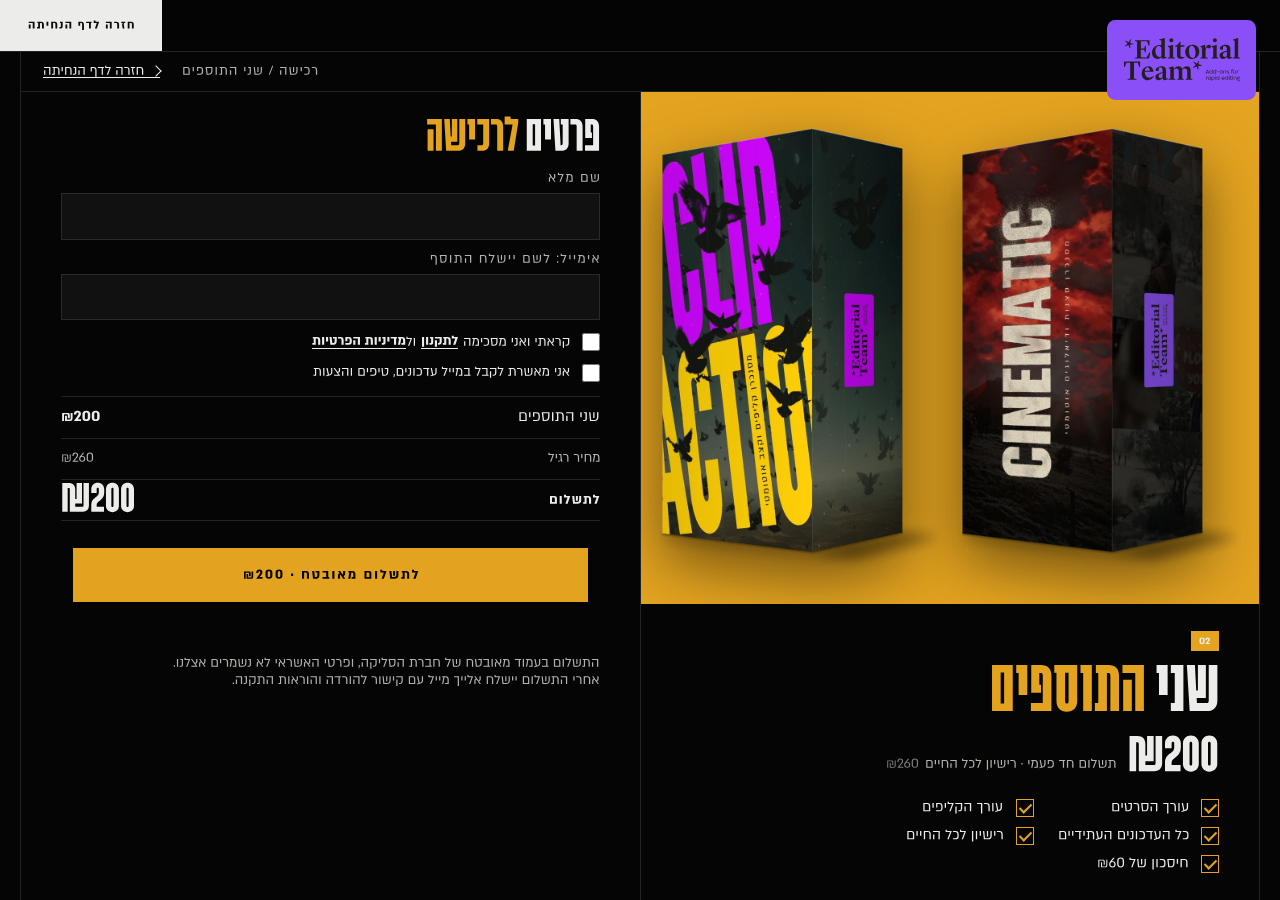
==== buy-bundle.html @ 0e9455b4 "Connect SUMIT payment pages and add thank-you page Co-Authored-By: Claude Opus 5.5 <noreply@anthropi" ====
<!doctype html>
<html lang="he" dir="rtl">
<head>
<meta charset="utf-8">
<meta name="viewport" content="width=device-width, initial-scale=1">
<title>רכישה · שני התוספים · Editorial Team</title>
<meta name="description" content="רכישת שני התוספים לפרימייר פרו: ₪200, תשלום חד פעמי.">
<link rel="stylesheet" href="a/style.css?v=4">
<link rel="stylesheet" href="a/sections.css?v=25">
<link rel="stylesheet" href="a/pages.css?v=25t">
</head>
<body class="pg pg-buy plan-bundle">
<!-- Generated by build/pages.py; edit there, then run build/build.py. -->
<header class="bar">
  <a class="bar-buy" href="index.html"><svg class="tx " role="img" aria-label="חזרה לדף הנחיתה" viewBox="0 0 9485 1000" style="width:8.191em;height:0.864em" fill="currentColor"><path transform="translate(0 750)" d="M63 -600V-474H419V0H582V-600ZM65 0H229V-343H65Z M835.8 -600V-474H906.8V-126H800.8V0H1062.8V-474H1133.8C1217.8 -474 1247.8 -437 1247.8 -330V0H1411.8V-345C1411.8 -532 1341.8 -600 1169.8 -600Z M1810.6 -600H1646.6V-244H1810.6Z M2067.3999999999996 -600V0H2231.3999999999996V-474H2342.3999999999996C2417.3999999999996 -474 2441.3999999999996 -444 2441.3999999999996 -343V0H2605.3999999999996V-345C2605.3999999999996 -536 2541.3999999999996 -600 2389.3999999999996 -600Z M2923.2 0C3051.2 0 3089.2 -43 3089.2 -183V-600H2841.2V-474H2926.2V-203C2926.2 -147 2912.2 -126 2860.2 -126H2799.2V0Z M3333.0 -600V-474H3689.0V0H3852.0V-600ZM3335.0 0H3499.0V-343H3335.0Z M4488.6 -600V-231H4645.6V-474H4717.6C4793.6 -474 4819.6 -438 4819.6 -352V150H4983.6V-360C4983.6 -521 4915.6 -600 4753.6 -600Z M5178.400000000001 -600V-474H5433.400000000001V0H5597.400000000001V-474H5661.400000000001V-600Z M6134.200000000001 0 6338.200000000001 -600H6012.200000000001V-700H5856.200000000001V-474H6128.200000000001L5962.200000000001 0Z M6936.800000000001 -600V-474H7292.800000000001V0H7455.800000000001V-600ZM6938.800000000001 0H7102.800000000001V-343H6938.800000000001Z M8114.600000000001 0V-340C8114.600000000001 -532 8046.600000000001 -600 7867.600000000001 -600H7676.600000000001V-474H7831.600000000001C7922.600000000001 -474 7950.600000000001 -437 7950.600000000001 -325V0Z M8309.400000000001 -600V-474H8439.400000000001V-471C8397.400000000001 -449 8367.400000000001 -382 8393.400000000001 -244L8440.400000000001 0H8601.400000000001L8548.400000000001 -269C8523.400000000001 -399 8548.400000000001 -450 8571.400000000001 -474H8666.400000000001V-600Z M8884.2 -600V0H9048.2V-474H9159.2C9234.2 -474 9258.2 -444 9258.2 -343V0H9422.2V-345C9422.2 -536 9358.2 -600 9206.2 -600Z"/></svg></a>
</header>
<a class="bar-logo" href="index.html" aria-label="Editorial Team"><svg class="logo-x" role="img" aria-label="Editorial Team" viewBox="962.18 29.28 87.12 32.43" fill="currentColor"><path fill-rule="evenodd" d="M1017.98 50.3C1017.98 50.3 1018.17 53.01 1018.17 53.01C1018.17 53.01 1017.76 53.09 1017.76 53.09C1017.76 53.09 1016.71 50.62 1016.71 50.62C1016.71 50.62 1014.22 51.63 1014.22 51.63C1014.22 51.63 1014 51.27 1014 51.27C1014 51.27 1016.07 49.52 1016.07 49.52C1016.07 49.52 1014.32 47.51 1014.32 47.51C1014.32 47.51 1014.58 47.2 1014.58 47.2C1014.58 47.2 1016.9 48.54 1016.9 48.54C1016.9 48.54 1018.3 46.3 1018.3 46.3C1018.3 46.3 1018.66 46.43 1018.66 46.43C1018.66 46.43 1018.06 49.03 1018.06 49.03C1018.06 49.03 1020.62 49.65 1020.62 49.65C1020.62 49.65 1020.6 50.04 1020.6 50.04C1020.6 50.04 1017.98 50.3 1017.98 50.3Z"/><path fill-rule="evenodd" d="M995.7 60.13C995.7 60.13 996.97 59.78 996.97 59.78C996.97 59.78 996.97 52.65 996.97 52.65C996.97 52.65 995.7 51.87 995.7 51.87C995.7 51.87 995.7 51.55 995.7 51.55C995.7 51.55 999.18 50.41 999.18 50.41C999.18 50.41 999.29 50.41 999.29 50.41C999.29 50.41 999.44 52.35 999.44 52.35C999.44 52.35 999.5 52.35 999.5 52.35C1000.04 51.79 1001.52 50.43 1003.11 50.43C1004.59 50.43 1005.45 51.01 1005.73 52.39C1005.73 52.39 1005.8 52.39 1005.8 52.39C1006.31 51.83 1007.82 50.43 1009.45 50.43C1011.25 50.43 1012.26 51.35 1012.27 53.78C1012.27 53.78 1012.27 59.78 1012.27 59.78C1012.27 59.78 1013.56 60.14 1013.56 60.14C1013.56 60.14 1013.56 60.7 1013.56 60.7C1013.56 60.7 1008.51 60.7 1008.51 60.7C1008.51 60.7 1008.51 60.12 1008.51 60.12C1008.51 60.12 1009.67 59.78 1009.67 59.78C1009.67 59.78 1009.67 54.13 1009.67 54.13C1009.62 52.94 1009.09 52.11 1007.84 52.11C1007.02 52.11 1006.25 52.62 1005.93 52.88C1005.93 52.88 1005.93 59.78 1005.93 59.78C1005.93 59.78 1007.11 60.14 1007.11 60.14C1007.11 60.14 1007.11 60.7 1007.11 60.7C1007.11 60.7 1002.13 60.7 1002.13 60.7C1002.13 60.7 1002.13 60.12 1002.13 60.12C1002.13 60.12 1003.31 59.78 1003.31 59.78C1003.31 59.78 1003.31 54.13 1003.31 54.13C1003.26 52.95 1002.72 52.11 1001.5 52.11C1000.68 52.11 999.91 52.65 999.59 52.9C999.59 52.9 999.59 59.78 999.59 59.78C999.59 59.78 1000.77 60.12 1000.77 60.12C1000.77 60.12 1000.77 60.7 1000.77 60.7C1000.77 60.7 995.7 60.71 995.7 60.71C995.7 60.71 995.7 60.13 995.7 60.13Z"/><path fill-rule="evenodd" d="M989.69 59.48C990.33 59.48 990.82 59.07 991.15 58.67C991.15 58.67 991.15 55.61 991.15 55.61C991.15 55.61 989.77 56.07 989.77 56.07C988.63 56.43 988.2 57.08 988.2 57.85C988.2 58.75 988.72 59.48 989.69 59.48ZM985.67 58.5C985.67 56.84 986.85 56.07 989.15 55.49C989.15 55.49 991.15 54.97 991.15 54.97C991.15 54.97 991.14 53.59 991.14 53.59C991.12 52.26 990.46 51.32 989.38 51.32C988.91 51.32 988.52 51.47 988.31 51.64C988.31 51.64 988.24 53.92 988.24 53.92C987.94 54.03 987.56 54.09 987.11 54.09C986.4 54.09 985.92 53.72 985.92 53.06C985.92 51.94 988.03 50.44 990.48 50.44C992.65 50.43 993.74 51.4 993.74 53.59C993.74 53.59 993.75 59.07 993.75 59.07C993.75 59.63 993.9 59.74 994.43 59.74C994.43 59.74 995.34 59.74 995.34 59.74C995.34 59.74 995.34 60.17 995.34 60.17C995.34 60.17 993.94 60.96 992.93 60.96C991.81 60.96 991.3 60.43 991.23 59.31C991.23 59.31 991.15 59.31 991.15 59.31C990.48 60.15 989.69 61.01 988.29 61.01C986.89 61.01 985.67 60.11 985.67 58.5Z"/><path fill-rule="evenodd" d="M979.76 51.23C978.79 51.23 978.02 52.14 977.82 53.96C977.82 53.96 981.65 53.96 981.65 53.96C981.45 52.26 980.85 51.23 979.76 51.23ZM975.44 55.88C975.44 52.8 977.89 50.42 980.4 50.42C982.76 50.42 984.08 51.88 984.4 54.65C984.4 54.65 977.78 54.65 977.78 54.65C977.76 54.76 977.76 54.87 977.76 54.99C977.85 57.62 979.44 59.08 981.39 59.08C982.64 59.08 983.63 58.37 984.23 57.89C984.23 57.89 984.55 58.22 984.55 58.22C983.69 59.48 982.34 60.99 980.04 60.99C977.14 60.99 975.44 58.56 975.44 55.88Z"/><path fill-rule="evenodd" d="M964.85 60.11C964.85 60.11 966.83 59.73 966.83 59.73C966.83 59.73 966.82 47.84 966.82 47.84C966.82 47.84 963.99 47.84 963.99 47.84C963.99 47.84 962.76 51.05 962.76 51.05C962.76 51.05 962.18 51.05 962.18 51.05C962.18 51.05 962.22 46.92 962.22 46.92C962.22 46.92 963.77 47.03 963.77 47.03C963.77 47.03 972.73 47.02 972.73 47.02C972.73 47.02 974.28 46.92 974.28 46.92C974.28 46.92 974.3 51.04 974.3 51.04C974.3 51.04 973.74 51.04 973.74 51.04C973.74 51.04 972.52 47.84 972.52 47.84C972.52 47.84 969.68 47.84 969.68 47.84C969.68 47.84 969.68 59.73 969.68 59.73C969.68 59.73 971.62 60.11 971.62 60.11C971.62 60.11 971.62 60.71 971.62 60.71C971.62 60.71 964.85 60.71 964.85 60.71C964.85 60.71 964.85 60.11 964.85 60.11Z"/><path fill-rule="evenodd" d="M1044.02 44.1C1044.02 44.1 1045.33 43.76 1045.33 43.76C1045.33 43.76 1045.32 31.58 1045.32 31.58C1045.32 31.58 1044.1 30.85 1044.1 30.85C1044.1 30.85 1044.1 30.5 1044.1 30.5C1044.1 30.5 1047.92 29.28 1047.92 29.28C1047.92 29.28 1047.93 43.76 1047.93 43.76C1047.93 43.76 1049.3 44.1 1049.3 44.1C1049.3 44.1 1049.3 44.68 1049.3 44.68C1049.3 44.68 1044.02 44.68 1044.02 44.68C1044.02 44.68 1044.02 44.1 1044.02 44.1Z"/><path fill-rule="evenodd" d="M1037.96 43.46C1038.6 43.46 1039.1 43.05 1039.42 42.64C1039.42 42.64 1039.42 39.59 1039.42 39.59C1039.42 39.59 1038.04 40.04 1038.04 40.04C1036.9 40.41 1036.47 41.05 1036.47 41.83C1036.47 42.73 1036.99 43.46 1037.96 43.46ZM1033.94 42.47C1033.94 40.82 1035.12 40.05 1037.42 39.46C1037.42 39.46 1039.42 38.95 1039.42 38.95C1039.42 38.95 1039.42 37.57 1039.42 37.57C1039.4 36.24 1038.73 35.3 1037.65 35.3C1037.18 35.3 1036.79 35.45 1036.58 35.62C1036.58 35.62 1036.52 37.9 1036.52 37.9C1036.22 38 1035.83 38.07 1035.38 38.07C1034.67 38.07 1034.2 37.7 1034.19 37.04C1034.19 35.92 1036.3 34.41 1038.75 34.41C1040.92 34.41 1042.02 35.38 1042.02 37.57C1042.02 37.57 1042.02 43.05 1042.02 43.05C1042.02 43.61 1042.17 43.72 1042.71 43.72C1042.71 43.72 1043.61 43.72 1043.61 43.72C1043.61 43.72 1043.61 44.15 1043.61 44.15C1043.61 44.15 1042.21 44.94 1041.2 44.94C1040.08 44.94 1039.57 44.41 1039.5 43.29C1039.5 43.29 1039.42 43.29 1039.42 43.29C1038.75 44.13 1037.96 44.99 1036.56 44.99C1035.16 44.99 1033.94 44.09 1033.94 42.47Z"/><path fill-rule="evenodd" d="M1028.95 30.94C1028.95 30.12 1029.64 29.43 1030.45 29.43C1031.25 29.43 1031.96 30.12 1031.96 30.94C1031.96 31.75 1031.25 32.44 1030.46 32.44C1029.64 32.44 1028.95 31.75 1028.95 30.94ZM1027.9 44.11C1027.9 44.11 1029.21 43.76 1029.21 43.76C1029.21 43.76 1029.21 36.63 1029.21 36.63C1029.21 36.63 1027.94 35.84 1027.94 35.84C1027.94 35.84 1027.94 35.49 1027.94 35.49C1027.94 35.49 1031.81 34.42 1031.81 34.42C1031.81 34.42 1031.81 43.76 1031.81 43.76C1031.81 43.76 1033.21 44.11 1033.21 44.11C1033.21 44.11 1033.21 44.69 1033.21 44.69C1033.21 44.69 1027.9 44.69 1027.9 44.69C1027.9 44.69 1027.9 44.11 1027.9 44.11Z"/><path fill-rule="evenodd" d="M1019.57 44.11C1019.57 44.11 1020.83 43.77 1020.83 43.77C1020.83 43.77 1020.83 36.63 1020.83 36.63C1020.83 36.63 1019.56 35.86 1019.56 35.86C1019.56 35.86 1019.56 35.54 1019.56 35.54C1019.56 35.54 1023.09 34.4 1023.09 34.4C1023.09 34.4 1023.19 34.4 1023.19 34.4C1023.19 34.4 1023.3 37.11 1023.3 37.11C1023.3 37.11 1023.39 37.1 1023.39 37.1C1023.39 37.1 1023.65 36.57 1023.65 36.57C1024.53 34.89 1025.13 34.42 1026.1 34.42C1026.83 34.42 1027.47 34.89 1027.47 35.71C1027.47 36.52 1026.96 37.04 1026.07 37.23C1026.07 37.23 1024.78 36.48 1024.78 36.48C1024.42 36.61 1023.75 37.26 1023.45 38.09C1023.45 38.09 1023.45 43.77 1023.45 43.77C1023.45 43.77 1025.15 44.11 1025.15 44.11C1025.15 44.11 1025.15 44.69 1025.15 44.69C1025.15 44.69 1019.57 44.69 1019.57 44.69C1019.57 44.69 1019.57 44.11 1019.57 44.11Z"/><path fill-rule="evenodd" d="M1015.93 40.5C1015.93 37.34 1014.73 35.13 1013.12 35.13C1011.48 35.13 1010.97 37.04 1010.97 38.85C1010.97 41.54 1011.94 44.29 1013.79 44.29C1015.12 44.28 1015.94 42.76 1015.93 40.5ZM1008.16 39.9C1008.15 36.83 1010.5 34.42 1013.46 34.42C1016.58 34.42 1018.73 36.46 1018.73 39.47C1018.73 42.61 1016.43 45.01 1013.46 45.02C1010.05 45.02 1008.16 42.57 1008.16 39.9Z"/><path fill-rule="evenodd" d="M1002.01 42.29C1002.01 42.29 1002.07 35.82 1002.07 35.82C1002.07 35.82 1000.55 35.82 1000.55 35.82C1000.55 35.82 1000.55 35.16 1000.55 35.16C1000.55 35.16 1002.07 34.66 1002.07 34.66C1002.07 34.66 1004.2 32.13 1004.2 32.13C1004.2 32.13 1004.63 32.13 1004.63 32.13C1004.63 32.13 1004.63 34.73 1004.63 34.73C1004.63 34.73 1007.53 34.72 1007.53 34.72C1007.53 34.72 1007.53 35.86 1007.53 35.86C1007.53 35.86 1004.63 35.86 1004.63 35.86C1004.63 35.86 1004.63 42.35 1004.63 42.35C1004.83 43.34 1005.49 43.64 1006.35 43.64C1006.98 43.64 1007.53 43.45 1007.6 43.43C1007.6 43.43 1007.73 43.9 1007.73 43.9C1007.34 44.12 1006.18 44.95 1004.48 44.95C1002.68 44.95 1001.99 43.94 1002.01 42.29Z"/><path fill-rule="evenodd" d="M996.21 30.95C996.21 30.13 996.89 29.44 997.71 29.44C998.51 29.44 999.22 30.13 999.22 30.95C999.22 31.76 998.51 32.45 997.71 32.45C996.9 32.45 996.21 31.76 996.21 30.95ZM995.16 44.12C995.16 44.12 996.47 43.77 996.47 43.77C996.47 43.77 996.47 36.64 996.47 36.64C996.47 36.64 995.2 35.85 995.2 35.85C995.2 35.85 995.2 35.5 995.2 35.5C995.2 35.5 999.07 34.43 999.07 34.43C999.07 34.43 999.07 43.77 999.07 43.77C999.07 43.77 1000.47 44.12 1000.47 44.12C1000.47 44.12 1000.47 44.7 1000.47 44.7C1000.47 44.7 995.16 44.7 995.16 44.7C995.16 44.7 995.16 44.12 995.16 44.12Z"/><path fill-rule="evenodd" d="M990.26 43C990.26 43 990.26 36.49 990.26 36.49C989.91 35.91 989.33 35.31 988.24 35.31C986.97 35.31 985.77 36.39 985.77 39.12C985.77 41.35 986.82 43.54 988.8 43.54C989.38 43.54 989.9 43.3 990.26 43ZM983.17 40.19C983.17 36.82 986.05 34.54 989.03 34.54C989.42 34.54 989.87 34.62 990.26 34.73C990.26 34.73 990.26 31.38 990.26 31.38C990.26 31.38 988.67 30.65 988.67 30.65C988.67 30.65 988.67 30.3 988.67 30.3C988.67 30.3 992.86 29.29 992.86 29.29C992.86 29.29 992.86 43.52 992.86 43.52C992.86 43.52 994.17 43.84 994.17 43.84C994.17 43.84 994.17 44.33 994.17 44.33C994.17 44.33 990.58 44.98 990.58 44.98C990.58 44.98 990.35 43.6 990.35 43.6C989.7 44.29 988.67 45.02 987.38 45.02C984.78 45.02 983.17 42.83 983.17 40.19Z"/><path fill-rule="evenodd" d="M974.83 38.04C974.83 38.04 974.83 43.39 974.83 43.39C975.14 43.74 975.5 43.91 976.06 43.95C976.06 43.95 979.18 43.95 979.18 43.95C979.18 43.95 981.37 40.26 981.37 40.26C981.37 40.26 981.99 40.26 981.99 40.26C981.99 40.26 981.04 44.7 981.04 44.7C981.04 44.7 970.41 44.71 970.41 44.71C970.41 44.71 970.41 44.11 970.41 44.11C970.41 44.11 972 43.72 972 43.72C972 43.72 971.99 32.03 971.99 32.03C971.99 32.03 970.4 31.6 970.4 31.6C970.4 31.6 970.4 31.02 970.4 31.02C970.4 31.02 979.64 31.02 979.64 31.02C979.64 31.02 981.3 30.95 981.3 30.95C981.3 30.95 981.3 34.86 981.3 34.86C981.3 34.86 980.68 34.86 980.68 34.86C980.68 34.86 979.45 31.75 979.45 31.75C979.45 31.75 974.83 31.75 974.83 31.75C974.83 31.75 974.83 37.23 974.83 37.23C974.83 37.23 977.3 37.23 977.3 37.23C977.3 37.23 977.99 35.1 977.99 35.1C977.99 35.1 978.57 35.1 978.57 35.1C978.57 35.1 978.57 40.04 978.57 40.04C978.57 40.04 977.95 40.04 977.95 40.04C977.95 40.04 977.3 38.04 977.3 38.04C977.3 38.04 974.83 38.04 974.83 38.04Z"/><path fill-rule="evenodd" d="M966.75 34.31C966.75 34.31 966.95 37.02 966.95 37.02C966.95 37.02 966.54 37.1 966.54 37.1C966.54 37.1 965.49 34.63 965.49 34.63C965.49 34.63 962.99 35.64 962.99 35.64C962.99 35.64 962.78 35.28 962.78 35.28C962.78 35.28 964.84 33.53 964.84 33.53C964.84 33.53 963.1 31.52 963.1 31.52C963.1 31.52 963.36 31.21 963.36 31.21C963.36 31.21 965.68 32.55 965.68 32.55C965.68 32.55 967.07 30.31 967.07 30.31C967.07 30.31 967.44 30.44 967.44 30.44C967.44 30.44 966.84 33.04 966.84 33.04C966.84 33.04 969.4 33.66 969.4 33.66C969.4 33.66 969.37 34.05 969.37 34.05C969.37 34.05 966.75 34.31 966.75 34.31Z"/><path fill-rule="evenodd" d="M1048.05 59.73C1048.37 59.73 1048.6 59.51 1048.6 59.2C1048.6 58.89 1048.36 58.66 1048.03 58.66C1047.7 58.66 1047.46 58.89 1047.46 59.2C1047.46 59.51 1047.71 59.73 1048.05 59.73ZM1047.59 59.95C1047.5 60.02 1047.46 60.1 1047.46 60.18C1047.46 60.33 1047.58 60.4 1047.86 60.4C1047.86 60.4 1048.39 60.4 1048.39 60.4C1048.9 60.4 1049.19 60.57 1049.2 61.01C1049.2 61.46 1048.83 61.71 1048.17 61.71C1047.59 61.71 1047.21 61.58 1046.95 61.43C1046.95 61.43 1047.1 61.14 1047.1 61.14C1047.31 61.26 1047.67 61.37 1048.17 61.37C1048.6 61.37 1048.83 61.27 1048.83 61.02C1048.83 60.78 1048.66 60.72 1048.33 60.72C1048.33 60.72 1047.79 60.72 1047.79 60.72C1047.32 60.72 1047.08 60.55 1047.08 60.26C1047.08 60.04 1047.21 59.89 1047.35 59.79C1047.2 59.64 1047.1 59.44 1047.1 59.2C1047.1 58.71 1047.49 58.35 1048.03 58.35C1048.29 58.35 1048.51 58.43 1048.67 58.57C1048.81 58.4 1049.02 58.35 1049.29 58.35C1049.29 58.35 1049.29 58.68 1049.29 58.68C1049.13 58.68 1048.97 58.71 1048.84 58.78C1048.91 58.9 1048.95 59.04 1048.95 59.2C1048.95 59.69 1048.57 60.04 1048.05 60.04C1047.88 60.04 1047.72 60.01 1047.59 59.95Z"/><path fill-rule="evenodd" d="M1044.58 58.39C1044.58 58.39 1044.95 58.39 1044.95 58.39C1044.95 58.39 1044.95 58.8 1044.95 58.8C1045.11 58.52 1045.39 58.35 1045.75 58.35C1046.31 58.35 1046.64 58.73 1046.64 59.39C1046.64 59.39 1046.64 60.66 1046.64 60.66C1046.64 60.66 1046.27 60.66 1046.27 60.66C1046.27 60.66 1046.28 59.41 1046.28 59.41C1046.28 58.96 1046.01 58.66 1045.62 58.66C1045.22 58.66 1044.95 58.96 1044.95 59.41C1044.95 59.41 1044.95 60.66 1044.95 60.66C1044.95 60.66 1044.58 60.66 1044.58 60.66C1044.58 60.66 1044.58 58.39 1044.58 58.39Z"/><path fill-rule="evenodd" d="M1043.77 57.53C1043.91 57.53 1044.02 57.64 1044.02 57.78C1044.02 57.92 1043.91 58.03 1043.77 58.03C1043.63 58.03 1043.52 57.92 1043.52 57.78C1043.52 57.64 1043.63 57.53 1043.77 57.53ZM1043.59 58.39C1043.59 58.39 1043.95 58.39 1043.95 58.39C1043.95 58.39 1043.95 60.66 1043.95 60.66C1043.95 60.66 1043.59 60.66 1043.59 60.66C1043.59 60.66 1043.59 58.39 1043.59 58.39Z"/><path fill-rule="evenodd" d="M1042.16 58.39C1042.16 58.39 1042.16 57.89 1042.16 57.89C1042.16 57.89 1042.52 57.81 1042.52 57.81C1042.52 57.81 1042.52 58.39 1042.52 58.39C1042.52 58.39 1043.09 58.39 1043.09 58.39C1043.09 58.39 1043.09 58.68 1043.09 58.68C1043.09 58.68 1042.52 58.68 1042.52 58.68C1042.52 58.68 1042.52 59.87 1042.52 59.87C1042.52 60.2 1042.63 60.35 1042.95 60.35C1042.95 60.35 1043.15 60.35 1043.15 60.35C1043.15 60.35 1043.15 60.66 1043.15 60.66C1043.15 60.66 1042.82 60.66 1042.82 60.66C1042.35 60.66 1042.16 60.42 1042.16 59.99C1042.16 59.99 1042.16 58.68 1042.16 58.68C1042.16 58.68 1041.84 58.68 1041.84 58.68C1041.84 58.68 1041.84 58.39 1041.84 58.39C1041.84 58.39 1042.16 58.39 1042.16 58.39Z"/><path fill-rule="evenodd" d="M1041.22 57.53C1041.36 57.53 1041.47 57.64 1041.47 57.78C1041.47 57.92 1041.36 58.03 1041.22 58.03C1041.08 58.03 1040.97 57.92 1040.97 57.78C1040.97 57.64 1041.08 57.53 1041.22 57.53ZM1041.03 58.39C1041.03 58.39 1041.4 58.39 1041.4 58.39C1041.4 58.39 1041.4 60.66 1041.4 60.66C1041.4 60.66 1041.04 60.66 1041.04 60.66C1041.04 60.66 1041.03 58.39 1041.03 58.39Z"/><path fill-rule="evenodd" d="M1039.25 60.38C1039.7 60.38 1040.04 60.02 1040.04 59.53C1040.04 59.04 1039.7 58.67 1039.25 58.68C1038.81 58.68 1038.49 59.04 1038.49 59.53C1038.49 60.02 1038.81 60.38 1039.25 60.38ZM1038.12 59.53C1038.12 58.86 1038.57 58.36 1039.18 58.36C1039.56 58.36 1039.87 58.54 1040.04 58.85C1040.04 58.85 1040.04 57.56 1040.04 57.56C1040.04 57.56 1040.41 57.56 1040.41 57.56C1040.41 57.56 1040.41 60.67 1040.41 60.67C1040.41 60.67 1040.04 60.67 1040.04 60.67C1040.04 60.67 1040.04 60.2 1040.04 60.2C1039.87 60.51 1039.56 60.7 1039.18 60.7C1038.57 60.7 1038.12 60.19 1038.12 59.53Z"/><path fill-rule="evenodd" d="M1037.41 59.4C1037.37 59.03 1037.12 58.68 1036.64 58.68C1036.23 58.68 1035.91 58.97 1035.86 59.4C1035.86 59.4 1037.41 59.4 1037.41 59.4ZM1036.64 58.35C1037.41 58.35 1037.82 59.01 1037.75 59.68C1037.75 59.68 1035.87 59.68 1035.87 59.68C1035.93 60.1 1036.23 60.38 1036.65 60.38C1036.9 60.38 1037.13 60.27 1037.27 60.05C1037.27 60.05 1037.56 60.25 1037.56 60.25C1037.34 60.54 1037.05 60.7 1036.65 60.7C1035.99 60.7 1035.52 60.19 1035.52 59.53C1035.51 58.86 1035.99 58.35 1036.64 58.35Z"/><path fill-rule="evenodd" d="M1032.63 60.38C1033.09 60.38 1033.42 60.02 1033.42 59.53C1033.42 59.04 1033.08 58.68 1032.63 58.68C1032.19 58.68 1031.87 59.04 1031.87 59.53C1031.87 60.02 1032.19 60.38 1032.63 60.38ZM1031.51 59.53C1031.51 58.86 1031.95 58.36 1032.56 58.36C1032.94 58.36 1033.25 58.54 1033.42 58.86C1033.42 58.86 1033.42 57.56 1033.42 57.56C1033.42 57.56 1033.79 57.56 1033.79 57.56C1033.79 57.56 1033.79 60.67 1033.79 60.67C1033.79 60.67 1033.42 60.67 1033.42 60.67C1033.42 60.67 1033.42 60.2 1033.42 60.2C1033.25 60.51 1032.94 60.7 1032.56 60.7C1031.95 60.7 1031.51 60.2 1031.51 59.53Z"/><path fill-rule="evenodd" d="M1030.84 57.53C1030.98 57.53 1031.09 57.64 1031.09 57.78C1031.09 57.92 1030.98 58.03 1030.84 58.03C1030.7 58.03 1030.59 57.92 1030.59 57.78C1030.59 57.64 1030.7 57.53 1030.84 57.53ZM1030.66 58.39C1030.66 58.39 1031.02 58.39 1031.02 58.39C1031.02 58.39 1031.03 60.67 1031.03 60.67C1031.03 60.67 1030.66 60.67 1030.66 60.67C1030.66 60.67 1030.66 58.39 1030.66 58.39Z"/><path fill-rule="evenodd" d="M1029.05 60.38C1029.49 60.38 1029.81 60.02 1029.81 59.53C1029.81 59.04 1029.49 58.68 1029.05 58.68C1028.6 58.68 1028.26 59.04 1028.26 59.53C1028.26 60.02 1028.6 60.38 1029.05 60.38ZM1028.26 60.21C1028.26 60.21 1028.26 61.5 1028.26 61.5C1028.26 61.5 1027.89 61.5 1027.89 61.5C1027.89 61.5 1027.89 58.39 1027.89 58.39C1027.89 58.39 1028.26 58.39 1028.26 58.39C1028.26 58.39 1028.26 58.86 1028.26 58.86C1028.43 58.55 1028.74 58.36 1029.12 58.36C1029.73 58.36 1030.17 58.86 1030.17 59.53C1030.17 60.2 1029.73 60.7 1029.12 60.7C1028.74 60.7 1028.43 60.52 1028.26 60.21Z"/><path fill-rule="evenodd" d="M1026.31 60.45C1026.7 60.45 1026.96 60.23 1026.96 59.92C1026.96 59.61 1026.7 59.39 1026.31 59.39C1025.93 59.39 1025.66 59.61 1025.66 59.92C1025.66 60.23 1025.93 60.45 1026.31 60.45ZM1026.95 60.44C1026.78 60.61 1026.54 60.71 1026.24 60.71C1025.68 60.71 1025.29 60.38 1025.29 59.92C1025.29 59.46 1025.68 59.13 1026.24 59.13C1026.54 59.13 1026.78 59.23 1026.94 59.4C1026.94 59.4 1026.94 59.36 1026.94 59.36C1026.94 58.88 1026.69 58.65 1026.26 58.65C1025.96 58.65 1025.68 58.76 1025.51 58.88C1025.51 58.88 1025.38 58.63 1025.38 58.63C1025.57 58.49 1025.91 58.35 1026.32 58.35C1026.94 58.35 1027.32 58.66 1027.32 59.36C1027.32 59.36 1027.32 60.67 1027.32 60.67C1027.32 60.67 1026.95 60.67 1026.95 60.67C1026.95 60.67 1026.95 60.44 1026.95 60.44Z"/><path fill-rule="evenodd" d="M1023.82 58.39C1023.82 58.39 1024.14 58.39 1024.14 58.39C1024.14 58.39 1024.16 59.01 1024.16 59.01C1024.16 59.01 1024.17 59.01 1024.17 59.01C1024.27 58.64 1024.64 58.36 1025.1 58.38C1025.1 58.38 1025.1 58.73 1025.1 58.73C1024.65 58.7 1024.19 59.01 1024.19 59.64C1024.19 59.64 1024.19 60.67 1024.19 60.67C1024.19 60.67 1023.82 60.67 1023.82 60.67C1023.82 60.67 1023.82 58.39 1023.82 58.39Z"/><path fill-rule="evenodd" d="M1046.93 53.69C1046.93 53.69 1047.25 53.69 1047.25 53.69C1047.25 53.69 1047.28 54.3 1047.28 54.3C1047.28 54.3 1047.29 54.3 1047.29 54.3C1047.39 53.94 1047.76 53.66 1048.21 53.67C1048.21 53.67 1048.21 54.03 1048.21 54.03C1047.76 54 1047.31 54.31 1047.31 54.93C1047.31 54.93 1047.31 55.97 1047.31 55.97C1047.31 55.97 1046.93 55.97 1046.93 55.97C1046.93 55.97 1046.93 53.69 1046.93 53.69Z"/><path fill-rule="evenodd" d="M1045.3 55.69C1045.76 55.69 1046.1 55.33 1046.1 54.83C1046.1 54.33 1045.76 53.97 1045.3 53.97C1044.85 53.97 1044.51 54.33 1044.51 54.83C1044.51 55.33 1044.85 55.69 1045.3 55.69ZM1044.16 54.83C1044.16 54.14 1044.64 53.64 1045.3 53.64C1045.97 53.64 1046.45 54.13 1046.45 54.83C1046.45 55.53 1045.97 56.02 1045.3 56.02C1044.64 56.02 1044.16 55.53 1044.16 54.83Z"/><path fill-rule="evenodd" d="M1042.65 53.69C1042.65 53.69 1042.99 53.69 1042.99 53.69C1042.99 53.69 1042.99 53.52 1042.99 53.52C1042.99 52.99 1043.31 52.77 1043.67 52.77C1043.86 52.77 1044.09 52.86 1044.27 52.96C1044.27 52.96 1044.13 53.2 1044.13 53.2C1044 53.14 1043.86 53.09 1043.74 53.09C1043.53 53.09 1043.36 53.22 1043.36 53.59C1043.36 53.59 1043.36 53.69 1043.36 53.69C1043.36 53.69 1043.95 53.69 1043.95 53.69C1043.95 53.69 1043.95 53.98 1043.95 53.98C1043.95 53.98 1043.36 53.98 1043.36 53.98C1043.36 53.98 1043.36 55.97 1043.36 55.97C1043.36 55.97 1042.99 55.97 1042.99 55.97C1042.99 55.97 1042.99 53.98 1042.99 53.98C1042.99 53.98 1042.65 53.98 1042.65 53.98C1042.65 53.98 1042.65 53.69 1042.65 53.69Z"/><path fill-rule="evenodd" d="M1040.19 53.94C1039.93 53.94 1039.71 54.04 1039.71 54.27C1039.71 54.52 1039.99 54.59 1040.34 54.67C1040.79 54.79 1041.13 54.93 1041.13 55.37C1041.13 55.82 1040.67 56.02 1040.23 56.02C1039.76 56.02 1039.39 55.83 1039.28 55.44C1039.28 55.44 1039.58 55.3 1039.58 55.3C1039.69 55.6 1039.95 55.72 1040.24 55.72C1040.51 55.72 1040.77 55.61 1040.77 55.36C1040.77 55.12 1040.54 55.04 1040.22 54.96C1039.86 54.88 1039.35 54.74 1039.34 54.29C1039.35 53.85 1039.76 53.64 1040.2 53.64C1040.67 53.64 1040.98 53.87 1041.1 54.17C1041.1 54.17 1040.79 54.3 1040.79 54.3C1040.71 54.09 1040.5 53.94 1040.19 53.94Z"/><path fill-rule="evenodd" d="M1036.84 53.7C1036.84 53.7 1037.21 53.69 1037.21 53.69C1037.21 53.69 1037.21 54.11 1037.21 54.11C1037.37 53.82 1037.65 53.66 1038.01 53.66C1038.57 53.66 1038.9 54.04 1038.9 54.7C1038.9 54.7 1038.9 55.97 1038.9 55.97C1038.9 55.97 1038.53 55.97 1038.53 55.97C1038.53 55.97 1038.53 54.72 1038.53 54.72C1038.53 54.27 1038.27 53.97 1037.88 53.97C1037.47 53.97 1037.21 54.27 1037.21 54.72C1037.21 54.72 1037.21 55.97 1037.21 55.97C1037.21 55.97 1036.84 55.97 1036.84 55.97C1036.84 55.97 1036.84 53.7 1036.84 53.7Z"/><path fill-rule="evenodd" d="M1035.21 55.69C1035.67 55.69 1036 55.33 1036 54.83C1036 54.34 1035.67 53.98 1035.21 53.98C1034.75 53.98 1034.42 54.34 1034.42 54.83C1034.42 55.33 1034.75 55.69 1035.21 55.69ZM1034.06 54.83C1034.06 54.14 1034.54 53.65 1035.21 53.65C1035.88 53.65 1036.36 54.14 1036.36 54.83C1036.36 55.53 1035.88 56.02 1035.21 56.02C1034.54 56.02 1034.06 55.53 1034.06 54.83Z"/><path fill-rule="evenodd" d="M1032 54.57C1032 54.57 1033.55 54.57 1033.55 54.57C1033.55 54.57 1033.55 54.89 1033.55 54.89C1033.55 54.89 1032 54.89 1032 54.89C1032 54.89 1032 54.57 1032 54.57Z"/><path fill-rule="evenodd" d="M1030.24 55.69C1030.69 55.69 1031.03 55.32 1031.03 54.83C1031.03 54.35 1030.69 53.98 1030.24 53.98C1029.8 53.98 1029.48 54.35 1029.48 54.84C1029.48 55.32 1029.8 55.69 1030.24 55.69ZM1029.12 54.84C1029.12 54.17 1029.56 53.66 1030.17 53.66C1030.55 53.66 1030.86 53.85 1031.03 54.16C1031.03 54.16 1031.03 52.87 1031.03 52.87C1031.03 52.87 1031.4 52.87 1031.4 52.87C1031.4 52.87 1031.4 55.97 1031.4 55.97C1031.4 55.97 1031.03 55.97 1031.03 55.97C1031.03 55.97 1031.03 55.51 1031.03 55.51C1030.86 55.82 1030.55 56.01 1030.17 56.01C1029.56 56.01 1029.12 55.5 1029.12 54.84Z"/><path fill-rule="evenodd" d="M1027.48 55.69C1027.93 55.69 1028.27 55.32 1028.27 54.84C1028.27 54.35 1027.93 53.98 1027.48 53.98C1027.03 53.98 1026.71 54.35 1026.71 54.84C1026.71 55.32 1027.03 55.69 1027.48 55.69ZM1026.35 54.84C1026.35 54.17 1026.79 53.67 1027.4 53.67C1027.79 53.67 1028.09 53.85 1028.27 54.16C1028.27 54.16 1028.27 52.87 1028.27 52.87C1028.27 52.87 1028.63 52.87 1028.63 52.87C1028.63 52.87 1028.63 55.97 1028.63 55.97C1028.63 55.97 1028.27 55.97 1028.27 55.97C1028.27 55.97 1028.27 55.51 1028.27 55.51C1028.09 55.82 1027.79 56.01 1027.4 56.01C1026.79 56.01 1026.35 55.5 1026.35 54.84Z"/><path fill-rule="evenodd" d="M1025.48 55C1025.48 55 1024.9 53.61 1024.9 53.61C1024.9 53.61 1024.31 55 1024.31 55C1024.31 55 1025.48 55 1025.48 55ZM1025.89 55.97C1025.89 55.97 1025.61 55.31 1025.61 55.31C1025.61 55.31 1024.18 55.31 1024.18 55.31C1024.18 55.31 1023.9 55.98 1023.9 55.98C1023.9 55.98 1023.5 55.98 1023.5 55.98C1023.5 55.98 1023.5 55.95 1023.5 55.95C1023.5 55.95 1024.75 53.08 1024.75 53.08C1024.75 53.08 1025.04 53.08 1025.04 53.08C1025.04 53.08 1026.29 55.95 1026.29 55.95C1026.29 55.95 1026.29 55.97 1026.29 55.97C1026.29 55.97 1025.89 55.97 1025.89 55.97Z"/></svg></a>
<main class="frame">
  <section class="sec buy-sec" id="buy">
    <div class="label"><span></span><span class="lbl-l"><svg class="tx " role="img" aria-label="רכישה / שני התוספים" viewBox="0 0 10516 1000" style="width:9.081em;height:0.864em" fill="currentColor"><path transform="translate(0 750)" d="M95 -600V0H593V-377C593 -544 542 -600 404 -600ZM187 -73V-527H379C469 -527 502 -490 502 -362V-73Z M917.48 -600H823.48V-260H917.48Z M1160.96 -600V-285H1249.96V-527H1378.96C1497.96 -527 1536.96 -471 1536.96 -336V-264C1536.96 -129 1497.96 -73 1378.96 -73H1160.96V0H1396.96C1564.96 0 1629.96 -72 1629.96 -255V-345C1629.96 -528 1564.96 -600 1396.96 -600Z M2353.44 -600H1826.44L1893.44 0H2044.44C2262.44 0 2353.44 -88 2353.44 -341ZM2261.44 -341C2261.44 -142 2211.44 -73 2044.44 -73H1976.44L1926.44 -527H2261.44Z M2688.92 -600H2594.92V0H2688.92Z M2917.4 -600V-527H3006.4V-73H2883.4V0H3096.4V-527H3219.4C3322.4 -527 3370.4 -483 3370.4 -336V0H3464.4V-344C3464.4 -537 3393.4 -600 3239.4 -600Z M3695.88 -600V-527H4091.88V0H4185.88V-600ZM3699.88 0H3793.88V-351H3699.88Z M4894.84 -600H4800.84V-260H4894.84Z M5170.32 0C5280.32 0 5317.32 -42 5317.32 -164V-600H5109.32V-527H5223.32V-175C5223.32 -101 5201.32 -73 5136.32 -73H5060.32V0Z M6079.799999999999 -600V-313C6079.799999999999 -118 6013.799999999999 -73 5862.799999999999 -73H5682.799999999999L5628.799999999999 -600H5537.799999999999L5599.799999999999 0H5878.799999999999C6076.799999999999 0 6169.799999999999 -68 6169.799999999999 -304V-600ZM5907.799999999999 -204V-600H5819.799999999999V-204Z M6701.759999999998 0H6781.759999999998L7043.759999999998 -700H6963.759999999998Z M7569.7199999999975 -600V-527H7965.7199999999975V0H8059.7199999999975V-600ZM7573.7199999999975 0H7667.7199999999975V-351H7573.7199999999975Z M8830.199999999997 -600V-313C8830.199999999997 -118 8764.199999999997 -73 8613.199999999997 -73H8433.199999999997L8379.199999999997 -600H8288.199999999997L8350.199999999997 0H8629.199999999997C8827.199999999997 0 8920.199999999997 -68 8920.199999999997 -304V-600ZM8658.199999999997 -204V-600H8570.199999999997V-204Z M9254.679999999997 -600H9160.679999999997V-260H9254.679999999997Z M9439.159999999996 -600V-527H9598.159999999996C9725.159999999996 -527 9763.159999999996 -467 9763.159999999996 -327V-273C9763.159999999996 -133 9725.159999999996 -73 9598.159999999996 -73H9439.159999999996V0H9619.159999999996C9795.159999999996 0 9857.159999999996 -76 9857.159999999996 -268V-332C9857.159999999996 -524 9795.159999999996 -600 9619.159999999996 -600Z M10433.639999999996 0V-328C10433.639999999996 -537 10368.639999999996 -600 10192.639999999996 -600H10020.639999999996V-527H10172.639999999996C10297.639999999996 -527 10339.639999999996 -483 10339.639999999996 -320V0Z"/></svg><a class="back" href="index.html"><svg class="tx " role="img" aria-label="חזרה לדף הנחיתה" viewBox="0 0 7817 1000" style="width:6.750em;height:0.864em" fill="currentColor"><path transform="translate(0 750)" d="M80 -600V-527H476V0H570V-600ZM84 0H178V-351H84Z M729.0 -600V-527H818.0V-73H695.0V0H908.0V-527H1031.0C1134.0 -527 1182.0 -483 1182.0 -336V0H1276.0V-344C1276.0 -537 1205.0 -600 1051.0 -600Z M1528.0 -600H1434.0V-260H1528.0Z M1707.0 -600V0H1801.0V-527H1968.0C2076.0 -527 2116.0 -491 2116.0 -343V0H2210.0V-344C2210.0 -544 2147.0 -600 1993.0 -600Z M2420.0 0C2530.0 0 2567.0 -42 2567.0 -164V-600H2359.0V-527H2473.0V-175C2473.0 -101 2451.0 -73 2386.0 -73H2310.0V0Z M2730.0 -600V-527H3126.0V0H3220.0V-600ZM2734.0 0H2828.0V-351H2734.0Z M3682.0 -600V-244H3771.0V-527H3891.0C3998.0 -527 4039.0 -477 4039.0 -356V150H4133.0V-360C4133.0 -525 4068.0 -600 3910.0 -600Z M4233.0 -600V-527H4532.0V0H4626.0V-527H4702.0V-600Z M5022.0 0 5244.0 -600H4891.0V-700H4801.0V-527H5124.0L4924.0 0Z M5653.0 -600V-527H6049.0V0H6143.0V-600ZM5657.0 0H5751.0V-351H5657.0Z M6685.0 0V-328C6685.0 -537 6620.0 -600 6444.0 -600H6272.0V-527H6424.0C6549.0 -527 6591.0 -483 6591.0 -320V0Z M6783.0 -600V-527H6922.0L6923.0 -525C6881.0 -496 6848.0 -433 6877.0 -290L6935.0 0H7027.0L6966.0 -304C6938.0 -444 6967.0 -496 7002.0 -527H7111.0V-600Z M7232.0 -600V0H7326.0V-527H7493.0C7601.0 -527 7641.0 -491 7641.0 -343V0H7735.0V-344C7735.0 -544 7672.0 -600 7518.0 -600Z"/></svg></a></span></div>
    <div class="buy">
      <div class="buy-prod">
        <div class="buy-art card-art art-yellow"><img src="a/img/nbox-film.webp" alt="אריזת עורך הסרטים" class="duo-a"><img src="a/img/nbox-clip.webp" alt="אריזת עורך הקליפים" class="duo-b"></div>
        <div class="buy-copy">
          <span class="num n-yellow"><svg class="tx " role="img" aria-label="02" viewBox="0 0 1192 1000" style="width:1.029em;height:0.864em" fill="currentColor"><path transform="translate(0 750)" d="M320 -706C139 -706 53 -629 53 -458V-243C53 -72 139 7 320 7C500 7 586 -72 586 -243V-458C586 -629 500 -706 320 -706ZM221 -471C221 -547 252 -580 320 -580C383 -580 418 -547 418 -471V-230C418 -152 383 -119 320 -119C252 -119 221 -152 221 -230Z M1061.0 -293C1113.0 -363 1147.0 -434 1147.0 -500C1147.0 -633 1060.0 -706 913.0 -706C774.0 -706 657.0 -642 673.0 -437H831.0C825.0 -518 848.0 -578 908.0 -578C957.0 -578 983.0 -550 983.0 -505C983.0 -465 964.0 -418 912.0 -347L662.0 0H1153.0V-126H931.0Z"/></svg></span>
          <h1 class="buy-t"><svg class="tx " role="img" aria-label="שני התוספים" viewBox="0 0 3980 980" style="width:3.980em;height:0.980em" fill="currentColor"><path transform="translate(0 800)" d="M2934.0 -281H3084.0V-800H2892.0V-660H2934.0Z M3140.0 0H3358.0V-800H3140.0V-660H3208.0V-140H3140.0Z M3467.0 0H3768.0C3883.0 0 3948.0 -66 3948.0 -184V-800H3798.0V-185C3798.0 -152 3787.0 -140 3768.0 -140H3593.0L3588.0 -227H3748.0V-800H3610.0V-358H3581.0L3558.0 -800H3418.0Z"/><path class="acc" transform="translate(0 800)" d="M35 0H395V-800H35ZM185 -130V-670H245V-130Z M497.0 -281H647.0V-800H455.0V-660H497.0Z M710.0 0H1066.0V-616C1066.0 -734 1001.0 -800 886.0 -800H716.0V-317H886.0V-457H856.0V-660H886.0C905.0 -660 916.0 -648 916.0 -615V-140H710.0Z M1334.0 10C1449.0 10 1514.0 -56 1514.0 -174V-800H1116.0V-665H1154.0V-174C1154.0 -56 1219.0 10 1334.0 10ZM1304.0 -170V-665H1364.0V-170C1364.0 -142 1353.0 -130 1334.0 -130C1315.0 -130 1304.0 -142 1304.0 -170Z M1618.0 0H1768.0V-800H1571.0V-660H1618.0Z M1821.0 0H2030.0V-660H2060.0C2079.0 -660 2090.0 -648 2090.0 -615V0H2240.0V-616C2240.0 -734 2175.0 -800 2060.0 -800H1838.0V-660H1880.0V-140H1821.0Z M2522.0 0H2672.0V-800H2300.0V-660H2522.0ZM2312.0 0H2462.0V-544H2312.0Z"/></svg></h1>
          <div class="price"><svg class="tx " role="img" aria-label="₪200" viewBox="0 0 2059 980" style="width:2.059em;height:0.980em" fill="currentColor"><path transform="translate(0 800)" d="M35 0H185V-660H215C234 -660 245 -648 245 -615V0H596C711 0 776 -66 776 -184V-800H626V-185C626 -152 615 -140 596 -140H395V-227H583V-800H433V-358H395V-616C395 -734 330 -800 215 -800H35Z M841.0 -196V0H1195.0V-140H991.0V-196C991.0 -310 1201.0 -314 1201.0 -538V-630C1201.0 -734 1125.0 -810 1021.0 -810C917.0 -810 841.0 -734 841.0 -630V-520H991.0V-635C991.0 -657 1004.0 -670 1021.0 -670C1038.0 -670 1051.0 -657 1051.0 -635V-538C1051.0 -394 841.0 -410 841.0 -196Z M1429.0 10C1533.0 10 1609.0 -66 1609.0 -170V-630C1609.0 -734 1533.0 -810 1429.0 -810C1325.0 -810 1249.0 -734 1249.0 -630V-170C1249.0 -66 1325.0 10 1429.0 10ZM1399.0 -165V-635C1399.0 -657 1412.0 -670 1429.0 -670C1446.0 -670 1459.0 -657 1459.0 -635V-165C1459.0 -143 1446.0 -130 1429.0 -130C1412.0 -130 1399.0 -143 1399.0 -165Z M1849.0 10C1953.0 10 2029.0 -66 2029.0 -170V-630C2029.0 -734 1953.0 -810 1849.0 -810C1745.0 -810 1669.0 -734 1669.0 -630V-170C1669.0 -66 1745.0 10 1849.0 10ZM1819.0 -165V-635C1819.0 -657 1832.0 -670 1849.0 -670C1866.0 -670 1879.0 -657 1879.0 -635V-165C1879.0 -143 1866.0 -130 1849.0 -130C1832.0 -130 1819.0 -143 1819.0 -165Z"/></svg><span class="mute"><svg class="tx " role="img" aria-label="תשלום חד פעמי · רישיון לכל החיים" viewBox="0 0 14788 1000" style="width:12.770em;height:0.864em" fill="currentColor"><path transform="translate(0 750)" d="M95 -600V0H593V-377C593 -544 542 -600 404 -600ZM187 -73V-527H379C469 -527 502 -490 502 -362V-73Z M848.0 -600H754.0V-260H848.0Z M1111.0 -600H1017.0V-260H1111.0Z M1290.0 -600V0H1384.0V-527H1551.0C1659.0 -527 1699.0 -491 1699.0 -343V0H1793.0V-344C1793.0 -544 1730.0 -600 1576.0 -600Z M1955.0 -600V-527H2351.0V0H2445.0V-600ZM1959.0 0H2053.0V-351H1959.0Z M3088.0 0 3310.0 -600H2957.0V-700H2867.0V-527H3190.0L2990.0 0Z M3398.0 -600V-527H3557.0C3684.0 -527 3722.0 -467 3722.0 -327V-273C3722.0 -133 3684.0 -73 3557.0 -73H3398.0V0H3578.0C3754.0 0 3816.0 -76 3816.0 -268V-332C3816.0 -524 3754.0 -600 3578.0 -600Z M4128.0 0 4350.0 -600H3997.0V-700H3907.0V-527H4230.0L4030.0 0Z M4774.0 -600V150H4868.0V-600Z M5152.0 -600H5058.0V0H5152.0Z M5426.0 -600H5332.0V-260H5426.0Z M6116.0 -600V-313C6116.0 -118 6050.0 -73 5899.0 -73H5719.0L5665.0 -600H5574.0L5636.0 0H5915.0C6113.0 0 6206.0 -68 6206.0 -304V-600ZM5944.0 -204V-600H5856.0V-204Z M6471.0 -600H6377.0V-260H6471.0Z M7003.0 0V-328C7003.0 -537 6938.0 -600 6762.0 -600H6590.0V-527H6742.0C6867.0 -527 6909.0 -483 6909.0 -320V0Z M7435.0 -245H7533.0V-362H7435.0Z M8061.0 -600H7967.0V-260H8061.0Z M8203.0 -600V-527H8294.0L8199.0 0H8294.0L8386.0 -527H8455.0C8574.0 -527 8618.0 -475 8618.0 -315V-73H8433.0V0H8712.0V-317C8712.0 -526 8642.0 -600 8471.0 -600Z M9212.0 -308C9212.0 -174 9177.0 -123 9058.0 -90L9045.0 -86L8941.0 -600H8847.0L8959.0 -62L8819.0 -22L8837.0 49L9074.0 -17C9240.0 -62 9306.0 -139 9306.0 -306V-600H9212.0Z M9477.0 -600V-285H9566.0V-527H9695.0C9814.0 -527 9853.0 -471 9853.0 -336V-264C9853.0 -129 9814.0 -73 9695.0 -73H9477.0V0H9713.0C9881.0 0 9946.0 -72 9946.0 -255V-345C9946.0 -528 9881.0 -600 9713.0 -600Z M10345.0 -600V-527H10644.0V0H10738.0V-527H10814.0V-600Z M10957.0 -600V0H11051.0V-527H11218.0C11326.0 -527 11366.0 -491 11366.0 -343V0H11460.0V-344C11460.0 -544 11397.0 -600 11243.0 -600Z M11933.0 -600V0H12431.0V-377C12431.0 -544 12380.0 -600 12242.0 -600ZM12025.0 -73V-527H12217.0C12307.0 -527 12340.0 -490 12340.0 -362V-73Z M12705.0 -600H12611.0V0H12705.0Z M13052.0 0 13274.0 -600H12921.0V-700H12831.0V-527H13154.0L12954.0 0Z M13925.0 -600V-313C13925.0 -118 13859.0 -73 13708.0 -73H13528.0L13474.0 -600H13383.0L13445.0 0H13724.0C13922.0 0 14015.0 -68 14015.0 -304V-600ZM13753.0 -204V-600H13665.0V-204Z M14159.0 -600V-527H14248.0V-73H14125.0V0H14338.0V-527H14461.0C14564.0 -527 14612.0 -483 14612.0 -336V0H14706.0V-344C14706.0 -537 14635.0 -600 14481.0 -600Z"/></svg><s><svg class="tx " role="img" aria-label="₪260" viewBox="0 0 2545 1000" style="width:2.198em;height:0.864em" fill="currentColor"><path transform="translate(0 750)" d="M560 -416C560 -510 529 -550 434 -550H95V0H171V-493H398C470 -493 484 -464 484 -395V-195H560ZM594 0C712 0 749 -59 749 -188V-550H673V-186C673 -94 656 -57 567 -57H366V-361H291V0Z M1228.0 -297C1291.0 -373 1323.0 -446 1323.0 -515C1323.0 -634 1245.0 -706 1108.0 -706C964.0 -706 873.0 -621 885.0 -450H976.0C969.0 -555 1008.0 -633 1106.0 -633C1187.0 -633 1229.0 -587 1229.0 -518C1229.0 -466 1208.0 -406 1141.0 -326L878.0 0H1337.0V-73H1034.0Z M1658.0 -449C1633.0 -449 1611.0 -445 1592.0 -439L1801.0 -700H1692.0L1474.0 -424C1425.0 -363 1398.0 -304 1398.0 -229C1398.0 -82 1484.0 6 1635.0 6C1785.0 6 1872.0 -82 1872.0 -229C1872.0 -367 1782.0 -449 1658.0 -449ZM1635.0 -65C1548.0 -65 1492.0 -128 1492.0 -228C1492.0 -327 1551.0 -389 1635.0 -389C1722.0 -389 1777.0 -327 1777.0 -228C1777.0 -128 1722.0 -65 1635.0 -65Z M2230.0 -706C2070.0 -706 1981.0 -630 1981.0 -459V-242C1981.0 -71 2070.0 6 2230.0 6C2391.0 6 2478.0 -71 2478.0 -242V-459C2478.0 -630 2391.0 -706 2230.0 -706ZM2077.0 -466C2077.0 -583 2134.0 -633 2230.0 -633C2324.0 -633 2382.0 -583 2382.0 -466V-236C2382.0 -117 2324.0 -66 2230.0 -66C2134.0 -66 2077.0 -117 2077.0 -236Z"/></svg></s></span></div>
          <ul class="inc"><li><i></i><svg class="tx " role="img" aria-label="עורך הסרטים" viewBox="0 0 5659 1000" style="width:4.887em;height:0.864em" fill="currentColor"><path transform="translate(0 750)" d="M95 -600V0H593V-377C593 -544 542 -600 404 -600ZM187 -73V-527H379C469 -527 502 -490 502 -362V-73Z M848.0 -600H754.0V-260H848.0Z M1516.0 -600H1247.0V-527H1423.0V-330C1423.0 -141 1369.0 -73 1204.0 -73H1140.0L1081.0 -600H988.0L1056.0 0H1204.0C1421.0 0 1516.0 -87 1516.0 -330Z M2041.0 0V-328C2041.0 -537 1976.0 -600 1800.0 -600H1628.0V-527H1780.0C1905.0 -527 1947.0 -483 1947.0 -320V0Z M2708.0 -600H2181.0L2248.0 0H2399.0C2617.0 0 2708.0 -88 2708.0 -341ZM2616.0 -341C2616.0 -142 2566.0 -73 2399.0 -73H2331.0L2281.0 -527H2616.0Z M2862.0 -600V-527H3258.0V0H3352.0V-600ZM2866.0 0H2960.0V-351H2866.0Z M4155.0 150V-600H3777.0V-527H4061.0V150Z M4697.0 0V-328C4697.0 -537 4632.0 -600 4456.0 -600H4284.0V-527H4436.0C4561.0 -527 4603.0 -483 4603.0 -320V0Z M4968.0 -600H4874.0V0H4968.0Z M5484.0 -308C5484.0 -174 5449.0 -123 5330.0 -90L5317.0 -86L5213.0 -600H5119.0L5231.0 -62L5091.0 -22L5109.0 49L5346.0 -17C5512.0 -62 5578.0 -139 5578.0 -306V-600H5484.0Z"/></svg></li><li><i></i><svg class="tx " role="img" aria-label="עורך הקליפים" viewBox="0 0 5867 1000" style="width:5.066em;height:0.864em" fill="currentColor"><path transform="translate(0 750)" d="M95 -600V0H593V-377C593 -544 542 -600 404 -600ZM187 -73V-527H379C469 -527 502 -490 502 -362V-73Z M848.0 -600H754.0V-260H848.0Z M1022.0 -600V-285H1111.0V-527H1240.0C1359.0 -527 1398.0 -471 1398.0 -336V-264C1398.0 -129 1359.0 -73 1240.0 -73H1022.0V0H1258.0C1426.0 0 1491.0 -72 1491.0 -255V-345C1491.0 -528 1426.0 -600 1258.0 -600Z M1739.0 -600H1645.0V-260H1739.0Z M2076.0 0 2298.0 -600H1945.0V-700H1855.0V-527H2178.0L1978.0 0Z M2408.0 -600V-527H2816.0V-250C2816.0 -110 2769.0 -73 2671.0 -73H2622.0V0H2685.0C2841.0 0 2909.0 -66 2909.0 -251V-600ZM2414.0 150H2508.0V-351H2414.0Z M3070.0 -600V-527H3466.0V0H3560.0V-600ZM3074.0 0H3168.0V-351H3074.0Z M4363.0 150V-600H3985.0V-527H4269.0V150Z M4905.0 0V-328C4905.0 -537 4840.0 -600 4664.0 -600H4492.0V-527H4644.0C4769.0 -527 4811.0 -483 4811.0 -320V0Z M5176.0 -600H5082.0V0H5176.0Z M5692.0 -308C5692.0 -174 5657.0 -123 5538.0 -90L5525.0 -86L5421.0 -600H5327.0L5439.0 -62L5299.0 -22L5317.0 49L5554.0 -17C5720.0 -62 5786.0 -139 5786.0 -306V-600H5692.0Z"/></svg></li><li><i></i><svg class="tx " role="img" aria-label="כל העדכונים העתידיים" viewBox="0 0 9516 1000" style="width:8.218em;height:0.864em" fill="currentColor"><path transform="translate(0 750)" d="M95 -600V0H593V-377C593 -544 542 -600 404 -600ZM187 -73V-527H379C469 -527 502 -490 502 -362V-73Z M848.0 -600H754.0V-260H848.0Z M1111.0 -600H1017.0V-260H1111.0Z M1230.0 -600V-527H1529.0V0H1623.0V-527H1699.0V-600Z M1931.0 -600H1837.0V-260H1931.0Z M2073.0 -600V-527H2162.0V-73H2039.0V0H2252.0V-527H2375.0C2478.0 -527 2526.0 -483 2526.0 -336V0H2620.0V-344C2620.0 -537 2549.0 -600 2395.0 -600Z M3123.0 -308C3123.0 -174 3088.0 -123 2969.0 -90L2956.0 -86L2852.0 -600H2758.0L2870.0 -62L2730.0 -22L2748.0 49L2985.0 -17C3151.0 -62 3217.0 -139 3217.0 -306V-600H3123.0Z M3375.0 -600V-527H3771.0V0H3865.0V-600ZM3379.0 0H3473.0V-351H3379.0Z M4351.0 -600V0H4849.0V-377C4849.0 -544 4798.0 -600 4660.0 -600ZM4443.0 -73V-527H4635.0C4725.0 -527 4758.0 -490 4758.0 -362V-73Z M5104.0 -600H5010.0V-260H5104.0Z M5310.0 0C5420.0 0 5457.0 -42 5457.0 -164V-600H5249.0V-527H5363.0V-175C5363.0 -101 5341.0 -73 5276.0 -73H5200.0V0Z M5729.0 -600H5635.0V0H5729.0Z M5879.0 -600V-527H6038.0C6165.0 -527 6203.0 -467 6203.0 -327V-273C6203.0 -133 6165.0 -73 6038.0 -73H5879.0V0H6059.0C6235.0 0 6297.0 -76 6297.0 -268V-332C6297.0 -524 6235.0 -600 6059.0 -600Z M6391.0 -600V-527H6690.0V0H6784.0V-527H6860.0V-600Z M7334.0 -308C7334.0 -174 7299.0 -123 7180.0 -90L7167.0 -86L7063.0 -600H6969.0L7081.0 -62L6941.0 -22L6959.0 49L7196.0 -17C7362.0 -62 7428.0 -139 7428.0 -306V-600H7334.0Z M7586.0 -600V-527H7982.0V0H8076.0V-600ZM7590.0 0H7684.0V-351H7590.0Z M8719.0 0 8941.0 -600H8588.0V-700H8498.0V-527H8821.0L8621.0 0Z M9029.0 -600V-527H9188.0C9315.0 -527 9353.0 -467 9353.0 -327V-273C9353.0 -133 9315.0 -73 9188.0 -73H9029.0V0H9209.0C9385.0 0 9447.0 -76 9447.0 -268V-332C9447.0 -524 9385.0 -600 9209.0 -600Z"/></svg></li><li><i></i><svg class="tx " role="img" aria-label="רישיון לכל החיים" viewBox="0 0 7085 1000" style="width:6.118em;height:0.864em" fill="currentColor"><path transform="translate(0 750)" d="M95 -600V0H593V-377C593 -544 542 -600 404 -600ZM187 -73V-527H379C469 -527 502 -490 502 -362V-73Z M848.0 -600H754.0V-260H848.0Z M1111.0 -600H1017.0V-260H1111.0Z M1290.0 -600V0H1384.0V-527H1551.0C1659.0 -527 1699.0 -491 1699.0 -343V0H1793.0V-344C1793.0 -544 1730.0 -600 1576.0 -600Z M1955.0 -600V-527H2351.0V0H2445.0V-600ZM1959.0 0H2053.0V-351H1959.0Z M3088.0 0 3310.0 -600H2957.0V-700H2867.0V-527H3190.0L2990.0 0Z M3398.0 -600V-527H3557.0C3684.0 -527 3722.0 -467 3722.0 -327V-273C3722.0 -133 3684.0 -73 3557.0 -73H3398.0V0H3578.0C3754.0 0 3816.0 -76 3816.0 -268V-332C3816.0 -524 3754.0 -600 3578.0 -600Z M4128.0 0 4350.0 -600H3997.0V-700H3907.0V-527H4230.0L4030.0 0Z M4774.0 -600V150H4868.0V-600Z M5152.0 -600H5058.0V0H5152.0Z M5426.0 -600H5332.0V-260H5426.0Z M6116.0 -600V-313C6116.0 -118 6050.0 -73 5899.0 -73H5719.0L5665.0 -600H5574.0L5636.0 0H5915.0C6113.0 0 6206.0 -68 6206.0 -304V-600ZM5944.0 -204V-600H5856.0V-204Z M6471.0 -600H6377.0V-260H6471.0Z M7003.0 0V-328C7003.0 -537 6938.0 -600 6762.0 -600H6590.0V-527H6742.0C6867.0 -527 6909.0 -483 6909.0 -320V0Z"/></svg></li><li><i></i><svg class="tx " role="img" aria-label="חיסכון של ₪60" viewBox="0 0 6633 1000" style="width:5.728em;height:0.864em" fill="currentColor"><path transform="translate(0 750)" d="M560 -416C560 -510 529 -550 434 -550H95V0H171V-493H398C470 -493 484 -464 484 -395V-195H560ZM594 0C712 0 749 -59 749 -188V-550H673V-186C673 -94 656 -57 567 -57H366V-361H291V0Z M1138.0 -449C1113.0 -449 1091.0 -445 1072.0 -439L1281.0 -700H1172.0L954.0 -424C905.0 -363 878.0 -304 878.0 -229C878.0 -82 964.0 6 1115.0 6C1265.0 6 1352.0 -82 1352.0 -229C1352.0 -367 1262.0 -449 1138.0 -449ZM1115.0 -65C1028.0 -65 972.0 -128 972.0 -228C972.0 -327 1031.0 -389 1115.0 -389C1202.0 -389 1257.0 -327 1257.0 -228C1257.0 -128 1202.0 -65 1115.0 -65Z M1710.0 -706C1550.0 -706 1461.0 -630 1461.0 -459V-242C1461.0 -71 1550.0 6 1710.0 6C1871.0 6 1958.0 -71 1958.0 -242V-459C1958.0 -630 1871.0 -706 1710.0 -706ZM1557.0 -466C1557.0 -583 1614.0 -633 1710.0 -633C1804.0 -633 1862.0 -583 1862.0 -466V-236C1862.0 -117 1804.0 -66 1710.0 -66C1614.0 -66 1557.0 -117 1557.0 -236Z M2573.0 0 2795.0 -600H2442.0V-700H2352.0V-527H2675.0L2475.0 0Z M3446.0 -600V-313C3446.0 -118 3380.0 -73 3229.0 -73H3049.0L2995.0 -600H2904.0L2966.0 0H3245.0C3443.0 0 3536.0 -68 3536.0 -304V-600ZM3274.0 -204V-600H3186.0V-204Z M4013.0 -600V150H4107.0V-600Z M4391.0 -600H4297.0V0H4391.0Z M4541.0 -600V-527H4700.0C4827.0 -527 4865.0 -467 4865.0 -327V-273C4865.0 -133 4827.0 -73 4700.0 -73H4541.0V0H4721.0C4897.0 0 4959.0 -76 4959.0 -268V-332C4959.0 -524 4897.0 -600 4721.0 -600Z M5613.0 -600H5086.0L5153.0 0H5304.0C5522.0 0 5613.0 -88 5613.0 -341ZM5521.0 -341C5521.0 -142 5471.0 -73 5304.0 -73H5236.0L5186.0 -527H5521.0Z M5869.0 -600H5775.0V-260H5869.0Z M6048.0 -600V0H6142.0V-527H6309.0C6417.0 -527 6457.0 -491 6457.0 -343V0H6551.0V-344C6551.0 -544 6488.0 -600 6334.0 -600Z"/></svg></li></ul>
          
        </div>
      </div>

      <form class="buy-form" id="buyForm" novalidate data-plan="bundle">
        <h2 class="buy-h"><svg class="tx " role="img" aria-label="פרטים לרכישה" viewBox="0 0 4403 980" style="width:4.403em;height:0.980em" fill="currentColor"><path transform="translate(0 800)" d="M2545.0 0H2905.0V-800H2545.0ZM2695.0 -130V-670H2755.0V-130Z M3007.0 -281H3157.0V-800H2965.0V-660H3007.0Z M3269.0 0H3422.0C3537.0 0 3602.0 -66 3602.0 -184V-800H3405.0V-660H3452.0V-185C3452.0 -152 3441.0 -140 3422.0 -140H3400.0L3365.0 -800H3220.0Z M3805.0 -615V0H3955.0V-616C3955.0 -734 3890.0 -800 3775.0 -800H3648.0V-660H3775.0C3794.0 -660 3805.0 -648 3805.0 -615Z M4015.0 0H4371.0V-616C4371.0 -734 4306.0 -800 4191.0 -800H4021.0V-317H4191.0V-457H4161.0V-660H4191.0C4210.0 -660 4221.0 -648 4221.0 -615V-140H4015.0Z"/><path class="acc" transform="translate(0 800)" d="M250 0H400V-800H28V-660H250ZM40 0H190V-544H40Z M509.0 0H810.0C925.0 0 990.0 -66 990.0 -184V-800H840.0V-185C840.0 -152 829.0 -140 810.0 -140H635.0L630.0 -227H790.0V-800H652.0V-358H623.0L600.0 -800H460.0Z M1089.0 -281H1239.0V-800H1047.0V-660H1089.0Z M1299.0 0H1415.0C1530.0 0 1595.0 -66 1595.0 -184V-800H1295.0V-660H1445.0V-185C1445.0 -152 1434.0 -140 1415.0 -140H1299.0Z M1798.0 -615V0H1948.0V-616C1948.0 -734 1883.0 -800 1768.0 -800H1641.0V-660H1768.0C1787.0 -660 1798.0 -648 1798.0 -615Z M2068.0 0H2215.0L2329.0 -703V-800H2136.0V-860H1986.0V-660H2187.0L2068.0 -15Z"/></svg></h2>
        <label class="fld"><span><svg class="tx " role="img" aria-label="שם מלא" viewBox="0 0 4018 1000" style="width:3.470em;height:0.864em" fill="currentColor"><path transform="translate(0 750)" d="M431 -214C505 -229 561 -276 561 -380V-600H468V-384C468 -316 442 -285 388 -276L161 -600H65L198 -409C113 -395 69 -331 69 -240V0H162V-241C162 -304 186 -341 239 -351L484 0H581Z M984.64 0 1206.6399999999999 -600H853.64V-700H763.64V-527H1086.6399999999999L886.64 0Z M1396.28 -600V-527H1487.28L1392.28 0H1487.28L1579.28 -527H1648.28C1767.28 -527 1811.28 -475 1811.28 -315V-73H1626.28V0H1905.28V-317C1905.28 -526 1835.28 -600 1664.28 -600Z M2560.56 -600V0H3058.56V-377C3058.56 -544 3007.56 -600 2869.56 -600ZM2652.56 -73V-527H2844.56C2934.56 -527 2967.56 -490 2967.56 -362V-73Z M3842.2 -600V-313C3842.2 -118 3776.2 -73 3625.2 -73H3445.2L3391.2 -600H3300.2L3362.2 0H3641.2C3839.2 0 3932.2 -68 3932.2 -304V-600ZM3670.2 -204V-600H3582.2V-204Z"/></svg></span><input name="name" autocomplete="name" required></label>
        <label class="fld"><span><svg class="tx " role="img" aria-label="אימייל: לשם יישלח התוסף" viewBox="0 0 13092 1000" style="width:11.306em;height:0.864em" fill="currentColor"><path transform="translate(0 750)" d="M71 -600V-244H160V-527H280C387 -527 428 -477 428 -356V150H522V-360C522 -525 457 -600 299 -600Z M1281.6399999999999 -600H754.64L821.64 0H972.64C1190.6399999999999 0 1281.6399999999999 -88 1281.6399999999999 -341ZM1189.6399999999999 -341C1189.6399999999999 -142 1139.6399999999999 -73 972.64 -73H904.64L854.64 -527H1189.6399999999999Z M1640.28 -600H1546.28V0H1640.28Z M1891.92 -600V-527H1980.92V-73H1857.92V0H2070.92V-527H2193.92C2296.92 -527 2344.92 -483 2344.92 -336V0H2438.92V-344C2438.92 -537 2367.92 -600 2213.92 -600Z M2693.56 -600V-527H3089.56V0H3183.56V-600ZM2697.56 0H2791.56V-351H2697.56Z M3854.8399999999997 -600V0H3948.8399999999997V-527H4115.84C4223.84 -527 4263.84 -491 4263.84 -343V0H4357.84V-344C4357.84 -544 4294.84 -600 4140.84 -600Z M4768.48 0 4990.48 -600H4637.48V-700H4547.48V-527H4870.48L4670.48 0Z M5734.12 -600V-313C5734.12 -118 5668.12 -73 5517.12 -73H5337.12L5283.12 -600H5192.12L5254.12 0H5533.12C5731.12 0 5824.12 -68 5824.12 -304V-600ZM5562.12 -204V-600H5474.12V-204Z M6181.76 -600H6087.76V-260H6181.76Z M6537.400000000001 -600H6443.400000000001V-260H6537.400000000001Z M7197.680000000001 -600V0H7695.680000000001V-377C7695.680000000001 -544 7644.680000000001 -600 7506.680000000001 -600ZM7289.680000000001 -73V-527H7481.680000000001C7571.680000000001 -527 7604.680000000001 -490 7604.680000000001 -362V-73Z M8479.320000000002 -600V-313C8479.320000000002 -118 8413.320000000002 -73 8262.320000000002 -73H8082.3200000000015L8028.3200000000015 -600H7937.3200000000015L7999.3200000000015 0H8278.320000000002C8476.320000000002 0 8569.320000000002 -68 8569.320000000002 -304V-600ZM8307.320000000002 -204V-600H8219.320000000002V-204Z M8999.960000000001 0 9221.960000000001 -600H8868.960000000001V-700H8778.960000000001V-527H9101.960000000001L8901.960000000001 0Z M9803.24 -433H9901.24V-550H9803.24ZM9803.24 0H9901.24V-117H9803.24Z M10312.88 0 10534.88 -600H10181.88V-700H10091.88V-527H10414.88L10214.88 0Z M10847.519999999999 -600H10753.519999999999V-260H10847.519999999999Z M11203.159999999998 -600H11109.159999999998V-260H11203.159999999998Z M11437.799999999997 -600V-527H11528.799999999997L11433.799999999997 0H11528.799999999997L11620.799999999997 -527H11689.799999999997C11808.799999999997 -527 11852.799999999997 -475 11852.799999999997 -315V-73H11667.799999999997V0H11946.799999999997V-317C11946.799999999997 -526 11876.799999999997 -600 11705.799999999997 -600Z M12288.439999999997 -600H12194.439999999997V-260H12288.439999999997Z M12889.079999999996 -214C12963.079999999996 -229 13019.079999999996 -276 13019.079999999996 -380V-600H12926.079999999996V-384C12926.079999999996 -316 12900.079999999996 -285 12846.079999999996 -276L12619.079999999996 -600H12523.079999999996L12656.079999999996 -409C12571.079999999996 -395 12527.079999999996 -331 12527.079999999996 -240V0H12620.079999999996V-241C12620.079999999996 -304 12644.079999999996 -341 12697.079999999996 -351L12942.079999999996 0H13039.079999999996Z"/></svg></span><input name="email" type="email" autocomplete="email" dir="ltr" required></label>
        <label class="agree"><input type="checkbox" name="agree" required><span><svg class="tx " role="img" aria-label="קראתי ואני מסכימה" viewBox="0 0 8283 1000" style="width:7.153em;height:0.864em" fill="currentColor"><path transform="translate(0 750)" d="M80 -600V-527H476V0H570V-600ZM84 0H178V-351H84Z M723.0 -600V-527H814.0L719.0 0H814.0L906.0 -527H975.0C1094.0 -527 1138.0 -475 1138.0 -315V-73H953.0V0H1232.0V-317C1232.0 -526 1162.0 -600 991.0 -600Z M1481.0 -600H1387.0V-260H1481.0Z M1596.0 -600V-527H1755.0C1882.0 -527 1920.0 -467 1920.0 -327V-273C1920.0 -133 1882.0 -73 1755.0 -73H1596.0V0H1776.0C1952.0 0 2014.0 -76 2014.0 -268V-332C2014.0 -524 1952.0 -600 1776.0 -600Z M2668.0 -600H2141.0L2208.0 0H2359.0C2577.0 0 2668.0 -88 2668.0 -341ZM2576.0 -341C2576.0 -142 2526.0 -73 2359.0 -73H2291.0L2241.0 -527H2576.0Z M2796.0 -600V-527H2887.0L2792.0 0H2887.0L2979.0 -527H3048.0C3167.0 -527 3211.0 -475 3211.0 -315V-73H3026.0V0H3305.0V-317C3305.0 -526 3235.0 -600 3064.0 -600Z M3859.0 -600H3765.0V-260H3859.0Z M4065.0 0C4175.0 0 4212.0 -42 4212.0 -164V-600H4004.0V-527H4118.0V-175C4118.0 -101 4096.0 -73 4031.0 -73H3955.0V0Z M4724.0 -214C4798.0 -229 4854.0 -276 4854.0 -380V-600H4761.0V-384C4761.0 -316 4735.0 -285 4681.0 -276L4454.0 -600H4358.0L4491.0 -409C4406.0 -395 4362.0 -331 4362.0 -240V0H4455.0V-241C4455.0 -304 4479.0 -341 4532.0 -351L4777.0 0H4874.0Z M5116.0 -600H5022.0V0H5116.0Z M5686.0 -600H5592.0V-260H5686.0Z M5828.0 -600V-527H5917.0V-73H5794.0V0H6007.0V-527H6130.0C6233.0 -527 6281.0 -483 6281.0 -336V0H6375.0V-344C6375.0 -537 6304.0 -600 6150.0 -600Z M6886.0 -214C6960.0 -229 7016.0 -276 7016.0 -380V-600H6923.0V-384C6923.0 -316 6897.0 -285 6843.0 -276L6616.0 -600H6520.0L6653.0 -409C6568.0 -395 6524.0 -331 6524.0 -240V0H6617.0V-241C6617.0 -304 6641.0 -341 6694.0 -351L6939.0 0H7036.0Z M7542.0 0V-328C7542.0 -537 7477.0 -600 7301.0 -600H7129.0V-527H7281.0C7406.0 -527 7448.0 -483 7448.0 -320V0Z M7701.0 -600V-527H8109.0V-250C8109.0 -110 8062.0 -73 7964.0 -73H7915.0V0H7978.0C8134.0 0 8202.0 -66 8202.0 -251V-600ZM7707.0 150H7801.0V-351H7707.0Z"/></svg><a href="terms.html?v=26"><svg class="tx " role="img" aria-label="לתקנון" viewBox="0 0 2879 1000" style="width:2.486em;height:0.864em" fill="currentColor"><path transform="translate(0 750)" d="M76 -600V150H240V-600Z M555.0 -600H391.0V0H555.0Z M777.0 0C905.0 0 943.0 -43 943.0 -183V-600H695.0V-474H780.0V-203C780.0 -147 766.0 -126 714.0 -126H653.0V0Z M1069.0 -600V-474H1438.0V-253C1438.0 -145 1397.0 -126 1337.0 -126H1310.0V0H1363.0C1524.0 0 1601.0 -69 1601.0 -255V-600ZM1071.0 150H1235.0V-343H1071.0Z M1722.0 -600V-474H1793.0V-126H1687.0V0H1949.0V-474H2020.0C2104.0 -474 2134.0 -437 2134.0 -330V0H2298.0V-345C2298.0 -532 2228.0 -600 2056.0 -600Z M2653.0 0 2857.0 -600H2531.0V-700H2375.0V-474H2647.0L2481.0 0Z"/></svg></a><span class="join"><svg class="tx " role="img" aria-label="ול" viewBox="0 0 791 1000" style="width:0.683em;height:0.864em" fill="currentColor"><path transform="translate(0 750)" d="M252 0 474 -600H121V-700H31V-527H354L154 0Z M696.0 -600H602.0V0H696.0Z"/></svg><a href="privacy.html?v=26"><svg class="tx " role="img" aria-label="מדיניות הפרטיות" viewBox="0 0 7256 1000" style="width:6.266em;height:0.864em" fill="currentColor"><path transform="translate(0 750)" d="M62 -600V-474H133V-126H27V0H289V-474H360C444 -474 474 -437 474 -330V0H638V-345C638 -532 568 -600 396 -600Z M941.0 -600H777.0V0H941.0Z M1245.0 -600H1081.0V-244H1245.0Z M1913.0 -600H1620.0V-474H1750.0V-315C1750.0 -169 1708.0 -126 1594.0 -126H1567.0L1514.0 -600H1351.0L1420.0 0H1594.0C1798.0 0 1913.0 -74 1913.0 -315Z M2442.0 0V-340C2442.0 -532 2374.0 -600 2195.0 -600H2004.0V-474H2159.0C2250.0 -474 2278.0 -437 2278.0 -325V0Z M2576.0 -600V-277H2732.0V-474H2801.0C2883.0 -474 2908.0 -435 2908.0 -336V-264C2908.0 -165 2883.0 -126 2801.0 -126H2576.0V0H2834.0C3000.0 0 3072.0 -65 3072.0 -247V-353C3072.0 -535 3000.0 -600 2834.0 -600Z M3184.0 -600V-474H3540.0V0H3703.0V-600ZM3186.0 0H3350.0V-343H3186.0Z M4123.0 -600V-474H4194.0V-126H4088.0V0H4350.0V-474H4421.0C4505.0 -474 4535.0 -437 4535.0 -330V0H4699.0V-345C4699.0 -532 4629.0 -600 4457.0 -600Z M5002.0 -600H4838.0V0H5002.0Z M5306.0 -600H5142.0V-244H5306.0Z M5512.0 0C5640.0 0 5678.0 -43 5678.0 -183V-600H5430.0V-474H5515.0V-203C5515.0 -147 5501.0 -126 5449.0 -126H5388.0V0Z M5978.0 -600H5814.0V-244H5978.0Z M6074.0 -600V-474H6329.0V0H6493.0V-474H6557.0V-600Z M6647.0 -600V-474H6723.0L6639.0 0H6804.0L6884.0 -474H6915.0C7006.0 -474 7032.0 -426 7032.0 -312V-126H6902.0V0H7196.0V-316C7196.0 -518 7125.0 -600 6945.0 -600Z"/></svg></a></span></span></label>
        <label class="agree"><input type="checkbox" name="news"><span><svg class="tx " role="img" aria-label="אני מאשרת לקבל במייל עדכונים, טיפים והצעות" viewBox="0 0 19843 1000" style="width:17.136em;height:0.864em" fill="currentColor"><path transform="translate(0 750)" d="M64 -600V-527H153V-73H30V0H243V-527H366C469 -527 517 -483 517 -336V0H611V-344C611 -537 540 -600 386 -600Z M882.0 -600H788.0V0H882.0Z M1398.0 -308C1398.0 -174 1363.0 -123 1244.0 -90L1231.0 -86L1127.0 -600H1033.0L1145.0 -62L1005.0 -22L1023.0 49L1260.0 -17C1426.0 -62 1492.0 -139 1492.0 -306V-600H1398.0Z M2102.0 0 1939.0 -234C2016.0 -249 2089.0 -292 2089.0 -410V-600H1995.0V-420C1995.0 -337 1950.0 -310 1894.0 -299L1685.0 -600H1588.0L1957.0 -73H1625.0V0Z M2239.0 -600V-527H2635.0V0H2729.0V-600ZM2243.0 0H2337.0V-351H2243.0Z M3013.0 -600H2919.0V0H3013.0Z M3499.0 -600V0H3997.0V-377C3997.0 -544 3946.0 -600 3808.0 -600ZM3591.0 -73V-527H3783.0C3873.0 -527 3906.0 -490 3906.0 -362V-73Z M4252.0 -600H4158.0V-260H4252.0Z M4426.0 -600V-285H4515.0V-527H4644.0C4763.0 -527 4802.0 -471 4802.0 -336V-264C4802.0 -129 4763.0 -73 4644.0 -73H4426.0V0H4662.0C4830.0 0 4895.0 -72 4895.0 -255V-345C4895.0 -528 4830.0 -600 4662.0 -600Z M5143.0 -600H5049.0V-260H5143.0Z M5811.0 -600H5542.0V-527H5718.0V-330C5718.0 -141 5664.0 -73 5499.0 -73H5435.0L5376.0 -600H5283.0L5351.0 0H5499.0C5716.0 0 5811.0 -87 5811.0 -330Z M6220.0 122H6272.0L6318.0 -51V-133H6239.0Z M6466.0 -600V0H6964.0V-377C6964.0 -544 6913.0 -600 6775.0 -600ZM6558.0 -73V-527H6750.0C6840.0 -527 6873.0 -490 6873.0 -362V-73Z M7219.0 -600H7125.0V-260H7219.0Z M7425.0 0C7535.0 0 7572.0 -42 7572.0 -164V-600H7364.0V-527H7478.0V-175C7478.0 -101 7456.0 -73 7391.0 -73H7315.0V0Z M7844.0 -600H7750.0V0H7844.0Z M7994.0 -600V-527H8153.0C8280.0 -527 8318.0 -467 8318.0 -327V-273C8318.0 -133 8280.0 -73 8153.0 -73H7994.0V0H8174.0C8350.0 0 8412.0 -76 8412.0 -268V-332C8412.0 -524 8350.0 -600 8174.0 -600Z M8506.0 -600V-527H8805.0V0H8899.0V-527H8975.0V-600Z M9449.0 -308C9449.0 -174 9414.0 -123 9295.0 -90L9282.0 -86L9178.0 -600H9084.0L9196.0 -62L9056.0 -22L9074.0 49L9311.0 -17C9477.0 -62 9543.0 -139 9543.0 -306V-600H9449.0Z M10172.0 0 10394.0 -600H10041.0V-700H9951.0V-527H10274.0L10074.0 0Z M10614.0 -600H10520.0V-260H10614.0Z M10877.0 -600H10783.0V-260H10877.0Z M11019.0 -600V-527H11110.0L11015.0 0H11110.0L11202.0 -527H11271.0C11390.0 -527 11434.0 -475 11434.0 -315V-73H11249.0V0H11528.0V-317C11528.0 -526 11458.0 -600 11287.0 -600Z M12081.0 -600H11658.0V-527H11987.0V-73H11658.0V0H12162.0V-73H12081.0Z M12739.0 0 12961.0 -600H12608.0V-700H12518.0V-527H12841.0L12641.0 0Z M13472.0 -600H13049.0V-527H13378.0V-73H13049.0V0H13553.0V-73H13472.0Z M13653.0 -600V-527H14061.0V-250C14061.0 -110 14014.0 -73 13916.0 -73H13867.0V0H13930.0C14086.0 0 14154.0 -66 14154.0 -251V-600ZM13659.0 150H13753.0V-351H13659.0Z M14487.0 0 14709.0 -600H14356.0V-700H14266.0V-527H14589.0L14389.0 0Z M15102.0 -600V-527H15191.0V-73H15068.0V0H15281.0V-527H15404.0C15507.0 -527 15555.0 -483 15555.0 -336V0H15649.0V-344C15649.0 -537 15578.0 -600 15424.0 -600Z M16162.0 0V-328C16162.0 -537 16097.0 -600 15921.0 -600H15749.0V-527H15901.0C16026.0 -527 16068.0 -483 16068.0 -320V0Z M16850.0 -600V-313C16850.0 -118 16784.0 -73 16633.0 -73H16453.0L16399.0 -600H16308.0L16370.0 0H16649.0C16847.0 0 16940.0 -68 16940.0 -304V-600ZM16678.0 -204V-600H16590.0V-204Z M17451.0 -214C17525.0 -229 17581.0 -276 17581.0 -380V-600H17488.0V-384C17488.0 -316 17462.0 -285 17408.0 -276L17181.0 -600H17085.0L17218.0 -409C17133.0 -395 17089.0 -331 17089.0 -240V0H17182.0V-241C17182.0 -304 17206.0 -341 17259.0 -351L17504.0 0H17601.0Z M17712.0 -600V-527H17803.0L17708.0 0H17803.0L17895.0 -527H17964.0C18083.0 -527 18127.0 -475 18127.0 -315V-73H17942.0V0H18221.0V-317C18221.0 -526 18151.0 -600 17980.0 -600Z M18775.0 -600H18681.0V-260H18775.0Z M18981.0 0C19091.0 0 19128.0 -42 19128.0 -164V-600H18920.0V-527H19034.0V-175C19034.0 -101 19012.0 -73 18947.0 -73H18871.0V0Z M19640.0 -214C19714.0 -229 19770.0 -276 19770.0 -380V-600H19677.0V-384C19677.0 -316 19651.0 -285 19597.0 -276L19370.0 -600H19274.0L19407.0 -409C19322.0 -395 19278.0 -331 19278.0 -240V0H19371.0V-241C19371.0 -304 19395.0 -341 19448.0 -351L19693.0 0H19790.0Z"/></svg></span></label>

        <div class="sum">
          <div class="sum-row"><svg class="tx " role="img" aria-label="שני התוספים" viewBox="0 0 5561 1000" style="width:4.802em;height:0.864em" fill="currentColor"><path transform="translate(0 750)" d="M95 -600V0H593V-377C593 -544 542 -600 404 -600ZM187 -73V-527H379C469 -527 502 -490 502 -362V-73Z M848.0 -600H754.0V-260H848.0Z M1022.0 -600V-285H1111.0V-527H1240.0C1359.0 -527 1398.0 -471 1398.0 -336V-264C1398.0 -129 1359.0 -73 1240.0 -73H1022.0V0H1258.0C1426.0 0 1491.0 -72 1491.0 -255V-345C1491.0 -528 1426.0 -600 1258.0 -600Z M2145.0 -600H1618.0L1685.0 0H1836.0C2054.0 0 2145.0 -88 2145.0 -341ZM2053.0 -341C2053.0 -142 2003.0 -73 1836.0 -73H1768.0L1718.0 -527H2053.0Z M2411.0 -600H2317.0V0H2411.0Z M2570.0 -600V-527H2659.0V-73H2536.0V0H2749.0V-527H2872.0C2975.0 -527 3023.0 -483 3023.0 -336V0H3117.0V-344C3117.0 -537 3046.0 -600 2892.0 -600Z M3279.0 -600V-527H3675.0V0H3769.0V-600ZM3283.0 0H3377.0V-351H3283.0Z M4339.0 -600H4245.0V-260H4339.0Z M4545.0 0C4655.0 0 4692.0 -42 4692.0 -164V-600H4484.0V-527H4598.0V-175C4598.0 -101 4576.0 -73 4511.0 -73H4435.0V0Z M5385.0 -600V-313C5385.0 -118 5319.0 -73 5168.0 -73H4988.0L4934.0 -600H4843.0L4905.0 0H5184.0C5382.0 0 5475.0 -68 5475.0 -304V-600ZM5213.0 -204V-600H5125.0V-204Z"/></svg><svg class="tx " role="img" aria-label="₪200" viewBox="0 0 2684 1000" style="width:2.318em;height:0.864em" fill="currentColor"><path transform="translate(0 750)" d="M598 -417C598 -510 560 -550 473 -550H76V0H206V-453H406C458 -453 467 -431 467 -378V-187H598ZM625 0C741 0 788 -60 788 -197V-550H658V-192C658 -121 644 -97 575 -97H403V-364H272V0Z M1275.0 -293C1327.0 -363 1361.0 -434 1361.0 -500C1361.0 -633 1274.0 -706 1127.0 -706C988.0 -706 871.0 -642 887.0 -437H1045.0C1039.0 -518 1062.0 -578 1122.0 -578C1171.0 -578 1197.0 -550 1197.0 -505C1197.0 -465 1178.0 -418 1126.0 -347L876.0 0H1367.0V-126H1145.0Z M1726.0 -706C1545.0 -706 1459.0 -629 1459.0 -458V-243C1459.0 -72 1545.0 7 1726.0 7C1906.0 7 1992.0 -72 1992.0 -243V-458C1992.0 -629 1906.0 -706 1726.0 -706ZM1627.0 -471C1627.0 -547 1658.0 -580 1726.0 -580C1789.0 -580 1824.0 -547 1824.0 -471V-230C1824.0 -152 1789.0 -119 1726.0 -119C1658.0 -119 1627.0 -152 1627.0 -230Z M2365.0 -706C2184.0 -706 2098.0 -629 2098.0 -458V-243C2098.0 -72 2184.0 7 2365.0 7C2545.0 7 2631.0 -72 2631.0 -243V-458C2631.0 -629 2545.0 -706 2365.0 -706ZM2266.0 -471C2266.0 -547 2297.0 -580 2365.0 -580C2428.0 -580 2463.0 -547 2463.0 -471V-230C2463.0 -152 2428.0 -119 2365.0 -119C2297.0 -119 2266.0 -152 2266.0 -230Z"/></svg></div>
          <div class="sum-row mute"><svg class="tx " role="img" aria-label="מחיר רגיל" viewBox="0 0 4054 1000" style="width:3.501em;height:0.864em" fill="currentColor"><path transform="translate(0 750)" d="M252 0 474 -600H121V-700H31V-527H354L154 0Z M694.0 -600H600.0V-260H694.0Z M999.0 -145 1017.0 0H1107.0L1025.0 -600H831.0V-527H948.0L977.0 -274C991.0 -157 943.0 -73 821.0 -73H787.0V0H821.0C919.0 0 978.0 -55 995.0 -145Z M1579.0 0V-328C1579.0 -537 1514.0 -600 1338.0 -600H1166.0V-527H1318.0C1443.0 -527 1485.0 -483 1485.0 -320V0Z M2404.0 0V-328C2404.0 -537 2339.0 -600 2163.0 -600H1991.0V-527H2143.0C2268.0 -527 2310.0 -483 2310.0 -320V0Z M2656.0 -600H2562.0V-260H2656.0Z M2835.0 -600V0H2929.0V-527H3096.0C3204.0 -527 3244.0 -491 3244.0 -343V0H3338.0V-344C3338.0 -544 3275.0 -600 3121.0 -600Z M3466.0 -600V-527H3557.0L3462.0 0H3557.0L3649.0 -527H3718.0C3837.0 -527 3881.0 -475 3881.0 -315V-73H3696.0V0H3975.0V-317C3975.0 -526 3905.0 -600 3734.0 -600Z"/></svg><s><svg class="tx " role="img" aria-label="₪260" viewBox="0 0 2545 1000" style="width:2.198em;height:0.864em" fill="currentColor"><path transform="translate(0 750)" d="M560 -416C560 -510 529 -550 434 -550H95V0H171V-493H398C470 -493 484 -464 484 -395V-195H560ZM594 0C712 0 749 -59 749 -188V-550H673V-186C673 -94 656 -57 567 -57H366V-361H291V0Z M1228.0 -297C1291.0 -373 1323.0 -446 1323.0 -515C1323.0 -634 1245.0 -706 1108.0 -706C964.0 -706 873.0 -621 885.0 -450H976.0C969.0 -555 1008.0 -633 1106.0 -633C1187.0 -633 1229.0 -587 1229.0 -518C1229.0 -466 1208.0 -406 1141.0 -326L878.0 0H1337.0V-73H1034.0Z M1658.0 -449C1633.0 -449 1611.0 -445 1592.0 -439L1801.0 -700H1692.0L1474.0 -424C1425.0 -363 1398.0 -304 1398.0 -229C1398.0 -82 1484.0 6 1635.0 6C1785.0 6 1872.0 -82 1872.0 -229C1872.0 -367 1782.0 -449 1658.0 -449ZM1635.0 -65C1548.0 -65 1492.0 -128 1492.0 -228C1492.0 -327 1551.0 -389 1635.0 -389C1722.0 -389 1777.0 -327 1777.0 -228C1777.0 -128 1722.0 -65 1635.0 -65Z M2230.0 -706C2070.0 -706 1981.0 -630 1981.0 -459V-242C1981.0 -71 2070.0 6 2230.0 6C2391.0 6 2478.0 -71 2478.0 -242V-459C2478.0 -630 2391.0 -706 2230.0 -706ZM2077.0 -466C2077.0 -583 2134.0 -633 2230.0 -633C2324.0 -633 2382.0 -583 2382.0 -466V-236C2382.0 -117 2324.0 -66 2230.0 -66C2134.0 -66 2077.0 -117 2077.0 -236Z"/></svg></s></div>
          <div class="sum-row tot"><svg class="tx " role="img" aria-label="לתשלום" viewBox="0 0 3903 1000" style="width:3.371em;height:0.864em" fill="currentColor"><path transform="translate(0 750)" d="M76 -600V0H612V-395C612 -541 552 -600 409 -600ZM235 -126V-474H362C426 -474 452 -445 452 -367V-126Z M986.48 -600H822.48V0H986.48Z M1435.96 0 1639.96 -600H1313.96V-700H1157.96V-474H1429.96L1263.96 0Z M2329.44 -600V-298C2329.44 -169 2287.44 -126 2156.44 -126H1999.44L1948.44 -600H1789.44L1856.44 0H2186.44C2397.44 0 2486.44 -80 2486.44 -281V-600ZM2229.44 -226V-600H2075.44V-226Z M2676.92 -600V-474H2747.92V-126H2641.92V0H2903.92V-474H2974.92C3058.92 -474 3088.92 -437 3088.92 -330V0H3252.92V-345C3252.92 -532 3182.92 -600 3010.92 -600Z M3677.4 0 3881.4 -600H3555.4V-700H3399.4V-474H3671.4L3505.4 0Z"/></svg><svg class="tx " role="img" aria-label="₪200" viewBox="0 0 2059 980" style="width:2.059em;height:0.980em" fill="currentColor"><path transform="translate(0 800)" d="M35 0H185V-660H215C234 -660 245 -648 245 -615V0H596C711 0 776 -66 776 -184V-800H626V-185C626 -152 615 -140 596 -140H395V-227H583V-800H433V-358H395V-616C395 -734 330 -800 215 -800H35Z M841.0 -196V0H1195.0V-140H991.0V-196C991.0 -310 1201.0 -314 1201.0 -538V-630C1201.0 -734 1125.0 -810 1021.0 -810C917.0 -810 841.0 -734 841.0 -630V-520H991.0V-635C991.0 -657 1004.0 -670 1021.0 -670C1038.0 -670 1051.0 -657 1051.0 -635V-538C1051.0 -394 841.0 -410 841.0 -196Z M1429.0 10C1533.0 10 1609.0 -66 1609.0 -170V-630C1609.0 -734 1533.0 -810 1429.0 -810C1325.0 -810 1249.0 -734 1249.0 -630V-170C1249.0 -66 1325.0 10 1429.0 10ZM1399.0 -165V-635C1399.0 -657 1412.0 -670 1429.0 -670C1446.0 -670 1459.0 -657 1459.0 -635V-165C1459.0 -143 1446.0 -130 1429.0 -130C1412.0 -130 1399.0 -143 1399.0 -165Z M1849.0 10C1953.0 10 2029.0 -66 2029.0 -170V-630C2029.0 -734 1953.0 -810 1849.0 -810C1745.0 -810 1669.0 -734 1669.0 -630V-170C1669.0 -66 1745.0 10 1849.0 10ZM1819.0 -165V-635C1819.0 -657 1832.0 -670 1849.0 -670C1866.0 -670 1879.0 -657 1879.0 -635V-165C1879.0 -143 1866.0 -130 1849.0 -130C1832.0 -130 1819.0 -143 1819.0 -165Z"/></svg></div>
        </div>

        <!-- PAYMENT: put the payment provider's button, link or iframe inside #paySlot -->
        <div class="pay-slot" id="paySlot" data-price="200">
          <button type="submit" class="pay-btn"><svg class="tx " role="img" aria-label="לתשלום מאובטח · ₪200" viewBox="0 0 13552 1000" style="width:11.703em;height:0.864em" fill="currentColor"><path transform="translate(0 750)" d="M598 -417C598 -510 560 -550 473 -550H76V0H206V-453H406C458 -453 467 -431 467 -378V-187H598ZM625 0C741 0 788 -60 788 -197V-550H658V-192C658 -121 644 -97 575 -97H403V-364H272V0Z M1413.96 -293C1465.96 -363 1499.96 -434 1499.96 -500C1499.96 -633 1412.96 -706 1265.96 -706C1126.96 -706 1009.96 -642 1025.96 -437H1183.96C1177.96 -518 1200.96 -578 1260.96 -578C1309.96 -578 1335.96 -550 1335.96 -505C1335.96 -465 1316.96 -418 1264.96 -347L1014.96 0H1505.96V-126H1283.96Z M2003.92 -706C1822.92 -706 1736.92 -629 1736.92 -458V-243C1736.92 -72 1822.92 7 2003.92 7C2183.92 7 2269.92 -72 2269.92 -243V-458C2269.92 -629 2183.92 -706 2003.92 -706ZM1904.92 -471C1904.92 -547 1935.92 -580 2003.92 -580C2066.92 -580 2101.92 -547 2101.92 -471V-230C2101.92 -152 2066.92 -119 2003.92 -119C1935.92 -119 1904.92 -152 1904.92 -230Z M2781.88 -706C2600.88 -706 2514.88 -629 2514.88 -458V-243C2514.88 -72 2600.88 7 2781.88 7C2961.88 7 3047.88 -72 3047.88 -243V-458C3047.88 -629 2961.88 -706 2781.88 -706ZM2682.88 -471C2682.88 -547 2713.88 -580 2781.88 -580C2844.88 -580 2879.88 -547 2879.88 -471V-230C2879.88 -152 2844.88 -119 2781.88 -119C2713.88 -119 2682.88 -152 2682.88 -230Z M3706.8 -218H3874.8V-393H3706.8Z M4556.72 -600V0H4720.72V-474H4831.72C4906.72 -474 4930.72 -444 4930.72 -343V0H5094.72V-345C5094.72 -536 5030.72 -600 4878.72 -600Z M5899.68 -600H5606.68V-474H5736.68V-315C5736.68 -169 5694.68 -126 5580.68 -126H5553.68L5500.68 -600H5337.68L5406.68 0H5580.68C5784.68 0 5899.68 -74 5899.68 -315Z M6582.64 -600H6141.64V-474H6418.64V-126H6141.64V0H6656.64V-126H6582.64Z M7059.6 -600H6895.6V0H7059.6Z M7756.56 -214C7826.56 -234 7889.56 -284 7889.56 -389V-600H7726.56V-396C7726.56 -354 7714.56 -332 7685.56 -322L7503.56 -600H7337.56L7458.56 -415C7368.56 -397 7327.56 -326 7327.56 -235V0H7489.56V-236C7489.56 -278 7498.56 -301 7526.56 -311L7729.56 0H7896.56Z M8132.52 -600V-474H8208.52L8124.52 0H8289.52L8369.52 -474H8400.52C8491.52 -474 8517.52 -426 8517.52 -312V-126H8387.52V0H8681.52V-316C8681.52 -518 8610.52 -600 8430.52 -600Z M9377.439999999999 -600V0H9913.439999999999V-395C9913.439999999999 -541 9853.439999999999 -600 9710.439999999999 -600ZM9536.439999999999 -126V-474H9663.439999999999C9727.439999999999 -474 9753.439999999999 -445 9753.439999999999 -367V-126Z M10357.399999999998 -600H10193.399999999998V0H10357.399999999998Z M10876.359999999997 0 11080.359999999997 -600H10754.359999999997V-700H10598.359999999997V-474H10870.359999999997L10704.359999999997 0Z M11839.319999999996 -600V-298C11839.319999999996 -169 11797.319999999996 -126 11666.319999999996 -126H11509.319999999996L11458.319999999996 -600H11299.319999999996L11366.319999999996 0H11696.319999999996C11907.319999999996 0 11996.319999999996 -80 11996.319999999996 -281V-600ZM11739.319999999996 -226V-600H11585.319999999996V-226Z M12256.279999999995 -600V-474H12327.279999999995V-126H12221.279999999995V0H12483.279999999995V-474H12554.279999999995C12638.279999999995 -474 12668.279999999995 -437 12668.279999999995 -330V0H12832.279999999995V-345C12832.279999999995 -532 12762.279999999995 -600 12590.279999999995 -600Z M13326.239999999994 0 13530.239999999994 -600H13204.239999999994V-700H13048.239999999994V-474H13320.239999999994L13154.239999999994 0Z"/></svg></button>
        </div>
        <p class="pay-msg" id="payMsg" aria-live="polite">
          <span class="m-miss"><svg class="tx " role="img" aria-label="צריך למלא שם, אימייל תקין ולאשר את התקנון." viewBox="0 0 19558 1000" style="width:16.889em;height:0.864em" fill="currentColor"><path transform="translate(0 750)" d="M54 0H152V-117H54Z M300.0 -600V150H394.0V-600Z M678.0 -600H584.0V0H678.0Z M909.0 0C1019.0 0 1056.0 -42 1056.0 -164V-600H848.0V-527H962.0V-175C962.0 -101 940.0 -73 875.0 -73H799.0V0Z M1216.0 -600V-527H1624.0V-250C1624.0 -110 1577.0 -73 1479.0 -73H1430.0V0H1493.0C1649.0 0 1717.0 -66 1717.0 -251V-600ZM1222.0 150H1316.0V-351H1222.0Z M1859.0 -600V-527H1948.0V-73H1825.0V0H2038.0V-527H2161.0C2264.0 -527 2312.0 -483 2312.0 -336V0H2406.0V-344C2406.0 -537 2335.0 -600 2181.0 -600Z M2568.0 -600V-527H2964.0V0H3058.0V-600ZM2572.0 0H2666.0V-351H2572.0Z M3513.0 -600V-527H3602.0V-73H3479.0V0H3692.0V-527H3815.0C3918.0 -527 3966.0 -483 3966.0 -336V0H4060.0V-344C4060.0 -537 3989.0 -600 3835.0 -600Z M4571.0 -214C4645.0 -229 4701.0 -276 4701.0 -380V-600H4608.0V-384C4608.0 -316 4582.0 -285 4528.0 -276L4301.0 -600H4205.0L4338.0 -409C4253.0 -395 4209.0 -331 4209.0 -240V0H4302.0V-241C4302.0 -304 4326.0 -341 4379.0 -351L4624.0 0H4721.0Z M5517.0 0V-328C5517.0 -537 5452.0 -600 5276.0 -600H5104.0V-527H5256.0C5381.0 -527 5423.0 -483 5423.0 -320V0Z M6205.0 -600V-313C6205.0 -118 6139.0 -73 5988.0 -73H5808.0L5754.0 -600H5663.0L5725.0 0H6004.0C6202.0 0 6295.0 -68 6295.0 -304V-600ZM6033.0 -204V-600H5945.0V-204Z M6806.0 -214C6880.0 -229 6936.0 -276 6936.0 -380V-600H6843.0V-384C6843.0 -316 6817.0 -285 6763.0 -276L6536.0 -600H6440.0L6573.0 -409C6488.0 -395 6444.0 -331 6444.0 -240V0H6537.0V-241C6537.0 -304 6561.0 -341 6614.0 -351L6859.0 0H6956.0Z M7267.0 0 7489.0 -600H7136.0V-700H7046.0V-527H7369.0L7169.0 0Z M7711.0 -600H7617.0V0H7711.0Z M8197.0 -600V150H8291.0V-600Z M8565.0 -600H8471.0V-260H8565.0Z M8726.0 -600V-527H9134.0V-250C9134.0 -110 9087.0 -73 8989.0 -73H8940.0V0H9003.0C9159.0 0 9227.0 -66 9227.0 -251V-600ZM8732.0 150H8826.0V-351H8732.0Z M9369.0 -600V-527H9458.0V-73H9335.0V0H9548.0V-527H9671.0C9774.0 -527 9822.0 -483 9822.0 -336V0H9916.0V-344C9916.0 -537 9845.0 -600 9691.0 -600Z M10546.0 0 10768.0 -600H10415.0V-700H10325.0V-527H10648.0L10448.0 0Z M10988.0 -600H10894.0V-260H10988.0Z M11251.0 -600H11157.0V-260H11251.0Z M11393.0 -600V-527H11484.0L11389.0 0H11484.0L11576.0 -527H11645.0C11764.0 -527 11808.0 -475 11808.0 -315V-73H11623.0V0H11902.0V-317C11902.0 -526 11832.0 -600 11661.0 -600Z M12151.0 -600H12057.0V-260H12151.0Z M12659.0 -214C12733.0 -229 12789.0 -276 12789.0 -380V-600H12696.0V-384C12696.0 -316 12670.0 -285 12616.0 -276L12389.0 -600H12293.0L12426.0 -409C12341.0 -395 12297.0 -331 12297.0 -240V0H12390.0V-241C12390.0 -304 12414.0 -341 12467.0 -351L12712.0 0H12809.0Z M13193.0 122H13245.0L13291.0 -51V-133H13212.0Z M13439.0 -600V0H13937.0V-377C13937.0 -544 13886.0 -600 13748.0 -600ZM13531.0 -73V-527H13723.0C13813.0 -527 13846.0 -490 13846.0 -362V-73Z M14628.0 -600V-313C14628.0 -118 14562.0 -73 14411.0 -73H14231.0L14177.0 -600H14086.0L14148.0 0H14427.0C14625.0 0 14718.0 -68 14718.0 -304V-600ZM14456.0 -204V-600H14368.0V-204Z M15531.0 -214C15605.0 -229 15661.0 -276 15661.0 -380V-600H15568.0V-384C15568.0 -316 15542.0 -285 15488.0 -276L15261.0 -600H15165.0L15298.0 -409C15213.0 -395 15169.0 -331 15169.0 -240V0H15262.0V-241C15262.0 -304 15286.0 -341 15339.0 -351L15584.0 0H15681.0Z M15992.0 0 16214.0 -600H15861.0V-700H15771.0V-527H16094.0L15894.0 0Z M16311.0 -600V-527H16402.0L16307.0 0H16402.0L16494.0 -527H16563.0C16682.0 -527 16726.0 -475 16726.0 -315V-73H16541.0V0H16820.0V-317C16820.0 -526 16750.0 -600 16579.0 -600Z M17135.0 0 17357.0 -600H17004.0V-700H16914.0V-527H17237.0L17037.0 0Z M18098.0 150V-600H17720.0V-527H18004.0V150Z M18372.0 -600H18278.0V-260H18372.0Z M18904.0 0V-328C18904.0 -537 18839.0 -600 18663.0 -600H18491.0V-527H18643.0C18768.0 -527 18810.0 -483 18810.0 -320V0Z M19501.0 0 19338.0 -234C19415.0 -249 19488.0 -292 19488.0 -410V-600H19394.0V-420C19394.0 -337 19349.0 -310 19293.0 -299L19084.0 -600H18987.0L19356.0 -73H19024.0V0Z"/></svg></span>
          <span class="m-soon"><svg class="tx " role="img" aria-label="מעבירים לעמוד התשלום המאובטח..." viewBox="0 0 15400 1000" style="width:13.299em;height:0.864em" fill="currentColor"><path transform="translate(0 750)" d="M54 0H152V-117H54Z M259.0 0H357.0V-117H259.0Z M484.0 0H582.0V-117H484.0Z M750.0 -600V0H844.0V-527H1011.0C1119.0 -527 1159.0 -491 1159.0 -343V0H1253.0V-344C1253.0 -544 1190.0 -600 1036.0 -600Z M1919.0 -600H1650.0V-527H1826.0V-330C1826.0 -141 1772.0 -73 1607.0 -73H1543.0L1484.0 -600H1391.0L1459.0 0H1607.0C1824.0 0 1919.0 -87 1919.0 -330Z M2468.0 -600H2045.0V-527H2374.0V-73H2045.0V0H2549.0V-73H2468.0Z M2767.0 -600H2673.0V0H2767.0Z M3293.0 -214C3367.0 -229 3423.0 -276 3423.0 -380V-600H3330.0V-384C3330.0 -316 3304.0 -285 3250.0 -276L3023.0 -600H2927.0L3060.0 -409C2975.0 -395 2931.0 -331 2931.0 -240V0H3024.0V-241C3024.0 -304 3048.0 -341 3101.0 -351L3346.0 0H3443.0Z M3554.0 -600V-527H3645.0L3550.0 0H3645.0L3737.0 -527H3806.0C3925.0 -527 3969.0 -475 3969.0 -315V-73H3784.0V0H4063.0V-317C4063.0 -526 3993.0 -600 3822.0 -600Z M4222.0 -600V-527H4618.0V0H4712.0V-600ZM4226.0 0H4320.0V-351H4226.0Z M5198.0 -600V0H5696.0V-377C5696.0 -544 5645.0 -600 5507.0 -600ZM5290.0 -73V-527H5482.0C5572.0 -527 5605.0 -490 5605.0 -362V-73Z M5970.0 -600H5876.0V0H5970.0Z M6317.0 0 6539.0 -600H6186.0V-700H6096.0V-527H6419.0L6219.0 0Z M7190.0 -600V-313C7190.0 -118 7124.0 -73 6973.0 -73H6793.0L6739.0 -600H6648.0L6710.0 0H6989.0C7187.0 0 7280.0 -68 7280.0 -304V-600ZM7018.0 -204V-600H6930.0V-204Z M7424.0 -600V-527H7513.0V-73H7390.0V0H7603.0V-527H7726.0C7829.0 -527 7877.0 -483 7877.0 -336V0H7971.0V-344C7971.0 -537 7900.0 -600 7746.0 -600Z M8133.0 -600V-527H8529.0V0H8623.0V-600ZM8137.0 0H8231.0V-351H8137.0Z M9048.0 -600V-527H9347.0V0H9441.0V-527H9517.0V-600Z M9754.0 -600H9660.0V0H9754.0Z M9907.0 -600V-527H9998.0L9903.0 0H9998.0L10090.0 -527H10159.0C10278.0 -527 10322.0 -475 10322.0 -315V-73H10137.0V0H10416.0V-317C10416.0 -526 10346.0 -600 10175.0 -600Z M10916.0 -308C10916.0 -174 10881.0 -123 10762.0 -90L10749.0 -86L10645.0 -600H10551.0L10663.0 -62L10523.0 -22L10541.0 49L10778.0 -17C10944.0 -62 11010.0 -139 11010.0 -306V-600H10916.0Z M11343.0 0 11565.0 -600H11212.0V-700H11122.0V-527H11445.0L11245.0 0Z M11989.0 -600V0H12487.0V-377C12487.0 -544 12436.0 -600 12298.0 -600ZM12081.0 -73V-527H12273.0C12363.0 -527 12396.0 -490 12396.0 -362V-73Z M12742.0 -600H12648.0V-260H12742.0Z M13274.0 0V-328C13274.0 -537 13209.0 -600 13033.0 -600H12861.0V-527H13013.0C13138.0 -527 13180.0 -483 13180.0 -320V0Z M13526.0 -600H13432.0V-260H13526.0Z M14064.0 -600H13641.0V-527H13970.0V-73H13641.0V0H14145.0V-73H14064.0Z M14586.0 -308C14586.0 -174 14551.0 -123 14432.0 -90L14419.0 -86L14315.0 -600H14221.0L14333.0 -62L14193.0 -22L14211.0 49L14448.0 -17C14614.0 -62 14680.0 -139 14680.0 -306V-600H14586.0Z M14812.0 -600V-527H14903.0L14808.0 0H14903.0L14995.0 -527H15064.0C15183.0 -527 15227.0 -475 15227.0 -315V-73H15042.0V0H15321.0V-317C15321.0 -526 15251.0 -600 15080.0 -600Z"/></svg></span>
        </p>
        <p class="safe"><svg class="tx " role="img" aria-label="התשלום בעמוד מאובטח של חברת הסליקה, ופרטי האשראי לא נשמרים אצלנו. אחרי התשלום יישלח אלייך מייל עם קישור להורדה והוראות התקנה." viewBox="0 0 32928 2332" style="width:28.435em;height:2.014em" fill="currentColor"><path transform="translate(0 750)" d="M54 0H152V-117H54Z M394.0 -600H300.0V0H394.0Z M625.0 0C735.0 0 772.0 -42 772.0 -164V-600H564.0V-527H678.0V-175C678.0 -101 656.0 -73 591.0 -73H515.0V0Z M1107.0 0 1329.0 -600H976.0V-700H886.0V-527H1209.0L1009.0 0Z M1895.0 0 1732.0 -234C1809.0 -249 1882.0 -292 1882.0 -410V-600H1788.0V-420C1788.0 -337 1743.0 -310 1687.0 -299L1478.0 -600H1381.0L1750.0 -73H1418.0V0Z M2374.0 -214C2448.0 -229 2504.0 -276 2504.0 -380V-600H2411.0V-384C2411.0 -316 2385.0 -285 2331.0 -276L2104.0 -600H2008.0L2141.0 -409C2056.0 -395 2012.0 -331 2012.0 -240V0H2105.0V-241C2105.0 -304 2129.0 -341 2182.0 -351L2427.0 0H2524.0Z M2968.0 -600V0H3466.0V-377C3466.0 -544 3415.0 -600 3277.0 -600ZM3060.0 -73V-527H3252.0C3342.0 -527 3375.0 -490 3375.0 -362V-73Z M3721.0 -600H3627.0V-260H3721.0Z M4253.0 0V-328C4253.0 -537 4188.0 -600 4012.0 -600H3840.0V-527H3992.0C4117.0 -527 4159.0 -483 4159.0 -320V0Z M4381.0 -600V-527H4472.0L4377.0 0H4472.0L4564.0 -527H4633.0C4752.0 -527 4796.0 -475 4796.0 -315V-73H4611.0V0H4890.0V-317C4890.0 -526 4820.0 -600 4649.0 -600Z M5575.0 -600V-313C5575.0 -118 5509.0 -73 5358.0 -73H5178.0L5124.0 -600H5033.0L5095.0 0H5374.0C5572.0 0 5665.0 -68 5665.0 -304V-600ZM5403.0 -204V-600H5315.0V-204Z M5867.0 0C5977.0 0 6014.0 -42 6014.0 -164V-600H5806.0V-527H5920.0V-175C5920.0 -101 5898.0 -73 5833.0 -73H5757.0V0Z M6824.0 -214C6898.0 -229 6954.0 -276 6954.0 -380V-600H6861.0V-384C6861.0 -316 6835.0 -285 6781.0 -276L6554.0 -600H6458.0L6591.0 -409C6506.0 -395 6462.0 -331 6462.0 -240V0H6555.0V-241C6555.0 -304 6579.0 -341 6632.0 -351L6877.0 0H6974.0Z M7285.0 0 7507.0 -600H7154.0V-700H7064.0V-527H7387.0L7187.0 0Z M8015.0 -600H7921.0V-260H8015.0Z M8523.0 -214C8597.0 -229 8653.0 -276 8653.0 -380V-600H8560.0V-384C8560.0 -316 8534.0 -285 8480.0 -276L8253.0 -600H8157.0L8290.0 -409C8205.0 -395 8161.0 -331 8161.0 -240V0H8254.0V-241C8254.0 -304 8278.0 -341 8331.0 -351L8576.0 0H8673.0Z M9179.0 0V-328C9179.0 -537 9114.0 -600 8938.0 -600H8766.0V-527H8918.0C9043.0 -527 9085.0 -483 9085.0 -320V0Z M9867.0 -600V-313C9867.0 -118 9801.0 -73 9650.0 -73H9470.0L9416.0 -600H9325.0L9387.0 0H9666.0C9864.0 0 9957.0 -68 9957.0 -304V-600ZM9695.0 -204V-600H9607.0V-204Z M10468.0 -214C10542.0 -229 10598.0 -276 10598.0 -380V-600H10505.0V-384C10505.0 -316 10479.0 -285 10425.0 -276L10198.0 -600H10102.0L10235.0 -409C10150.0 -395 10106.0 -331 10106.0 -240V0H10199.0V-241C10199.0 -304 10223.0 -341 10276.0 -351L10521.0 0H10618.0Z M10751.0 -600V-527H11147.0V0H11241.0V-600ZM10755.0 0H10849.0V-351H10755.0Z M11811.0 -600H11717.0V-260H11811.0Z M12479.0 -600H12210.0V-527H12386.0V-330C12386.0 -141 12332.0 -73 12167.0 -73H12103.0L12044.0 -600H11951.0L12019.0 0H12167.0C12384.0 0 12479.0 -87 12479.0 -330Z M13004.0 0V-328C13004.0 -537 12939.0 -600 12763.0 -600H12591.0V-527H12743.0C12868.0 -527 12910.0 -483 12910.0 -320V0Z M13176.0 -600V-285H13265.0V-527H13394.0C13513.0 -527 13552.0 -471 13552.0 -336V-264C13552.0 -129 13513.0 -73 13394.0 -73H13176.0V0H13412.0C13580.0 0 13645.0 -72 13645.0 -255V-345C13645.0 -528 13580.0 -600 13412.0 -600Z M13903.0 -600H13809.0V0H13903.0Z M14329.0 122H14381.0L14427.0 -51V-133H14348.0Z M14560.0 -600V-527H14956.0V0H15050.0V-600ZM14564.0 0H14658.0V-351H14564.0Z M15222.0 -600V-527H15630.0V-250C15630.0 -110 15583.0 -73 15485.0 -73H15436.0V0H15499.0C15655.0 0 15723.0 -66 15723.0 -251V-600ZM15228.0 150H15322.0V-351H15228.0Z M15989.0 -600H15895.0V-260H15989.0Z M16326.0 0 16548.0 -600H16195.0V-700H16105.0V-527H16428.0L16228.0 0Z M17178.0 -600H16651.0L16718.0 0H16869.0C17087.0 0 17178.0 -88 17178.0 -341ZM17086.0 -341C17086.0 -142 17036.0 -73 16869.0 -73H16801.0L16751.0 -527H17086.0Z M17332.0 -600V-527H17728.0V0H17822.0V-600ZM17336.0 0H17430.0V-351H17336.0Z M18277.0 -600V-527H18366.0V-73H18243.0V0H18456.0V-527H18579.0C18682.0 -527 18730.0 -483 18730.0 -336V0H18824.0V-344C18824.0 -537 18753.0 -600 18599.0 -600Z M19337.0 0V-328C19337.0 -537 19272.0 -600 19096.0 -600H18924.0V-527H19076.0C19201.0 -527 19243.0 -483 19243.0 -320V0Z M19893.0 -600H19470.0V-527H19799.0V-73H19470.0V0H19974.0V-73H19893.0Z M20098.0 -600V0H20192.0V-527H20359.0C20467.0 -527 20507.0 -491 20507.0 -343V0H20601.0V-344C20601.0 -544 20538.0 -600 20384.0 -600Z M21231.0 0 21453.0 -600H21100.0V-700H21010.0V-527H21333.0L21133.0 0Z M22104.0 -600V-313C22104.0 -118 22038.0 -73 21887.0 -73H21707.0L21653.0 -600H21562.0L21624.0 0H21903.0C22101.0 0 22194.0 -68 22194.0 -304V-600ZM21932.0 -204V-600H21844.0V-204Z M22671.0 -600V0H22765.0V-527H22932.0C23040.0 -527 23080.0 -491 23080.0 -343V0H23174.0V-344C23174.0 -544 23111.0 -600 22957.0 -600Z M23840.0 -600H23571.0V-527H23747.0V-330C23747.0 -141 23693.0 -73 23528.0 -73H23464.0L23405.0 -600H23312.0L23380.0 0H23528.0C23745.0 0 23840.0 -87 23840.0 -330Z M24389.0 -600H23966.0V-527H24295.0V-73H23966.0V0H24470.0V-73H24389.0Z M24688.0 -600H24594.0V0H24688.0Z M25214.0 -214C25288.0 -229 25344.0 -276 25344.0 -380V-600H25251.0V-384C25251.0 -316 25225.0 -285 25171.0 -276L24944.0 -600H24848.0L24981.0 -409C24896.0 -395 24852.0 -331 24852.0 -240V0H24945.0V-241C24945.0 -304 24969.0 -341 25022.0 -351L25267.0 0H25364.0Z M25475.0 -600V-527H25566.0L25471.0 0H25566.0L25658.0 -527H25727.0C25846.0 -527 25890.0 -475 25890.0 -315V-73H25705.0V0H25984.0V-317C25984.0 -526 25914.0 -600 25743.0 -600Z M26393.0 -600V-527H26692.0V0H26786.0V-527H26862.0V-600Z M27099.0 -600H27005.0V0H27099.0Z M27252.0 -600V-527H27343.0L27248.0 0H27343.0L27435.0 -527H27504.0C27623.0 -527 27667.0 -475 27667.0 -315V-73H27482.0V0H27761.0V-317C27761.0 -526 27691.0 -600 27520.0 -600Z M28261.0 -308C28261.0 -174 28226.0 -123 28107.0 -90L28094.0 -86L27990.0 -600H27896.0L28008.0 -62L27868.0 -22L27886.0 49L28123.0 -17C28289.0 -62 28355.0 -139 28355.0 -306V-600H28261.0Z M28907.0 -600H28484.0V-527H28813.0V-73H28484.0V0H28988.0V-73H28907.0Z M29408.0 -600V0H29906.0V-377C29906.0 -544 29855.0 -600 29717.0 -600ZM29500.0 -73V-527H29692.0C29782.0 -527 29815.0 -490 29815.0 -362V-73Z M30180.0 -600H30086.0V0H30180.0Z M30527.0 0 30749.0 -600H30396.0V-700H30306.0V-527H30629.0L30429.0 0Z M31400.0 -600V-313C31400.0 -118 31334.0 -73 31183.0 -73H31003.0L30949.0 -600H30858.0L30920.0 0H31199.0C31397.0 0 31490.0 -68 31490.0 -304V-600ZM31228.0 -204V-600H31140.0V-204Z M31634.0 -600V-527H31723.0V-73H31600.0V0H31813.0V-527H31936.0C32039.0 -527 32087.0 -483 32087.0 -336V0H32181.0V-344C32181.0 -537 32110.0 -600 31956.0 -600Z M32343.0 -600V-527H32739.0V0H32833.0V-600ZM32347.0 0H32441.0V-351H32347.0Z"/><path transform="translate(4560 2082)" d="M54 0H152V-117H54Z M285.0 -600V-527H681.0V0H775.0V-600ZM289.0 0H383.0V-351H289.0Z M1006.0 0C1116.0 0 1153.0 -42 1153.0 -164V-600H945.0V-527H1059.0V-175C1059.0 -101 1037.0 -73 972.0 -73H896.0V0Z M1313.0 -600V-527H1721.0V-250C1721.0 -110 1674.0 -73 1576.0 -73H1527.0V0H1590.0C1746.0 0 1814.0 -66 1814.0 -251V-600ZM1319.0 150H1413.0V-351H1319.0Z M1956.0 -600V-527H2045.0V-73H1922.0V0H2135.0V-527H2258.0C2361.0 -527 2409.0 -483 2409.0 -336V0H2503.0V-344C2503.0 -537 2432.0 -600 2278.0 -600Z M2665.0 -600V-527H3061.0V0H3155.0V-600ZM2669.0 0H2763.0V-351H2669.0Z M3610.0 -600V-527H3699.0V-73H3576.0V0H3789.0V-527H3912.0C4015.0 -527 4063.0 -483 4063.0 -336V0H4157.0V-344C4157.0 -537 4086.0 -600 3932.0 -600Z M4428.0 -600H4334.0V0H4428.0Z M4954.0 -214C5028.0 -229 5084.0 -276 5084.0 -380V-600H4991.0V-384C4991.0 -316 4965.0 -285 4911.0 -276L4684.0 -600H4588.0L4721.0 -409C4636.0 -395 4592.0 -331 4592.0 -240V0H4685.0V-241C4685.0 -304 4709.0 -341 4762.0 -351L5007.0 0H5104.0Z M5610.0 0V-328C5610.0 -537 5545.0 -600 5369.0 -600H5197.0V-527H5349.0C5474.0 -527 5516.0 -483 5516.0 -320V0Z M5881.0 -600H5787.0V0H5881.0Z M6056.0 -600V-527H6452.0V0H6546.0V-600ZM6060.0 0H6154.0V-351H6060.0Z M6830.0 -600H6736.0V0H6830.0Z M7301.0 -600V-527H7697.0V0H7791.0V-600ZM7305.0 0H7399.0V-351H7305.0Z M7920.0 -600V-527H8219.0V0H8313.0V-527H8389.0V-600Z M8904.0 0V-328C8904.0 -537 8839.0 -600 8663.0 -600H8491.0V-527H8643.0C8768.0 -527 8810.0 -483 8810.0 -320V0Z M9175.0 -600H9081.0V0H9175.0Z M9350.0 -600V-527H9746.0V0H9840.0V-600ZM9354.0 0H9448.0V-351H9354.0Z M10187.0 0 10409.0 -600H10056.0V-700H9966.0V-527H10289.0L10089.0 0Z M11185.0 0V-328C11185.0 -537 11120.0 -600 10944.0 -600H10772.0V-527H10924.0C11049.0 -527 11091.0 -483 11091.0 -320V0Z M11456.0 -600H11362.0V0H11456.0Z M12157.0 -600V-313C12157.0 -118 12091.0 -73 11940.0 -73H11760.0L11706.0 -600H11615.0L11677.0 0H11956.0C12154.0 0 12247.0 -68 12247.0 -304V-600ZM11985.0 -204V-600H11897.0V-204Z M12512.0 -600H12418.0V-260H12512.0Z M12673.0 -600V-527H13081.0V-250C13081.0 -110 13034.0 -73 12936.0 -73H12887.0V0H12950.0C13106.0 0 13174.0 -66 13174.0 -251V-600ZM12679.0 150H12773.0V-351H12679.0Z M13646.0 -600V0H14144.0V-377C14144.0 -544 14093.0 -600 13955.0 -600ZM13738.0 -73V-527H13930.0C14020.0 -527 14053.0 -490 14053.0 -362V-73Z M14650.0 -308C14650.0 -174 14615.0 -123 14496.0 -90L14483.0 -86L14379.0 -600H14285.0L14397.0 -62L14257.0 -22L14275.0 49L14512.0 -17C14678.0 -62 14744.0 -139 14744.0 -306V-600H14650.0Z M15373.0 0 15595.0 -600H15242.0V-700H15152.0V-527H15475.0L15275.0 0Z M15815.0 -600H15721.0V-260H15815.0Z M16078.0 -600H15984.0V-260H16078.0Z M16220.0 -600V-527H16311.0L16216.0 0H16311.0L16403.0 -527H16472.0C16591.0 -527 16635.0 -475 16635.0 -315V-73H16450.0V0H16729.0V-317C16729.0 -526 16659.0 -600 16488.0 -600Z M17516.0 150V-600H17138.0V-527H17422.0V150Z M17790.0 -600H17696.0V-260H17790.0Z M18053.0 -600H17959.0V-260H18053.0Z M18390.0 0 18612.0 -600H18259.0V-700H18169.0V-527H18492.0L18292.0 0Z M19066.0 -214C19140.0 -229 19196.0 -276 19196.0 -380V-600H19103.0V-384C19103.0 -316 19077.0 -285 19023.0 -276L18796.0 -600H18700.0L18833.0 -409C18748.0 -395 18704.0 -331 18704.0 -240V0H18797.0V-241C18797.0 -304 18821.0 -341 18874.0 -351L19119.0 0H19216.0Z M19660.0 -600V0H19754.0V-527H19921.0C20029.0 -527 20069.0 -491 20069.0 -343V0H20163.0V-344C20163.0 -544 20100.0 -600 19946.0 -600Z M20481.0 0 20703.0 -600H20350.0V-700H20260.0V-527H20583.0L20383.0 0Z M21354.0 -600V-313C21354.0 -118 21288.0 -73 21137.0 -73H20957.0L20903.0 -600H20812.0L20874.0 0H21153.0C21351.0 0 21444.0 -68 21444.0 -304V-600ZM21182.0 -204V-600H21094.0V-204Z M21709.0 -600H21615.0V-260H21709.0Z M21972.0 -600H21878.0V-260H21972.0Z M22447.0 -600V0H22945.0V-377C22945.0 -544 22894.0 -600 22756.0 -600ZM22539.0 -73V-527H22731.0C22821.0 -527 22854.0 -490 22854.0 -362V-73Z M23219.0 -600H23125.0V0H23219.0Z M23566.0 0 23788.0 -600H23435.0V-700H23345.0V-527H23668.0L23468.0 0Z M24439.0 -600V-313C24439.0 -118 24373.0 -73 24222.0 -73H24042.0L23988.0 -600H23897.0L23959.0 0H24238.0C24436.0 0 24529.0 -68 24529.0 -304V-600ZM24267.0 -204V-600H24179.0V-204Z M24673.0 -600V-527H24762.0V-73H24639.0V0H24852.0V-527H24975.0C25078.0 -527 25126.0 -483 25126.0 -336V0H25220.0V-344C25220.0 -537 25149.0 -600 24995.0 -600Z M25382.0 -600V-527H25778.0V0H25872.0V-600ZM25386.0 0H25480.0V-351H25386.0Z M26442.0 -600H26348.0V-260H26442.0Z M26974.0 0V-328C26974.0 -537 26909.0 -600 26733.0 -600H26561.0V-527H26713.0C26838.0 -527 26880.0 -483 26880.0 -320V0Z M27151.0 -600V0H27245.0V-527H27412.0C27520.0 -527 27560.0 -491 27560.0 -343V0H27654.0V-344C27654.0 -544 27591.0 -600 27437.0 -600Z M28165.0 -214C28239.0 -229 28295.0 -276 28295.0 -380V-600H28202.0V-384C28202.0 -316 28176.0 -285 28122.0 -276L27895.0 -600H27799.0L27932.0 -409C27847.0 -395 27803.0 -331 27803.0 -240V0H27896.0V-241C27896.0 -304 27920.0 -341 27973.0 -351L28218.0 0H28315.0Z"/></svg></p>
      </form>
    </div>
  </section>
</main>

<script src="a/pages.js?v=25t"></script>
</body>
</html>
---- a/style.css ----
/* Editorial Team · v3. Paper, hairlines and big type; every text is an outlined SVG (.tx) sized in em. */
:root { --paper: #050505; --paper2: #141414; --ink: #ECECEA; --mute: #8E8C88; --line: #232323; --line2: #3A3A3A;
  --blue: #2F6FDB; --purple: #8A4FF7; --yellow: #E4A420; --red: #E7553E; --green: #1BA37F; --W: 1240px; }
* { box-sizing: border-box; }
html { scroll-behavior: smooth; }
html, body { margin: 0; }
html { overflow-x: clip; }
body { background: var(--paper); color: var(--ink); overflow-x: clip; font-family: system-ui, sans-serif; }
a { color: inherit; text-decoration: none; }
p, h1, h2, h3 { margin: 0; font-weight: normal; }
.tx { display: block; overflow: visible; }
.tx .acc { fill: var(--blue); }

/* ---------- top bar ---------- */
.bar { position: sticky; top: 0; z-index: 30; display: flex; align-items: stretch; height: 52px; background: rgba(5,5,5,.86);
  backdrop-filter: blur(8px); border-bottom: 1px solid var(--line); }
.bar-logo { display: flex; align-items: center; padding: 0 22px; font-size: 21px; border-left: 1px solid var(--line); }
.bar-nav { display: flex; align-items: stretch; flex: 1; }
.bar-nav a { display: flex; align-items: center; padding: 0 18px; font-size: 13px; color: var(--mute); transition: color .2s, background .2s; }
.bar-nav a:hover, .bar-nav a:focus-visible { color: var(--ink); background: var(--paper2); outline: none; }
.bar-buy { display: flex; align-items: center; padding: 0 28px; font-size: 13px; background: var(--ink); color: var(--paper); transition: background .2s; }
.bar-buy:hover, .bar-buy:focus-visible { background: var(--blue); outline: none; }

/* ---------- the frame: a centred column with hairline sides, like a drafting sheet ---------- */
.frame { position: relative; max-width: var(--W); margin: 0 auto; border-inline: 1px solid var(--line); }
.sec { position: relative; border-bottom: 1px solid var(--line); }
.label { display: flex; justify-content: space-between; align-items: center; height: 40px; padding: 0 22px; border-bottom: 1px solid var(--line);
  font-size: 12px; color: var(--mute); }

/* section index on the left edge, the current one big */
.index { position: fixed; left: 22px; top: 50%; transform: translateY(-50%); z-index: 20; display: grid; gap: 2px; justify-items: start; }
.index a { font-size: 14px; color: var(--line2); transition: font-size .35s cubic-bezier(.2,.8,.2,1), color .3s; }
.index a.on { font-size: 30px; color: var(--ink); }
@media (max-width: 1500px) { .index { display: none; } }

/* ---------- 01 hero ---------- */
.hero { overflow: clip; }
.hero-in { position: relative; z-index: 2; display: grid; justify-items: center; gap: 22px; padding: 70px 24px 84px; text-align: center; }
.app-tile { width: 128px; height: 128px; border-radius: 30px; box-shadow: 0 18px 40px rgba(18,18,18,.18), 0 2px 0 rgba(255,255,255,.6) inset;
  transition: transform .5s cubic-bezier(.2,.8,.2,1); will-change: transform; }
.app-tile img { width: 100%; height: 100%; border-radius: inherit; display: block; }
.chip-row { display: flex; align-items: center; gap: 10px; font-size: 18px; }
.num { display: inline-grid; place-items: center; min-width: 28px; height: 20px; padding: 0 6px; font-size: 11px; color: #fff; }
.n-blue { background: var(--blue); } .n-purple { background: var(--purple); } .n-yellow { background: var(--yellow); color: var(--ink); }
.n-red { background: var(--red); } .n-green { background: var(--green); }
.mega { font-size: clamp(54px, 9.2vw, 132px); }
.lede { font-size: clamp(16px, 1.5vw, 20px); color: var(--mute); }
.btns { display: flex; gap: 10px; flex-wrap: wrap; justify-content: center; margin-top: 6px; }
.btn { display: inline-flex; align-items: center; height: 46px; padding: 0 22px; font-size: 13px; border: 1px solid var(--ink); transition: background .2s, color .2s, transform .2s; }
.btn-ink { background: var(--ink); color: var(--paper); }
.btn-ink:hover, .btn-ink:focus-visible { background: var(--blue); border-color: var(--blue); outline: none; }
.btn-line:hover, .btn-line:focus-visible { background: var(--ink); color: var(--paper); outline: none; }
.fine { font-size: 11px; color: var(--mute); }

/* portal: hairline frames that open around the hero and follow the mouse */
.portal { position: absolute; inset: 40px 0 0; pointer-events: none; z-index: 1; }
.portal i { position: absolute; left: 50%; top: 52%; width: calc(380px + var(--d) * 150px); height: calc(330px + var(--d) * 110px);
  border: 1px solid var(--line2); transform: translate(calc(-50% + var(--px, 0px) * var(--d)), calc(-50% + var(--py, 0px) * var(--d)));
  opacity: calc(1 - var(--d) * .17); transition: transform .9s cubic-bezier(.2,.8,.2,1); }

/* the round buy button with the launch-price text running around it */
.orb { position: absolute; z-index: 3; left: 64px; bottom: 70px; width: 150px; height: 150px; border-radius: 50%; display: grid; place-items: center;
  background: var(--ink); color: var(--paper); transition: transform .4s cubic-bezier(.3,1.5,.5,1), background .25s; }
.orb:hover, .orb:focus-visible { transform: scale(1.06) rotate(-4deg); background: var(--blue); outline: none; }
.orb-core { font-size: 38px; }
.orb { gap: 4px; align-content: center; justify-items: center; }
.orb-k { font-size: 11px; opacity: .8; }
.orb::after { content: ""; position: absolute; inset: 7px; border-radius: 50%; border: 1px dashed rgba(241,238,232,.35); animation: spin 30s linear infinite; }
@keyframes spin { to { transform: rotate(360deg); } }

/* launch-price ticker */
.ticker { overflow: hidden; background: var(--ink); color: var(--paper); border-bottom: 1px solid var(--ink); height: 38px; display: flex; align-items: center; }
.tk { display: flex; gap: 0; font-size: 12px; width: max-content; animation: run 40s linear infinite; }
.tk .tx { flex: none; }
@keyframes run { to { transform: translateX(50%); } }

/* ---------- 02 intro ---------- */
.intro-head { display: grid; grid-template-columns: 1.1fr .9fr; gap: 40px; padding: 70px 40px 56px; align-items: end; }
.latin { font-size: clamp(60px, 9vw, 128px); }
.intro-copy { display: grid; gap: 24px; }
.mono { font-size: 17px; }
.wire { width: 100%; height: 90px; color: var(--ink); }
.cells { display: grid; grid-template-columns: repeat(3, 1fr); border-top: 1px solid var(--line); }
.cell { display: flex; align-items: center; gap: 14px; min-height: 92px; padding: 0 28px; font-size: 22px; border-left: 1px solid var(--line); border-bottom: 1px solid var(--line);
  transition: background .25s; }
.cell:nth-child(3n) { border-left: 0; }
.cell:hover { background: var(--paper2); }

@media (max-width: 900px) {
  .bar-nav { display: none; } .bar-logo { flex: 1; }
  .intro-head { grid-template-columns: 1fr; padding: 48px 22px; }
  .cells { grid-template-columns: 1fr; } .cell { border-left: 0; font-size: 19px; }
  .orb { width: 110px; height: 110px; left: 14px; bottom: 16px; } .orb-core { font-size: 28px; }
  .portal i { width: calc(220px + var(--d) * 90px); height: calc(300px + var(--d) * 80px); }
  .hero-in { padding-bottom: 150px; }
}
@media (prefers-reduced-motion: reduce) { *, *::before, *::after { animation: none !important; transition: none !important; } }

/* ---------- scroll experience: ruler with a rolling percentage, reveals, lines that draw ---------- */
.ruler { position: fixed; left: 0; top: 52px; bottom: 0; width: 46px; z-index: 25; pointer-events: none; border-right: 1px solid var(--line); }
.ticks { position: absolute; inset: 0; background: repeating-linear-gradient(180deg, var(--line2) 0 1px, transparent 1px 12px) right / 10px 100% no-repeat,
  repeating-linear-gradient(180deg, var(--mute) 0 1px, transparent 1px 60px) right / 18px 100% no-repeat; background-position-y: var(--tk, 0px); }
.odo { position: absolute; left: 6px; top: 50%; direction: ltr; display: flex; align-items: flex-start; height: 1.2em; overflow: hidden; font-size: 11px; color: var(--blue);
  background: var(--paper); padding: 2px 3px; border: 1px solid var(--blue); }
.odo .col { display: grid; grid-auto-rows: 1.2em; transition: transform .5s cubic-bezier(.2,.8,.2,1); }
.odo .col .tx { height: 1.2em !important; width: auto !important; }
.odo > .tx { height: 1.2em !important; width: auto !important; margin-inline-start: 1px; }
.rv { opacity: 0; transform: translateY(34px); clip-path: inset(0 0 100% 0); transition: opacity .9s cubic-bezier(.2,.8,.2,1) var(--rd, 0s), transform .9s cubic-bezier(.2,.8,.2,1) var(--rd, 0s), clip-path 1s cubic-bezier(.2,.8,.2,1) var(--rd, 0s); }
.rv.in { opacity: 1; transform: none; clip-path: inset(-20% -20% -20% -20%); }
.cell.rv { clip-path: none; }
@media (max-width: 900px) { .ruler { display: none; } }
@media (prefers-reduced-motion: reduce) { .rv { opacity: 1; transform: none; clip-path: none; } }

/* ---------- dark first screen: a lit arch with rings, the title over it, round buttons at the sides ---------- */
.hero { min-height: 1330px; text-align: center; }
.hero-in, .app-tile, .portal, .chip-row { display: none; }
.kicker { margin: 30px auto 0; width: max-content; font-size: 14px; color: var(--mute); }
.hero .mega { position: relative; z-index: 3; margin: 26px auto 0; width: max-content; font-size: clamp(64px, 10.5vw, 150px); color: #E9E9E6; }
.tx .acc { fill: #B98CFF; }
.arch-wrap { position: absolute; z-index: 1; left: 50%; top: 395px; width: 640px; height: 860px; transform: translateX(-50%); }
.arch-wrap .ring { position: absolute; left: calc(var(--r) * -16px); right: calc(var(--r) * -16px); top: calc(var(--r) * -16px); bottom: 0;
  border: 1px solid rgba(236,236,234,calc(.62 - var(--r) * .1)); border-bottom: 0; border-radius: 999px 999px 0 0;
  transform: translate(calc(var(--px, 0px) * var(--r)), calc(var(--py, 0px) * var(--r))); transition: transform .9s cubic-bezier(.2,.8,.2,1); }
.arch { position: absolute; inset: 0; overflow: hidden; border-radius: 999px 999px 0 0; }
.arch img { width: 100%; height: 100%; object-fit: cover; display: block; transform: scale(1.06) translate(var(--ix, 0px), var(--iy, 0px)); transition: transform 1.2s cubic-bezier(.2,.8,.2,1); }
.arch::after { content: ""; position: absolute; inset: 0; background: linear-gradient(180deg, transparent 70%, #050505); }
.orb { position: absolute; z-index: 4; top: 540px; width: 210px; height: 210px; left: auto; bottom: auto; border-radius: 50%; display: grid; place-items: center;
  align-content: center; gap: 6px; transition: transform .45s cubic-bezier(.3,1.5,.5,1), background .25s, color .25s; }
.orb::after { display: none; }
.orb-solid { left: 7%; background: #ECECEA; color: #0A0A0A; }
.orb-line { right: 7%; background: transparent; color: var(--ink); border: 1px solid var(--ink); }
.orb-solid:hover, .orb-solid:focus-visible { transform: scale(1.06); background: #B98CFF; outline: none; }
.orb-line:hover, .orb-line:focus-visible { transform: scale(1.06); background: var(--ink); color: #0A0A0A; outline: none; }
.orb-core { font-size: 46px; } .orb-big { font-size: 22px; } .orb-k { font-size: 12px; opacity: 1; } .orb-dash { font: 16px/1 monospace; }
.rect-btn { position: absolute; z-index: 4; left: calc(7% + 25px); top: 790px; display: grid; place-items: center; width: 160px; height: 52px; font-size: 13px;
  border: 1px solid var(--ink); transition: background .2s, color .2s; }
.rect-btn:hover, .rect-btn:focus-visible { background: var(--ink); color: #0A0A0A; outline: none; }
.hero-foot { position: absolute; z-index: 4; left: 0; right: 0; bottom: 56px; display: grid; justify-items: center; }
.hero .lede { font-size: 20px; color: #CFCFCB; }
.ticker { background: #ECECEA; color: #0A0A0A; border-color: #ECECEA; }
.bar-buy { background: #ECECEA; color: #0A0A0A; }
.odo { background: #050505; color: #B98CFF; border-color: #B98CFF; }
@media (max-width: 900px) {
  .hero { min-height: 1000px; }
  .arch-wrap { width: 78vw; height: 98vw; top: 300px; }
  .orb { width: 132px; height: 132px; top: auto; bottom: 150px; } .orb-solid { left: 4%; } .orb-line { right: 4%; }
  .orb-core { font-size: 30px; } .orb-big { font-size: 15px; }
  .rect-btn { display: none; }
  .hero .lede { font-size: 15px; }
}
---- a/sections.css ----
/* Sections 03-12 and the footer. Shared tokens live in style.css. */

/* ======================= shared section pieces ======================= */
.light { --paper: #F1EEE8; --paper2: #E7E3DB; --ink: #121212; --mute: #6E6A63; --line: #D6D2C9; --line2: #C4BFB4; background: var(--paper); color: var(--ink); }
.light .tx .acc { fill: var(--blue); }
.sec-head { display: grid; gap: 18px; padding: 72px 40px 48px; }
.h2 { font-size: clamp(44px, 6.4vw, 92px); }
.h3 { font-size: 26px; } .h4 { font-size: 20px; }
.body { font-size: 17px; color: var(--mute); } .body-s { font-size: 15px; color: var(--mute); } .mute { color: var(--mute); }
.rule { display: block; width: 48px; height: 1px; background: var(--ink); margin-top: 14px; }
.dgts { display: inline-flex; direction: ltr; align-items: flex-end; }
.dgts .tx { flex: none; }

/* red-noise frame, like the Battle Axe notice panel */
.noise-frame { position: relative; padding: 0 160px; border-top: 1px solid #FF2338; border-bottom: 1px solid #FF2338;
  background: #000 url("data:image/svg+xml,%3Csvg xmlns='http://www.w3.org/2000/svg' width='160' height='160'%3E%3Cfilter id='n'%3E%3CfeTurbulence type='fractalNoise' baseFrequency='1.1' numOctaves='1' stitchTiles='stitch'/%3E%3CfeColorMatrix values='0 0 0 0 1  0 0 0 0 0.13  0 0 0 0 0.2  0 0 0 2.4 -1.25'/%3E%3C/filter%3E%3Crect width='160' height='160' filter='url(%23n)'/%3E%3C/svg%3E"); }
.noise-frame > * { position: relative; background: #000; border-inline: 1px solid #FF2338; }

/* ---------- 03 before / after ---------- */
.cmp-head { display: grid; justify-items: center; gap: 18px; padding: 72px 24px 54px; text-align: center; }
.cmp { position: relative; aspect-ratio: 2216 / 1040; overflow: hidden; user-select: none; --cut: 50%; }
.cmp img { position: absolute; inset: 0; width: 100%; height: 100%; display: block; }
.cmp-b { position: absolute; inset: 0; clip-path: inset(0 0 0 var(--cut)); }
.cmp-knob { position: absolute; top: 0; bottom: 0; left: var(--cut); width: 2px; margin-left: -1px; background: #ECECEA; pointer-events: none; }
.cmp-knob::after { content: ""; position: absolute; top: 50%; left: 50%; width: 64px; height: 64px; margin: -32px; border-radius: 50%; background: #ECECEA;
  box-shadow: 0 0 0 6px rgba(236,236,234,.15); }
.cmp-knob::before { content: ""; position: absolute; z-index: 1; top: 50%; left: 50%; width: 18px; height: 10px; margin: -5px -9px;
  border-left: 2px solid #050505; border-right: 2px solid #050505; }
.cmp-tag { position: absolute; top: 18px; padding: 6px 12px; font-size: 12px; background: #ECECEA; color: #050505; pointer-events: none; }
.t-before { left: 18px; } .t-after { right: 18px; background: #B98CFF; }
.cmp input { position: absolute; inset: 0; width: 100%; height: 100%; opacity: 0; cursor: ew-resize; margin: 0; direction: ltr; }

/* ---------- 04 steps (light, drafting-sheet cells) ---------- */
.steps { display: grid; grid-template-columns: repeat(3, 1fr); border-top: 1px solid var(--line); }
.step { position: relative; display: grid; gap: 16px; align-content: start; padding: 0 32px 40px; border-left: 1px solid var(--line); transition: background .3s; }
.step:last-child { border-left: 0; }
.step:hover { background: var(--paper2); }
.step-top { display: flex; justify-content: space-between; align-items: center; height: 48px; margin: 0 -32px 22px; padding: 0 22px; border-bottom: 1px solid var(--line); }
.step-k { font-size: 11px; color: var(--mute); }
.step-ic { width: 96px; height: 96px; border-radius: 22px; box-shadow: 0 14px 30px rgba(0,0,0,.18); transition: transform .45s cubic-bezier(.3,1.5,.5,1); }
.step:hover .step-ic { transform: translateY(-6px) rotate(-4deg); }

/* ---------- 05 demo ---------- */
.demo { display: grid; grid-template-columns: 340px 1fr; margin: 0 40px 72px; border: 1px solid var(--line2); }
.demo-panel { display: grid; gap: 10px; align-content: start; padding: 22px; border-left: 1px solid var(--line2); background: #0B0B0B; }
.dp-top { display: flex; justify-content: flex-start; }
.dp-tag { display: inline-block; padding: 6px 10px; font-size: 12px; background: #FF2338; color: #fff; }
.dp-tabs { display: grid; grid-template-columns: 1fr 1fr; border: 1px solid var(--line2); margin: 6px 0 8px; }
.dp-tabs button { height: 40px; font-size: 13px; border: 0; background: transparent; color: var(--mute); cursor: pointer; display: grid; place-items: center; transition: background .2s, color .2s; }
.dp-tabs button.on { background: var(--ink); color: #050505; }
.dp-lbl { display: block; font-size: 11px; color: var(--mute); margin-top: 6px; }
.dp-fld { display: flex; align-items: center; height: 42px; padding: 0 14px; font-size: 14px; background: #161616; border: 1px solid var(--line); }
.dp-go { position: relative; height: 52px; margin-top: 12px; border: 1px solid var(--ink); background: var(--ink); color: #050505; cursor: pointer; display: grid; place-items: center; font-size: 13px; transition: background .2s; }
.dp-go:hover:not(:disabled) { background: #B98CFF; border-color: #B98CFF; }
.dp-go:disabled { cursor: default; opacity: .85; }
.st, .msg { display: none; }
.demo[data-state="idle"] .st-go, .demo[data-state="busy"] .st-busy, .demo[data-state="done"] .st-again { display: block; }
.demo[data-state="busy"][data-phase="take"] .msg-take, .demo[data-state="busy"][data-phase="beat"] .msg-beat, .demo[data-state="done"] .msg-done { display: inline-flex; align-items: center; gap: 6px; }
.dp-bar { height: 4px; background: #1B1B1B; margin-top: 8px; } .dp-bar i { display: block; height: 100%; width: 0; background: #B98CFF; transition: width .3s linear; }
.dp-msg { min-height: 20px; font-size: 12px; color: var(--mute); }
.demo:not([data-mode="clip"]) .m-clip, .demo[data-mode="clip"] .m-film { display: none !important; }
.demo-tl { position: relative; display: grid; grid-template-rows: auto auto 1fr; background: #070707; min-height: 420px; }
.tl-head { display: flex; justify-content: space-between; align-items: center; height: 44px; padding: 0 18px; font-size: 12px; border-bottom: 1px solid var(--line); }
.tl-head .tc { color: #B98CFF; }
.tl-marks { display: grid; grid-auto-flow: column; grid-auto-columns: 1fr; gap: 6px; padding: 12px 18px 12px 60px; font-size: 11px; direction: ltr; }
.tl-marks span { direction: rtl; display: flex; align-items: center; justify-content: center; height: 26px; background: #ECECEA; color: #050505;
  opacity: 0; transform: translateY(-10px); transition: opacity .35s, transform .45s cubic-bezier(.3,1.5,.5,1); }
.tl-marks span.on { opacity: 1; transform: none; }
.tl-marks span:nth-child(2) { background: #E4A420; } .tl-marks span:nth-child(3) { background: #B98CFF; } .tl-marks span:nth-child(4) { background: #1BA37F; color: #fff; }
.tl-rows { display: grid; gap: 8px; padding: 6px 18px 22px; align-content: start; direction: ltr; }
.tl-row { display: grid; grid-template-columns: 34px 1fr; gap: 8px; align-items: center; height: 56px; }
.tl-row b { font-size: 12px; color: var(--mute); display: grid; place-items: center; height: 100%; background: #111; }
.lane { position: relative; height: 100%; background: #0F0F0F; display: flex; gap: 6px; padding: 4px; }
.clipb { flex: 1; border-radius: 4px; opacity: 0; transform: translateY(-36px) scale(.96); transition: opacity .25s, transform .55s cubic-bezier(.2,1.5,.4,1); }
.clipb.on { opacity: 1; transform: none; }
.lane.wave { align-items: center; gap: 2px; padding: 6px; clip-path: inset(0 100% 0 0); transition: clip-path 1.6s ease; }
.lane.wave.on { clip-path: inset(0); }
.lane.wave i { flex: 1; background: #1BA37F; border-radius: 1px; }
.tl-head-line { position: absolute; top: 44px; bottom: 0; left: 78px; width: 2px; background: #FF2338; opacity: 0; }

/* ---------- 06 / 07 products in detail ---------- */
.prod { display: grid; grid-template-columns: 1fr 1.25fr; min-height: 760px; }
.flip .prod { grid-template-columns: 1.25fr 1fr; } .flip .prod-art { order: 2; }
.prod-art { position: relative; display: grid; place-items: center; overflow: hidden; border-left: 1px solid var(--line); }
.flip .prod-art { border-left: 0; border-right: 1px solid var(--line); }
.prod-art::before { content: ""; position: absolute; width: 120%; aspect-ratio: 1; border-radius: 50%; background: radial-gradient(circle, rgba(255,35,56,.28), transparent 62%); }
.flip .prod-art::before { background: radial-gradient(circle, rgba(138,79,247,.32), transparent 62%); }
.box-art { position: relative; width: min(330px, 70%); filter: drop-shadow(0 40px 50px rgba(0,0,0,.7)); transition: transform 1s cubic-bezier(.2,.8,.2,1); will-change: transform; }
.prod-copy { display: grid; gap: 20px; align-content: start; padding: 56px 40px 40px; }
.prod-copy > .num { justify-self: start; }
.feat-grid { display: grid; grid-template-columns: 1fr 1fr; border-top: 1px solid var(--line); margin-top: 14px; }
.feat { display: grid; gap: 10px; align-content: start; padding: 26px 22px 30px; border-bottom: 1px solid var(--line); border-left: 1px solid var(--line); transition: background .25s; }
.feat:nth-child(2n) { border-left: 0; }
.feat:hover { background: var(--paper2); }
.feat .num { justify-self: start; }

/* ---------- 08 three things ---------- */
.three { display: grid; grid-template-columns: repeat(3, 1fr); border-top: 1px solid var(--line); }
.why { position: relative; display: grid; gap: 14px; align-content: start; padding: 36px 32px 44px; border-left: 1px solid var(--line); overflow: hidden; }
.why:last-child { border-left: 0; }
.why img { width: 110px; height: 110px; border-radius: 26px; transition: transform .5s cubic-bezier(.3,1.5,.5,1); }
.why:hover img { transform: scale(1.06) rotate(3deg); }
.big-n { position: absolute; top: 26px; left: 28px; font-size: 64px; color: #2A2A2A; }

/* ---------- 09 calculator ---------- */
.calc { display: grid; grid-template-columns: 1.2fr 1fr; }
.calc-in { display: grid; gap: 34px; align-content: start; padding: 64px 40px; border-left: 1px solid var(--line); }
.sl { display: grid; gap: 12px; }
.sl-row { display: flex; justify-content: space-between; align-items: center; font-size: 18px; }
.sl-v { font-size: 22px; color: #B98CFF; }
.sl input { -webkit-appearance: none; appearance: none; width: 100%; height: 26px; background: transparent; direction: rtl; cursor: pointer; margin: 0; }
.sl input::-webkit-slider-runnable-track { height: 2px; background: var(--line2); }
.sl input::-webkit-slider-thumb { -webkit-appearance: none; width: 22px; height: 22px; margin-top: -10px; border-radius: 50%; background: #ECECEA; border: 6px solid #050505; box-shadow: 0 0 0 1px #ECECEA; }
.sl input::-moz-range-track { height: 2px; background: var(--line2); }
.sl input::-moz-range-thumb { width: 12px; height: 12px; border-radius: 50%; background: #ECECEA; border: 6px solid #050505; box-shadow: 0 0 0 1px #ECECEA; }
.calc-out { display: grid; justify-items: center; align-content: center; gap: 18px; padding: 54px 30px; text-align: center; background: #0B0B0B; }
.calc-out .big { font-size: clamp(90px, 13vw, 190px); color: #ECECEA; }
.pill-out { display: inline-flex; align-items: center; gap: 12px; padding: 12px 22px; border: 1px solid var(--line2); font-size: 18px; }
.pill-out .dgts { font-size: 22px; color: #B98CFF; }

/* ---------- 10 shop (light, ArtCraft cards) ---------- */
.shop { display: grid; grid-template-columns: repeat(3, 1fr); border-top: 1px solid var(--line); }
.card { position: relative; display: grid; gap: 16px; align-content: start; padding: 0 0 30px; border-left: 1px solid var(--line); transition: background .3s; }
.card:last-child { border-left: 0; }
.card:hover { background: var(--paper2); }
.card > *:not(.card-art):not(.card-top):not(.badge) { margin-inline: 28px; }
.card-top { display: flex; justify-content: space-between; align-items: center; height: 46px; padding: 0 20px; border-bottom: 1px solid var(--line); font-size: 12px; color: var(--mute); }
.card-art { position: relative; height: 230px; overflow: hidden; display: grid; place-items: end center; }
.card-art img { width: 150px; margin-bottom: -40px; filter: drop-shadow(0 20px 26px rgba(0,0,0,.45)); transition: transform .6s cubic-bezier(.2,.8,.2,1); }
.card:hover .card-art img { transform: translateY(-16px) rotate(-2deg); }
.art-red { background: #E7553E; } .art-yellow { background: #E4A420; grid-template-columns: 1fr 1fr; } .art-purple { background: #8A4FF7; }
.duo-a { justify-self: end; } .duo-b { justify-self: start; }
.card-ic { width: 72px; height: 72px; border-radius: 18px; margin-top: -52px; position: relative; z-index: 2; box-shadow: 0 10px 22px rgba(0,0,0,.25); }
.card-t { font-size: 34px; }
.light .card:nth-child(1) .tx .acc { fill: #E7553E; } .light .card:nth-child(2) .tx .acc { fill: #B57E0E; } .light .card:nth-child(3) .tx .acc { fill: #8A4FF7; }
.price { display: flex; align-items: flex-end; gap: 12px; flex-wrap: wrap; font-size: 46px; }
.price .mute { display: inline-flex; align-items: center; gap: 6px; font-size: 13px; padding-bottom: 8px; }
.price s { opacity: .7; }
.tags { display: flex; flex-wrap: wrap; gap: 6px; }
.tags span { padding: 4px 8px; font-size: 11px; border: 1px solid var(--line2); color: var(--mute); }
.card:nth-child(1) .tags span:first-child { color: #E7553E; border-color: #E7553E; }
.card:nth-child(3) .tags span:first-child { color: #8A4FF7; border-color: #8A4FF7; }
.badge { position: absolute; top: 60px; left: 20px; padding: 6px 10px; font-size: 11px; background: #121212; color: #F1EEE8; z-index: 2; }
.card-go { display: inline-flex; align-items: center; gap: 10px; justify-self: start; height: 46px; padding: 0 20px; font-size: 12px; border: 1px solid var(--ink); transition: background .2s, color .2s; }
.card-go::after { content: ""; width: 7px; height: 7px; border-top: 1.5px solid currentColor; border-left: 1.5px solid currentColor; transform: rotate(-45deg); }
.card-go:hover, .card-go:focus-visible { background: var(--ink); color: var(--paper); outline: none; }
.card-go.solid { background: var(--ink); color: var(--paper); }
.card-go.solid:hover { background: var(--blue); border-color: var(--blue); }

/* ---------- 11 questions (Battle Axe bars) ---------- */
.faq { display: grid; grid-template-columns: 1fr 1.6fr; gap: 40px; padding: 72px 40px 90px; }
.faq-list { display: grid; gap: 6px; align-content: start; }
.qa { background: #131313; border-radius: 4px; transition: background .2s; }
.qa:hover { background: #191919; }
.qa summary { display: flex; justify-content: space-between; align-items: center; gap: 16px; min-height: 64px; padding: 0 20px; font-size: 19px; cursor: pointer; list-style: none; }
.qa summary::-webkit-details-marker { display: none; }
.arr { position: relative; flex: none; width: 2px; height: 16px; background: #E4A420; transition: transform .35s cubic-bezier(.3,1.4,.5,1); }
.arr::after { content: ""; position: absolute; left: -4px; bottom: 0; width: 8px; height: 8px; border-right: 2px solid #E4A420; border-bottom: 2px solid #E4A420; transform: rotate(45deg); transform-origin: 70% 70%; }
.qa[open] .arr { transform: rotate(180deg); }
.ans { padding: 0 20px 22px; font-size: 16px; color: #BDBDB8; animation: ansIn .4s ease; }
@keyframes ansIn { from { opacity: 0; transform: translateY(-6px); } to { opacity: 1; transform: none; } }

/* ---------- 12 last call ---------- */
.fin { display: grid; justify-items: center; gap: 30px; padding: 90px 24px 100px; text-align: center; }
.fin-ic { width: 120px; height: 120px; border-radius: 28px; animation: floaty 6s ease-in-out infinite alternate; }
@keyframes floaty { from { transform: translateY(-6px) rotate(-3deg); } to { transform: translateY(8px) rotate(3deg); } }
.mega2 { font-size: clamp(56px, 8.4vw, 124px); color: #ECECEA; }
.orb-inline { display: grid; place-items: center; width: 230px; height: 230px; border-radius: 50%; background: #ECECEA; color: #050505; font-size: 14px;
  transition: transform .45s cubic-bezier(.3,1.5,.5,1), background .25s; }
.orb-inline:hover, .orb-inline:focus-visible { transform: scale(1.07); background: #B98CFF; outline: none; }

/* the icon family runs by above the footer */
.family { overflow: hidden; padding: 34px 0; border-top: 1px solid var(--line); }
.fam-track { display: flex; gap: 26px; width: max-content; animation: run 50s linear infinite; }
.family img { width: 92px; height: 92px; border-radius: 22px; }

/* ---------- footer (Battle Axe red) ---------- */
.foot { background: #FF2338; color: #0A0A0A; }
.foot-in { max-width: var(--W); margin: 0 auto; display: grid; grid-template-columns: 1fr 1.3fr; gap: 40px; padding: 56px 40px 40px; }
.foot-logo { font-size: 92px; align-self: start; }
.foot-cols { display: grid; grid-template-columns: repeat(3, 1fr); border: 1px solid #0A0A0A; border-top: 0; border-radius: 0 0 0 14px; align-self: start; }
.foot-cols > div { display: grid; gap: 10px; align-content: start; padding: 0 16px 22px; border-left: 1px solid #0A0A0A; }
.foot-cols > div:last-child { border-left: 0; }
.foot-cols h4 { margin: 0 -16px 6px; padding: 16px; border-bottom: 1px solid #0A0A0A; font-size: 15px; font-weight: normal; }
.foot-cols a { font-size: 14px; width: max-content; border-bottom: 1px solid #0A0A0A; }
.foot-c { grid-column: 2; justify-self: start; padding: 10px 14px; background: #0A0A0A; color: #FF2338; font-size: 12px; border-radius: 0 0 0 10px; }

@media (max-width: 900px) {
  .sec-head { padding: 52px 22px 34px; }
  .noise-frame { padding: 0 14px; }
  .steps, .three, .shop, .calc, .faq, .feat-grid, .prod, .flip .prod, .demo, .foot-in, .foot-cols { grid-template-columns: 1fr; }
  .step, .why, .card, .feat, .calc-in { border-left: 0; border-bottom: 1px solid var(--line); }
  .flip .prod-art { order: 0; border-right: 0; }
  .prod { min-height: 0; } .prod-art { padding: 50px 0; border-left: 0; border-bottom: 1px solid var(--line); }
  .demo { margin: 0 14px 50px; } .demo-panel { border-left: 0; border-bottom: 1px solid var(--line2); }
  .faq { padding: 52px 22px 64px; }
  .foot-logo { font-size: 64px; } .foot-c { grid-column: 1; }
}

/* ======================= her edits from the Illustrator file (25.10.2026) ======================= */
/* top bar: no menu, the logo sits in a purple tab that hangs below the bar */
/* the exact logo artwork from her file; it sits at the top of the page and scrolls away with it */
.bar-logo { position: absolute; z-index: 31; top: 20px; right: 24px; display: grid; place-items: center; width: 149px; height: 80px; margin: 0; padding: 0; border: 0; border-radius: 5.5% / 10.36%; background: #8A4FF7; color: #231F20; }
.logo-x { display: block; width: 116px; height: auto; }
.bar-buy { margin-right: auto; }

/* first screen: outlined first line, a bigger second line with a red accent, the intro text beside the first line */
.hero { container-type: inline-size; min-height: 1311px; }
.kicker { position: absolute; z-index: 3; top: 134px; right: 10.5cqw; margin: 0; font-size: 17px; }
.hero .mega { position: absolute; inset: 0; margin: 0; width: auto; pointer-events: none; }
.ml { position: absolute; display: block; }
.ml1 { top: 175px; right: 10.26cqw; font-size: 11.47cqw; }
.ml1 .tx path { fill: none; stroke: #E9E9E6; stroke-width: 1.2px; vector-effect: non-scaling-stroke; }
.ml2 { top: 327px; right: 18.58cqw; font-size: 14.46cqw; color: #ECECEA; }
.hero .mega .acc { fill: #FF2338; }
.hero .lede { position: absolute; z-index: 3; top: 200px; right: 56.06cqw; font-size: 16px; }
.orb-solid .orb-k { font-size: 15px; } .orb-line .orb-k { font-size: 17px; }
.rect-btn { font-size: 20px; }
.ticker { margin-bottom: 19px; background: #E4A31F; border-color: #E4A31F; }
.tk { font-size: 16px; } .tk .tx { box-sizing: content-box; padding-left: .3em; }

/* a different accent colour in every section */
.lt2 { display: block; margin: -.082em 0 -8px; font-size: 1.255em; color: #8A4FF7; }
.hero { border-bottom-color: transparent; }
.orb-core { transform: translateY(4px); }
.mono { font-size: 23px; } .intro .mono { position: relative; top: 9px; }
.cmp-head .tx .acc { fill: #E7553E; }
#film .h2 .acc { fill: #FF2338; } #clip .h2 .acc { fill: #E4A31F; } #why .h2 .acc { fill: #1CA47F; }
#calc .h2 .acc, #faq .h2 .acc { fill: #8A4FF7; }
.mega2 .acc { fill: #FF2338; }
.light .card:nth-child(2) .tx .acc { fill: #E4A420; }
.dp-tag.m-film { background: #E4A31F; color: #0B0B0B; }
.dp-go { background: #1CA47F; border-color: #1CA47F; }

/* light sections and the noise panels run to the edges of the screen */
.light { box-shadow: 0 0 0 100vmax var(--paper); clip-path: inset(0 -100vmax); }
.light .label { position: relative; }
.light .label::after { content: ""; position: absolute; bottom: -1px; left: calc(50% - 50vw); width: 100vw; height: 1px; background: var(--line); }
.steps, .shop { position: relative; --side: #FF2338; --g: max(0px, calc(50vw - 620px)); }
.shop { --side: var(--line); }
.steps::before, .shop::before { content: ""; position: absolute; top: -1px; bottom: 0; left: calc(50% - 50vw); width: 100vw; border-top: 1px solid var(--line); pointer-events: none;
  background: linear-gradient(90deg, var(--side) 0 var(--g), transparent var(--g) calc(100% - var(--g)), var(--side) calc(100% - var(--g))); }
.noise-frame { isolation: isolate; }
.noise-frame::before { content: ""; position: absolute; z-index: -1; top: -1px; bottom: -1px; left: calc(50% - 50vw); width: 100vw; background: inherit;
  border-top: 1px solid #FF2338; border-bottom: 1px solid #FF2338; }

/* last call: no icon, a big green button that overlaps the last line */
.fin { padding: 224px 24px 110px; }
.orb-inline { position: relative; z-index: 2; width: 318px; height: 318px; margin-top: -82px; left: -4px; background: #1CA47F; color: #ECECEA; font-size: 26px; }

/* footer: wider link table, the logo in a black box at the bottom, the fine print in light text */
.foot-in { grid-template-columns: 1fr 807px; row-gap: 25px; padding: 153px 40px 77px; }
.foot-logo { grid-row: 1 / span 2; align-self: end; justify-self: start; margin-right: -9px; margin-bottom: 4px; padding: 24px 22px 23px; border-radius: 5.5% / 10.36%; background: #000; color: #ECECEA; }
.foot-logo .logo-x { width: 150px; }
.foot-cols { grid-template-columns: repeat(3, 1fr); padding-right: 57px; }
.foot-cols > div { gap: 12px; padding: 0 20px 40px; }
.foot-cols h4 { margin: 0 -20px 10px; padding: 18px 20px; font-size: 18px; }
.foot-cols a { font-size: 16.5px; }
.foot-c { grid-row: 2; justify-self: end; color: #ECECEA; font-size: 14px; }

@media (max-width: 900px) {
  .bar-logo { top: 10px; right: 14px; width: 116px; height: 62px; } .bar-logo .logo-x { width: 90px; }
  .hero { min-height: 1100px; } .arch-wrap { top: 400px; }
  .kicker { position: static; margin: 26px auto 0; width: max-content; font-size: 14px; }
  .hero .mega { position: relative; inset: auto; margin: 18px auto 0; }
  .ml { position: static; width: max-content; margin: 0 auto; }
  .ml1 { font-size: 15vw; } .ml2 { font-size: 18vw; }
  .hero .lede { position: relative; top: auto; right: auto; width: max-content; margin: 16px auto 0; font-size: 14px; }
  .fin { padding: 90px 24px 100px; }
  .orb-inline { width: 220px; height: 220px; margin-top: -50px; font-size: 18px; }
  .foot-in { grid-template-columns: 1fr; padding: 56px 22px 40px; }
  .foot-logo, .foot-c { grid-row: auto; margin: 0; justify-self: start; }
  .foot-cols { padding-right: 0; }
}

/* the section index sits on the right edge */
.index { left: auto; right: 22px; justify-items: start; transition: opacity .3s; }
.index.off { opacity: 0; pointer-events: none; }

/* demo timeline: clips carry real frames, the colours follow the site's accents */
.clipb { background: var(--c) center / cover no-repeat; border: 1px solid var(--c); box-shadow: inset 0 5px 0 var(--c); }
.tl-head .tc { color: #E4A31F; }
.tl-marks span:nth-child(2) { background: #E4A31F; } .tl-marks span:nth-child(3) { background: #8A4FF7; color: #fff; } .tl-marks span:nth-child(4) { background: #1CA47F; }
.lane.wave i { background: #1CA47F; }
.dp-bar i { background: #8A4FF7; }

/* before / after in layers: every card and track drifts a little with the mouse, the near ones more */
.cmp-a { position: absolute; inset: 0; }
.cmp .ly-bg { transform: scale(1.03) translate(calc(var(--mx, 0) * -4px), calc(var(--my, 0) * -4px)); transition: transform .8s cubic-bezier(.2,.8,.2,1); }
.cmp img.ly { inset: auto; height: auto; transform: translate(calc(var(--mx, 0) * var(--d)), calc(var(--my, 0) * var(--d))); transition: transform .7s cubic-bezier(.2,.8,.2,1); will-change: transform; }

/* FAQ arrow drawn as one clean shape instead of a line plus a rotated corner */
.arr { width: 14px; height: 18px; background: url("data:image/svg+xml,%3Csvg xmlns='http://www.w3.org/2000/svg' viewBox='0 0 14 18'%3E%3Cpath d='M7 1v15M2 11l5 5 5-5' fill='none' stroke='%23E4A420' stroke-width='2'/%3E%3C/svg%3E") center / contain no-repeat; border-radius: 0; }
.arr::after { display: none; }

.orb-inline:hover, .orb-inline:focus-visible { background: #22BE93; }

/* footer: logo and link table sit further toward the edges, symmetrically */
.foot-in { max-width: 1460px; }
/* the footer logo moves a little further right on wide screens only, so it never leaves the screen */
.foot-logo { margin-right: calc(-9px - min(80px, max(0px, (100vw - 1540px) / 2))); }
@media (max-width: 900px) { .foot-logo { margin-right: 0; } }
---- a/pages.css ----
/* Checkout and legal pages. Shared look comes from style.css and sections.css. */
.pg .frame { min-height: 70vh; }
.pg .acc-c { color: var(--a); }
.plan-film { --a: #FF2338; } .plan-bundle { --a: #E4A31F; } .plan-clip { --a: #8A4FF7; } .pg-legal { --a: #E4A31F; }
.pg .tx .acc { fill: var(--a); }
.tx.mb { display: none; }

/* ---------- checkout ---------- */
.buy { display: grid; grid-template-columns: 1fr 1fr; border-bottom: 1px solid var(--line); }
.buy-prod { border-left: 1px solid var(--line); }
.buy-art { height: 340px; }
.buy-art img { width: 190px; margin-bottom: -50px; filter: drop-shadow(0 24px 30px rgba(0,0,0,.5)); }
.buy-copy { display: grid; gap: 20px; justify-items: start; padding: 56px 40px 60px; }
.buy-t { font-size: 76px; }
.inc { display: grid; gap: 12px; margin: 6px 0 0; padding: 0; list-style: none; font-size: 18px; }
.inc li { display: flex; align-items: center; gap: 12px; }
.inc i { position: relative; flex: none; width: 18px; height: 18px; border: 1px solid var(--a); }
.inc i::after { content: ""; position: absolute; left: 5px; top: 1px; width: 5px; height: 10px; border: solid var(--a); border-width: 0 2px 2px 0; transform: rotate(45deg); }
.upsell { display: flex; justify-content: space-between; align-items: center; gap: 16px; width: 100%; margin-top: 10px; padding: 16px 20px; font-size: 15px;
  border: 1px solid var(--line2); transition: background .2s, border-color .2s; }
.upsell span:first-child { color: #E4A31F; }
.upsell:hover, .upsell:focus-visible { background: var(--paper2); border-color: #E4A31F; outline: none; }

.buy-form { display: grid; gap: 18px; align-content: start; padding: 56px 40px 60px; }
.buy-h { font-size: 48px; margin-bottom: 8px; }
.fld { display: grid; gap: 8px; font-size: 12px; color: var(--mute); }
.fld input { height: 52px; padding: 0 16px; font: 17px system-ui, sans-serif; color: var(--ink); background: #111; border: 1px solid #2A2A2A; border-radius: 0;
  transition: border-color .2s; }
.fld input:focus { outline: none; border-color: var(--a); }
.agree { display: flex; align-items: center; gap: 12px; font-size: 15px; cursor: pointer; }
.agree input { width: 18px; height: 18px; margin: 0; accent-color: var(--a); flex: none; }
.agree > span { display: flex; flex-wrap: wrap; align-items: center; gap: .3em; }
.agree .join { display: inline-flex; align-items: center; gap: 0; }
.agree a { border-bottom: 1px solid currentColor; }
.sum { margin-top: 8px; border-top: 1px solid var(--line); }
.sum-row { display: flex; justify-content: space-between; align-items: center; min-height: 52px; font-size: 17px; border-bottom: 1px solid var(--line); }
.sum-row.mute { color: var(--mute); font-size: 14px; }
.sum-row.tot { font-size: 15px; } .sum-row.tot .tx:last-child { font-size: 40px; }
.pay-slot { display: grid; gap: 10px; margin-top: 8px; }
.pay-btn { display: grid; place-items: center; height: 60px; font-size: 15px; color: #050505; background: var(--a); border: 0; cursor: pointer; transition: filter .2s, transform .2s; }
.pay-btn:hover, .pay-btn:focus-visible { filter: brightness(1.1); outline: 2px solid var(--ink); outline-offset: 2px; }
.plan-clip .pay-btn { color: #fff; }
.pay-note { display: flex; justify-content: center; font-size: 12px; color: var(--mute); }
.pay-msg { min-height: 22px; font-size: 15px; color: var(--a); }
.pay-msg span { display: none; }
.pay-msg[data-m="miss"] .m-miss, .pay-msg[data-m="soon"] .m-soon { display: block; }
.safe { font-size: 12px; color: var(--mute); }
.after { display: grid; grid-template-columns: repeat(3, 1fr); }
.after-i { display: flex; align-items: center; gap: 14px; min-height: 92px; padding: 0 28px; font-size: 17px; border-left: 1px solid var(--line); }
.after-i:last-child { border-left: 0; }

/* ---------- legal ---------- */
.lg { max-width: 860px; padding: 70px 40px 100px; }
.lg-head { display: grid; gap: 22px; padding-bottom: 40px; }
.lg-t { font-size: 96px; }
.lg-head .lp { font-size: 20px; color: var(--mute); }
.lg-s { padding: 34px 0 6px; border-top: 1px solid var(--line); }
.lg-h { display: flex; align-items: center; gap: 14px; font-size: 34px; margin-bottom: 6px; }
.lg-n { display: grid; place-items: center; height: 26px; padding: 0 8px; font-size: 12px; color: var(--mute); border: 1px solid var(--line2); }
.lp { margin: 14px 0 0; font-size: 17px; color: #BDBDB8; }
.label a { border-bottom: 1px solid currentColor; }

@media (max-width: 900px) {
  .tx.dk { display: none; } .tx.mb { display: block; }
  .buy, .after { grid-template-columns: 1fr; }
  .buy-prod { border-left: 0; border-bottom: 1px solid var(--line); }
  .buy-art { height: 260px; } .buy-art img { width: 140px; }
  .buy-copy, .buy-form { padding: 40px 22px; }
  .buy-t { font-size: 54px; } .buy-h { font-size: 38px; }
  .after-i { border-left: 0; border-bottom: 1px solid var(--line); padding: 0 22px; }
  .lg { padding: 48px 22px 70px; } .lg-t { font-size: 64px; } .lg-h { font-size: 28px; }
  .lp { font-size: 16px; } .lg-head .lp { font-size: 17px; }
}
.lbl-l { display: flex; gap: 22px; }

/* ---------- checkout v2: one screen, no scrolling on desktop, readable small text ---------- */
.pg-buy { --mute: #B4B2AD; }
.back { display: inline-flex; align-items: center; gap: 8px; font-size: 15px; color: var(--ink); border-bottom: 1px solid currentColor; }
.back::before { content: ""; width: 7px; height: 7px; border-top: 1.5px solid currentColor; border-right: 1.5px solid currentColor; transform: rotate(45deg); }
.back:hover, .back:focus-visible { color: var(--a); outline: none; }
.pg-buy .label { font-size: 15px; }
.pg-buy .price .mute, .fld, .sum-row.mute, .pay-note, .safe, .agree, .upsell { font-size: 15px; }
.safe { line-height: 1; }
@media (min-width: 901px) {
  .pg-buy .frame { display: flex; flex-direction: column; height: calc(100vh - 52px); min-height: 600px; }
  .pg-buy .buy-sec { flex: 1; display: flex; flex-direction: column; min-height: 0; border-bottom: 0; }
  .pg-buy .buy { flex: 1; min-height: 0; border-bottom: 0; }
  .buy-prod { display: flex; flex-direction: column; min-height: 0; }
  .buy-art { flex: none; height: clamp(150px, 27vh, 290px); }
  .buy-art img { width: clamp(110px, 15vh, 170px); margin-bottom: -36px; }
  .buy-copy { gap: 14px; padding: clamp(18px, 3vh, 34px) 40px; }
  .buy-t { font-size: clamp(44px, 6.4vh, 64px); }
  .pg-buy .price { font-size: clamp(34px, 5vh, 44px); }
  .inc { grid-template-columns: 1fr 1fr; gap: 10px 24px; font-size: 16px; }
  .upsell { margin-top: 2px; padding: 12px 18px; }
  .buy-form { gap: clamp(8px, 1.4vh, 14px); padding: clamp(18px, 3vh, 34px) 40px; }
  .buy-h { font-size: clamp(30px, 4.4vh, 40px); margin-bottom: 2px; }
  .fld input { height: clamp(40px, 5.2vh, 48px); }
  .sum { margin-top: 2px; } .sum-row { min-height: clamp(36px, 4.6vh, 44px); }
  .sum-row.tot .tx:last-child { font-size: clamp(28px, 4vh, 36px); }
  .pay-slot { margin-top: 2px; padding: 12px; gap: 8px; } .pay-btn { height: clamp(46px, 6vh, 56px); }
  .pay-msg { min-height: 18px; }
}

/* her terms: numbered clauses in bold, sub-items in regular with a small accent square */
.lg-c { display: grid; grid-template-columns: auto 1fr; gap: 16px; align-items: start; padding: 22px 0; border-top: 1px solid var(--line); }
.lg-c .lg-n { margin-top: 4px; }
.lg-cb > .lp:first-child { margin: 0; color: #ECECEA; }
.lg-sub { display: grid; gap: 4px; margin: 12px 0 0; padding: 0; list-style: none; }
.lg-sub li { position: relative; padding-right: 20px; }
.lg-sub li::before { content: ""; position: absolute; right: 2px; top: 1.35em; width: 6px; height: 6px; background: var(--a); }
.lg-sub .lp { margin: 0; }

/* the boxes fill the coloured panel and stand whole on it, nothing cut at the bottom */
.buy-art { place-items: center; height: 340px; }
.buy-art img { width: auto; height: 86%; margin: 0; }
.buy-art.art-yellow { column-gap: 3%; }
.buy-art .duo-a { justify-self: end; } .buy-art .duo-b { justify-self: start; }
@media (min-width: 901px) {
  .buy-art { flex: 1 1 0; height: auto; min-height: 230px; }
  .buy-art img { width: auto; height: 86%; margin: 0; }
}
@media (max-width: 900px) { .buy-art { height: 330px; } }
/* box height measured against the coloured panel itself (a % height inside the grid resolved against the image) */
.buy-art { container-type: size; }
.buy-art img, .buy-art .duo-a, .buy-art .duo-b { height: 86cqh; width: auto; max-width: 100%; object-fit: contain; }
.buy-art.art-yellow { grid-template-rows: 100%; }
/* Chrome's autofill paints the fields light blue; keep them dark */
.fld input:-webkit-autofill, .fld input:-webkit-autofill:hover, .fld input:-webkit-autofill:focus { -webkit-text-fill-color: var(--ink); box-shadow: 0 0 0 100px #111 inset; caret-color: var(--ink); }

/* ---------- thank-you (thanks.html?p=film|clip|bundle) ---------- */
.pg-thanks .by { display: none; }
.plan-film .by-film, .plan-clip .by-clip, .plan-bundle .by-bundle { display: grid; }
.plan-film .paid.by-film, .plan-clip .paid.by-clip, .plan-bundle .paid.by-bundle { display: flex; }
.paid { justify-content: space-between; align-items: center; gap: 20px; width: 100%; min-height: 64px; font-size: 22px;
  border-top: 1px solid var(--line); border-bottom: 1px solid var(--line); }
.paid .tx:last-child { font-size: 40px; }
.mute-l { font-size: 14px; color: var(--mute); }
.pg-thanks .buy-copy .lp, .ty .lp { margin: 0; font-size: 17px; color: #BDBDB8; }
.ty { gap: 26px; }
.ty .buy-t { font-size: 76px; }
.ty-steps { display: grid; margin: 4px 0 0; padding: 0; list-style: none; border-top: 1px solid var(--line); }
.ty-steps li { display: flex; align-items: center; gap: 16px; min-height: 64px; font-size: 18px; border-bottom: 1px solid var(--line); }
.ty-steps .num { color: var(--a); font-size: 13px; }
.ty-mail { justify-self: start; margin-top: -14px; font-size: 18px; color: var(--a); border-bottom: 1px solid currentColor; }
@media (max-width: 900px) { .pg-thanks .ty { order: -1; border-bottom: 1px solid var(--line); } .ty .buy-t { font-size: 52px; } .paid { font-size: 19px; } .paid .tx:last-child { font-size: 32px; } }
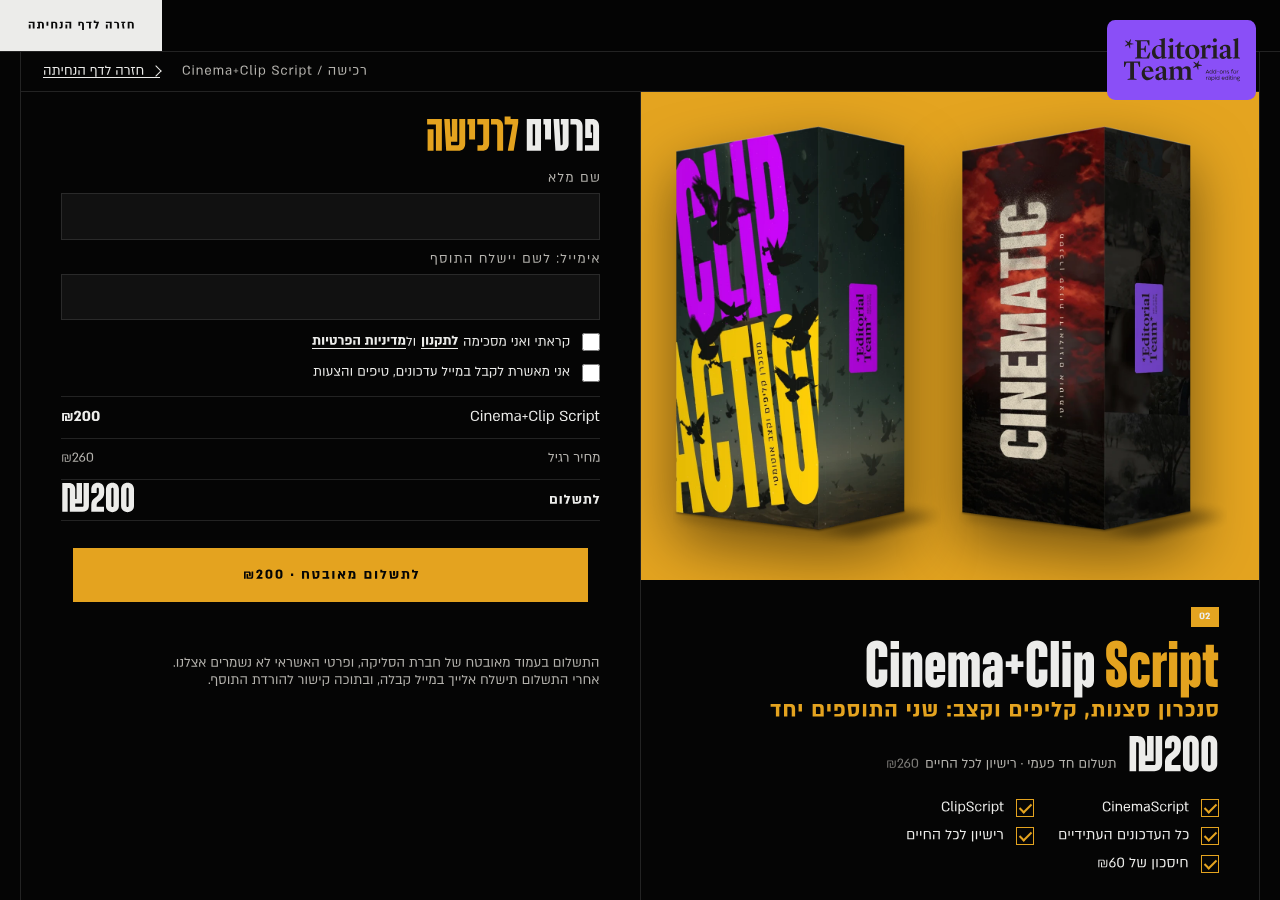
==== commit cbd68b6b: "Rename products on checkout pages and point delivery to the receipt Co-Authored-By: Claude Opus 5.5 " ====
--- a/buy-bundle.html
+++ b/buy-bundle.html
@@ -3,11 +3,11 @@
 <head>
 <meta charset="utf-8">
 <meta name="viewport" content="width=device-width, initial-scale=1">
-<title>רכישה · שני התוספים · Editorial Team</title>
-<meta name="description" content="רכישת שני התוספים לפרימייר פרו: ₪200, תשלום חד פעמי.">
+<title>רכישה · Cinema+Clip Script · Editorial Team</title>
+<meta name="description" content="רכישת Cinema+Clip Script לפרימייר פרו: ₪200, תשלום חד פעמי.">
 <link rel="stylesheet" href="a/style.css?v=4">
 <link rel="stylesheet" href="a/sections.css?v=25">
-<link rel="stylesheet" href="a/pages.css?v=25t">
+<link rel="stylesheet" href="a/pages.css?v=25u">
 </head>
 <body class="pg pg-buy plan-bundle">
 <!-- Generated by build/pages.py; edit there, then run build/build.py. -->
@@ -17,15 +17,16 @@
 <a class="bar-logo" href="index.html" aria-label="Editorial Team"><svg class="logo-x" role="img" aria-label="Editorial Team" viewBox="962.18 29.28 87.12 32.43" fill="currentColor"><path fill-rule="evenodd" d="M1017.98 50.3C1017.98 50.3 1018.17 53.01 1018.17 53.01C1018.17 53.01 1017.76 53.09 1017.76 53.09C1017.76 53.09 1016.71 50.62 1016.71 50.62C1016.71 50.62 1014.22 51.63 1014.22 51.63C1014.22 51.63 1014 51.27 1014 51.27C1014 51.27 1016.07 49.52 1016.07 49.52C1016.07 49.52 1014.32 47.51 1014.32 47.51C1014.32 47.51 1014.58 47.2 1014.58 47.2C1014.58 47.2 1016.9 48.54 1016.9 48.54C1016.9 48.54 1018.3 46.3 1018.3 46.3C1018.3 46.3 1018.66 46.43 1018.66 46.43C1018.66 46.43 1018.06 49.03 1018.06 49.03C1018.06 49.03 1020.62 49.65 1020.62 49.65C1020.62 49.65 1020.6 50.04 1020.6 50.04C1020.6 50.04 1017.98 50.3 1017.98 50.3Z"/><path fill-rule="evenodd" d="M995.7 60.13C995.7 60.13 996.97 59.78 996.97 59.78C996.97 59.78 996.97 52.65 996.97 52.65C996.97 52.65 995.7 51.87 995.7 51.87C995.7 51.87 995.7 51.55 995.7 51.55C995.7 51.55 999.18 50.41 999.18 50.41C999.18 50.41 999.29 50.41 999.29 50.41C999.29 50.41 999.44 52.35 999.44 52.35C999.44 52.35 999.5 52.35 999.5 52.35C1000.04 51.79 1001.52 50.43 1003.11 50.43C1004.59 50.43 1005.45 51.01 1005.73 52.39C1005.73 52.39 1005.8 52.39 1005.8 52.39C1006.31 51.83 1007.82 50.43 1009.45 50.43C1011.25 50.43 1012.26 51.35 1012.27 53.78C1012.27 53.78 1012.27 59.78 1012.27 59.78C1012.27 59.78 1013.56 60.14 1013.56 60.14C1013.56 60.14 1013.56 60.7 1013.56 60.7C1013.56 60.7 1008.51 60.7 1008.51 60.7C1008.51 60.7 1008.51 60.12 1008.51 60.12C1008.51 60.12 1009.67 59.78 1009.67 59.78C1009.67 59.78 1009.67 54.13 1009.67 54.13C1009.62 52.94 1009.09 52.11 1007.84 52.11C1007.02 52.11 1006.25 52.62 1005.93 52.88C1005.93 52.88 1005.93 59.78 1005.93 59.78C1005.93 59.78 1007.11 60.14 1007.11 60.14C1007.11 60.14 1007.11 60.7 1007.11 60.7C1007.11 60.7 1002.13 60.7 1002.13 60.7C1002.13 60.7 1002.13 60.12 1002.13 60.12C1002.13 60.12 1003.31 59.78 1003.31 59.78C1003.31 59.78 1003.31 54.13 1003.31 54.13C1003.26 52.95 1002.72 52.11 1001.5 52.11C1000.68 52.11 999.91 52.65 999.59 52.9C999.59 52.9 999.59 59.78 999.59 59.78C999.59 59.78 1000.77 60.12 1000.77 60.12C1000.77 60.12 1000.77 60.7 1000.77 60.7C1000.77 60.7 995.7 60.71 995.7 60.71C995.7 60.71 995.7 60.13 995.7 60.13Z"/><path fill-rule="evenodd" d="M989.69 59.48C990.33 59.48 990.82 59.07 991.15 58.67C991.15 58.67 991.15 55.61 991.15 55.61C991.15 55.61 989.77 56.07 989.77 56.07C988.63 56.43 988.2 57.08 988.2 57.85C988.2 58.75 988.72 59.48 989.69 59.48ZM985.67 58.5C985.67 56.84 986.85 56.07 989.15 55.49C989.15 55.49 991.15 54.97 991.15 54.97C991.15 54.97 991.14 53.59 991.14 53.59C991.12 52.26 990.46 51.32 989.38 51.32C988.91 51.32 988.52 51.47 988.31 51.64C988.31 51.64 988.24 53.92 988.24 53.92C987.94 54.03 987.56 54.09 987.11 54.09C986.4 54.09 985.92 53.72 985.92 53.06C985.92 51.94 988.03 50.44 990.48 50.44C992.65 50.43 993.74 51.4 993.74 53.59C993.74 53.59 993.75 59.07 993.75 59.07C993.75 59.63 993.9 59.74 994.43 59.74C994.43 59.74 995.34 59.74 995.34 59.74C995.34 59.74 995.34 60.17 995.34 60.17C995.34 60.17 993.94 60.96 992.93 60.96C991.81 60.96 991.3 60.43 991.23 59.31C991.23 59.31 991.15 59.31 991.15 59.31C990.48 60.15 989.69 61.01 988.29 61.01C986.89 61.01 985.67 60.11 985.67 58.5Z"/><path fill-rule="evenodd" d="M979.76 51.23C978.79 51.23 978.02 52.14 977.82 53.96C977.82 53.96 981.65 53.96 981.65 53.96C981.45 52.26 980.85 51.23 979.76 51.23ZM975.44 55.88C975.44 52.8 977.89 50.42 980.4 50.42C982.76 50.42 984.08 51.88 984.4 54.65C984.4 54.65 977.78 54.65 977.78 54.65C977.76 54.76 977.76 54.87 977.76 54.99C977.85 57.62 979.44 59.08 981.39 59.08C982.64 59.08 983.63 58.37 984.23 57.89C984.23 57.89 984.55 58.22 984.55 58.22C983.69 59.48 982.34 60.99 980.04 60.99C977.14 60.99 975.44 58.56 975.44 55.88Z"/><path fill-rule="evenodd" d="M964.85 60.11C964.85 60.11 966.83 59.73 966.83 59.73C966.83 59.73 966.82 47.84 966.82 47.84C966.82 47.84 963.99 47.84 963.99 47.84C963.99 47.84 962.76 51.05 962.76 51.05C962.76 51.05 962.18 51.05 962.18 51.05C962.18 51.05 962.22 46.92 962.22 46.92C962.22 46.92 963.77 47.03 963.77 47.03C963.77 47.03 972.73 47.02 972.73 47.02C972.73 47.02 974.28 46.92 974.28 46.92C974.28 46.92 974.3 51.04 974.3 51.04C974.3 51.04 973.74 51.04 973.74 51.04C973.74 51.04 972.52 47.84 972.52 47.84C972.52 47.84 969.68 47.84 969.68 47.84C969.68 47.84 969.68 59.73 969.68 59.73C969.68 59.73 971.62 60.11 971.62 60.11C971.62 60.11 971.62 60.71 971.62 60.71C971.62 60.71 964.85 60.71 964.85 60.71C964.85 60.71 964.85 60.11 964.85 60.11Z"/><path fill-rule="evenodd" d="M1044.02 44.1C1044.02 44.1 1045.33 43.76 1045.33 43.76C1045.33 43.76 1045.32 31.58 1045.32 31.58C1045.32 31.58 1044.1 30.85 1044.1 30.85C1044.1 30.85 1044.1 30.5 1044.1 30.5C1044.1 30.5 1047.92 29.28 1047.92 29.28C1047.92 29.28 1047.93 43.76 1047.93 43.76C1047.93 43.76 1049.3 44.1 1049.3 44.1C1049.3 44.1 1049.3 44.68 1049.3 44.68C1049.3 44.68 1044.02 44.68 1044.02 44.68C1044.02 44.68 1044.02 44.1 1044.02 44.1Z"/><path fill-rule="evenodd" d="M1037.96 43.46C1038.6 43.46 1039.1 43.05 1039.42 42.64C1039.42 42.64 1039.42 39.59 1039.42 39.59C1039.42 39.59 1038.04 40.04 1038.04 40.04C1036.9 40.41 1036.47 41.05 1036.47 41.83C1036.47 42.73 1036.99 43.46 1037.96 43.46ZM1033.94 42.47C1033.94 40.82 1035.12 40.05 1037.42 39.46C1037.42 39.46 1039.42 38.95 1039.42 38.95C1039.42 38.95 1039.42 37.57 1039.42 37.57C1039.4 36.24 1038.73 35.3 1037.65 35.3C1037.18 35.3 1036.79 35.45 1036.58 35.62C1036.58 35.62 1036.52 37.9 1036.52 37.9C1036.22 38 1035.83 38.07 1035.38 38.07C1034.67 38.07 1034.2 37.7 1034.19 37.04C1034.19 35.92 1036.3 34.41 1038.75 34.41C1040.92 34.41 1042.02 35.38 1042.02 37.57C1042.02 37.57 1042.02 43.05 1042.02 43.05C1042.02 43.61 1042.17 43.72 1042.71 43.72C1042.71 43.72 1043.61 43.72 1043.61 43.72C1043.61 43.72 1043.61 44.15 1043.61 44.15C1043.61 44.15 1042.21 44.94 1041.2 44.94C1040.08 44.94 1039.57 44.41 1039.5 43.29C1039.5 43.29 1039.42 43.29 1039.42 43.29C1038.75 44.13 1037.96 44.99 1036.56 44.99C1035.16 44.99 1033.94 44.09 1033.94 42.47Z"/><path fill-rule="evenodd" d="M1028.95 30.94C1028.95 30.12 1029.64 29.43 1030.45 29.43C1031.25 29.43 1031.96 30.12 1031.96 30.94C1031.96 31.75 1031.25 32.44 1030.46 32.44C1029.64 32.44 1028.95 31.75 1028.95 30.94ZM1027.9 44.11C1027.9 44.11 1029.21 43.76 1029.21 43.76C1029.21 43.76 1029.21 36.63 1029.21 36.63C1029.21 36.63 1027.94 35.84 1027.94 35.84C1027.94 35.84 1027.94 35.49 1027.94 35.49C1027.94 35.49 1031.81 34.42 1031.81 34.42C1031.81 34.42 1031.81 43.76 1031.81 43.76C1031.81 43.76 1033.21 44.11 1033.21 44.11C1033.21 44.11 1033.21 44.69 1033.21 44.69C1033.21 44.69 1027.9 44.69 1027.9 44.69C1027.9 44.69 1027.9 44.11 1027.9 44.11Z"/><path fill-rule="evenodd" d="M1019.57 44.11C1019.57 44.11 1020.83 43.77 1020.83 43.77C1020.83 43.77 1020.83 36.63 1020.83 36.63C1020.83 36.63 1019.56 35.86 1019.56 35.86C1019.56 35.86 1019.56 35.54 1019.56 35.54C1019.56 35.54 1023.09 34.4 1023.09 34.4C1023.09 34.4 1023.19 34.4 1023.19 34.4C1023.19 34.4 1023.3 37.11 1023.3 37.11C1023.3 37.11 1023.39 37.1 1023.39 37.1C1023.39 37.1 1023.65 36.57 1023.65 36.57C1024.53 34.89 1025.13 34.42 1026.1 34.42C1026.83 34.42 1027.47 34.89 1027.47 35.71C1027.47 36.52 1026.96 37.04 1026.07 37.23C1026.07 37.23 1024.78 36.48 1024.78 36.48C1024.42 36.61 1023.75 37.26 1023.45 38.09C1023.45 38.09 1023.45 43.77 1023.45 43.77C1023.45 43.77 1025.15 44.11 1025.15 44.11C1025.15 44.11 1025.15 44.69 1025.15 44.69C1025.15 44.69 1019.57 44.69 1019.57 44.69C1019.57 44.69 1019.57 44.11 1019.57 44.11Z"/><path fill-rule="evenodd" d="M1015.93 40.5C1015.93 37.34 1014.73 35.13 1013.12 35.13C1011.48 35.13 1010.97 37.04 1010.97 38.85C1010.97 41.54 1011.94 44.29 1013.79 44.29C1015.12 44.28 1015.94 42.76 1015.93 40.5ZM1008.16 39.9C1008.15 36.83 1010.5 34.42 1013.46 34.42C1016.58 34.42 1018.73 36.46 1018.73 39.47C1018.73 42.61 1016.43 45.01 1013.46 45.02C1010.05 45.02 1008.16 42.57 1008.16 39.9Z"/><path fill-rule="evenodd" d="M1002.01 42.29C1002.01 42.29 1002.07 35.82 1002.07 35.82C1002.07 35.82 1000.55 35.82 1000.55 35.82C1000.55 35.82 1000.55 35.16 1000.55 35.16C1000.55 35.16 1002.07 34.66 1002.07 34.66C1002.07 34.66 1004.2 32.13 1004.2 32.13C1004.2 32.13 1004.63 32.13 1004.63 32.13C1004.63 32.13 1004.63 34.73 1004.63 34.73C1004.63 34.73 1007.53 34.72 1007.53 34.72C1007.53 34.72 1007.53 35.86 1007.53 35.86C1007.53 35.86 1004.63 35.86 1004.63 35.86C1004.63 35.86 1004.63 42.35 1004.63 42.35C1004.83 43.34 1005.49 43.64 1006.35 43.64C1006.98 43.64 1007.53 43.45 1007.6 43.43C1007.6 43.43 1007.73 43.9 1007.73 43.9C1007.34 44.12 1006.18 44.95 1004.48 44.95C1002.68 44.95 1001.99 43.94 1002.01 42.29Z"/><path fill-rule="evenodd" d="M996.21 30.95C996.21 30.13 996.89 29.44 997.71 29.44C998.51 29.44 999.22 30.13 999.22 30.95C999.22 31.76 998.51 32.45 997.71 32.45C996.9 32.45 996.21 31.76 996.21 30.95ZM995.16 44.12C995.16 44.12 996.47 43.77 996.47 43.77C996.47 43.77 996.47 36.64 996.47 36.64C996.47 36.64 995.2 35.85 995.2 35.85C995.2 35.85 995.2 35.5 995.2 35.5C995.2 35.5 999.07 34.43 999.07 34.43C999.07 34.43 999.07 43.77 999.07 43.77C999.07 43.77 1000.47 44.12 1000.47 44.12C1000.47 44.12 1000.47 44.7 1000.47 44.7C1000.47 44.7 995.16 44.7 995.16 44.7C995.16 44.7 995.16 44.12 995.16 44.12Z"/><path fill-rule="evenodd" d="M990.26 43C990.26 43 990.26 36.49 990.26 36.49C989.91 35.91 989.33 35.31 988.24 35.31C986.97 35.31 985.77 36.39 985.77 39.12C985.77 41.35 986.82 43.54 988.8 43.54C989.38 43.54 989.9 43.3 990.26 43ZM983.17 40.19C983.17 36.82 986.05 34.54 989.03 34.54C989.42 34.54 989.87 34.62 990.26 34.73C990.26 34.73 990.26 31.38 990.26 31.38C990.26 31.38 988.67 30.65 988.67 30.65C988.67 30.65 988.67 30.3 988.67 30.3C988.67 30.3 992.86 29.29 992.86 29.29C992.86 29.29 992.86 43.52 992.86 43.52C992.86 43.52 994.17 43.84 994.17 43.84C994.17 43.84 994.17 44.33 994.17 44.33C994.17 44.33 990.58 44.98 990.58 44.98C990.58 44.98 990.35 43.6 990.35 43.6C989.7 44.29 988.67 45.02 987.38 45.02C984.78 45.02 983.17 42.83 983.17 40.19Z"/><path fill-rule="evenodd" d="M974.83 38.04C974.83 38.04 974.83 43.39 974.83 43.39C975.14 43.74 975.5 43.91 976.06 43.95C976.06 43.95 979.18 43.95 979.18 43.95C979.18 43.95 981.37 40.26 981.37 40.26C981.37 40.26 981.99 40.26 981.99 40.26C981.99 40.26 981.04 44.7 981.04 44.7C981.04 44.7 970.41 44.71 970.41 44.71C970.41 44.71 970.41 44.11 970.41 44.11C970.41 44.11 972 43.72 972 43.72C972 43.72 971.99 32.03 971.99 32.03C971.99 32.03 970.4 31.6 970.4 31.6C970.4 31.6 970.4 31.02 970.4 31.02C970.4 31.02 979.64 31.02 979.64 31.02C979.64 31.02 981.3 30.95 981.3 30.95C981.3 30.95 981.3 34.86 981.3 34.86C981.3 34.86 980.68 34.86 980.68 34.86C980.68 34.86 979.45 31.75 979.45 31.75C979.45 31.75 974.83 31.75 974.83 31.75C974.83 31.75 974.83 37.23 974.83 37.23C974.83 37.23 977.3 37.23 977.3 37.23C977.3 37.23 977.99 35.1 977.99 35.1C977.99 35.1 978.57 35.1 978.57 35.1C978.57 35.1 978.57 40.04 978.57 40.04C978.57 40.04 977.95 40.04 977.95 40.04C977.95 40.04 977.3 38.04 977.3 38.04C977.3 38.04 974.83 38.04 974.83 38.04Z"/><path fill-rule="evenodd" d="M966.75 34.31C966.75 34.31 966.95 37.02 966.95 37.02C966.95 37.02 966.54 37.1 966.54 37.1C966.54 37.1 965.49 34.63 965.49 34.63C965.49 34.63 962.99 35.64 962.99 35.64C962.99 35.64 962.78 35.28 962.78 35.28C962.78 35.28 964.84 33.53 964.84 33.53C964.84 33.53 963.1 31.52 963.1 31.52C963.1 31.52 963.36 31.21 963.36 31.21C963.36 31.21 965.68 32.55 965.68 32.55C965.68 32.55 967.07 30.31 967.07 30.31C967.07 30.31 967.44 30.44 967.44 30.44C967.44 30.44 966.84 33.04 966.84 33.04C966.84 33.04 969.4 33.66 969.4 33.66C969.4 33.66 969.37 34.05 969.37 34.05C969.37 34.05 966.75 34.31 966.75 34.31Z"/><path fill-rule="evenodd" d="M1048.05 59.73C1048.37 59.73 1048.6 59.51 1048.6 59.2C1048.6 58.89 1048.36 58.66 1048.03 58.66C1047.7 58.66 1047.46 58.89 1047.46 59.2C1047.46 59.51 1047.71 59.73 1048.05 59.73ZM1047.59 59.95C1047.5 60.02 1047.46 60.1 1047.46 60.18C1047.46 60.33 1047.58 60.4 1047.86 60.4C1047.86 60.4 1048.39 60.4 1048.39 60.4C1048.9 60.4 1049.19 60.57 1049.2 61.01C1049.2 61.46 1048.83 61.71 1048.17 61.71C1047.59 61.71 1047.21 61.58 1046.95 61.43C1046.95 61.43 1047.1 61.14 1047.1 61.14C1047.31 61.26 1047.67 61.37 1048.17 61.37C1048.6 61.37 1048.83 61.27 1048.83 61.02C1048.83 60.78 1048.66 60.72 1048.33 60.72C1048.33 60.72 1047.79 60.72 1047.79 60.72C1047.32 60.72 1047.08 60.55 1047.08 60.26C1047.08 60.04 1047.21 59.89 1047.35 59.79C1047.2 59.64 1047.1 59.44 1047.1 59.2C1047.1 58.71 1047.49 58.35 1048.03 58.35C1048.29 58.35 1048.51 58.43 1048.67 58.57C1048.81 58.4 1049.02 58.35 1049.29 58.35C1049.29 58.35 1049.29 58.68 1049.29 58.68C1049.13 58.68 1048.97 58.71 1048.84 58.78C1048.91 58.9 1048.95 59.04 1048.95 59.2C1048.95 59.69 1048.57 60.04 1048.05 60.04C1047.88 60.04 1047.72 60.01 1047.59 59.95Z"/><path fill-rule="evenodd" d="M1044.58 58.39C1044.58 58.39 1044.95 58.39 1044.95 58.39C1044.95 58.39 1044.95 58.8 1044.95 58.8C1045.11 58.52 1045.39 58.35 1045.75 58.35C1046.31 58.35 1046.64 58.73 1046.64 59.39C1046.64 59.39 1046.64 60.66 1046.64 60.66C1046.64 60.66 1046.27 60.66 1046.27 60.66C1046.27 60.66 1046.28 59.41 1046.28 59.41C1046.28 58.96 1046.01 58.66 1045.62 58.66C1045.22 58.66 1044.95 58.96 1044.95 59.41C1044.95 59.41 1044.95 60.66 1044.95 60.66C1044.95 60.66 1044.58 60.66 1044.58 60.66C1044.58 60.66 1044.58 58.39 1044.58 58.39Z"/><path fill-rule="evenodd" d="M1043.77 57.53C1043.91 57.53 1044.02 57.64 1044.02 57.78C1044.02 57.92 1043.91 58.03 1043.77 58.03C1043.63 58.03 1043.52 57.92 1043.52 57.78C1043.52 57.64 1043.63 57.53 1043.77 57.53ZM1043.59 58.39C1043.59 58.39 1043.95 58.39 1043.95 58.39C1043.95 58.39 1043.95 60.66 1043.95 60.66C1043.95 60.66 1043.59 60.66 1043.59 60.66C1043.59 60.66 1043.59 58.39 1043.59 58.39Z"/><path fill-rule="evenodd" d="M1042.16 58.39C1042.16 58.39 1042.16 57.89 1042.16 57.89C1042.16 57.89 1042.52 57.81 1042.52 57.81C1042.52 57.81 1042.52 58.39 1042.52 58.39C1042.52 58.39 1043.09 58.39 1043.09 58.39C1043.09 58.39 1043.09 58.68 1043.09 58.68C1043.09 58.68 1042.52 58.68 1042.52 58.68C1042.52 58.68 1042.52 59.87 1042.52 59.87C1042.52 60.2 1042.63 60.35 1042.95 60.35C1042.95 60.35 1043.15 60.35 1043.15 60.35C1043.15 60.35 1043.15 60.66 1043.15 60.66C1043.15 60.66 1042.82 60.66 1042.82 60.66C1042.35 60.66 1042.16 60.42 1042.16 59.99C1042.16 59.99 1042.16 58.68 1042.16 58.68C1042.16 58.68 1041.84 58.68 1041.84 58.68C1041.84 58.68 1041.84 58.39 1041.84 58.39C1041.84 58.39 1042.16 58.39 1042.16 58.39Z"/><path fill-rule="evenodd" d="M1041.22 57.53C1041.36 57.53 1041.47 57.64 1041.47 57.78C1041.47 57.92 1041.36 58.03 1041.22 58.03C1041.08 58.03 1040.97 57.92 1040.97 57.78C1040.97 57.64 1041.08 57.53 1041.22 57.53ZM1041.03 58.39C1041.03 58.39 1041.4 58.39 1041.4 58.39C1041.4 58.39 1041.4 60.66 1041.4 60.66C1041.4 60.66 1041.04 60.66 1041.04 60.66C1041.04 60.66 1041.03 58.39 1041.03 58.39Z"/><path fill-rule="evenodd" d="M1039.25 60.38C1039.7 60.38 1040.04 60.02 1040.04 59.53C1040.04 59.04 1039.7 58.67 1039.25 58.68C1038.81 58.68 1038.49 59.04 1038.49 59.53C1038.49 60.02 1038.81 60.38 1039.25 60.38ZM1038.12 59.53C1038.12 58.86 1038.57 58.36 1039.18 58.36C1039.56 58.36 1039.87 58.54 1040.04 58.85C1040.04 58.85 1040.04 57.56 1040.04 57.56C1040.04 57.56 1040.41 57.56 1040.41 57.56C1040.41 57.56 1040.41 60.67 1040.41 60.67C1040.41 60.67 1040.04 60.67 1040.04 60.67C1040.04 60.67 1040.04 60.2 1040.04 60.2C1039.87 60.51 1039.56 60.7 1039.18 60.7C1038.57 60.7 1038.12 60.19 1038.12 59.53Z"/><path fill-rule="evenodd" d="M1037.41 59.4C1037.37 59.03 1037.12 58.68 1036.64 58.68C1036.23 58.68 1035.91 58.97 1035.86 59.4C1035.86 59.4 1037.41 59.4 1037.41 59.4ZM1036.64 58.35C1037.41 58.35 1037.82 59.01 1037.75 59.68C1037.75 59.68 1035.87 59.68 1035.87 59.68C1035.93 60.1 1036.23 60.38 1036.65 60.38C1036.9 60.38 1037.13 60.27 1037.27 60.05C1037.27 60.05 1037.56 60.25 1037.56 60.25C1037.34 60.54 1037.05 60.7 1036.65 60.7C1035.99 60.7 1035.52 60.19 1035.52 59.53C1035.51 58.86 1035.99 58.35 1036.64 58.35Z"/><path fill-rule="evenodd" d="M1032.63 60.38C1033.09 60.38 1033.42 60.02 1033.42 59.53C1033.42 59.04 1033.08 58.68 1032.63 58.68C1032.19 58.68 1031.87 59.04 1031.87 59.53C1031.87 60.02 1032.19 60.38 1032.63 60.38ZM1031.51 59.53C1031.51 58.86 1031.95 58.36 1032.56 58.36C1032.94 58.36 1033.25 58.54 1033.42 58.86C1033.42 58.86 1033.42 57.56 1033.42 57.56C1033.42 57.56 1033.79 57.56 1033.79 57.56C1033.79 57.56 1033.79 60.67 1033.79 60.67C1033.79 60.67 1033.42 60.67 1033.42 60.67C1033.42 60.67 1033.42 60.2 1033.42 60.2C1033.25 60.51 1032.94 60.7 1032.56 60.7C1031.95 60.7 1031.51 60.2 1031.51 59.53Z"/><path fill-rule="evenodd" d="M1030.84 57.53C1030.98 57.53 1031.09 57.64 1031.09 57.78C1031.09 57.92 1030.98 58.03 1030.84 58.03C1030.7 58.03 1030.59 57.92 1030.59 57.78C1030.59 57.64 1030.7 57.53 1030.84 57.53ZM1030.66 58.39C1030.66 58.39 1031.02 58.39 1031.02 58.39C1031.02 58.39 1031.03 60.67 1031.03 60.67C1031.03 60.67 1030.66 60.67 1030.66 60.67C1030.66 60.67 1030.66 58.39 1030.66 58.39Z"/><path fill-rule="evenodd" d="M1029.05 60.38C1029.49 60.38 1029.81 60.02 1029.81 59.53C1029.81 59.04 1029.49 58.68 1029.05 58.68C1028.6 58.68 1028.26 59.04 1028.26 59.53C1028.26 60.02 1028.6 60.38 1029.05 60.38ZM1028.26 60.21C1028.26 60.21 1028.26 61.5 1028.26 61.5C1028.26 61.5 1027.89 61.5 1027.89 61.5C1027.89 61.5 1027.89 58.39 1027.89 58.39C1027.89 58.39 1028.26 58.39 1028.26 58.39C1028.26 58.39 1028.26 58.86 1028.26 58.86C1028.43 58.55 1028.74 58.36 1029.12 58.36C1029.73 58.36 1030.17 58.86 1030.17 59.53C1030.17 60.2 1029.73 60.7 1029.12 60.7C1028.74 60.7 1028.43 60.52 1028.26 60.21Z"/><path fill-rule="evenodd" d="M1026.31 60.45C1026.7 60.45 1026.96 60.23 1026.96 59.92C1026.96 59.61 1026.7 59.39 1026.31 59.39C1025.93 59.39 1025.66 59.61 1025.66 59.92C1025.66 60.23 1025.93 60.45 1026.31 60.45ZM1026.95 60.44C1026.78 60.61 1026.54 60.71 1026.24 60.71C1025.68 60.71 1025.29 60.38 1025.29 59.92C1025.29 59.46 1025.68 59.13 1026.24 59.13C1026.54 59.13 1026.78 59.23 1026.94 59.4C1026.94 59.4 1026.94 59.36 1026.94 59.36C1026.94 58.88 1026.69 58.65 1026.26 58.65C1025.96 58.65 1025.68 58.76 1025.51 58.88C1025.51 58.88 1025.38 58.63 1025.38 58.63C1025.57 58.49 1025.91 58.35 1026.32 58.35C1026.94 58.35 1027.32 58.66 1027.32 59.36C1027.32 59.36 1027.32 60.67 1027.32 60.67C1027.32 60.67 1026.95 60.67 1026.95 60.67C1026.95 60.67 1026.95 60.44 1026.95 60.44Z"/><path fill-rule="evenodd" d="M1023.82 58.39C1023.82 58.39 1024.14 58.39 1024.14 58.39C1024.14 58.39 1024.16 59.01 1024.16 59.01C1024.16 59.01 1024.17 59.01 1024.17 59.01C1024.27 58.64 1024.64 58.36 1025.1 58.38C1025.1 58.38 1025.1 58.73 1025.1 58.73C1024.65 58.7 1024.19 59.01 1024.19 59.64C1024.19 59.64 1024.19 60.67 1024.19 60.67C1024.19 60.67 1023.82 60.67 1023.82 60.67C1023.82 60.67 1023.82 58.39 1023.82 58.39Z"/><path fill-rule="evenodd" d="M1046.93 53.69C1046.93 53.69 1047.25 53.69 1047.25 53.69C1047.25 53.69 1047.28 54.3 1047.28 54.3C1047.28 54.3 1047.29 54.3 1047.29 54.3C1047.39 53.94 1047.76 53.66 1048.21 53.67C1048.21 53.67 1048.21 54.03 1048.21 54.03C1047.76 54 1047.31 54.31 1047.31 54.93C1047.31 54.93 1047.31 55.97 1047.31 55.97C1047.31 55.97 1046.93 55.97 1046.93 55.97C1046.93 55.97 1046.93 53.69 1046.93 53.69Z"/><path fill-rule="evenodd" d="M1045.3 55.69C1045.76 55.69 1046.1 55.33 1046.1 54.83C1046.1 54.33 1045.76 53.97 1045.3 53.97C1044.85 53.97 1044.51 54.33 1044.51 54.83C1044.51 55.33 1044.85 55.69 1045.3 55.69ZM1044.16 54.83C1044.16 54.14 1044.64 53.64 1045.3 53.64C1045.97 53.64 1046.45 54.13 1046.45 54.83C1046.45 55.53 1045.97 56.02 1045.3 56.02C1044.64 56.02 1044.16 55.53 1044.16 54.83Z"/><path fill-rule="evenodd" d="M1042.65 53.69C1042.65 53.69 1042.99 53.69 1042.99 53.69C1042.99 53.69 1042.99 53.52 1042.99 53.52C1042.99 52.99 1043.31 52.77 1043.67 52.77C1043.86 52.77 1044.09 52.86 1044.27 52.96C1044.27 52.96 1044.13 53.2 1044.13 53.2C1044 53.14 1043.86 53.09 1043.74 53.09C1043.53 53.09 1043.36 53.22 1043.36 53.59C1043.36 53.59 1043.36 53.69 1043.36 53.69C1043.36 53.69 1043.95 53.69 1043.95 53.69C1043.95 53.69 1043.95 53.98 1043.95 53.98C1043.95 53.98 1043.36 53.98 1043.36 53.98C1043.36 53.98 1043.36 55.97 1043.36 55.97C1043.36 55.97 1042.99 55.97 1042.99 55.97C1042.99 55.97 1042.99 53.98 1042.99 53.98C1042.99 53.98 1042.65 53.98 1042.65 53.98C1042.65 53.98 1042.65 53.69 1042.65 53.69Z"/><path fill-rule="evenodd" d="M1040.19 53.94C1039.93 53.94 1039.71 54.04 1039.71 54.27C1039.71 54.52 1039.99 54.59 1040.34 54.67C1040.79 54.79 1041.13 54.93 1041.13 55.37C1041.13 55.82 1040.67 56.02 1040.23 56.02C1039.76 56.02 1039.39 55.83 1039.28 55.44C1039.28 55.44 1039.58 55.3 1039.58 55.3C1039.69 55.6 1039.95 55.72 1040.24 55.72C1040.51 55.72 1040.77 55.61 1040.77 55.36C1040.77 55.12 1040.54 55.04 1040.22 54.96C1039.86 54.88 1039.35 54.74 1039.34 54.29C1039.35 53.85 1039.76 53.64 1040.2 53.64C1040.67 53.64 1040.98 53.87 1041.1 54.17C1041.1 54.17 1040.79 54.3 1040.79 54.3C1040.71 54.09 1040.5 53.94 1040.19 53.94Z"/><path fill-rule="evenodd" d="M1036.84 53.7C1036.84 53.7 1037.21 53.69 1037.21 53.69C1037.21 53.69 1037.21 54.11 1037.21 54.11C1037.37 53.82 1037.65 53.66 1038.01 53.66C1038.57 53.66 1038.9 54.04 1038.9 54.7C1038.9 54.7 1038.9 55.97 1038.9 55.97C1038.9 55.97 1038.53 55.97 1038.53 55.97C1038.53 55.97 1038.53 54.72 1038.53 54.72C1038.53 54.27 1038.27 53.97 1037.88 53.97C1037.47 53.97 1037.21 54.27 1037.21 54.72C1037.21 54.72 1037.21 55.97 1037.21 55.97C1037.21 55.97 1036.84 55.97 1036.84 55.97C1036.84 55.97 1036.84 53.7 1036.84 53.7Z"/><path fill-rule="evenodd" d="M1035.21 55.69C1035.67 55.69 1036 55.33 1036 54.83C1036 54.34 1035.67 53.98 1035.21 53.98C1034.75 53.98 1034.42 54.34 1034.42 54.83C1034.42 55.33 1034.75 55.69 1035.21 55.69ZM1034.06 54.83C1034.06 54.14 1034.54 53.65 1035.21 53.65C1035.88 53.65 1036.36 54.14 1036.36 54.83C1036.36 55.53 1035.88 56.02 1035.21 56.02C1034.54 56.02 1034.06 55.53 1034.06 54.83Z"/><path fill-rule="evenodd" d="M1032 54.57C1032 54.57 1033.55 54.57 1033.55 54.57C1033.55 54.57 1033.55 54.89 1033.55 54.89C1033.55 54.89 1032 54.89 1032 54.89C1032 54.89 1032 54.57 1032 54.57Z"/><path fill-rule="evenodd" d="M1030.24 55.69C1030.69 55.69 1031.03 55.32 1031.03 54.83C1031.03 54.35 1030.69 53.98 1030.24 53.98C1029.8 53.98 1029.48 54.35 1029.48 54.84C1029.48 55.32 1029.8 55.69 1030.24 55.69ZM1029.12 54.84C1029.12 54.17 1029.56 53.66 1030.17 53.66C1030.55 53.66 1030.86 53.85 1031.03 54.16C1031.03 54.16 1031.03 52.87 1031.03 52.87C1031.03 52.87 1031.4 52.87 1031.4 52.87C1031.4 52.87 1031.4 55.97 1031.4 55.97C1031.4 55.97 1031.03 55.97 1031.03 55.97C1031.03 55.97 1031.03 55.51 1031.03 55.51C1030.86 55.82 1030.55 56.01 1030.17 56.01C1029.56 56.01 1029.12 55.5 1029.12 54.84Z"/><path fill-rule="evenodd" d="M1027.48 55.69C1027.93 55.69 1028.27 55.32 1028.27 54.84C1028.27 54.35 1027.93 53.98 1027.48 53.98C1027.03 53.98 1026.71 54.35 1026.71 54.84C1026.71 55.32 1027.03 55.69 1027.48 55.69ZM1026.35 54.84C1026.35 54.17 1026.79 53.67 1027.4 53.67C1027.79 53.67 1028.09 53.85 1028.27 54.16C1028.27 54.16 1028.27 52.87 1028.27 52.87C1028.27 52.87 1028.63 52.87 1028.63 52.87C1028.63 52.87 1028.63 55.97 1028.63 55.97C1028.63 55.97 1028.27 55.97 1028.27 55.97C1028.27 55.97 1028.27 55.51 1028.27 55.51C1028.09 55.82 1027.79 56.01 1027.4 56.01C1026.79 56.01 1026.35 55.5 1026.35 54.84Z"/><path fill-rule="evenodd" d="M1025.48 55C1025.48 55 1024.9 53.61 1024.9 53.61C1024.9 53.61 1024.31 55 1024.31 55C1024.31 55 1025.48 55 1025.48 55ZM1025.89 55.97C1025.89 55.97 1025.61 55.31 1025.61 55.31C1025.61 55.31 1024.18 55.31 1024.18 55.31C1024.18 55.31 1023.9 55.98 1023.9 55.98C1023.9 55.98 1023.5 55.98 1023.5 55.98C1023.5 55.98 1023.5 55.95 1023.5 55.95C1023.5 55.95 1024.75 53.08 1024.75 53.08C1024.75 53.08 1025.04 53.08 1025.04 53.08C1025.04 53.08 1026.29 55.95 1026.29 55.95C1026.29 55.95 1026.29 55.97 1026.29 55.97C1026.29 55.97 1025.89 55.97 1025.89 55.97Z"/></svg></a>
 <main class="frame">
   <section class="sec buy-sec" id="buy">
-    <div class="label"><span></span><span class="lbl-l"><svg class="tx " role="img" aria-label="רכישה / שני התוספים" viewBox="0 0 10516 1000" style="width:9.081em;height:0.864em" fill="currentColor"><path transform="translate(0 750)" d="M95 -600V0H593V-377C593 -544 542 -600 404 -600ZM187 -73V-527H379C469 -527 502 -490 502 -362V-73Z M917.48 -600H823.48V-260H917.48Z M1160.96 -600V-285H1249.96V-527H1378.96C1497.96 -527 1536.96 -471 1536.96 -336V-264C1536.96 -129 1497.96 -73 1378.96 -73H1160.96V0H1396.96C1564.96 0 1629.96 -72 1629.96 -255V-345C1629.96 -528 1564.96 -600 1396.96 -600Z M2353.44 -600H1826.44L1893.44 0H2044.44C2262.44 0 2353.44 -88 2353.44 -341ZM2261.44 -341C2261.44 -142 2211.44 -73 2044.44 -73H1976.44L1926.44 -527H2261.44Z M2688.92 -600H2594.92V0H2688.92Z M2917.4 -600V-527H3006.4V-73H2883.4V0H3096.4V-527H3219.4C3322.4 -527 3370.4 -483 3370.4 -336V0H3464.4V-344C3464.4 -537 3393.4 -600 3239.4 -600Z M3695.88 -600V-527H4091.88V0H4185.88V-600ZM3699.88 0H3793.88V-351H3699.88Z M4894.84 -600H4800.84V-260H4894.84Z M5170.32 0C5280.32 0 5317.32 -42 5317.32 -164V-600H5109.32V-527H5223.32V-175C5223.32 -101 5201.32 -73 5136.32 -73H5060.32V0Z M6079.799999999999 -600V-313C6079.799999999999 -118 6013.799999999999 -73 5862.799999999999 -73H5682.799999999999L5628.799999999999 -600H5537.799999999999L5599.799999999999 0H5878.799999999999C6076.799999999999 0 6169.799999999999 -68 6169.799999999999 -304V-600ZM5907.799999999999 -204V-600H5819.799999999999V-204Z M6701.759999999998 0H6781.759999999998L7043.759999999998 -700H6963.759999999998Z M7569.7199999999975 -600V-527H7965.7199999999975V0H8059.7199999999975V-600ZM7573.7199999999975 0H7667.7199999999975V-351H7573.7199999999975Z M8830.199999999997 -600V-313C8830.199999999997 -118 8764.199999999997 -73 8613.199999999997 -73H8433.199999999997L8379.199999999997 -600H8288.199999999997L8350.199999999997 0H8629.199999999997C8827.199999999997 0 8920.199999999997 -68 8920.199999999997 -304V-600ZM8658.199999999997 -204V-600H8570.199999999997V-204Z M9254.679999999997 -600H9160.679999999997V-260H9254.679999999997Z M9439.159999999996 -600V-527H9598.159999999996C9725.159999999996 -527 9763.159999999996 -467 9763.159999999996 -327V-273C9763.159999999996 -133 9725.159999999996 -73 9598.159999999996 -73H9439.159999999996V0H9619.159999999996C9795.159999999996 0 9857.159999999996 -76 9857.159999999996 -268V-332C9857.159999999996 -524 9795.159999999996 -600 9619.159999999996 -600Z M10433.639999999996 0V-328C10433.639999999996 -537 10368.639999999996 -600 10192.639999999996 -600H10020.639999999996V-527H10172.639999999996C10297.639999999996 -527 10339.639999999996 -483 10339.639999999996 -320V0Z"/></svg><a class="back" href="index.html"><svg class="tx " role="img" aria-label="חזרה לדף הנחיתה" viewBox="0 0 7817 1000" style="width:6.750em;height:0.864em" fill="currentColor"><path transform="translate(0 750)" d="M80 -600V-527H476V0H570V-600ZM84 0H178V-351H84Z M729.0 -600V-527H818.0V-73H695.0V0H908.0V-527H1031.0C1134.0 -527 1182.0 -483 1182.0 -336V0H1276.0V-344C1276.0 -537 1205.0 -600 1051.0 -600Z M1528.0 -600H1434.0V-260H1528.0Z M1707.0 -600V0H1801.0V-527H1968.0C2076.0 -527 2116.0 -491 2116.0 -343V0H2210.0V-344C2210.0 -544 2147.0 -600 1993.0 -600Z M2420.0 0C2530.0 0 2567.0 -42 2567.0 -164V-600H2359.0V-527H2473.0V-175C2473.0 -101 2451.0 -73 2386.0 -73H2310.0V0Z M2730.0 -600V-527H3126.0V0H3220.0V-600ZM2734.0 0H2828.0V-351H2734.0Z M3682.0 -600V-244H3771.0V-527H3891.0C3998.0 -527 4039.0 -477 4039.0 -356V150H4133.0V-360C4133.0 -525 4068.0 -600 3910.0 -600Z M4233.0 -600V-527H4532.0V0H4626.0V-527H4702.0V-600Z M5022.0 0 5244.0 -600H4891.0V-700H4801.0V-527H5124.0L4924.0 0Z M5653.0 -600V-527H6049.0V0H6143.0V-600ZM5657.0 0H5751.0V-351H5657.0Z M6685.0 0V-328C6685.0 -537 6620.0 -600 6444.0 -600H6272.0V-527H6424.0C6549.0 -527 6591.0 -483 6591.0 -320V0Z M6783.0 -600V-527H6922.0L6923.0 -525C6881.0 -496 6848.0 -433 6877.0 -290L6935.0 0H7027.0L6966.0 -304C6938.0 -444 6967.0 -496 7002.0 -527H7111.0V-600Z M7232.0 -600V0H7326.0V-527H7493.0C7601.0 -527 7641.0 -491 7641.0 -343V0H7735.0V-344C7735.0 -544 7672.0 -600 7518.0 -600Z"/></svg></a></span></div>
+    <div class="label"><span></span><span class="lbl-l"><svg class="tx " role="img" aria-label="רכישה / Cinema+Clip Script" viewBox="0 0 14276 1000" style="width:12.328em;height:0.864em" fill="currentColor"><path transform="translate(0 750)" d="M338 5C527 5 616 -81 616 -252H520C520 -128 460 -67 338 -67C215 -67 155 -128 155 -274V-428C155 -572 215 -633 338 -633C460 -633 520 -572 520 -450H616C616 -620 527 -706 338 -706C148 -706 59 -620 59 -419V-283C59 -81 148 5 338 5Z M906.48 -634V-730H814.48V-634ZM906.48 0V-550H814.48V0Z M1386.96 -555C1309.96 -555 1254.96 -529 1221.96 -481V-550H1129.96L1130.96 0H1221.96V-322C1221.96 -426 1266.96 -487 1363.96 -487C1450.96 -487 1496.96 -429 1496.96 -330V0H1588.96V-330C1588.96 -473 1523.96 -555 1386.96 -555Z M2010.44 -556C1854.44 -556 1773.44 -461 1773.44 -275C1773.44 -88 1854.44 7 2010.44 7C2150.44 7 2221.44 -68 2239.44 -171H2148.44C2135.44 -109 2094.44 -59 2009.44 -59C1919.44 -59 1870.44 -118 1864.44 -249H2247.44C2253.44 -458 2167.44 -556 2010.44 -556ZM2009.44 -489C2093.44 -489 2149.44 -440 2155.44 -310H1865.44C1873.44 -434 1921.44 -489 2009.44 -489Z M2993.92 -555C2911.92 -555 2859.92 -525 2832.92 -473C2804.92 -527 2752.92 -555 2674.92 -555C2610.92 -555 2562.92 -534 2533.92 -492V-550H2441.92V0H2533.92V-347C2533.92 -434 2568.92 -487 2648.92 -487C2730.92 -487 2765.92 -435 2765.92 -352V0H2857.92V-352C2857.92 -435 2892.92 -487 2973.92 -487C3054.92 -487 3089.92 -435 3089.92 -352V0H3181.92V-352C3181.92 -483 3122.92 -555 2993.92 -555Z M3615.4 -554C3547.4 -554 3465.4 -537 3393.4 -513L3409.4 -453C3474.4 -473 3540.4 -488 3596.4 -488C3678.4 -489 3711.4 -456 3712.4 -362C3462.4 -355 3364.4 -276 3364.4 -157C3364.4 -59 3430.4 4 3538.4 4C3613.4 4 3677.4 -25 3712.4 -86V0H3801.4V-360C3801.4 -506 3746.4 -554 3615.4 -554ZM3568.4 -66C3490.4 -66 3454.4 -108 3454.4 -166C3454.4 -234 3508.4 -293 3712.4 -302V-219C3712.4 -106 3638.4 -67 3568.4 -66Z M4196.88 -334V-483H4133.88V-334H3984.88V-272H4133.88V-123H4196.88V-272H4344.88V-334Z M4798.360000000001 5C4987.360000000001 5 5076.360000000001 -81 5076.360000000001 -252H4980.360000000001C4980.360000000001 -128 4920.360000000001 -67 4798.360000000001 -67C4675.360000000001 -67 4615.360000000001 -128 4615.360000000001 -274V-428C4615.360000000001 -572 4675.360000000001 -633 4798.360000000001 -633C4920.360000000001 -633 4980.360000000001 -572 4980.360000000001 -450H5076.360000000001C5076.360000000001 -620 4987.360000000001 -706 4798.360000000001 -706C4608.360000000001 -706 4519.360000000001 -620 4519.360000000001 -419V-283C4519.360000000001 -81 4608.360000000001 5 4798.360000000001 5Z M5444.84 0V-68H5414.84C5377.84 -68 5363.84 -78 5363.84 -123V-750H5271.84V-112C5271.84 -20 5304.84 0 5391.84 0Z M5713.32 -634V-730H5621.32V-634ZM5713.32 0V-550H5621.32V0Z M6197.799999999999 -554C6119.799999999999 -554 6061.799999999999 -523 6028.799999999999 -467V-550H5936.799999999999V200H6028.799999999999V-82C6061.799999999999 -26 6120.799999999999 4 6197.799999999999 4C6345.799999999999 4 6421.799999999999 -96 6421.799999999999 -275C6421.799999999999 -454 6345.799999999999 -554 6197.799999999999 -554ZM6177.799999999999 -60C6076.799999999999 -60 6024.799999999999 -136 6024.799999999999 -275C6024.799999999999 -414 6076.799999999999 -490 6177.799999999999 -490C6277.799999999999 -490 6329.799999999999 -414 6329.799999999999 -275C6329.799999999999 -136 6277.799999999999 -60 6177.799999999999 -60Z M7211.759999999998 7C7390.759999999998 7 7480.759999999998 -61 7480.759999999998 -172C7480.759999999998 -275 7428.759999999998 -334 7231.759999999998 -401C7097.759999999998 -449 7062.759999999998 -482 7062.759999999998 -537C7062.759999999998 -591 7108.759999999998 -636 7225.759999999998 -636C7348.759999999998 -636 7387.759999999998 -569 7383.759999999998 -483H7472.759999999998C7479.759999999998 -608 7421.759999999998 -707 7221.759999999998 -707C7042.759999999998 -707 6964.759999999998 -631 6964.759999999998 -542C6964.759999999998 -450 7006.759999999998 -391 7203.759999999998 -322C7343.759999999998 -272 7382.759999999998 -236 7382.759999999998 -172C7383.759999999998 -106 7327.759999999998 -65 7214.759999999998 -65C7092.759999999998 -65 7035.759999999998 -116 7047.759999999998 -246H6956.759999999998C6938.759999999998 -58 7041.759999999998 7 7211.759999999998 7Z M7880.239999999998 7C8021.239999999998 7 8102.239999999998 -67 8113.239999999998 -192H8022.239999999998C8012.239999999998 -110 7964.239999999998 -61 7880.239999999998 -61C7783.239999999998 -61 7735.239999999998 -129 7735.239999999998 -275C7735.239999999998 -421 7783.239999999998 -489 7880.239999999998 -489C7964.239999999998 -489 8012.239999999998 -440 8022.239999999998 -359H8113.239999999998C8101.239999999998 -483 8020.239999999998 -556 7880.239999999998 -556C7724.239999999998 -556 7644.239999999998 -461 7644.239999999998 -275C7644.239999999998 -88 7724.239999999998 7 7880.239999999998 7Z M8393.719999999998 0V-276C8393.719999999998 -413 8457.719999999998 -464 8568.719999999998 -464H8593.719999999998V-550H8568.719999999998C8460.719999999998 -550 8411.719999999998 -497 8390.719999999998 -424H8388.719999999998V-550H8301.719999999998V0Z M8845.199999999997 -634V-730H8753.199999999997V-634ZM8845.199999999997 0V-550H8753.199999999997V0Z M9329.679999999997 -554C9251.679999999997 -554 9193.679999999997 -523 9160.679999999997 -467V-550H9068.679999999997V200H9160.679999999997V-82C9193.679999999997 -26 9252.679999999997 4 9329.679999999997 4C9477.679999999997 4 9553.679999999997 -96 9553.679999999997 -275C9553.679999999997 -454 9477.679999999997 -554 9329.679999999997 -554ZM9309.679999999997 -60C9208.679999999997 -60 9156.679999999997 -136 9156.679999999997 -275C9156.679999999997 -414 9208.679999999997 -490 9309.679999999997 -490C9409.679999999997 -490 9461.679999999997 -414 9461.679999999997 -275C9461.679999999997 -136 9409.679999999997 -60 9309.679999999997 -60Z M9932.159999999996 -68C9867.159999999996 -68 9843.159999999996 -93 9843.159999999996 -161V-486H9990.159999999996V-550H9843.159999999996V-700H9751.159999999996V-550H9678.159999999996V-486H9751.159999999996V-157C9751.159999999996 -42 9797.159999999996 0 9916.159999999996 0H9997.159999999996V-68Z M10462.119999999995 0H10542.119999999995L10804.119999999995 -700H10724.119999999995Z M11330.079999999994 -600V-527H11726.079999999994V0H11820.079999999994V-600ZM11334.079999999994 0H11428.079999999994V-351H11334.079999999994Z M12590.559999999994 -600V-313C12590.559999999994 -118 12524.559999999994 -73 12373.559999999994 -73H12193.559999999994L12139.559999999994 -600H12048.559999999994L12110.559999999994 0H12389.559999999994C12587.559999999994 0 12680.559999999994 -68 12680.559999999994 -304V-600ZM12418.559999999994 -204V-600H12330.559999999994V-204Z M13015.039999999994 -600H12921.039999999994V-260H13015.039999999994Z M13199.519999999993 -600V-527H13358.519999999993C13485.519999999993 -527 13523.519999999993 -467 13523.519999999993 -327V-273C13523.519999999993 -133 13485.519999999993 -73 13358.519999999993 -73H13199.519999999993V0H13379.519999999993C13555.519999999993 0 13617.519999999993 -76 13617.519999999993 -268V-332C13617.519999999993 -524 13555.519999999993 -600 13379.519999999993 -600Z M14193.999999999993 0V-328C14193.999999999993 -537 14128.999999999993 -600 13952.999999999993 -600H13780.999999999993V-527H13932.999999999993C14057.999999999993 -527 14099.999999999993 -483 14099.999999999993 -320V0Z"/></svg><a class="back" href="index.html"><svg class="tx " role="img" aria-label="חזרה לדף הנחיתה" viewBox="0 0 7817 1000" style="width:6.750em;height:0.864em" fill="currentColor"><path transform="translate(0 750)" d="M80 -600V-527H476V0H570V-600ZM84 0H178V-351H84Z M729.0 -600V-527H818.0V-73H695.0V0H908.0V-527H1031.0C1134.0 -527 1182.0 -483 1182.0 -336V0H1276.0V-344C1276.0 -537 1205.0 -600 1051.0 -600Z M1528.0 -600H1434.0V-260H1528.0Z M1707.0 -600V0H1801.0V-527H1968.0C2076.0 -527 2116.0 -491 2116.0 -343V0H2210.0V-344C2210.0 -544 2147.0 -600 1993.0 -600Z M2420.0 0C2530.0 0 2567.0 -42 2567.0 -164V-600H2359.0V-527H2473.0V-175C2473.0 -101 2451.0 -73 2386.0 -73H2310.0V0Z M2730.0 -600V-527H3126.0V0H3220.0V-600ZM2734.0 0H2828.0V-351H2734.0Z M3682.0 -600V-244H3771.0V-527H3891.0C3998.0 -527 4039.0 -477 4039.0 -356V150H4133.0V-360C4133.0 -525 4068.0 -600 3910.0 -600Z M4233.0 -600V-527H4532.0V0H4626.0V-527H4702.0V-600Z M5022.0 0 5244.0 -600H4891.0V-700H4801.0V-527H5124.0L4924.0 0Z M5653.0 -600V-527H6049.0V0H6143.0V-600ZM5657.0 0H5751.0V-351H5657.0Z M6685.0 0V-328C6685.0 -537 6620.0 -600 6444.0 -600H6272.0V-527H6424.0C6549.0 -527 6591.0 -483 6591.0 -320V0Z M6783.0 -600V-527H6922.0L6923.0 -525C6881.0 -496 6848.0 -433 6877.0 -290L6935.0 0H7027.0L6966.0 -304C6938.0 -444 6967.0 -496 7002.0 -527H7111.0V-600Z M7232.0 -600V0H7326.0V-527H7493.0C7601.0 -527 7641.0 -491 7641.0 -343V0H7735.0V-344C7735.0 -544 7672.0 -600 7518.0 -600Z"/></svg></a></span></div>
     <div class="buy">
       <div class="buy-prod">
         <div class="buy-art card-art art-yellow"><img src="a/img/nbox-film.webp" alt="אריזת עורך הסרטים" class="duo-a"><img src="a/img/nbox-clip.webp" alt="אריזת עורך הקליפים" class="duo-b"></div>
         <div class="buy-copy">
           <span class="num n-yellow"><svg class="tx " role="img" aria-label="02" viewBox="0 0 1192 1000" style="width:1.029em;height:0.864em" fill="currentColor"><path transform="translate(0 750)" d="M320 -706C139 -706 53 -629 53 -458V-243C53 -72 139 7 320 7C500 7 586 -72 586 -243V-458C586 -629 500 -706 320 -706ZM221 -471C221 -547 252 -580 320 -580C383 -580 418 -547 418 -471V-230C418 -152 383 -119 320 -119C252 -119 221 -152 221 -230Z M1061.0 -293C1113.0 -363 1147.0 -434 1147.0 -500C1147.0 -633 1060.0 -706 913.0 -706C774.0 -706 657.0 -642 673.0 -437H831.0C825.0 -518 848.0 -578 908.0 -578C957.0 -578 983.0 -550 983.0 -505C983.0 -465 964.0 -418 912.0 -347L662.0 0H1153.0V-126H931.0Z"/></svg></span>
-          <h1 class="buy-t"><svg class="tx " role="img" aria-label="שני התוספים" viewBox="0 0 3980 980" style="width:3.980em;height:0.980em" fill="currentColor"><path transform="translate(0 800)" d="M2934.0 -281H3084.0V-800H2892.0V-660H2934.0Z M3140.0 0H3358.0V-800H3140.0V-660H3208.0V-140H3140.0Z M3467.0 0H3768.0C3883.0 0 3948.0 -66 3948.0 -184V-800H3798.0V-185C3798.0 -152 3787.0 -140 3768.0 -140H3593.0L3588.0 -227H3748.0V-800H3610.0V-358H3581.0L3558.0 -800H3418.0Z"/><path class="acc" transform="translate(0 800)" d="M35 0H395V-800H35ZM185 -130V-670H245V-130Z M497.0 -281H647.0V-800H455.0V-660H497.0Z M710.0 0H1066.0V-616C1066.0 -734 1001.0 -800 886.0 -800H716.0V-317H886.0V-457H856.0V-660H886.0C905.0 -660 916.0 -648 916.0 -615V-140H710.0Z M1334.0 10C1449.0 10 1514.0 -56 1514.0 -174V-800H1116.0V-665H1154.0V-174C1154.0 -56 1219.0 10 1334.0 10ZM1304.0 -170V-665H1364.0V-170C1364.0 -142 1353.0 -130 1334.0 -130C1315.0 -130 1304.0 -142 1304.0 -170Z M1618.0 0H1768.0V-800H1571.0V-660H1618.0Z M1821.0 0H2030.0V-660H2060.0C2079.0 -660 2090.0 -648 2090.0 -615V0H2240.0V-616C2240.0 -734 2175.0 -800 2060.0 -800H1838.0V-660H1880.0V-140H1821.0Z M2522.0 0H2672.0V-800H2300.0V-660H2522.0ZM2312.0 0H2462.0V-544H2312.0Z"/></svg></h1>
+          <h1 class="buy-t"><svg class="tx " role="img" aria-label="Cinema+Clip Script" viewBox="0 0 6147 980" style="width:6.147em;height:0.980em" fill="currentColor"><path transform="translate(0 800)" d="M207 10C311 10 387 -56 387 -160V-305H237V-163C237 -141 224 -130 207 -130C190 -130 177 -141 177 -163V-637C177 -659 190 -670 207 -670C224 -670 237 -659 237 -637V-520H387V-640C387 -744 311 -810 207 -810C103 -810 27 -744 27 -640V-160C27 -56 103 10 207 10Z M446.0 0H588.0V-600H446.0ZM444.0 -660H590.0V-800H444.0Z M650.0 0H792.0V-443C792.0 -477 809.0 -485 823.0 -485C838.0 -485 852.0 -477 852.0 -442V0H994.0V-482C994.0 -573 945.0 -610 887.0 -610C848.0 -610 812.0 -589 792.0 -540V-600H650.0Z M1220.0 10C1326.0 10 1392.0 -58 1392.0 -167V-208H1250.0V-160C1250.0 -139 1240.0 -125 1220.0 -125C1200.0 -125 1190.0 -139 1190.0 -160V-261H1392.0V-432C1392.0 -541 1326.0 -609 1220.0 -609C1114.0 -609 1048.0 -541 1048.0 -432V-167C1048.0 -58 1114.0 10 1220.0 10ZM1190.0 -361V-439C1190.0 -460 1200.0 -474 1220.0 -474C1240.0 -474 1250.0 -460 1250.0 -439V-361Z M1446.0 0H1588.0V-443C1588.0 -477 1605.0 -485 1619.0 -485C1634.0 -485 1648.0 -477 1648.0 -442V0H1790.0V-443C1790.0 -477 1807.0 -485 1821.0 -485C1836.0 -485 1850.0 -477 1850.0 -442V0H1992.0V-482C1992.0 -573 1943.0 -610 1885.0 -610C1843.0 -610 1804.0 -585 1785.0 -527C1772.0 -585 1730.0 -610 1683.0 -610C1644.0 -610 1608.0 -589 1588.0 -540V-600H1446.0Z M2153.0 10C2192.0 10 2228.0 -11 2248.0 -60V0H2390.0V-433C2390.0 -542 2324.0 -610 2218.0 -610C2112.0 -610 2046.0 -542 2046.0 -433V-398H2188.0V-440C2188.0 -461 2198.0 -475 2218.0 -475C2238.0 -475 2248.0 -461 2248.0 -440V-368H2228.0C2127.0 -368 2046.0 -329 2046.0 -206V-118C2046.0 -27 2095.0 10 2153.0 10ZM2188.0 -158V-210C2188.0 -249 2198.0 -268 2234.0 -268H2248.0V-157C2248.0 -123 2231.0 -115 2217.0 -115C2202.0 -115 2188.0 -123 2188.0 -158Z M2542.0 -231H2652.0V-349H2750.0V-449H2652.0V-566H2542.0V-449H2444.0V-349H2542.0Z M2987.0 10C3091.0 10 3167.0 -56 3167.0 -160V-305H3017.0V-163C3017.0 -141 3004.0 -130 2987.0 -130C2970.0 -130 2957.0 -141 2957.0 -163V-637C2957.0 -659 2970.0 -670 2987.0 -670C3004.0 -670 3017.0 -659 3017.0 -637V-520H3167.0V-640C3167.0 -744 3091.0 -810 2987.0 -810C2883.0 -810 2807.0 -744 2807.0 -640V-160C2807.0 -56 2883.0 10 2987.0 10Z M3224.0 0H3366.0V-800H3224.0Z M3428.0 0H3570.0V-600H3428.0ZM3426.0 -660H3572.0V-800H3426.0Z M3632.0 180H3774.0V-60C3794.0 -11 3830.0 10 3869.0 10C3927.0 10 3976.0 -27 3976.0 -118V-482C3976.0 -573 3927.0 -610 3869.0 -610C3830.0 -610 3794.0 -589 3774.0 -540V-600H3632.0ZM3774.0 -157V-443C3774.0 -477 3791.0 -485 3805.0 -485C3820.0 -485 3834.0 -477 3834.0 -442V-158C3834.0 -123 3820.0 -115 3805.0 -115C3791.0 -115 3774.0 -123 3774.0 -157Z"/><path class="acc" transform="translate(0 800)" d="M4367.0 10C4471.0 10 4547.0 -56 4547.0 -160V-228C4545.0 -443 4337.0 -447 4337.0 -572V-637C4337.0 -659 4350.0 -670 4367.0 -670C4384.0 -670 4397.0 -659 4397.0 -637V-520H4547.0V-640C4547.0 -744 4471.0 -810 4367.0 -810C4263.0 -810 4187.0 -744 4187.0 -640V-572C4187.0 -367 4395.0 -363 4397.0 -228V-163C4397.0 -141 4384.0 -130 4367.0 -130C4350.0 -130 4337.0 -141 4337.0 -163V-305H4187.0V-160C4187.0 -56 4263.0 10 4367.0 10Z M4770.0 10C4876.0 10 4942.0 -58 4942.0 -167V-208H4800.0V-160C4800.0 -139 4790.0 -125 4770.0 -125C4750.0 -125 4740.0 -139 4740.0 -160V-440C4740.0 -461 4750.0 -475 4770.0 -475C4790.0 -475 4800.0 -461 4800.0 -440V-398H4942.0V-433C4942.0 -542 4876.0 -610 4770.0 -610C4664.0 -610 4598.0 -542 4598.0 -433V-167C4598.0 -58 4664.0 10 4770.0 10Z M4996.0 0H5138.0V-385C5138.0 -430 5159.0 -455 5222.0 -455H5241.0V-605H5235.0C5186.0 -605 5155.0 -576 5138.0 -532V-600H4996.0Z M5279.0 0H5421.0V-600H5279.0ZM5277.0 -660H5423.0V-800H5277.0Z M5483.0 180H5625.0V-60C5645.0 -11 5681.0 10 5720.0 10C5778.0 10 5827.0 -27 5827.0 -118V-482C5827.0 -573 5778.0 -610 5720.0 -610C5681.0 -610 5645.0 -589 5625.0 -540V-600H5483.0ZM5625.0 -157V-443C5625.0 -477 5642.0 -485 5656.0 -485C5671.0 -485 5685.0 -477 5685.0 -442V-158C5685.0 -123 5671.0 -115 5656.0 -115C5642.0 -115 5625.0 -123 5625.0 -157Z M6069.0 0H6124.0V-135H6088.0C6068.0 -135 6058.0 -149 6058.0 -170V-465H6132.0V-600H6058.0V-737H5916.0V-600H5863.0V-465H5916.0V-147C5916.0 -38 5963.0 0 6069.0 0Z"/></svg></h1>
+          <p class="buy-sub"><svg class="tx " role="img" aria-label="סנכרון סצנות, קליפים וקצב: שני התוספים יחד" viewBox="0 0 21664 1000" style="width:18.708em;height:0.864em" fill="currentColor"><path transform="translate(0 750)" d="M29 -600V-474H284V0H448V-474H512V-600Z M674.32 -600V0H838.32V-474H949.32C1024.3200000000002 -474 1048.3200000000002 -444 1048.3200000000002 -343V0H1212.3200000000002V-345C1212.3200000000002 -536 1148.3200000000002 -600 996.32 -600Z M1541.64 -600H1377.64V-244H1541.64Z M2057.2799999999997 -600V0H2593.2799999999997V-395C2593.2799999999997 -541 2533.2799999999997 -600 2390.2799999999997 -600ZM2216.2799999999997 -126V-474H2343.2799999999997C2407.2799999999997 -474 2433.2799999999997 -445 2433.2799999999997 -367V-126Z M2924.6 -600H2760.6V-244H2924.6Z M3106.92 -600V-277H3262.92V-474H3331.92C3413.92 -474 3438.92 -435 3438.92 -336V-264C3438.92 -165 3413.92 -126 3331.92 -126H3106.92V0H3364.92C3530.92 0 3602.92 -65 3602.92 -247V-353C3602.92 -535 3530.92 -600 3364.92 -600Z M4298.24 -600H3741.2400000000002L3806.2400000000002 0H3987.2400000000002C4191.24 0 4298.24 -75 4298.24 -318ZM4138.24 -318C4138.24 -170 4102.24 -126 3987.2400000000002 -126H3951.2400000000002L3914.2400000000002 -474H4138.24Z M4645.56 -600H4481.56V0H4645.56Z M4828.88 -600V-474H4899.88V-126H4793.88V0H5055.88V-474H5126.88C5210.88 -474 5240.88 -437 5240.88 -330V0H5404.88V-345C5404.88 -532 5334.88 -600 5162.88 -600Z M5577.2 -600V-474H5933.2V0H6096.2V-600ZM5579.2 0H5743.2V-343H5579.2Z M6775.839999999999 -600H6611.839999999999V-244H6775.839999999999Z M7028.159999999999 0C7156.159999999999 0 7194.159999999999 -43 7194.159999999999 -183V-600H6946.159999999999V-474H7031.159999999999V-203C7031.159999999999 -147 7017.159999999999 -126 6965.159999999999 -126H6904.159999999999V0Z M7893.479999999999 -600V-298C7893.479999999999 -169 7851.479999999999 -126 7720.479999999999 -126H7563.479999999999L7512.479999999999 -600H7353.479999999999L7420.479999999999 0H7750.479999999999C7961.479999999999 0 8050.479999999999 -80 8050.479999999999 -281V-600ZM7793.479999999999 -226V-600H7639.479999999999V-226Z M8553.119999999999 -376H8722.119999999999V-550H8553.119999999999ZM8553.119999999999 0H8722.119999999999V-174H8553.119999999999Z M9314.439999999999 -600H8873.439999999999V-474H9150.439999999999V-126H8873.439999999999V0H9388.439999999999V-126H9314.439999999999Z M10014.759999999998 0 9867.759999999998 -226C9940.759999999998 -246 10010.759999999998 -293 10010.759999999998 -407V-600H9846.759999999998V-425C9846.759999999998 -373 9827.759999999998 -351 9793.759999999998 -339L9624.759999999998 -600H9456.759999999998L9763.759999999998 -126H9493.759999999998V0Z M10173.079999999998 -600V-474H10542.079999999998V-253C10542.079999999998 -145 10501.079999999998 -126 10441.079999999998 -126H10414.079999999998V0H10467.079999999998C10628.079999999998 0 10705.079999999998 -69 10705.079999999998 -255V-600ZM10175.079999999998 150H10339.079999999998V-343H10175.079999999998Z M11055.399999999998 -600H10891.399999999998V0H11055.399999999998Z M11581.039999999997 -600V0H12117.039999999997V-395C12117.039999999997 -541 12057.039999999997 -600 11914.039999999997 -600ZM11740.039999999997 -126V-474H11867.039999999997C11931.039999999997 -474 11957.039999999997 -445 11957.039999999997 -367V-126Z M12448.359999999997 -600H12284.359999999997V-244H12448.359999999997Z M12630.679999999997 -600V-277H12786.679999999997V-474H12855.679999999997C12937.679999999997 -474 12962.679999999997 -435 12962.679999999997 -336V-264C12962.679999999997 -165 12937.679999999997 -126 12855.679999999997 -126H12630.679999999997V0H12888.679999999997C13054.679999999997 0 13126.679999999997 -65 13126.679999999997 -247V-353C13126.679999999997 -535 13054.679999999997 -600 12888.679999999997 -600Z M13450.999999999996 -600H13286.999999999996V-244H13450.999999999996Z M13869.319999999996 0 14073.319999999996 -600H13747.319999999996V-700H13591.319999999996V-474H13863.319999999996L13697.319999999996 0Z M14202.639999999996 -600V-474H14571.639999999996V-253C14571.639999999996 -145 14530.639999999996 -126 14470.639999999996 -126H14443.639999999996V0H14496.639999999996C14657.639999999996 0 14734.639999999996 -69 14734.639999999996 -255V-600ZM14204.639999999996 150H14368.639999999996V-343H14204.639999999996Z M15204.279999999995 141H15293.279999999995L15365.279999999995 -71V-186H15231.279999999995Z M15545.599999999995 -600V-474H15616.599999999995V-126H15510.599999999995V0H15772.599999999995V-474H15843.599999999995C15927.599999999995 -474 15957.599999999995 -437 15957.599999999995 -330V0H16121.599999999995V-345C16121.599999999995 -532 16051.599999999995 -600 15879.599999999995 -600Z M16470.919999999995 -600H16306.919999999995V0H16470.919999999995Z M16739.239999999994 0C16867.239999999994 0 16905.239999999994 -43 16905.239999999994 -183V-600H16657.239999999994V-474H16742.239999999994V-203C16742.239999999994 -147 16728.239999999994 -126 16676.239999999994 -126H16615.239999999994V0Z M17574.559999999994 0 17427.559999999994 -226C17500.559999999994 -246 17570.559999999994 -293 17570.559999999994 -407V-600H17406.559999999994V-425C17406.559999999994 -373 17387.559999999994 -351 17353.559999999994 -339L17184.559999999994 -600H17016.559999999994L17323.559999999994 -126H17053.559999999994V0Z M18280.879999999994 -600H17723.879999999994L17788.879999999994 0H17969.879999999994C18173.879999999994 0 18280.879999999994 -75 18280.879999999994 -318ZM18120.879999999994 -318C18120.879999999994 -170 18084.879999999994 -126 17969.879999999994 -126H17933.879999999994L17896.879999999994 -474H18120.879999999994Z M18792.519999999993 -600V150H18956.519999999993V-600Z M19317.839999999993 -600H19153.839999999993V0H19317.839999999993Z M19906.159999999993 0V-340C19906.159999999993 -532 19838.159999999993 -600 19659.159999999993 -600H19468.159999999993V-474H19623.159999999993C19714.159999999993 -474 19742.159999999993 -437 19742.159999999993 -325V0Z M20059.479999999992 -600V-474H20197.479999999992C20299.479999999992 -474 20324.479999999992 -427 20324.479999999992 -319V-281C20324.479999999992 -173 20299.479999999992 -126 20197.479999999992 -126H20059.479999999992V0H20237.479999999992C20423.479999999992 0 20487.479999999992 -73 20487.479999999992 -272V-328C20487.479999999992 -527 20423.479999999992 -600 20237.479999999992 -600Z M20724.799999999992 0C20852.799999999992 0 20890.799999999992 -43 20890.799999999992 -183V-600H20642.799999999992V-474H20727.799999999992V-203C20727.799999999992 -147 20713.799999999992 -126 20661.799999999992 -126H20600.799999999992V0Z M21603.11999999999 -600H21046.11999999999L21111.11999999999 0H21292.11999999999C21496.11999999999 0 21603.11999999999 -75 21603.11999999999 -318ZM21443.11999999999 -318C21443.11999999999 -170 21407.11999999999 -126 21292.11999999999 -126H21256.11999999999L21219.11999999999 -474H21443.11999999999Z"/></svg></p>
           <div class="price"><svg class="tx " role="img" aria-label="₪200" viewBox="0 0 2059 980" style="width:2.059em;height:0.980em" fill="currentColor"><path transform="translate(0 800)" d="M35 0H185V-660H215C234 -660 245 -648 245 -615V0H596C711 0 776 -66 776 -184V-800H626V-185C626 -152 615 -140 596 -140H395V-227H583V-800H433V-358H395V-616C395 -734 330 -800 215 -800H35Z M841.0 -196V0H1195.0V-140H991.0V-196C991.0 -310 1201.0 -314 1201.0 -538V-630C1201.0 -734 1125.0 -810 1021.0 -810C917.0 -810 841.0 -734 841.0 -630V-520H991.0V-635C991.0 -657 1004.0 -670 1021.0 -670C1038.0 -670 1051.0 -657 1051.0 -635V-538C1051.0 -394 841.0 -410 841.0 -196Z M1429.0 10C1533.0 10 1609.0 -66 1609.0 -170V-630C1609.0 -734 1533.0 -810 1429.0 -810C1325.0 -810 1249.0 -734 1249.0 -630V-170C1249.0 -66 1325.0 10 1429.0 10ZM1399.0 -165V-635C1399.0 -657 1412.0 -670 1429.0 -670C1446.0 -670 1459.0 -657 1459.0 -635V-165C1459.0 -143 1446.0 -130 1429.0 -130C1412.0 -130 1399.0 -143 1399.0 -165Z M1849.0 10C1953.0 10 2029.0 -66 2029.0 -170V-630C2029.0 -734 1953.0 -810 1849.0 -810C1745.0 -810 1669.0 -734 1669.0 -630V-170C1669.0 -66 1745.0 10 1849.0 10ZM1819.0 -165V-635C1819.0 -657 1832.0 -670 1849.0 -670C1866.0 -670 1879.0 -657 1879.0 -635V-165C1879.0 -143 1866.0 -130 1849.0 -130C1832.0 -130 1819.0 -143 1819.0 -165Z"/></svg><span class="mute"><svg class="tx " role="img" aria-label="תשלום חד פעמי · רישיון לכל החיים" viewBox="0 0 14788 1000" style="width:12.770em;height:0.864em" fill="currentColor"><path transform="translate(0 750)" d="M95 -600V0H593V-377C593 -544 542 -600 404 -600ZM187 -73V-527H379C469 -527 502 -490 502 -362V-73Z M848.0 -600H754.0V-260H848.0Z M1111.0 -600H1017.0V-260H1111.0Z M1290.0 -600V0H1384.0V-527H1551.0C1659.0 -527 1699.0 -491 1699.0 -343V0H1793.0V-344C1793.0 -544 1730.0 -600 1576.0 -600Z M1955.0 -600V-527H2351.0V0H2445.0V-600ZM1959.0 0H2053.0V-351H1959.0Z M3088.0 0 3310.0 -600H2957.0V-700H2867.0V-527H3190.0L2990.0 0Z M3398.0 -600V-527H3557.0C3684.0 -527 3722.0 -467 3722.0 -327V-273C3722.0 -133 3684.0 -73 3557.0 -73H3398.0V0H3578.0C3754.0 0 3816.0 -76 3816.0 -268V-332C3816.0 -524 3754.0 -600 3578.0 -600Z M4128.0 0 4350.0 -600H3997.0V-700H3907.0V-527H4230.0L4030.0 0Z M4774.0 -600V150H4868.0V-600Z M5152.0 -600H5058.0V0H5152.0Z M5426.0 -600H5332.0V-260H5426.0Z M6116.0 -600V-313C6116.0 -118 6050.0 -73 5899.0 -73H5719.0L5665.0 -600H5574.0L5636.0 0H5915.0C6113.0 0 6206.0 -68 6206.0 -304V-600ZM5944.0 -204V-600H5856.0V-204Z M6471.0 -600H6377.0V-260H6471.0Z M7003.0 0V-328C7003.0 -537 6938.0 -600 6762.0 -600H6590.0V-527H6742.0C6867.0 -527 6909.0 -483 6909.0 -320V0Z M7435.0 -245H7533.0V-362H7435.0Z M8061.0 -600H7967.0V-260H8061.0Z M8203.0 -600V-527H8294.0L8199.0 0H8294.0L8386.0 -527H8455.0C8574.0 -527 8618.0 -475 8618.0 -315V-73H8433.0V0H8712.0V-317C8712.0 -526 8642.0 -600 8471.0 -600Z M9212.0 -308C9212.0 -174 9177.0 -123 9058.0 -90L9045.0 -86L8941.0 -600H8847.0L8959.0 -62L8819.0 -22L8837.0 49L9074.0 -17C9240.0 -62 9306.0 -139 9306.0 -306V-600H9212.0Z M9477.0 -600V-285H9566.0V-527H9695.0C9814.0 -527 9853.0 -471 9853.0 -336V-264C9853.0 -129 9814.0 -73 9695.0 -73H9477.0V0H9713.0C9881.0 0 9946.0 -72 9946.0 -255V-345C9946.0 -528 9881.0 -600 9713.0 -600Z M10345.0 -600V-527H10644.0V0H10738.0V-527H10814.0V-600Z M10957.0 -600V0H11051.0V-527H11218.0C11326.0 -527 11366.0 -491 11366.0 -343V0H11460.0V-344C11460.0 -544 11397.0 -600 11243.0 -600Z M11933.0 -600V0H12431.0V-377C12431.0 -544 12380.0 -600 12242.0 -600ZM12025.0 -73V-527H12217.0C12307.0 -527 12340.0 -490 12340.0 -362V-73Z M12705.0 -600H12611.0V0H12705.0Z M13052.0 0 13274.0 -600H12921.0V-700H12831.0V-527H13154.0L12954.0 0Z M13925.0 -600V-313C13925.0 -118 13859.0 -73 13708.0 -73H13528.0L13474.0 -600H13383.0L13445.0 0H13724.0C13922.0 0 14015.0 -68 14015.0 -304V-600ZM13753.0 -204V-600H13665.0V-204Z M14159.0 -600V-527H14248.0V-73H14125.0V0H14338.0V-527H14461.0C14564.0 -527 14612.0 -483 14612.0 -336V0H14706.0V-344C14706.0 -537 14635.0 -600 14481.0 -600Z"/></svg><s><svg class="tx " role="img" aria-label="₪260" viewBox="0 0 2545 1000" style="width:2.198em;height:0.864em" fill="currentColor"><path transform="translate(0 750)" d="M560 -416C560 -510 529 -550 434 -550H95V0H171V-493H398C470 -493 484 -464 484 -395V-195H560ZM594 0C712 0 749 -59 749 -188V-550H673V-186C673 -94 656 -57 567 -57H366V-361H291V0Z M1228.0 -297C1291.0 -373 1323.0 -446 1323.0 -515C1323.0 -634 1245.0 -706 1108.0 -706C964.0 -706 873.0 -621 885.0 -450H976.0C969.0 -555 1008.0 -633 1106.0 -633C1187.0 -633 1229.0 -587 1229.0 -518C1229.0 -466 1208.0 -406 1141.0 -326L878.0 0H1337.0V-73H1034.0Z M1658.0 -449C1633.0 -449 1611.0 -445 1592.0 -439L1801.0 -700H1692.0L1474.0 -424C1425.0 -363 1398.0 -304 1398.0 -229C1398.0 -82 1484.0 6 1635.0 6C1785.0 6 1872.0 -82 1872.0 -229C1872.0 -367 1782.0 -449 1658.0 -449ZM1635.0 -65C1548.0 -65 1492.0 -128 1492.0 -228C1492.0 -327 1551.0 -389 1635.0 -389C1722.0 -389 1777.0 -327 1777.0 -228C1777.0 -128 1722.0 -65 1635.0 -65Z M2230.0 -706C2070.0 -706 1981.0 -630 1981.0 -459V-242C1981.0 -71 2070.0 6 2230.0 6C2391.0 6 2478.0 -71 2478.0 -242V-459C2478.0 -630 2391.0 -706 2230.0 -706ZM2077.0 -466C2077.0 -583 2134.0 -633 2230.0 -633C2324.0 -633 2382.0 -583 2382.0 -466V-236C2382.0 -117 2324.0 -66 2230.0 -66C2134.0 -66 2077.0 -117 2077.0 -236Z"/></svg></s></span></div>
-          <ul class="inc"><li><i></i><svg class="tx " role="img" aria-label="עורך הסרטים" viewBox="0 0 5659 1000" style="width:4.887em;height:0.864em" fill="currentColor"><path transform="translate(0 750)" d="M95 -600V0H593V-377C593 -544 542 -600 404 -600ZM187 -73V-527H379C469 -527 502 -490 502 -362V-73Z M848.0 -600H754.0V-260H848.0Z M1516.0 -600H1247.0V-527H1423.0V-330C1423.0 -141 1369.0 -73 1204.0 -73H1140.0L1081.0 -600H988.0L1056.0 0H1204.0C1421.0 0 1516.0 -87 1516.0 -330Z M2041.0 0V-328C2041.0 -537 1976.0 -600 1800.0 -600H1628.0V-527H1780.0C1905.0 -527 1947.0 -483 1947.0 -320V0Z M2708.0 -600H2181.0L2248.0 0H2399.0C2617.0 0 2708.0 -88 2708.0 -341ZM2616.0 -341C2616.0 -142 2566.0 -73 2399.0 -73H2331.0L2281.0 -527H2616.0Z M2862.0 -600V-527H3258.0V0H3352.0V-600ZM2866.0 0H2960.0V-351H2866.0Z M4155.0 150V-600H3777.0V-527H4061.0V150Z M4697.0 0V-328C4697.0 -537 4632.0 -600 4456.0 -600H4284.0V-527H4436.0C4561.0 -527 4603.0 -483 4603.0 -320V0Z M4968.0 -600H4874.0V0H4968.0Z M5484.0 -308C5484.0 -174 5449.0 -123 5330.0 -90L5317.0 -86L5213.0 -600H5119.0L5231.0 -62L5091.0 -22L5109.0 49L5346.0 -17C5512.0 -62 5578.0 -139 5578.0 -306V-600H5484.0Z"/></svg></li><li><i></i><svg class="tx " role="img" aria-label="עורך הקליפים" viewBox="0 0 5867 1000" style="width:5.066em;height:0.864em" fill="currentColor"><path transform="translate(0 750)" d="M95 -600V0H593V-377C593 -544 542 -600 404 -600ZM187 -73V-527H379C469 -527 502 -490 502 -362V-73Z M848.0 -600H754.0V-260H848.0Z M1022.0 -600V-285H1111.0V-527H1240.0C1359.0 -527 1398.0 -471 1398.0 -336V-264C1398.0 -129 1359.0 -73 1240.0 -73H1022.0V0H1258.0C1426.0 0 1491.0 -72 1491.0 -255V-345C1491.0 -528 1426.0 -600 1258.0 -600Z M1739.0 -600H1645.0V-260H1739.0Z M2076.0 0 2298.0 -600H1945.0V-700H1855.0V-527H2178.0L1978.0 0Z M2408.0 -600V-527H2816.0V-250C2816.0 -110 2769.0 -73 2671.0 -73H2622.0V0H2685.0C2841.0 0 2909.0 -66 2909.0 -251V-600ZM2414.0 150H2508.0V-351H2414.0Z M3070.0 -600V-527H3466.0V0H3560.0V-600ZM3074.0 0H3168.0V-351H3074.0Z M4363.0 150V-600H3985.0V-527H4269.0V150Z M4905.0 0V-328C4905.0 -537 4840.0 -600 4664.0 -600H4492.0V-527H4644.0C4769.0 -527 4811.0 -483 4811.0 -320V0Z M5176.0 -600H5082.0V0H5176.0Z M5692.0 -308C5692.0 -174 5657.0 -123 5538.0 -90L5525.0 -86L5421.0 -600H5327.0L5439.0 -62L5299.0 -22L5317.0 49L5554.0 -17C5720.0 -62 5786.0 -139 5786.0 -306V-600H5692.0Z"/></svg></li><li><i></i><svg class="tx " role="img" aria-label="כל העדכונים העתידיים" viewBox="0 0 9516 1000" style="width:8.218em;height:0.864em" fill="currentColor"><path transform="translate(0 750)" d="M95 -600V0H593V-377C593 -544 542 -600 404 -600ZM187 -73V-527H379C469 -527 502 -490 502 -362V-73Z M848.0 -600H754.0V-260H848.0Z M1111.0 -600H1017.0V-260H1111.0Z M1230.0 -600V-527H1529.0V0H1623.0V-527H1699.0V-600Z M1931.0 -600H1837.0V-260H1931.0Z M2073.0 -600V-527H2162.0V-73H2039.0V0H2252.0V-527H2375.0C2478.0 -527 2526.0 -483 2526.0 -336V0H2620.0V-344C2620.0 -537 2549.0 -600 2395.0 -600Z M3123.0 -308C3123.0 -174 3088.0 -123 2969.0 -90L2956.0 -86L2852.0 -600H2758.0L2870.0 -62L2730.0 -22L2748.0 49L2985.0 -17C3151.0 -62 3217.0 -139 3217.0 -306V-600H3123.0Z M3375.0 -600V-527H3771.0V0H3865.0V-600ZM3379.0 0H3473.0V-351H3379.0Z M4351.0 -600V0H4849.0V-377C4849.0 -544 4798.0 -600 4660.0 -600ZM4443.0 -73V-527H4635.0C4725.0 -527 4758.0 -490 4758.0 -362V-73Z M5104.0 -600H5010.0V-260H5104.0Z M5310.0 0C5420.0 0 5457.0 -42 5457.0 -164V-600H5249.0V-527H5363.0V-175C5363.0 -101 5341.0 -73 5276.0 -73H5200.0V0Z M5729.0 -600H5635.0V0H5729.0Z M5879.0 -600V-527H6038.0C6165.0 -527 6203.0 -467 6203.0 -327V-273C6203.0 -133 6165.0 -73 6038.0 -73H5879.0V0H6059.0C6235.0 0 6297.0 -76 6297.0 -268V-332C6297.0 -524 6235.0 -600 6059.0 -600Z M6391.0 -600V-527H6690.0V0H6784.0V-527H6860.0V-600Z M7334.0 -308C7334.0 -174 7299.0 -123 7180.0 -90L7167.0 -86L7063.0 -600H6969.0L7081.0 -62L6941.0 -22L6959.0 49L7196.0 -17C7362.0 -62 7428.0 -139 7428.0 -306V-600H7334.0Z M7586.0 -600V-527H7982.0V0H8076.0V-600ZM7590.0 0H7684.0V-351H7590.0Z M8719.0 0 8941.0 -600H8588.0V-700H8498.0V-527H8821.0L8621.0 0Z M9029.0 -600V-527H9188.0C9315.0 -527 9353.0 -467 9353.0 -327V-273C9353.0 -133 9315.0 -73 9188.0 -73H9029.0V0H9209.0C9385.0 0 9447.0 -76 9447.0 -268V-332C9447.0 -524 9385.0 -600 9209.0 -600Z"/></svg></li><li><i></i><svg class="tx " role="img" aria-label="רישיון לכל החיים" viewBox="0 0 7085 1000" style="width:6.118em;height:0.864em" fill="currentColor"><path transform="translate(0 750)" d="M95 -600V0H593V-377C593 -544 542 -600 404 -600ZM187 -73V-527H379C469 -527 502 -490 502 -362V-73Z M848.0 -600H754.0V-260H848.0Z M1111.0 -600H1017.0V-260H1111.0Z M1290.0 -600V0H1384.0V-527H1551.0C1659.0 -527 1699.0 -491 1699.0 -343V0H1793.0V-344C1793.0 -544 1730.0 -600 1576.0 -600Z M1955.0 -600V-527H2351.0V0H2445.0V-600ZM1959.0 0H2053.0V-351H1959.0Z M3088.0 0 3310.0 -600H2957.0V-700H2867.0V-527H3190.0L2990.0 0Z M3398.0 -600V-527H3557.0C3684.0 -527 3722.0 -467 3722.0 -327V-273C3722.0 -133 3684.0 -73 3557.0 -73H3398.0V0H3578.0C3754.0 0 3816.0 -76 3816.0 -268V-332C3816.0 -524 3754.0 -600 3578.0 -600Z M4128.0 0 4350.0 -600H3997.0V-700H3907.0V-527H4230.0L4030.0 0Z M4774.0 -600V150H4868.0V-600Z M5152.0 -600H5058.0V0H5152.0Z M5426.0 -600H5332.0V-260H5426.0Z M6116.0 -600V-313C6116.0 -118 6050.0 -73 5899.0 -73H5719.0L5665.0 -600H5574.0L5636.0 0H5915.0C6113.0 0 6206.0 -68 6206.0 -304V-600ZM5944.0 -204V-600H5856.0V-204Z M6471.0 -600H6377.0V-260H6471.0Z M7003.0 0V-328C7003.0 -537 6938.0 -600 6762.0 -600H6590.0V-527H6742.0C6867.0 -527 6909.0 -483 6909.0 -320V0Z"/></svg></li><li><i></i><svg class="tx " role="img" aria-label="חיסכון של ₪60" viewBox="0 0 6633 1000" style="width:5.728em;height:0.864em" fill="currentColor"><path transform="translate(0 750)" d="M560 -416C560 -510 529 -550 434 -550H95V0H171V-493H398C470 -493 484 -464 484 -395V-195H560ZM594 0C712 0 749 -59 749 -188V-550H673V-186C673 -94 656 -57 567 -57H366V-361H291V0Z M1138.0 -449C1113.0 -449 1091.0 -445 1072.0 -439L1281.0 -700H1172.0L954.0 -424C905.0 -363 878.0 -304 878.0 -229C878.0 -82 964.0 6 1115.0 6C1265.0 6 1352.0 -82 1352.0 -229C1352.0 -367 1262.0 -449 1138.0 -449ZM1115.0 -65C1028.0 -65 972.0 -128 972.0 -228C972.0 -327 1031.0 -389 1115.0 -389C1202.0 -389 1257.0 -327 1257.0 -228C1257.0 -128 1202.0 -65 1115.0 -65Z M1710.0 -706C1550.0 -706 1461.0 -630 1461.0 -459V-242C1461.0 -71 1550.0 6 1710.0 6C1871.0 6 1958.0 -71 1958.0 -242V-459C1958.0 -630 1871.0 -706 1710.0 -706ZM1557.0 -466C1557.0 -583 1614.0 -633 1710.0 -633C1804.0 -633 1862.0 -583 1862.0 -466V-236C1862.0 -117 1804.0 -66 1710.0 -66C1614.0 -66 1557.0 -117 1557.0 -236Z M2573.0 0 2795.0 -600H2442.0V-700H2352.0V-527H2675.0L2475.0 0Z M3446.0 -600V-313C3446.0 -118 3380.0 -73 3229.0 -73H3049.0L2995.0 -600H2904.0L2966.0 0H3245.0C3443.0 0 3536.0 -68 3536.0 -304V-600ZM3274.0 -204V-600H3186.0V-204Z M4013.0 -600V150H4107.0V-600Z M4391.0 -600H4297.0V0H4391.0Z M4541.0 -600V-527H4700.0C4827.0 -527 4865.0 -467 4865.0 -327V-273C4865.0 -133 4827.0 -73 4700.0 -73H4541.0V0H4721.0C4897.0 0 4959.0 -76 4959.0 -268V-332C4959.0 -524 4897.0 -600 4721.0 -600Z M5613.0 -600H5086.0L5153.0 0H5304.0C5522.0 0 5613.0 -88 5613.0 -341ZM5521.0 -341C5521.0 -142 5471.0 -73 5304.0 -73H5236.0L5186.0 -527H5521.0Z M5869.0 -600H5775.0V-260H5869.0Z M6048.0 -600V0H6142.0V-527H6309.0C6417.0 -527 6457.0 -491 6457.0 -343V0H6551.0V-344C6551.0 -544 6488.0 -600 6334.0 -600Z"/></svg></li></ul>
+          <ul class="inc"><li><i></i><svg class="tx " role="img" aria-label="CinemaScript" viewBox="0 0 6291 1000" style="width:5.433em;height:0.864em" fill="currentColor"><path transform="translate(0 750)" d="M338 5C527 5 616 -81 616 -252H520C520 -128 460 -67 338 -67C215 -67 155 -128 155 -274V-428C155 -572 215 -633 338 -633C460 -633 520 -572 520 -450H616C616 -620 527 -706 338 -706C148 -706 59 -620 59 -419V-283C59 -81 148 5 338 5Z M837.0 -634V-730H745.0V-634ZM837.0 0V-550H745.0V0Z M1248.0 -555C1171.0 -555 1116.0 -529 1083.0 -481V-550H991.0L992.0 0H1083.0V-322C1083.0 -426 1128.0 -487 1225.0 -487C1312.0 -487 1358.0 -429 1358.0 -330V0H1450.0V-330C1450.0 -473 1385.0 -555 1248.0 -555Z M1802.0 -556C1646.0 -556 1565.0 -461 1565.0 -275C1565.0 -88 1646.0 7 1802.0 7C1942.0 7 2013.0 -68 2031.0 -171H1940.0C1927.0 -109 1886.0 -59 1801.0 -59C1711.0 -59 1662.0 -118 1656.0 -249H2039.0C2045.0 -458 1959.0 -556 1802.0 -556ZM1801.0 -489C1885.0 -489 1941.0 -440 1947.0 -310H1657.0C1665.0 -434 1713.0 -489 1801.0 -489Z M2716.0 -555C2634.0 -555 2582.0 -525 2555.0 -473C2527.0 -527 2475.0 -555 2397.0 -555C2333.0 -555 2285.0 -534 2256.0 -492V-550H2164.0V0H2256.0V-347C2256.0 -434 2291.0 -487 2371.0 -487C2453.0 -487 2488.0 -435 2488.0 -352V0H2580.0V-352C2580.0 -435 2615.0 -487 2696.0 -487C2777.0 -487 2812.0 -435 2812.0 -352V0H2904.0V-352C2904.0 -483 2845.0 -555 2716.0 -555Z M3268.0 -554C3200.0 -554 3118.0 -537 3046.0 -513L3062.0 -453C3127.0 -473 3193.0 -488 3249.0 -488C3331.0 -489 3364.0 -456 3365.0 -362C3115.0 -355 3017.0 -276 3017.0 -157C3017.0 -59 3083.0 4 3191.0 4C3266.0 4 3330.0 -25 3365.0 -86V0H3454.0V-360C3454.0 -506 3399.0 -554 3268.0 -554ZM3221.0 -66C3143.0 -66 3107.0 -108 3107.0 -166C3107.0 -234 3161.0 -293 3365.0 -302V-219C3365.0 -106 3291.0 -67 3221.0 -66Z M3834.0 7C4013.0 7 4103.0 -61 4103.0 -172C4103.0 -275 4051.0 -334 3854.0 -401C3720.0 -449 3685.0 -482 3685.0 -537C3685.0 -591 3731.0 -636 3848.0 -636C3971.0 -636 4010.0 -569 4006.0 -483H4095.0C4102.0 -608 4044.0 -707 3844.0 -707C3665.0 -707 3587.0 -631 3587.0 -542C3587.0 -450 3629.0 -391 3826.0 -322C3966.0 -272 4005.0 -236 4005.0 -172C4006.0 -106 3950.0 -65 3837.0 -65C3715.0 -65 3658.0 -116 3670.0 -246H3579.0C3561.0 -58 3664.0 7 3834.0 7Z M4433.0 7C4574.0 7 4655.0 -67 4666.0 -192H4575.0C4565.0 -110 4517.0 -61 4433.0 -61C4336.0 -61 4288.0 -129 4288.0 -275C4288.0 -421 4336.0 -489 4433.0 -489C4517.0 -489 4565.0 -440 4575.0 -359H4666.0C4654.0 -483 4573.0 -556 4433.0 -556C4277.0 -556 4197.0 -461 4197.0 -275C4197.0 -88 4277.0 7 4433.0 7Z M4877.0 0V-276C4877.0 -413 4941.0 -464 5052.0 -464H5077.0V-550H5052.0C4944.0 -550 4895.0 -497 4874.0 -424H4872.0V-550H4785.0V0Z M5259.0 -634V-730H5167.0V-634ZM5259.0 0V-550H5167.0V0Z M5674.0 -554C5596.0 -554 5538.0 -523 5505.0 -467V-550H5413.0V200H5505.0V-82C5538.0 -26 5597.0 4 5674.0 4C5822.0 4 5898.0 -96 5898.0 -275C5898.0 -454 5822.0 -554 5674.0 -554ZM5654.0 -60C5553.0 -60 5501.0 -136 5501.0 -275C5501.0 -414 5553.0 -490 5654.0 -490C5754.0 -490 5806.0 -414 5806.0 -275C5806.0 -136 5754.0 -60 5654.0 -60Z M6207.0 -68C6142.0 -68 6118.0 -93 6118.0 -161V-486H6265.0V-550H6118.0V-700H6026.0V-550H5953.0V-486H6026.0V-157C6026.0 -42 6072.0 0 6191.0 0H6272.0V-68Z"/></svg></li><li><i></i><svg class="tx " role="img" aria-label="ClipScript" viewBox="0 0 4559 1000" style="width:3.937em;height:0.864em" fill="currentColor"><path transform="translate(0 750)" d="M338 5C527 5 616 -81 616 -252H520C520 -128 460 -67 338 -67C215 -67 155 -128 155 -274V-428C155 -572 215 -633 338 -633C460 -633 520 -572 520 -450H616C616 -620 527 -706 338 -706C148 -706 59 -620 59 -419V-283C59 -81 148 5 338 5Z M915.0 0V-68H885.0C848.0 -68 834.0 -78 834.0 -123V-750H742.0V-112C742.0 -20 775.0 0 862.0 0Z M1114.0 -634V-730H1022.0V-634ZM1114.0 0V-550H1022.0V0Z M1529.0 -554C1451.0 -554 1393.0 -523 1360.0 -467V-550H1268.0V200H1360.0V-82C1393.0 -26 1452.0 4 1529.0 4C1677.0 4 1753.0 -96 1753.0 -275C1753.0 -454 1677.0 -554 1529.0 -554ZM1509.0 -60C1408.0 -60 1356.0 -136 1356.0 -275C1356.0 -414 1408.0 -490 1509.0 -490C1609.0 -490 1661.0 -414 1661.0 -275C1661.0 -136 1609.0 -60 1509.0 -60Z M2102.0 7C2281.0 7 2371.0 -61 2371.0 -172C2371.0 -275 2319.0 -334 2122.0 -401C1988.0 -449 1953.0 -482 1953.0 -537C1953.0 -591 1999.0 -636 2116.0 -636C2239.0 -636 2278.0 -569 2274.0 -483H2363.0C2370.0 -608 2312.0 -707 2112.0 -707C1933.0 -707 1855.0 -631 1855.0 -542C1855.0 -450 1897.0 -391 2094.0 -322C2234.0 -272 2273.0 -236 2273.0 -172C2274.0 -106 2218.0 -65 2105.0 -65C1983.0 -65 1926.0 -116 1938.0 -246H1847.0C1829.0 -58 1932.0 7 2102.0 7Z M2701.0 7C2842.0 7 2923.0 -67 2934.0 -192H2843.0C2833.0 -110 2785.0 -61 2701.0 -61C2604.0 -61 2556.0 -129 2556.0 -275C2556.0 -421 2604.0 -489 2701.0 -489C2785.0 -489 2833.0 -440 2843.0 -359H2934.0C2922.0 -483 2841.0 -556 2701.0 -556C2545.0 -556 2465.0 -461 2465.0 -275C2465.0 -88 2545.0 7 2701.0 7Z M3145.0 0V-276C3145.0 -413 3209.0 -464 3320.0 -464H3345.0V-550H3320.0C3212.0 -550 3163.0 -497 3142.0 -424H3140.0V-550H3053.0V0Z M3527.0 -634V-730H3435.0V-634ZM3527.0 0V-550H3435.0V0Z M3942.0 -554C3864.0 -554 3806.0 -523 3773.0 -467V-550H3681.0V200H3773.0V-82C3806.0 -26 3865.0 4 3942.0 4C4090.0 4 4166.0 -96 4166.0 -275C4166.0 -454 4090.0 -554 3942.0 -554ZM3922.0 -60C3821.0 -60 3769.0 -136 3769.0 -275C3769.0 -414 3821.0 -490 3922.0 -490C4022.0 -490 4074.0 -414 4074.0 -275C4074.0 -136 4022.0 -60 3922.0 -60Z M4475.0 -68C4410.0 -68 4386.0 -93 4386.0 -161V-486H4533.0V-550H4386.0V-700H4294.0V-550H4221.0V-486H4294.0V-157C4294.0 -42 4340.0 0 4459.0 0H4540.0V-68Z"/></svg></li><li><i></i><svg class="tx " role="img" aria-label="כל העדכונים העתידיים" viewBox="0 0 9516 1000" style="width:8.218em;height:0.864em" fill="currentColor"><path transform="translate(0 750)" d="M95 -600V0H593V-377C593 -544 542 -600 404 -600ZM187 -73V-527H379C469 -527 502 -490 502 -362V-73Z M848.0 -600H754.0V-260H848.0Z M1111.0 -600H1017.0V-260H1111.0Z M1230.0 -600V-527H1529.0V0H1623.0V-527H1699.0V-600Z M1931.0 -600H1837.0V-260H1931.0Z M2073.0 -600V-527H2162.0V-73H2039.0V0H2252.0V-527H2375.0C2478.0 -527 2526.0 -483 2526.0 -336V0H2620.0V-344C2620.0 -537 2549.0 -600 2395.0 -600Z M3123.0 -308C3123.0 -174 3088.0 -123 2969.0 -90L2956.0 -86L2852.0 -600H2758.0L2870.0 -62L2730.0 -22L2748.0 49L2985.0 -17C3151.0 -62 3217.0 -139 3217.0 -306V-600H3123.0Z M3375.0 -600V-527H3771.0V0H3865.0V-600ZM3379.0 0H3473.0V-351H3379.0Z M4351.0 -600V0H4849.0V-377C4849.0 -544 4798.0 -600 4660.0 -600ZM4443.0 -73V-527H4635.0C4725.0 -527 4758.0 -490 4758.0 -362V-73Z M5104.0 -600H5010.0V-260H5104.0Z M5310.0 0C5420.0 0 5457.0 -42 5457.0 -164V-600H5249.0V-527H5363.0V-175C5363.0 -101 5341.0 -73 5276.0 -73H5200.0V0Z M5729.0 -600H5635.0V0H5729.0Z M5879.0 -600V-527H6038.0C6165.0 -527 6203.0 -467 6203.0 -327V-273C6203.0 -133 6165.0 -73 6038.0 -73H5879.0V0H6059.0C6235.0 0 6297.0 -76 6297.0 -268V-332C6297.0 -524 6235.0 -600 6059.0 -600Z M6391.0 -600V-527H6690.0V0H6784.0V-527H6860.0V-600Z M7334.0 -308C7334.0 -174 7299.0 -123 7180.0 -90L7167.0 -86L7063.0 -600H6969.0L7081.0 -62L6941.0 -22L6959.0 49L7196.0 -17C7362.0 -62 7428.0 -139 7428.0 -306V-600H7334.0Z M7586.0 -600V-527H7982.0V0H8076.0V-600ZM7590.0 0H7684.0V-351H7590.0Z M8719.0 0 8941.0 -600H8588.0V-700H8498.0V-527H8821.0L8621.0 0Z M9029.0 -600V-527H9188.0C9315.0 -527 9353.0 -467 9353.0 -327V-273C9353.0 -133 9315.0 -73 9188.0 -73H9029.0V0H9209.0C9385.0 0 9447.0 -76 9447.0 -268V-332C9447.0 -524 9385.0 -600 9209.0 -600Z"/></svg></li><li><i></i><svg class="tx " role="img" aria-label="רישיון לכל החיים" viewBox="0 0 7085 1000" style="width:6.118em;height:0.864em" fill="currentColor"><path transform="translate(0 750)" d="M95 -600V0H593V-377C593 -544 542 -600 404 -600ZM187 -73V-527H379C469 -527 502 -490 502 -362V-73Z M848.0 -600H754.0V-260H848.0Z M1111.0 -600H1017.0V-260H1111.0Z M1290.0 -600V0H1384.0V-527H1551.0C1659.0 -527 1699.0 -491 1699.0 -343V0H1793.0V-344C1793.0 -544 1730.0 -600 1576.0 -600Z M1955.0 -600V-527H2351.0V0H2445.0V-600ZM1959.0 0H2053.0V-351H1959.0Z M3088.0 0 3310.0 -600H2957.0V-700H2867.0V-527H3190.0L2990.0 0Z M3398.0 -600V-527H3557.0C3684.0 -527 3722.0 -467 3722.0 -327V-273C3722.0 -133 3684.0 -73 3557.0 -73H3398.0V0H3578.0C3754.0 0 3816.0 -76 3816.0 -268V-332C3816.0 -524 3754.0 -600 3578.0 -600Z M4128.0 0 4350.0 -600H3997.0V-700H3907.0V-527H4230.0L4030.0 0Z M4774.0 -600V150H4868.0V-600Z M5152.0 -600H5058.0V0H5152.0Z M5426.0 -600H5332.0V-260H5426.0Z M6116.0 -600V-313C6116.0 -118 6050.0 -73 5899.0 -73H5719.0L5665.0 -600H5574.0L5636.0 0H5915.0C6113.0 0 6206.0 -68 6206.0 -304V-600ZM5944.0 -204V-600H5856.0V-204Z M6471.0 -600H6377.0V-260H6471.0Z M7003.0 0V-328C7003.0 -537 6938.0 -600 6762.0 -600H6590.0V-527H6742.0C6867.0 -527 6909.0 -483 6909.0 -320V0Z"/></svg></li><li><i></i><svg class="tx " role="img" aria-label="חיסכון של ₪60" viewBox="0 0 6633 1000" style="width:5.728em;height:0.864em" fill="currentColor"><path transform="translate(0 750)" d="M560 -416C560 -510 529 -550 434 -550H95V0H171V-493H398C470 -493 484 -464 484 -395V-195H560ZM594 0C712 0 749 -59 749 -188V-550H673V-186C673 -94 656 -57 567 -57H366V-361H291V0Z M1138.0 -449C1113.0 -449 1091.0 -445 1072.0 -439L1281.0 -700H1172.0L954.0 -424C905.0 -363 878.0 -304 878.0 -229C878.0 -82 964.0 6 1115.0 6C1265.0 6 1352.0 -82 1352.0 -229C1352.0 -367 1262.0 -449 1138.0 -449ZM1115.0 -65C1028.0 -65 972.0 -128 972.0 -228C972.0 -327 1031.0 -389 1115.0 -389C1202.0 -389 1257.0 -327 1257.0 -228C1257.0 -128 1202.0 -65 1115.0 -65Z M1710.0 -706C1550.0 -706 1461.0 -630 1461.0 -459V-242C1461.0 -71 1550.0 6 1710.0 6C1871.0 6 1958.0 -71 1958.0 -242V-459C1958.0 -630 1871.0 -706 1710.0 -706ZM1557.0 -466C1557.0 -583 1614.0 -633 1710.0 -633C1804.0 -633 1862.0 -583 1862.0 -466V-236C1862.0 -117 1804.0 -66 1710.0 -66C1614.0 -66 1557.0 -117 1557.0 -236Z M2573.0 0 2795.0 -600H2442.0V-700H2352.0V-527H2675.0L2475.0 0Z M3446.0 -600V-313C3446.0 -118 3380.0 -73 3229.0 -73H3049.0L2995.0 -600H2904.0L2966.0 0H3245.0C3443.0 0 3536.0 -68 3536.0 -304V-600ZM3274.0 -204V-600H3186.0V-204Z M4013.0 -600V150H4107.0V-600Z M4391.0 -600H4297.0V0H4391.0Z M4541.0 -600V-527H4700.0C4827.0 -527 4865.0 -467 4865.0 -327V-273C4865.0 -133 4827.0 -73 4700.0 -73H4541.0V0H4721.0C4897.0 0 4959.0 -76 4959.0 -268V-332C4959.0 -524 4897.0 -600 4721.0 -600Z M5613.0 -600H5086.0L5153.0 0H5304.0C5522.0 0 5613.0 -88 5613.0 -341ZM5521.0 -341C5521.0 -142 5471.0 -73 5304.0 -73H5236.0L5186.0 -527H5521.0Z M5869.0 -600H5775.0V-260H5869.0Z M6048.0 -600V0H6142.0V-527H6309.0C6417.0 -527 6457.0 -491 6457.0 -343V0H6551.0V-344C6551.0 -544 6488.0 -600 6334.0 -600Z"/></svg></li></ul>
           
         </div>
       </div>
@@ -38,7 +39,7 @@
         <label class="agree"><input type="checkbox" name="news"><span><svg class="tx " role="img" aria-label="אני מאשרת לקבל במייל עדכונים, טיפים והצעות" viewBox="0 0 19843 1000" style="width:17.136em;height:0.864em" fill="currentColor"><path transform="translate(0 750)" d="M64 -600V-527H153V-73H30V0H243V-527H366C469 -527 517 -483 517 -336V0H611V-344C611 -537 540 -600 386 -600Z M882.0 -600H788.0V0H882.0Z M1398.0 -308C1398.0 -174 1363.0 -123 1244.0 -90L1231.0 -86L1127.0 -600H1033.0L1145.0 -62L1005.0 -22L1023.0 49L1260.0 -17C1426.0 -62 1492.0 -139 1492.0 -306V-600H1398.0Z M2102.0 0 1939.0 -234C2016.0 -249 2089.0 -292 2089.0 -410V-600H1995.0V-420C1995.0 -337 1950.0 -310 1894.0 -299L1685.0 -600H1588.0L1957.0 -73H1625.0V0Z M2239.0 -600V-527H2635.0V0H2729.0V-600ZM2243.0 0H2337.0V-351H2243.0Z M3013.0 -600H2919.0V0H3013.0Z M3499.0 -600V0H3997.0V-377C3997.0 -544 3946.0 -600 3808.0 -600ZM3591.0 -73V-527H3783.0C3873.0 -527 3906.0 -490 3906.0 -362V-73Z M4252.0 -600H4158.0V-260H4252.0Z M4426.0 -600V-285H4515.0V-527H4644.0C4763.0 -527 4802.0 -471 4802.0 -336V-264C4802.0 -129 4763.0 -73 4644.0 -73H4426.0V0H4662.0C4830.0 0 4895.0 -72 4895.0 -255V-345C4895.0 -528 4830.0 -600 4662.0 -600Z M5143.0 -600H5049.0V-260H5143.0Z M5811.0 -600H5542.0V-527H5718.0V-330C5718.0 -141 5664.0 -73 5499.0 -73H5435.0L5376.0 -600H5283.0L5351.0 0H5499.0C5716.0 0 5811.0 -87 5811.0 -330Z M6220.0 122H6272.0L6318.0 -51V-133H6239.0Z M6466.0 -600V0H6964.0V-377C6964.0 -544 6913.0 -600 6775.0 -600ZM6558.0 -73V-527H6750.0C6840.0 -527 6873.0 -490 6873.0 -362V-73Z M7219.0 -600H7125.0V-260H7219.0Z M7425.0 0C7535.0 0 7572.0 -42 7572.0 -164V-600H7364.0V-527H7478.0V-175C7478.0 -101 7456.0 -73 7391.0 -73H7315.0V0Z M7844.0 -600H7750.0V0H7844.0Z M7994.0 -600V-527H8153.0C8280.0 -527 8318.0 -467 8318.0 -327V-273C8318.0 -133 8280.0 -73 8153.0 -73H7994.0V0H8174.0C8350.0 0 8412.0 -76 8412.0 -268V-332C8412.0 -524 8350.0 -600 8174.0 -600Z M8506.0 -600V-527H8805.0V0H8899.0V-527H8975.0V-600Z M9449.0 -308C9449.0 -174 9414.0 -123 9295.0 -90L9282.0 -86L9178.0 -600H9084.0L9196.0 -62L9056.0 -22L9074.0 49L9311.0 -17C9477.0 -62 9543.0 -139 9543.0 -306V-600H9449.0Z M10172.0 0 10394.0 -600H10041.0V-700H9951.0V-527H10274.0L10074.0 0Z M10614.0 -600H10520.0V-260H10614.0Z M10877.0 -600H10783.0V-260H10877.0Z M11019.0 -600V-527H11110.0L11015.0 0H11110.0L11202.0 -527H11271.0C11390.0 -527 11434.0 -475 11434.0 -315V-73H11249.0V0H11528.0V-317C11528.0 -526 11458.0 -600 11287.0 -600Z M12081.0 -600H11658.0V-527H11987.0V-73H11658.0V0H12162.0V-73H12081.0Z M12739.0 0 12961.0 -600H12608.0V-700H12518.0V-527H12841.0L12641.0 0Z M13472.0 -600H13049.0V-527H13378.0V-73H13049.0V0H13553.0V-73H13472.0Z M13653.0 -600V-527H14061.0V-250C14061.0 -110 14014.0 -73 13916.0 -73H13867.0V0H13930.0C14086.0 0 14154.0 -66 14154.0 -251V-600ZM13659.0 150H13753.0V-351H13659.0Z M14487.0 0 14709.0 -600H14356.0V-700H14266.0V-527H14589.0L14389.0 0Z M15102.0 -600V-527H15191.0V-73H15068.0V0H15281.0V-527H15404.0C15507.0 -527 15555.0 -483 15555.0 -336V0H15649.0V-344C15649.0 -537 15578.0 -600 15424.0 -600Z M16162.0 0V-328C16162.0 -537 16097.0 -600 15921.0 -600H15749.0V-527H15901.0C16026.0 -527 16068.0 -483 16068.0 -320V0Z M16850.0 -600V-313C16850.0 -118 16784.0 -73 16633.0 -73H16453.0L16399.0 -600H16308.0L16370.0 0H16649.0C16847.0 0 16940.0 -68 16940.0 -304V-600ZM16678.0 -204V-600H16590.0V-204Z M17451.0 -214C17525.0 -229 17581.0 -276 17581.0 -380V-600H17488.0V-384C17488.0 -316 17462.0 -285 17408.0 -276L17181.0 -600H17085.0L17218.0 -409C17133.0 -395 17089.0 -331 17089.0 -240V0H17182.0V-241C17182.0 -304 17206.0 -341 17259.0 -351L17504.0 0H17601.0Z M17712.0 -600V-527H17803.0L17708.0 0H17803.0L17895.0 -527H17964.0C18083.0 -527 18127.0 -475 18127.0 -315V-73H17942.0V0H18221.0V-317C18221.0 -526 18151.0 -600 17980.0 -600Z M18775.0 -600H18681.0V-260H18775.0Z M18981.0 0C19091.0 0 19128.0 -42 19128.0 -164V-600H18920.0V-527H19034.0V-175C19034.0 -101 19012.0 -73 18947.0 -73H18871.0V0Z M19640.0 -214C19714.0 -229 19770.0 -276 19770.0 -380V-600H19677.0V-384C19677.0 -316 19651.0 -285 19597.0 -276L19370.0 -600H19274.0L19407.0 -409C19322.0 -395 19278.0 -331 19278.0 -240V0H19371.0V-241C19371.0 -304 19395.0 -341 19448.0 -351L19693.0 0H19790.0Z"/></svg></span></label>
 
         <div class="sum">
-          <div class="sum-row"><svg class="tx " role="img" aria-label="שני התוספים" viewBox="0 0 5561 1000" style="width:4.802em;height:0.864em" fill="currentColor"><path transform="translate(0 750)" d="M95 -600V0H593V-377C593 -544 542 -600 404 -600ZM187 -73V-527H379C469 -527 502 -490 502 -362V-73Z M848.0 -600H754.0V-260H848.0Z M1022.0 -600V-285H1111.0V-527H1240.0C1359.0 -527 1398.0 -471 1398.0 -336V-264C1398.0 -129 1359.0 -73 1240.0 -73H1022.0V0H1258.0C1426.0 0 1491.0 -72 1491.0 -255V-345C1491.0 -528 1426.0 -600 1258.0 -600Z M2145.0 -600H1618.0L1685.0 0H1836.0C2054.0 0 2145.0 -88 2145.0 -341ZM2053.0 -341C2053.0 -142 2003.0 -73 1836.0 -73H1768.0L1718.0 -527H2053.0Z M2411.0 -600H2317.0V0H2411.0Z M2570.0 -600V-527H2659.0V-73H2536.0V0H2749.0V-527H2872.0C2975.0 -527 3023.0 -483 3023.0 -336V0H3117.0V-344C3117.0 -537 3046.0 -600 2892.0 -600Z M3279.0 -600V-527H3675.0V0H3769.0V-600ZM3283.0 0H3377.0V-351H3283.0Z M4339.0 -600H4245.0V-260H4339.0Z M4545.0 0C4655.0 0 4692.0 -42 4692.0 -164V-600H4484.0V-527H4598.0V-175C4598.0 -101 4576.0 -73 4511.0 -73H4435.0V0Z M5385.0 -600V-313C5385.0 -118 5319.0 -73 5168.0 -73H4988.0L4934.0 -600H4843.0L4905.0 0H5184.0C5382.0 0 5475.0 -68 5475.0 -304V-600ZM5213.0 -204V-600H5125.0V-204Z"/></svg><svg class="tx " role="img" aria-label="₪200" viewBox="0 0 2684 1000" style="width:2.318em;height:0.864em" fill="currentColor"><path transform="translate(0 750)" d="M598 -417C598 -510 560 -550 473 -550H76V0H206V-453H406C458 -453 467 -431 467 -378V-187H598ZM625 0C741 0 788 -60 788 -197V-550H658V-192C658 -121 644 -97 575 -97H403V-364H272V0Z M1275.0 -293C1327.0 -363 1361.0 -434 1361.0 -500C1361.0 -633 1274.0 -706 1127.0 -706C988.0 -706 871.0 -642 887.0 -437H1045.0C1039.0 -518 1062.0 -578 1122.0 -578C1171.0 -578 1197.0 -550 1197.0 -505C1197.0 -465 1178.0 -418 1126.0 -347L876.0 0H1367.0V-126H1145.0Z M1726.0 -706C1545.0 -706 1459.0 -629 1459.0 -458V-243C1459.0 -72 1545.0 7 1726.0 7C1906.0 7 1992.0 -72 1992.0 -243V-458C1992.0 -629 1906.0 -706 1726.0 -706ZM1627.0 -471C1627.0 -547 1658.0 -580 1726.0 -580C1789.0 -580 1824.0 -547 1824.0 -471V-230C1824.0 -152 1789.0 -119 1726.0 -119C1658.0 -119 1627.0 -152 1627.0 -230Z M2365.0 -706C2184.0 -706 2098.0 -629 2098.0 -458V-243C2098.0 -72 2184.0 7 2365.0 7C2545.0 7 2631.0 -72 2631.0 -243V-458C2631.0 -629 2545.0 -706 2365.0 -706ZM2266.0 -471C2266.0 -547 2297.0 -580 2365.0 -580C2428.0 -580 2463.0 -547 2463.0 -471V-230C2463.0 -152 2428.0 -119 2365.0 -119C2297.0 -119 2266.0 -152 2266.0 -230Z"/></svg></div>
+          <div class="sum-row"><svg class="tx " role="img" aria-label="Cinema+Clip Script" viewBox="0 0 8835 1000" style="width:7.630em;height:0.864em" fill="currentColor"><path transform="translate(0 750)" d="M338 5C527 5 616 -81 616 -252H520C520 -128 460 -67 338 -67C215 -67 155 -128 155 -274V-428C155 -572 215 -633 338 -633C460 -633 520 -572 520 -450H616C616 -620 527 -706 338 -706C148 -706 59 -620 59 -419V-283C59 -81 148 5 338 5Z M837.0 -634V-730H745.0V-634ZM837.0 0V-550H745.0V0Z M1248.0 -555C1171.0 -555 1116.0 -529 1083.0 -481V-550H991.0L992.0 0H1083.0V-322C1083.0 -426 1128.0 -487 1225.0 -487C1312.0 -487 1358.0 -429 1358.0 -330V0H1450.0V-330C1450.0 -473 1385.0 -555 1248.0 -555Z M1802.0 -556C1646.0 -556 1565.0 -461 1565.0 -275C1565.0 -88 1646.0 7 1802.0 7C1942.0 7 2013.0 -68 2031.0 -171H1940.0C1927.0 -109 1886.0 -59 1801.0 -59C1711.0 -59 1662.0 -118 1656.0 -249H2039.0C2045.0 -458 1959.0 -556 1802.0 -556ZM1801.0 -489C1885.0 -489 1941.0 -440 1947.0 -310H1657.0C1665.0 -434 1713.0 -489 1801.0 -489Z M2716.0 -555C2634.0 -555 2582.0 -525 2555.0 -473C2527.0 -527 2475.0 -555 2397.0 -555C2333.0 -555 2285.0 -534 2256.0 -492V-550H2164.0V0H2256.0V-347C2256.0 -434 2291.0 -487 2371.0 -487C2453.0 -487 2488.0 -435 2488.0 -352V0H2580.0V-352C2580.0 -435 2615.0 -487 2696.0 -487C2777.0 -487 2812.0 -435 2812.0 -352V0H2904.0V-352C2904.0 -483 2845.0 -555 2716.0 -555Z M3268.0 -554C3200.0 -554 3118.0 -537 3046.0 -513L3062.0 -453C3127.0 -473 3193.0 -488 3249.0 -488C3331.0 -489 3364.0 -456 3365.0 -362C3115.0 -355 3017.0 -276 3017.0 -157C3017.0 -59 3083.0 4 3191.0 4C3266.0 4 3330.0 -25 3365.0 -86V0H3454.0V-360C3454.0 -506 3399.0 -554 3268.0 -554ZM3221.0 -66C3143.0 -66 3107.0 -108 3107.0 -166C3107.0 -234 3161.0 -293 3365.0 -302V-219C3365.0 -106 3291.0 -67 3221.0 -66Z M3780.0 -334V-483H3717.0V-334H3568.0V-272H3717.0V-123H3780.0V-272H3928.0V-334Z M4312.0 5C4501.0 5 4590.0 -81 4590.0 -252H4494.0C4494.0 -128 4434.0 -67 4312.0 -67C4189.0 -67 4129.0 -128 4129.0 -274V-428C4129.0 -572 4189.0 -633 4312.0 -633C4434.0 -633 4494.0 -572 4494.0 -450H4590.0C4590.0 -620 4501.0 -706 4312.0 -706C4122.0 -706 4033.0 -620 4033.0 -419V-283C4033.0 -81 4122.0 5 4312.0 5Z M4889.0 0V-68H4859.0C4822.0 -68 4808.0 -78 4808.0 -123V-750H4716.0V-112C4716.0 -20 4749.0 0 4836.0 0Z M5088.0 -634V-730H4996.0V-634ZM5088.0 0V-550H4996.0V0Z M5503.0 -554C5425.0 -554 5367.0 -523 5334.0 -467V-550H5242.0V200H5334.0V-82C5367.0 -26 5426.0 4 5503.0 4C5651.0 4 5727.0 -96 5727.0 -275C5727.0 -454 5651.0 -554 5503.0 -554ZM5483.0 -60C5382.0 -60 5330.0 -136 5330.0 -275C5330.0 -414 5382.0 -490 5483.0 -490C5583.0 -490 5635.0 -414 5635.0 -275C5635.0 -136 5583.0 -60 5483.0 -60Z M6378.0 7C6557.0 7 6647.0 -61 6647.0 -172C6647.0 -275 6595.0 -334 6398.0 -401C6264.0 -449 6229.0 -482 6229.0 -537C6229.0 -591 6275.0 -636 6392.0 -636C6515.0 -636 6554.0 -569 6550.0 -483H6639.0C6646.0 -608 6588.0 -707 6388.0 -707C6209.0 -707 6131.0 -631 6131.0 -542C6131.0 -450 6173.0 -391 6370.0 -322C6510.0 -272 6549.0 -236 6549.0 -172C6550.0 -106 6494.0 -65 6381.0 -65C6259.0 -65 6202.0 -116 6214.0 -246H6123.0C6105.0 -58 6208.0 7 6378.0 7Z M6977.0 7C7118.0 7 7199.0 -67 7210.0 -192H7119.0C7109.0 -110 7061.0 -61 6977.0 -61C6880.0 -61 6832.0 -129 6832.0 -275C6832.0 -421 6880.0 -489 6977.0 -489C7061.0 -489 7109.0 -440 7119.0 -359H7210.0C7198.0 -483 7117.0 -556 6977.0 -556C6821.0 -556 6741.0 -461 6741.0 -275C6741.0 -88 6821.0 7 6977.0 7Z M7421.0 0V-276C7421.0 -413 7485.0 -464 7596.0 -464H7621.0V-550H7596.0C7488.0 -550 7439.0 -497 7418.0 -424H7416.0V-550H7329.0V0Z M7803.0 -634V-730H7711.0V-634ZM7803.0 0V-550H7711.0V0Z M8218.0 -554C8140.0 -554 8082.0 -523 8049.0 -467V-550H7957.0V200H8049.0V-82C8082.0 -26 8141.0 4 8218.0 4C8366.0 4 8442.0 -96 8442.0 -275C8442.0 -454 8366.0 -554 8218.0 -554ZM8198.0 -60C8097.0 -60 8045.0 -136 8045.0 -275C8045.0 -414 8097.0 -490 8198.0 -490C8298.0 -490 8350.0 -414 8350.0 -275C8350.0 -136 8298.0 -60 8198.0 -60Z M8751.0 -68C8686.0 -68 8662.0 -93 8662.0 -161V-486H8809.0V-550H8662.0V-700H8570.0V-550H8497.0V-486H8570.0V-157C8570.0 -42 8616.0 0 8735.0 0H8816.0V-68Z"/></svg><svg class="tx " role="img" aria-label="₪200" viewBox="0 0 2684 1000" style="width:2.318em;height:0.864em" fill="currentColor"><path transform="translate(0 750)" d="M598 -417C598 -510 560 -550 473 -550H76V0H206V-453H406C458 -453 467 -431 467 -378V-187H598ZM625 0C741 0 788 -60 788 -197V-550H658V-192C658 -121 644 -97 575 -97H403V-364H272V0Z M1275.0 -293C1327.0 -363 1361.0 -434 1361.0 -500C1361.0 -633 1274.0 -706 1127.0 -706C988.0 -706 871.0 -642 887.0 -437H1045.0C1039.0 -518 1062.0 -578 1122.0 -578C1171.0 -578 1197.0 -550 1197.0 -505C1197.0 -465 1178.0 -418 1126.0 -347L876.0 0H1367.0V-126H1145.0Z M1726.0 -706C1545.0 -706 1459.0 -629 1459.0 -458V-243C1459.0 -72 1545.0 7 1726.0 7C1906.0 7 1992.0 -72 1992.0 -243V-458C1992.0 -629 1906.0 -706 1726.0 -706ZM1627.0 -471C1627.0 -547 1658.0 -580 1726.0 -580C1789.0 -580 1824.0 -547 1824.0 -471V-230C1824.0 -152 1789.0 -119 1726.0 -119C1658.0 -119 1627.0 -152 1627.0 -230Z M2365.0 -706C2184.0 -706 2098.0 -629 2098.0 -458V-243C2098.0 -72 2184.0 7 2365.0 7C2545.0 7 2631.0 -72 2631.0 -243V-458C2631.0 -629 2545.0 -706 2365.0 -706ZM2266.0 -471C2266.0 -547 2297.0 -580 2365.0 -580C2428.0 -580 2463.0 -547 2463.0 -471V-230C2463.0 -152 2428.0 -119 2365.0 -119C2297.0 -119 2266.0 -152 2266.0 -230Z"/></svg></div>
           <div class="sum-row mute"><svg class="tx " role="img" aria-label="מחיר רגיל" viewBox="0 0 4054 1000" style="width:3.501em;height:0.864em" fill="currentColor"><path transform="translate(0 750)" d="M252 0 474 -600H121V-700H31V-527H354L154 0Z M694.0 -600H600.0V-260H694.0Z M999.0 -145 1017.0 0H1107.0L1025.0 -600H831.0V-527H948.0L977.0 -274C991.0 -157 943.0 -73 821.0 -73H787.0V0H821.0C919.0 0 978.0 -55 995.0 -145Z M1579.0 0V-328C1579.0 -537 1514.0 -600 1338.0 -600H1166.0V-527H1318.0C1443.0 -527 1485.0 -483 1485.0 -320V0Z M2404.0 0V-328C2404.0 -537 2339.0 -600 2163.0 -600H1991.0V-527H2143.0C2268.0 -527 2310.0 -483 2310.0 -320V0Z M2656.0 -600H2562.0V-260H2656.0Z M2835.0 -600V0H2929.0V-527H3096.0C3204.0 -527 3244.0 -491 3244.0 -343V0H3338.0V-344C3338.0 -544 3275.0 -600 3121.0 -600Z M3466.0 -600V-527H3557.0L3462.0 0H3557.0L3649.0 -527H3718.0C3837.0 -527 3881.0 -475 3881.0 -315V-73H3696.0V0H3975.0V-317C3975.0 -526 3905.0 -600 3734.0 -600Z"/></svg><s><svg class="tx " role="img" aria-label="₪260" viewBox="0 0 2545 1000" style="width:2.198em;height:0.864em" fill="currentColor"><path transform="translate(0 750)" d="M560 -416C560 -510 529 -550 434 -550H95V0H171V-493H398C470 -493 484 -464 484 -395V-195H560ZM594 0C712 0 749 -59 749 -188V-550H673V-186C673 -94 656 -57 567 -57H366V-361H291V0Z M1228.0 -297C1291.0 -373 1323.0 -446 1323.0 -515C1323.0 -634 1245.0 -706 1108.0 -706C964.0 -706 873.0 -621 885.0 -450H976.0C969.0 -555 1008.0 -633 1106.0 -633C1187.0 -633 1229.0 -587 1229.0 -518C1229.0 -466 1208.0 -406 1141.0 -326L878.0 0H1337.0V-73H1034.0Z M1658.0 -449C1633.0 -449 1611.0 -445 1592.0 -439L1801.0 -700H1692.0L1474.0 -424C1425.0 -363 1398.0 -304 1398.0 -229C1398.0 -82 1484.0 6 1635.0 6C1785.0 6 1872.0 -82 1872.0 -229C1872.0 -367 1782.0 -449 1658.0 -449ZM1635.0 -65C1548.0 -65 1492.0 -128 1492.0 -228C1492.0 -327 1551.0 -389 1635.0 -389C1722.0 -389 1777.0 -327 1777.0 -228C1777.0 -128 1722.0 -65 1635.0 -65Z M2230.0 -706C2070.0 -706 1981.0 -630 1981.0 -459V-242C1981.0 -71 2070.0 6 2230.0 6C2391.0 6 2478.0 -71 2478.0 -242V-459C2478.0 -630 2391.0 -706 2230.0 -706ZM2077.0 -466C2077.0 -583 2134.0 -633 2230.0 -633C2324.0 -633 2382.0 -583 2382.0 -466V-236C2382.0 -117 2324.0 -66 2230.0 -66C2134.0 -66 2077.0 -117 2077.0 -236Z"/></svg></s></div>
           <div class="sum-row tot"><svg class="tx " role="img" aria-label="לתשלום" viewBox="0 0 3903 1000" style="width:3.371em;height:0.864em" fill="currentColor"><path transform="translate(0 750)" d="M76 -600V0H612V-395C612 -541 552 -600 409 -600ZM235 -126V-474H362C426 -474 452 -445 452 -367V-126Z M986.48 -600H822.48V0H986.48Z M1435.96 0 1639.96 -600H1313.96V-700H1157.96V-474H1429.96L1263.96 0Z M2329.44 -600V-298C2329.44 -169 2287.44 -126 2156.44 -126H1999.44L1948.44 -600H1789.44L1856.44 0H2186.44C2397.44 0 2486.44 -80 2486.44 -281V-600ZM2229.44 -226V-600H2075.44V-226Z M2676.92 -600V-474H2747.92V-126H2641.92V0H2903.92V-474H2974.92C3058.92 -474 3088.92 -437 3088.92 -330V0H3252.92V-345C3252.92 -532 3182.92 -600 3010.92 -600Z M3677.4 0 3881.4 -600H3555.4V-700H3399.4V-474H3671.4L3505.4 0Z"/></svg><svg class="tx " role="img" aria-label="₪200" viewBox="0 0 2059 980" style="width:2.059em;height:0.980em" fill="currentColor"><path transform="translate(0 800)" d="M35 0H185V-660H215C234 -660 245 -648 245 -615V0H596C711 0 776 -66 776 -184V-800H626V-185C626 -152 615 -140 596 -140H395V-227H583V-800H433V-358H395V-616C395 -734 330 -800 215 -800H35Z M841.0 -196V0H1195.0V-140H991.0V-196C991.0 -310 1201.0 -314 1201.0 -538V-630C1201.0 -734 1125.0 -810 1021.0 -810C917.0 -810 841.0 -734 841.0 -630V-520H991.0V-635C991.0 -657 1004.0 -670 1021.0 -670C1038.0 -670 1051.0 -657 1051.0 -635V-538C1051.0 -394 841.0 -410 841.0 -196Z M1429.0 10C1533.0 10 1609.0 -66 1609.0 -170V-630C1609.0 -734 1533.0 -810 1429.0 -810C1325.0 -810 1249.0 -734 1249.0 -630V-170C1249.0 -66 1325.0 10 1429.0 10ZM1399.0 -165V-635C1399.0 -657 1412.0 -670 1429.0 -670C1446.0 -670 1459.0 -657 1459.0 -635V-165C1459.0 -143 1446.0 -130 1429.0 -130C1412.0 -130 1399.0 -143 1399.0 -165Z M1849.0 10C1953.0 10 2029.0 -66 2029.0 -170V-630C2029.0 -734 1953.0 -810 1849.0 -810C1745.0 -810 1669.0 -734 1669.0 -630V-170C1669.0 -66 1745.0 10 1849.0 10ZM1819.0 -165V-635C1819.0 -657 1832.0 -670 1849.0 -670C1866.0 -670 1879.0 -657 1879.0 -635V-165C1879.0 -143 1866.0 -130 1849.0 -130C1832.0 -130 1819.0 -143 1819.0 -165Z"/></svg></div>
         </div>
@@ -51,7 +52,7 @@
           <span class="m-miss"><svg class="tx " role="img" aria-label="צריך למלא שם, אימייל תקין ולאשר את התקנון." viewBox="0 0 19558 1000" style="width:16.889em;height:0.864em" fill="currentColor"><path transform="translate(0 750)" d="M54 0H152V-117H54Z M300.0 -600V150H394.0V-600Z M678.0 -600H584.0V0H678.0Z M909.0 0C1019.0 0 1056.0 -42 1056.0 -164V-600H848.0V-527H962.0V-175C962.0 -101 940.0 -73 875.0 -73H799.0V0Z M1216.0 -600V-527H1624.0V-250C1624.0 -110 1577.0 -73 1479.0 -73H1430.0V0H1493.0C1649.0 0 1717.0 -66 1717.0 -251V-600ZM1222.0 150H1316.0V-351H1222.0Z M1859.0 -600V-527H1948.0V-73H1825.0V0H2038.0V-527H2161.0C2264.0 -527 2312.0 -483 2312.0 -336V0H2406.0V-344C2406.0 -537 2335.0 -600 2181.0 -600Z M2568.0 -600V-527H2964.0V0H3058.0V-600ZM2572.0 0H2666.0V-351H2572.0Z M3513.0 -600V-527H3602.0V-73H3479.0V0H3692.0V-527H3815.0C3918.0 -527 3966.0 -483 3966.0 -336V0H4060.0V-344C4060.0 -537 3989.0 -600 3835.0 -600Z M4571.0 -214C4645.0 -229 4701.0 -276 4701.0 -380V-600H4608.0V-384C4608.0 -316 4582.0 -285 4528.0 -276L4301.0 -600H4205.0L4338.0 -409C4253.0 -395 4209.0 -331 4209.0 -240V0H4302.0V-241C4302.0 -304 4326.0 -341 4379.0 -351L4624.0 0H4721.0Z M5517.0 0V-328C5517.0 -537 5452.0 -600 5276.0 -600H5104.0V-527H5256.0C5381.0 -527 5423.0 -483 5423.0 -320V0Z M6205.0 -600V-313C6205.0 -118 6139.0 -73 5988.0 -73H5808.0L5754.0 -600H5663.0L5725.0 0H6004.0C6202.0 0 6295.0 -68 6295.0 -304V-600ZM6033.0 -204V-600H5945.0V-204Z M6806.0 -214C6880.0 -229 6936.0 -276 6936.0 -380V-600H6843.0V-384C6843.0 -316 6817.0 -285 6763.0 -276L6536.0 -600H6440.0L6573.0 -409C6488.0 -395 6444.0 -331 6444.0 -240V0H6537.0V-241C6537.0 -304 6561.0 -341 6614.0 -351L6859.0 0H6956.0Z M7267.0 0 7489.0 -600H7136.0V-700H7046.0V-527H7369.0L7169.0 0Z M7711.0 -600H7617.0V0H7711.0Z M8197.0 -600V150H8291.0V-600Z M8565.0 -600H8471.0V-260H8565.0Z M8726.0 -600V-527H9134.0V-250C9134.0 -110 9087.0 -73 8989.0 -73H8940.0V0H9003.0C9159.0 0 9227.0 -66 9227.0 -251V-600ZM8732.0 150H8826.0V-351H8732.0Z M9369.0 -600V-527H9458.0V-73H9335.0V0H9548.0V-527H9671.0C9774.0 -527 9822.0 -483 9822.0 -336V0H9916.0V-344C9916.0 -537 9845.0 -600 9691.0 -600Z M10546.0 0 10768.0 -600H10415.0V-700H10325.0V-527H10648.0L10448.0 0Z M10988.0 -600H10894.0V-260H10988.0Z M11251.0 -600H11157.0V-260H11251.0Z M11393.0 -600V-527H11484.0L11389.0 0H11484.0L11576.0 -527H11645.0C11764.0 -527 11808.0 -475 11808.0 -315V-73H11623.0V0H11902.0V-317C11902.0 -526 11832.0 -600 11661.0 -600Z M12151.0 -600H12057.0V-260H12151.0Z M12659.0 -214C12733.0 -229 12789.0 -276 12789.0 -380V-600H12696.0V-384C12696.0 -316 12670.0 -285 12616.0 -276L12389.0 -600H12293.0L12426.0 -409C12341.0 -395 12297.0 -331 12297.0 -240V0H12390.0V-241C12390.0 -304 12414.0 -341 12467.0 -351L12712.0 0H12809.0Z M13193.0 122H13245.0L13291.0 -51V-133H13212.0Z M13439.0 -600V0H13937.0V-377C13937.0 -544 13886.0 -600 13748.0 -600ZM13531.0 -73V-527H13723.0C13813.0 -527 13846.0 -490 13846.0 -362V-73Z M14628.0 -600V-313C14628.0 -118 14562.0 -73 14411.0 -73H14231.0L14177.0 -600H14086.0L14148.0 0H14427.0C14625.0 0 14718.0 -68 14718.0 -304V-600ZM14456.0 -204V-600H14368.0V-204Z M15531.0 -214C15605.0 -229 15661.0 -276 15661.0 -380V-600H15568.0V-384C15568.0 -316 15542.0 -285 15488.0 -276L15261.0 -600H15165.0L15298.0 -409C15213.0 -395 15169.0 -331 15169.0 -240V0H15262.0V-241C15262.0 -304 15286.0 -341 15339.0 -351L15584.0 0H15681.0Z M15992.0 0 16214.0 -600H15861.0V-700H15771.0V-527H16094.0L15894.0 0Z M16311.0 -600V-527H16402.0L16307.0 0H16402.0L16494.0 -527H16563.0C16682.0 -527 16726.0 -475 16726.0 -315V-73H16541.0V0H16820.0V-317C16820.0 -526 16750.0 -600 16579.0 -600Z M17135.0 0 17357.0 -600H17004.0V-700H16914.0V-527H17237.0L17037.0 0Z M18098.0 150V-600H17720.0V-527H18004.0V150Z M18372.0 -600H18278.0V-260H18372.0Z M18904.0 0V-328C18904.0 -537 18839.0 -600 18663.0 -600H18491.0V-527H18643.0C18768.0 -527 18810.0 -483 18810.0 -320V0Z M19501.0 0 19338.0 -234C19415.0 -249 19488.0 -292 19488.0 -410V-600H19394.0V-420C19394.0 -337 19349.0 -310 19293.0 -299L19084.0 -600H18987.0L19356.0 -73H19024.0V0Z"/></svg></span>
           <span class="m-soon"><svg class="tx " role="img" aria-label="מעבירים לעמוד התשלום המאובטח..." viewBox="0 0 15400 1000" style="width:13.299em;height:0.864em" fill="currentColor"><path transform="translate(0 750)" d="M54 0H152V-117H54Z M259.0 0H357.0V-117H259.0Z M484.0 0H582.0V-117H484.0Z M750.0 -600V0H844.0V-527H1011.0C1119.0 -527 1159.0 -491 1159.0 -343V0H1253.0V-344C1253.0 -544 1190.0 -600 1036.0 -600Z M1919.0 -600H1650.0V-527H1826.0V-330C1826.0 -141 1772.0 -73 1607.0 -73H1543.0L1484.0 -600H1391.0L1459.0 0H1607.0C1824.0 0 1919.0 -87 1919.0 -330Z M2468.0 -600H2045.0V-527H2374.0V-73H2045.0V0H2549.0V-73H2468.0Z M2767.0 -600H2673.0V0H2767.0Z M3293.0 -214C3367.0 -229 3423.0 -276 3423.0 -380V-600H3330.0V-384C3330.0 -316 3304.0 -285 3250.0 -276L3023.0 -600H2927.0L3060.0 -409C2975.0 -395 2931.0 -331 2931.0 -240V0H3024.0V-241C3024.0 -304 3048.0 -341 3101.0 -351L3346.0 0H3443.0Z M3554.0 -600V-527H3645.0L3550.0 0H3645.0L3737.0 -527H3806.0C3925.0 -527 3969.0 -475 3969.0 -315V-73H3784.0V0H4063.0V-317C4063.0 -526 3993.0 -600 3822.0 -600Z M4222.0 -600V-527H4618.0V0H4712.0V-600ZM4226.0 0H4320.0V-351H4226.0Z M5198.0 -600V0H5696.0V-377C5696.0 -544 5645.0 -600 5507.0 -600ZM5290.0 -73V-527H5482.0C5572.0 -527 5605.0 -490 5605.0 -362V-73Z M5970.0 -600H5876.0V0H5970.0Z M6317.0 0 6539.0 -600H6186.0V-700H6096.0V-527H6419.0L6219.0 0Z M7190.0 -600V-313C7190.0 -118 7124.0 -73 6973.0 -73H6793.0L6739.0 -600H6648.0L6710.0 0H6989.0C7187.0 0 7280.0 -68 7280.0 -304V-600ZM7018.0 -204V-600H6930.0V-204Z M7424.0 -600V-527H7513.0V-73H7390.0V0H7603.0V-527H7726.0C7829.0 -527 7877.0 -483 7877.0 -336V0H7971.0V-344C7971.0 -537 7900.0 -600 7746.0 -600Z M8133.0 -600V-527H8529.0V0H8623.0V-600ZM8137.0 0H8231.0V-351H8137.0Z M9048.0 -600V-527H9347.0V0H9441.0V-527H9517.0V-600Z M9754.0 -600H9660.0V0H9754.0Z M9907.0 -600V-527H9998.0L9903.0 0H9998.0L10090.0 -527H10159.0C10278.0 -527 10322.0 -475 10322.0 -315V-73H10137.0V0H10416.0V-317C10416.0 -526 10346.0 -600 10175.0 -600Z M10916.0 -308C10916.0 -174 10881.0 -123 10762.0 -90L10749.0 -86L10645.0 -600H10551.0L10663.0 -62L10523.0 -22L10541.0 49L10778.0 -17C10944.0 -62 11010.0 -139 11010.0 -306V-600H10916.0Z M11343.0 0 11565.0 -600H11212.0V-700H11122.0V-527H11445.0L11245.0 0Z M11989.0 -600V0H12487.0V-377C12487.0 -544 12436.0 -600 12298.0 -600ZM12081.0 -73V-527H12273.0C12363.0 -527 12396.0 -490 12396.0 -362V-73Z M12742.0 -600H12648.0V-260H12742.0Z M13274.0 0V-328C13274.0 -537 13209.0 -600 13033.0 -600H12861.0V-527H13013.0C13138.0 -527 13180.0 -483 13180.0 -320V0Z M13526.0 -600H13432.0V-260H13526.0Z M14064.0 -600H13641.0V-527H13970.0V-73H13641.0V0H14145.0V-73H14064.0Z M14586.0 -308C14586.0 -174 14551.0 -123 14432.0 -90L14419.0 -86L14315.0 -600H14221.0L14333.0 -62L14193.0 -22L14211.0 49L14448.0 -17C14614.0 -62 14680.0 -139 14680.0 -306V-600H14586.0Z M14812.0 -600V-527H14903.0L14808.0 0H14903.0L14995.0 -527H15064.0C15183.0 -527 15227.0 -475 15227.0 -315V-73H15042.0V0H15321.0V-317C15321.0 -526 15251.0 -600 15080.0 -600Z"/></svg></span>
         </p>
-        <p class="safe"><svg class="tx " role="img" aria-label="התשלום בעמוד מאובטח של חברת הסליקה, ופרטי האשראי לא נשמרים אצלנו. אחרי התשלום יישלח אלייך מייל עם קישור להורדה והוראות התקנה." viewBox="0 0 32928 2332" style="width:28.435em;height:2.014em" fill="currentColor"><path transform="translate(0 750)" d="M54 0H152V-117H54Z M394.0 -600H300.0V0H394.0Z M625.0 0C735.0 0 772.0 -42 772.0 -164V-600H564.0V-527H678.0V-175C678.0 -101 656.0 -73 591.0 -73H515.0V0Z M1107.0 0 1329.0 -600H976.0V-700H886.0V-527H1209.0L1009.0 0Z M1895.0 0 1732.0 -234C1809.0 -249 1882.0 -292 1882.0 -410V-600H1788.0V-420C1788.0 -337 1743.0 -310 1687.0 -299L1478.0 -600H1381.0L1750.0 -73H1418.0V0Z M2374.0 -214C2448.0 -229 2504.0 -276 2504.0 -380V-600H2411.0V-384C2411.0 -316 2385.0 -285 2331.0 -276L2104.0 -600H2008.0L2141.0 -409C2056.0 -395 2012.0 -331 2012.0 -240V0H2105.0V-241C2105.0 -304 2129.0 -341 2182.0 -351L2427.0 0H2524.0Z M2968.0 -600V0H3466.0V-377C3466.0 -544 3415.0 -600 3277.0 -600ZM3060.0 -73V-527H3252.0C3342.0 -527 3375.0 -490 3375.0 -362V-73Z M3721.0 -600H3627.0V-260H3721.0Z M4253.0 0V-328C4253.0 -537 4188.0 -600 4012.0 -600H3840.0V-527H3992.0C4117.0 -527 4159.0 -483 4159.0 -320V0Z M4381.0 -600V-527H4472.0L4377.0 0H4472.0L4564.0 -527H4633.0C4752.0 -527 4796.0 -475 4796.0 -315V-73H4611.0V0H4890.0V-317C4890.0 -526 4820.0 -600 4649.0 -600Z M5575.0 -600V-313C5575.0 -118 5509.0 -73 5358.0 -73H5178.0L5124.0 -600H5033.0L5095.0 0H5374.0C5572.0 0 5665.0 -68 5665.0 -304V-600ZM5403.0 -204V-600H5315.0V-204Z M5867.0 0C5977.0 0 6014.0 -42 6014.0 -164V-600H5806.0V-527H5920.0V-175C5920.0 -101 5898.0 -73 5833.0 -73H5757.0V0Z M6824.0 -214C6898.0 -229 6954.0 -276 6954.0 -380V-600H6861.0V-384C6861.0 -316 6835.0 -285 6781.0 -276L6554.0 -600H6458.0L6591.0 -409C6506.0 -395 6462.0 -331 6462.0 -240V0H6555.0V-241C6555.0 -304 6579.0 -341 6632.0 -351L6877.0 0H6974.0Z M7285.0 0 7507.0 -600H7154.0V-700H7064.0V-527H7387.0L7187.0 0Z M8015.0 -600H7921.0V-260H8015.0Z M8523.0 -214C8597.0 -229 8653.0 -276 8653.0 -380V-600H8560.0V-384C8560.0 -316 8534.0 -285 8480.0 -276L8253.0 -600H8157.0L8290.0 -409C8205.0 -395 8161.0 -331 8161.0 -240V0H8254.0V-241C8254.0 -304 8278.0 -341 8331.0 -351L8576.0 0H8673.0Z M9179.0 0V-328C9179.0 -537 9114.0 -600 8938.0 -600H8766.0V-527H8918.0C9043.0 -527 9085.0 -483 9085.0 -320V0Z M9867.0 -600V-313C9867.0 -118 9801.0 -73 9650.0 -73H9470.0L9416.0 -600H9325.0L9387.0 0H9666.0C9864.0 0 9957.0 -68 9957.0 -304V-600ZM9695.0 -204V-600H9607.0V-204Z M10468.0 -214C10542.0 -229 10598.0 -276 10598.0 -380V-600H10505.0V-384C10505.0 -316 10479.0 -285 10425.0 -276L10198.0 -600H10102.0L10235.0 -409C10150.0 -395 10106.0 -331 10106.0 -240V0H10199.0V-241C10199.0 -304 10223.0 -341 10276.0 -351L10521.0 0H10618.0Z M10751.0 -600V-527H11147.0V0H11241.0V-600ZM10755.0 0H10849.0V-351H10755.0Z M11811.0 -600H11717.0V-260H11811.0Z M12479.0 -600H12210.0V-527H12386.0V-330C12386.0 -141 12332.0 -73 12167.0 -73H12103.0L12044.0 -600H11951.0L12019.0 0H12167.0C12384.0 0 12479.0 -87 12479.0 -330Z M13004.0 0V-328C13004.0 -537 12939.0 -600 12763.0 -600H12591.0V-527H12743.0C12868.0 -527 12910.0 -483 12910.0 -320V0Z M13176.0 -600V-285H13265.0V-527H13394.0C13513.0 -527 13552.0 -471 13552.0 -336V-264C13552.0 -129 13513.0 -73 13394.0 -73H13176.0V0H13412.0C13580.0 0 13645.0 -72 13645.0 -255V-345C13645.0 -528 13580.0 -600 13412.0 -600Z M13903.0 -600H13809.0V0H13903.0Z M14329.0 122H14381.0L14427.0 -51V-133H14348.0Z M14560.0 -600V-527H14956.0V0H15050.0V-600ZM14564.0 0H14658.0V-351H14564.0Z M15222.0 -600V-527H15630.0V-250C15630.0 -110 15583.0 -73 15485.0 -73H15436.0V0H15499.0C15655.0 0 15723.0 -66 15723.0 -251V-600ZM15228.0 150H15322.0V-351H15228.0Z M15989.0 -600H15895.0V-260H15989.0Z M16326.0 0 16548.0 -600H16195.0V-700H16105.0V-527H16428.0L16228.0 0Z M17178.0 -600H16651.0L16718.0 0H16869.0C17087.0 0 17178.0 -88 17178.0 -341ZM17086.0 -341C17086.0 -142 17036.0 -73 16869.0 -73H16801.0L16751.0 -527H17086.0Z M17332.0 -600V-527H17728.0V0H17822.0V-600ZM17336.0 0H17430.0V-351H17336.0Z M18277.0 -600V-527H18366.0V-73H18243.0V0H18456.0V-527H18579.0C18682.0 -527 18730.0 -483 18730.0 -336V0H18824.0V-344C18824.0 -537 18753.0 -600 18599.0 -600Z M19337.0 0V-328C19337.0 -537 19272.0 -600 19096.0 -600H18924.0V-527H19076.0C19201.0 -527 19243.0 -483 19243.0 -320V0Z M19893.0 -600H19470.0V-527H19799.0V-73H19470.0V0H19974.0V-73H19893.0Z M20098.0 -600V0H20192.0V-527H20359.0C20467.0 -527 20507.0 -491 20507.0 -343V0H20601.0V-344C20601.0 -544 20538.0 -600 20384.0 -600Z M21231.0 0 21453.0 -600H21100.0V-700H21010.0V-527H21333.0L21133.0 0Z M22104.0 -600V-313C22104.0 -118 22038.0 -73 21887.0 -73H21707.0L21653.0 -600H21562.0L21624.0 0H21903.0C22101.0 0 22194.0 -68 22194.0 -304V-600ZM21932.0 -204V-600H21844.0V-204Z M22671.0 -600V0H22765.0V-527H22932.0C23040.0 -527 23080.0 -491 23080.0 -343V0H23174.0V-344C23174.0 -544 23111.0 -600 22957.0 -600Z M23840.0 -600H23571.0V-527H23747.0V-330C23747.0 -141 23693.0 -73 23528.0 -73H23464.0L23405.0 -600H23312.0L23380.0 0H23528.0C23745.0 0 23840.0 -87 23840.0 -330Z M24389.0 -600H23966.0V-527H24295.0V-73H23966.0V0H24470.0V-73H24389.0Z M24688.0 -600H24594.0V0H24688.0Z M25214.0 -214C25288.0 -229 25344.0 -276 25344.0 -380V-600H25251.0V-384C25251.0 -316 25225.0 -285 25171.0 -276L24944.0 -600H24848.0L24981.0 -409C24896.0 -395 24852.0 -331 24852.0 -240V0H24945.0V-241C24945.0 -304 24969.0 -341 25022.0 -351L25267.0 0H25364.0Z M25475.0 -600V-527H25566.0L25471.0 0H25566.0L25658.0 -527H25727.0C25846.0 -527 25890.0 -475 25890.0 -315V-73H25705.0V0H25984.0V-317C25984.0 -526 25914.0 -600 25743.0 -600Z M26393.0 -600V-527H26692.0V0H26786.0V-527H26862.0V-600Z M27099.0 -600H27005.0V0H27099.0Z M27252.0 -600V-527H27343.0L27248.0 0H27343.0L27435.0 -527H27504.0C27623.0 -527 27667.0 -475 27667.0 -315V-73H27482.0V0H27761.0V-317C27761.0 -526 27691.0 -600 27520.0 -600Z M28261.0 -308C28261.0 -174 28226.0 -123 28107.0 -90L28094.0 -86L27990.0 -600H27896.0L28008.0 -62L27868.0 -22L27886.0 49L28123.0 -17C28289.0 -62 28355.0 -139 28355.0 -306V-600H28261.0Z M28907.0 -600H28484.0V-527H28813.0V-73H28484.0V0H28988.0V-73H28907.0Z M29408.0 -600V0H29906.0V-377C29906.0 -544 29855.0 -600 29717.0 -600ZM29500.0 -73V-527H29692.0C29782.0 -527 29815.0 -490 29815.0 -362V-73Z M30180.0 -600H30086.0V0H30180.0Z M30527.0 0 30749.0 -600H30396.0V-700H30306.0V-527H30629.0L30429.0 0Z M31400.0 -600V-313C31400.0 -118 31334.0 -73 31183.0 -73H31003.0L30949.0 -600H30858.0L30920.0 0H31199.0C31397.0 0 31490.0 -68 31490.0 -304V-600ZM31228.0 -204V-600H31140.0V-204Z M31634.0 -600V-527H31723.0V-73H31600.0V0H31813.0V-527H31936.0C32039.0 -527 32087.0 -483 32087.0 -336V0H32181.0V-344C32181.0 -537 32110.0 -600 31956.0 -600Z M32343.0 -600V-527H32739.0V0H32833.0V-600ZM32347.0 0H32441.0V-351H32347.0Z"/><path transform="translate(4560 2082)" d="M54 0H152V-117H54Z M285.0 -600V-527H681.0V0H775.0V-600ZM289.0 0H383.0V-351H289.0Z M1006.0 0C1116.0 0 1153.0 -42 1153.0 -164V-600H945.0V-527H1059.0V-175C1059.0 -101 1037.0 -73 972.0 -73H896.0V0Z M1313.0 -600V-527H1721.0V-250C1721.0 -110 1674.0 -73 1576.0 -73H1527.0V0H1590.0C1746.0 0 1814.0 -66 1814.0 -251V-600ZM1319.0 150H1413.0V-351H1319.0Z M1956.0 -600V-527H2045.0V-73H1922.0V0H2135.0V-527H2258.0C2361.0 -527 2409.0 -483 2409.0 -336V0H2503.0V-344C2503.0 -537 2432.0 -600 2278.0 -600Z M2665.0 -600V-527H3061.0V0H3155.0V-600ZM2669.0 0H2763.0V-351H2669.0Z M3610.0 -600V-527H3699.0V-73H3576.0V0H3789.0V-527H3912.0C4015.0 -527 4063.0 -483 4063.0 -336V0H4157.0V-344C4157.0 -537 4086.0 -600 3932.0 -600Z M4428.0 -600H4334.0V0H4428.0Z M4954.0 -214C5028.0 -229 5084.0 -276 5084.0 -380V-600H4991.0V-384C4991.0 -316 4965.0 -285 4911.0 -276L4684.0 -600H4588.0L4721.0 -409C4636.0 -395 4592.0 -331 4592.0 -240V0H4685.0V-241C4685.0 -304 4709.0 -341 4762.0 -351L5007.0 0H5104.0Z M5610.0 0V-328C5610.0 -537 5545.0 -600 5369.0 -600H5197.0V-527H5349.0C5474.0 -527 5516.0 -483 5516.0 -320V0Z M5881.0 -600H5787.0V0H5881.0Z M6056.0 -600V-527H6452.0V0H6546.0V-600ZM6060.0 0H6154.0V-351H6060.0Z M6830.0 -600H6736.0V0H6830.0Z M7301.0 -600V-527H7697.0V0H7791.0V-600ZM7305.0 0H7399.0V-351H7305.0Z M7920.0 -600V-527H8219.0V0H8313.0V-527H8389.0V-600Z M8904.0 0V-328C8904.0 -537 8839.0 -600 8663.0 -600H8491.0V-527H8643.0C8768.0 -527 8810.0 -483 8810.0 -320V0Z M9175.0 -600H9081.0V0H9175.0Z M9350.0 -600V-527H9746.0V0H9840.0V-600ZM9354.0 0H9448.0V-351H9354.0Z M10187.0 0 10409.0 -600H10056.0V-700H9966.0V-527H10289.0L10089.0 0Z M11185.0 0V-328C11185.0 -537 11120.0 -600 10944.0 -600H10772.0V-527H10924.0C11049.0 -527 11091.0 -483 11091.0 -320V0Z M11456.0 -600H11362.0V0H11456.0Z M12157.0 -600V-313C12157.0 -118 12091.0 -73 11940.0 -73H11760.0L11706.0 -600H11615.0L11677.0 0H11956.0C12154.0 0 12247.0 -68 12247.0 -304V-600ZM11985.0 -204V-600H11897.0V-204Z M12512.0 -600H12418.0V-260H12512.0Z M12673.0 -600V-527H13081.0V-250C13081.0 -110 13034.0 -73 12936.0 -73H12887.0V0H12950.0C13106.0 0 13174.0 -66 13174.0 -251V-600ZM12679.0 150H12773.0V-351H12679.0Z M13646.0 -600V0H14144.0V-377C14144.0 -544 14093.0 -600 13955.0 -600ZM13738.0 -73V-527H13930.0C14020.0 -527 14053.0 -490 14053.0 -362V-73Z M14650.0 -308C14650.0 -174 14615.0 -123 14496.0 -90L14483.0 -86L14379.0 -600H14285.0L14397.0 -62L14257.0 -22L14275.0 49L14512.0 -17C14678.0 -62 14744.0 -139 14744.0 -306V-600H14650.0Z M15373.0 0 15595.0 -600H15242.0V-700H15152.0V-527H15475.0L15275.0 0Z M15815.0 -600H15721.0V-260H15815.0Z M16078.0 -600H15984.0V-260H16078.0Z M16220.0 -600V-527H16311.0L16216.0 0H16311.0L16403.0 -527H16472.0C16591.0 -527 16635.0 -475 16635.0 -315V-73H16450.0V0H16729.0V-317C16729.0 -526 16659.0 -600 16488.0 -600Z M17516.0 150V-600H17138.0V-527H17422.0V150Z M17790.0 -600H17696.0V-260H17790.0Z M18053.0 -600H17959.0V-260H18053.0Z M18390.0 0 18612.0 -600H18259.0V-700H18169.0V-527H18492.0L18292.0 0Z M19066.0 -214C19140.0 -229 19196.0 -276 19196.0 -380V-600H19103.0V-384C19103.0 -316 19077.0 -285 19023.0 -276L18796.0 -600H18700.0L18833.0 -409C18748.0 -395 18704.0 -331 18704.0 -240V0H18797.0V-241C18797.0 -304 18821.0 -341 18874.0 -351L19119.0 0H19216.0Z M19660.0 -600V0H19754.0V-527H19921.0C20029.0 -527 20069.0 -491 20069.0 -343V0H20163.0V-344C20163.0 -544 20100.0 -600 19946.0 -600Z M20481.0 0 20703.0 -600H20350.0V-700H20260.0V-527H20583.0L20383.0 0Z M21354.0 -600V-313C21354.0 -118 21288.0 -73 21137.0 -73H20957.0L20903.0 -600H20812.0L20874.0 0H21153.0C21351.0 0 21444.0 -68 21444.0 -304V-600ZM21182.0 -204V-600H21094.0V-204Z M21709.0 -600H21615.0V-260H21709.0Z M21972.0 -600H21878.0V-260H21972.0Z M22447.0 -600V0H22945.0V-377C22945.0 -544 22894.0 -600 22756.0 -600ZM22539.0 -73V-527H22731.0C22821.0 -527 22854.0 -490 22854.0 -362V-73Z M23219.0 -600H23125.0V0H23219.0Z M23566.0 0 23788.0 -600H23435.0V-700H23345.0V-527H23668.0L23468.0 0Z M24439.0 -600V-313C24439.0 -118 24373.0 -73 24222.0 -73H24042.0L23988.0 -600H23897.0L23959.0 0H24238.0C24436.0 0 24529.0 -68 24529.0 -304V-600ZM24267.0 -204V-600H24179.0V-204Z M24673.0 -600V-527H24762.0V-73H24639.0V0H24852.0V-527H24975.0C25078.0 -527 25126.0 -483 25126.0 -336V0H25220.0V-344C25220.0 -537 25149.0 -600 24995.0 -600Z M25382.0 -600V-527H25778.0V0H25872.0V-600ZM25386.0 0H25480.0V-351H25386.0Z M26442.0 -600H26348.0V-260H26442.0Z M26974.0 0V-328C26974.0 -537 26909.0 -600 26733.0 -600H26561.0V-527H26713.0C26838.0 -527 26880.0 -483 26880.0 -320V0Z M27151.0 -600V0H27245.0V-527H27412.0C27520.0 -527 27560.0 -491 27560.0 -343V0H27654.0V-344C27654.0 -544 27591.0 -600 27437.0 -600Z M28165.0 -214C28239.0 -229 28295.0 -276 28295.0 -380V-600H28202.0V-384C28202.0 -316 28176.0 -285 28122.0 -276L27895.0 -600H27799.0L27932.0 -409C27847.0 -395 27803.0 -331 27803.0 -240V0H27896.0V-241C27896.0 -304 27920.0 -341 27973.0 -351L28218.0 0H28315.0Z"/></svg></p>
+        <p class="safe"><svg class="tx " role="img" aria-label="התשלום בעמוד מאובטח של חברת הסליקה, ופרטי האשראי לא נשמרים אצלנו. אחרי התשלום תישלח אלייך במייל קבלה, ובתוכה קישור להורדת התוסף." viewBox="0 0 32928 2332" style="width:28.435em;height:2.014em" fill="currentColor"><path transform="translate(0 750)" d="M54 0H152V-117H54Z M394.0 -600H300.0V0H394.0Z M625.0 0C735.0 0 772.0 -42 772.0 -164V-600H564.0V-527H678.0V-175C678.0 -101 656.0 -73 591.0 -73H515.0V0Z M1107.0 0 1329.0 -600H976.0V-700H886.0V-527H1209.0L1009.0 0Z M1895.0 0 1732.0 -234C1809.0 -249 1882.0 -292 1882.0 -410V-600H1788.0V-420C1788.0 -337 1743.0 -310 1687.0 -299L1478.0 -600H1381.0L1750.0 -73H1418.0V0Z M2374.0 -214C2448.0 -229 2504.0 -276 2504.0 -380V-600H2411.0V-384C2411.0 -316 2385.0 -285 2331.0 -276L2104.0 -600H2008.0L2141.0 -409C2056.0 -395 2012.0 -331 2012.0 -240V0H2105.0V-241C2105.0 -304 2129.0 -341 2182.0 -351L2427.0 0H2524.0Z M2968.0 -600V0H3466.0V-377C3466.0 -544 3415.0 -600 3277.0 -600ZM3060.0 -73V-527H3252.0C3342.0 -527 3375.0 -490 3375.0 -362V-73Z M3721.0 -600H3627.0V-260H3721.0Z M4253.0 0V-328C4253.0 -537 4188.0 -600 4012.0 -600H3840.0V-527H3992.0C4117.0 -527 4159.0 -483 4159.0 -320V0Z M4381.0 -600V-527H4472.0L4377.0 0H4472.0L4564.0 -527H4633.0C4752.0 -527 4796.0 -475 4796.0 -315V-73H4611.0V0H4890.0V-317C4890.0 -526 4820.0 -600 4649.0 -600Z M5575.0 -600V-313C5575.0 -118 5509.0 -73 5358.0 -73H5178.0L5124.0 -600H5033.0L5095.0 0H5374.0C5572.0 0 5665.0 -68 5665.0 -304V-600ZM5403.0 -204V-600H5315.0V-204Z M5867.0 0C5977.0 0 6014.0 -42 6014.0 -164V-600H5806.0V-527H5920.0V-175C5920.0 -101 5898.0 -73 5833.0 -73H5757.0V0Z M6824.0 -214C6898.0 -229 6954.0 -276 6954.0 -380V-600H6861.0V-384C6861.0 -316 6835.0 -285 6781.0 -276L6554.0 -600H6458.0L6591.0 -409C6506.0 -395 6462.0 -331 6462.0 -240V0H6555.0V-241C6555.0 -304 6579.0 -341 6632.0 -351L6877.0 0H6974.0Z M7285.0 0 7507.0 -600H7154.0V-700H7064.0V-527H7387.0L7187.0 0Z M8015.0 -600H7921.0V-260H8015.0Z M8523.0 -214C8597.0 -229 8653.0 -276 8653.0 -380V-600H8560.0V-384C8560.0 -316 8534.0 -285 8480.0 -276L8253.0 -600H8157.0L8290.0 -409C8205.0 -395 8161.0 -331 8161.0 -240V0H8254.0V-241C8254.0 -304 8278.0 -341 8331.0 -351L8576.0 0H8673.0Z M9179.0 0V-328C9179.0 -537 9114.0 -600 8938.0 -600H8766.0V-527H8918.0C9043.0 -527 9085.0 -483 9085.0 -320V0Z M9867.0 -600V-313C9867.0 -118 9801.0 -73 9650.0 -73H9470.0L9416.0 -600H9325.0L9387.0 0H9666.0C9864.0 0 9957.0 -68 9957.0 -304V-600ZM9695.0 -204V-600H9607.0V-204Z M10468.0 -214C10542.0 -229 10598.0 -276 10598.0 -380V-600H10505.0V-384C10505.0 -316 10479.0 -285 10425.0 -276L10198.0 -600H10102.0L10235.0 -409C10150.0 -395 10106.0 -331 10106.0 -240V0H10199.0V-241C10199.0 -304 10223.0 -341 10276.0 -351L10521.0 0H10618.0Z M10751.0 -600V-527H11147.0V0H11241.0V-600ZM10755.0 0H10849.0V-351H10755.0Z M11811.0 -600H11717.0V-260H11811.0Z M12479.0 -600H12210.0V-527H12386.0V-330C12386.0 -141 12332.0 -73 12167.0 -73H12103.0L12044.0 -600H11951.0L12019.0 0H12167.0C12384.0 0 12479.0 -87 12479.0 -330Z M13004.0 0V-328C13004.0 -537 12939.0 -600 12763.0 -600H12591.0V-527H12743.0C12868.0 -527 12910.0 -483 12910.0 -320V0Z M13176.0 -600V-285H13265.0V-527H13394.0C13513.0 -527 13552.0 -471 13552.0 -336V-264C13552.0 -129 13513.0 -73 13394.0 -73H13176.0V0H13412.0C13580.0 0 13645.0 -72 13645.0 -255V-345C13645.0 -528 13580.0 -600 13412.0 -600Z M13903.0 -600H13809.0V0H13903.0Z M14329.0 122H14381.0L14427.0 -51V-133H14348.0Z M14560.0 -600V-527H14956.0V0H15050.0V-600ZM14564.0 0H14658.0V-351H14564.0Z M15222.0 -600V-527H15630.0V-250C15630.0 -110 15583.0 -73 15485.0 -73H15436.0V0H15499.0C15655.0 0 15723.0 -66 15723.0 -251V-600ZM15228.0 150H15322.0V-351H15228.0Z M15989.0 -600H15895.0V-260H15989.0Z M16326.0 0 16548.0 -600H16195.0V-700H16105.0V-527H16428.0L16228.0 0Z M17178.0 -600H16651.0L16718.0 0H16869.0C17087.0 0 17178.0 -88 17178.0 -341ZM17086.0 -341C17086.0 -142 17036.0 -73 16869.0 -73H16801.0L16751.0 -527H17086.0Z M17332.0 -600V-527H17728.0V0H17822.0V-600ZM17336.0 0H17430.0V-351H17336.0Z M18277.0 -600V-527H18366.0V-73H18243.0V0H18456.0V-527H18579.0C18682.0 -527 18730.0 -483 18730.0 -336V0H18824.0V-344C18824.0 -537 18753.0 -600 18599.0 -600Z M19337.0 0V-328C19337.0 -537 19272.0 -600 19096.0 -600H18924.0V-527H19076.0C19201.0 -527 19243.0 -483 19243.0 -320V0Z M19893.0 -600H19470.0V-527H19799.0V-73H19470.0V0H19974.0V-73H19893.0Z M20098.0 -600V0H20192.0V-527H20359.0C20467.0 -527 20507.0 -491 20507.0 -343V0H20601.0V-344C20601.0 -544 20538.0 -600 20384.0 -600Z M21231.0 0 21453.0 -600H21100.0V-700H21010.0V-527H21333.0L21133.0 0Z M22104.0 -600V-313C22104.0 -118 22038.0 -73 21887.0 -73H21707.0L21653.0 -600H21562.0L21624.0 0H21903.0C22101.0 0 22194.0 -68 22194.0 -304V-600ZM21932.0 -204V-600H21844.0V-204Z M22671.0 -600V0H22765.0V-527H22932.0C23040.0 -527 23080.0 -491 23080.0 -343V0H23174.0V-344C23174.0 -544 23111.0 -600 22957.0 -600Z M23840.0 -600H23571.0V-527H23747.0V-330C23747.0 -141 23693.0 -73 23528.0 -73H23464.0L23405.0 -600H23312.0L23380.0 0H23528.0C23745.0 0 23840.0 -87 23840.0 -330Z M24389.0 -600H23966.0V-527H24295.0V-73H23966.0V0H24470.0V-73H24389.0Z M24688.0 -600H24594.0V0H24688.0Z M25214.0 -214C25288.0 -229 25344.0 -276 25344.0 -380V-600H25251.0V-384C25251.0 -316 25225.0 -285 25171.0 -276L24944.0 -600H24848.0L24981.0 -409C24896.0 -395 24852.0 -331 24852.0 -240V0H24945.0V-241C24945.0 -304 24969.0 -341 25022.0 -351L25267.0 0H25364.0Z M25475.0 -600V-527H25566.0L25471.0 0H25566.0L25658.0 -527H25727.0C25846.0 -527 25890.0 -475 25890.0 -315V-73H25705.0V0H25984.0V-317C25984.0 -526 25914.0 -600 25743.0 -600Z M26393.0 -600V-527H26692.0V0H26786.0V-527H26862.0V-600Z M27099.0 -600H27005.0V0H27099.0Z M27252.0 -600V-527H27343.0L27248.0 0H27343.0L27435.0 -527H27504.0C27623.0 -527 27667.0 -475 27667.0 -315V-73H27482.0V0H27761.0V-317C27761.0 -526 27691.0 -600 27520.0 -600Z M28261.0 -308C28261.0 -174 28226.0 -123 28107.0 -90L28094.0 -86L27990.0 -600H27896.0L28008.0 -62L27868.0 -22L27886.0 49L28123.0 -17C28289.0 -62 28355.0 -139 28355.0 -306V-600H28261.0Z M28907.0 -600H28484.0V-527H28813.0V-73H28484.0V0H28988.0V-73H28907.0Z M29408.0 -600V0H29906.0V-377C29906.0 -544 29855.0 -600 29717.0 -600ZM29500.0 -73V-527H29692.0C29782.0 -527 29815.0 -490 29815.0 -362V-73Z M30180.0 -600H30086.0V0H30180.0Z M30527.0 0 30749.0 -600H30396.0V-700H30306.0V-527H30629.0L30429.0 0Z M31400.0 -600V-313C31400.0 -118 31334.0 -73 31183.0 -73H31003.0L30949.0 -600H30858.0L30920.0 0H31199.0C31397.0 0 31490.0 -68 31490.0 -304V-600ZM31228.0 -204V-600H31140.0V-204Z M31634.0 -600V-527H31723.0V-73H31600.0V0H31813.0V-527H31936.0C32039.0 -527 32087.0 -483 32087.0 -336V0H32181.0V-344C32181.0 -537 32110.0 -600 31956.0 -600Z M32343.0 -600V-527H32739.0V0H32833.0V-600ZM32347.0 0H32441.0V-351H32347.0Z"/><path transform="translate(2703 2082)" d="M54 0H152V-117H54Z M252.0 -600V-244H341.0V-527H461.0C568.0 -527 609.0 -477 609.0 -356V150H703.0V-360C703.0 -525 638.0 -600 480.0 -600Z M1370.0 -600H843.0L910.0 0H1061.0C1279.0 0 1370.0 -88 1370.0 -341ZM1278.0 -341C1278.0 -142 1228.0 -73 1061.0 -73H993.0L943.0 -527H1278.0Z M1636.0 -600H1542.0V0H1636.0Z M1795.0 -600V-527H1884.0V-73H1761.0V0H1974.0V-527H2097.0C2200.0 -527 2248.0 -483 2248.0 -336V0H2342.0V-344C2342.0 -537 2271.0 -600 2117.0 -600Z M2504.0 -600V-527H2900.0V0H2994.0V-600ZM2508.0 0H2602.0V-351H2508.0Z M3449.0 -600V-527H3538.0V-73H3415.0V0H3628.0V-527H3751.0C3854.0 -527 3902.0 -483 3902.0 -336V0H3996.0V-344C3996.0 -537 3925.0 -600 3771.0 -600Z M4096.0 -600V-527H4395.0V0H4489.0V-527H4565.0V-600Z M5080.0 0V-328C5080.0 -537 5015.0 -600 4839.0 -600H4667.0V-527H4819.0C4944.0 -527 4986.0 -483 4986.0 -320V0Z M5351.0 -600H5257.0V0H5351.0Z M5526.0 -600V-527H5922.0V0H6016.0V-600ZM5530.0 0H5624.0V-351H5530.0Z M6363.0 0 6585.0 -600H6232.0V-700H6142.0V-527H6465.0L6265.0 0Z M7361.0 0V-328C7361.0 -537 7296.0 -600 7120.0 -600H6948.0V-527H7100.0C7225.0 -527 7267.0 -483 7267.0 -320V0Z M7632.0 -600H7538.0V0H7632.0Z M8333.0 -600V-313C8333.0 -118 8267.0 -73 8116.0 -73H7936.0L7882.0 -600H7791.0L7853.0 0H8132.0C8330.0 0 8423.0 -68 8423.0 -304V-600ZM8161.0 -204V-600H8073.0V-204Z M8688.0 -600H8594.0V-260H8688.0Z M8849.0 -600V-527H9257.0V-250C9257.0 -110 9210.0 -73 9112.0 -73H9063.0V0H9126.0C9282.0 0 9350.0 -66 9350.0 -251V-600ZM8855.0 150H8949.0V-351H8855.0Z M9807.0 -600V-527H10203.0V0H10297.0V-600ZM9811.0 0H9905.0V-351H9811.0Z M10447.0 -600V-527H10606.0C10733.0 -527 10771.0 -467 10771.0 -327V-273C10771.0 -133 10733.0 -73 10606.0 -73H10447.0V0H10627.0C10803.0 0 10865.0 -76 10865.0 -268V-332C10865.0 -524 10803.0 -600 10627.0 -600Z M11123.0 -600H11029.0V0H11123.0Z M11282.0 -600V-527H11371.0V-73H11248.0V0H11461.0V-527H11584.0C11687.0 -527 11735.0 -483 11735.0 -336V0H11829.0V-344C11829.0 -537 11758.0 -600 11604.0 -600Z M12385.0 -600H11962.0V-527H12291.0V-73H11962.0V0H12466.0V-73H12385.0Z M12684.0 -600H12590.0V0H12684.0Z M13110.0 122H13162.0L13208.0 -51V-133H13129.0Z M13341.0 -600V-527H13737.0V0H13831.0V-600ZM13345.0 0H13439.0V-351H13345.0Z M14178.0 0 14400.0 -600H14047.0V-700H13957.0V-527H14280.0L14080.0 0Z M14911.0 -600H14488.0V-527H14817.0V-73H14488.0V0H14992.0V-73H14911.0Z M15092.0 -600V-527H15500.0V-250C15500.0 -110 15453.0 -73 15355.0 -73H15306.0V0H15369.0C15525.0 0 15593.0 -66 15593.0 -251V-600ZM15098.0 150H15192.0V-351H15098.0Z M16222.0 0 16444.0 -600H16091.0V-700H16001.0V-527H16324.0L16124.0 0Z M16664.0 -600H16570.0V-260H16664.0Z M16927.0 -600H16833.0V-260H16927.0Z M17069.0 -600V-527H17160.0L17065.0 0H17160.0L17252.0 -527H17321.0C17440.0 -527 17484.0 -475 17484.0 -315V-73H17299.0V0H17578.0V-317C17578.0 -526 17508.0 -600 17337.0 -600Z M18131.0 -600H17708.0V-527H18037.0V-73H17708.0V0H18212.0V-73H18131.0Z M18949.0 150V-600H18571.0V-527H18855.0V150Z M19223.0 -600H19129.0V-260H19223.0Z M19486.0 -600H19392.0V-260H19486.0Z M19823.0 0 20045.0 -600H19692.0V-700H19602.0V-527H19925.0L19725.0 0Z M20499.0 -214C20573.0 -229 20629.0 -276 20629.0 -380V-600H20536.0V-384C20536.0 -316 20510.0 -285 20456.0 -276L20229.0 -600H20133.0L20266.0 -409C20181.0 -395 20137.0 -331 20137.0 -240V0H20230.0V-241C20230.0 -304 20254.0 -341 20307.0 -351L20552.0 0H20649.0Z M21093.0 -600V0H21187.0V-527H21354.0C21462.0 -527 21502.0 -491 21502.0 -343V0H21596.0V-344C21596.0 -544 21533.0 -600 21379.0 -600Z M21914.0 0 22136.0 -600H21783.0V-700H21693.0V-527H22016.0L21816.0 0Z M22787.0 -600V-313C22787.0 -118 22721.0 -73 22570.0 -73H22390.0L22336.0 -600H22245.0L22307.0 0H22586.0C22784.0 0 22877.0 -68 22877.0 -304V-600ZM22615.0 -204V-600H22527.0V-204Z M23142.0 -600H23048.0V-260H23142.0Z M23284.0 -600V-527H23373.0V-73H23250.0V0H23463.0V-527H23586.0C23689.0 -527 23737.0 -483 23737.0 -336V0H23831.0V-344C23831.0 -537 23760.0 -600 23606.0 -600Z M24304.0 -600V0H24802.0V-377C24802.0 -544 24751.0 -600 24613.0 -600ZM24396.0 -73V-527H24588.0C24678.0 -527 24711.0 -490 24711.0 -362V-73Z M25076.0 -600H24982.0V0H25076.0Z M25423.0 0 25645.0 -600H25292.0V-700H25202.0V-527H25525.0L25325.0 0Z M26296.0 -600V-313C26296.0 -118 26230.0 -73 26079.0 -73H25899.0L25845.0 -600H25754.0L25816.0 0H26095.0C26293.0 0 26386.0 -68 26386.0 -304V-600ZM26124.0 -204V-600H26036.0V-204Z M26530.0 -600V-527H26619.0V-73H26496.0V0H26709.0V-527H26832.0C26935.0 -527 26983.0 -483 26983.0 -336V0H27077.0V-344C27077.0 -537 27006.0 -600 26852.0 -600Z M27239.0 -600V-527H27635.0V0H27729.0V-600ZM27243.0 0H27337.0V-351H27243.0Z M28299.0 -600H28205.0V-260H28299.0Z M28831.0 0V-328C28831.0 -537 28766.0 -600 28590.0 -600H28418.0V-527H28570.0C28695.0 -527 28737.0 -483 28737.0 -320V0Z M29008.0 -600V0H29102.0V-527H29269.0C29377.0 -527 29417.0 -491 29417.0 -343V0H29511.0V-344C29511.0 -544 29448.0 -600 29294.0 -600Z M30022.0 -214C30096.0 -229 30152.0 -276 30152.0 -380V-600H30059.0V-384C30059.0 -316 30033.0 -285 29979.0 -276L29752.0 -600H29656.0L29789.0 -409C29704.0 -395 29660.0 -331 29660.0 -240V0H29753.0V-241C29753.0 -304 29777.0 -341 29830.0 -351L30075.0 0H30172.0Z"/></svg></p>
       </form>
     </div>
   </section>
--- a/a/pages.css
+++ b/a/pages.css
@@ -12,6 +12,7 @@
 .buy-art img { width: 190px; margin-bottom: -50px; filter: drop-shadow(0 24px 30px rgba(0,0,0,.5)); }
 .buy-copy { display: grid; gap: 20px; justify-items: start; padding: 56px 40px 60px; }
 .buy-t { font-size: 76px; }
+.buy-sub { margin-top: -10px; font-size: 24px; color: var(--a); }
 .inc { display: grid; gap: 12px; margin: 6px 0 0; padding: 0; list-style: none; font-size: 18px; }
 .inc li { display: flex; align-items: center; gap: 12px; }
 .inc i { position: relative; flex: none; width: 18px; height: 18px; border: 1px solid var(--a); }
@@ -144,3 +145,4 @@
 .ty-steps .num { color: var(--a); font-size: 13px; }
 .ty-mail { justify-self: start; margin-top: -14px; font-size: 18px; color: var(--a); border-bottom: 1px solid currentColor; }
 @media (max-width: 900px) { .pg-thanks .ty { order: -1; border-bottom: 1px solid var(--line); } .ty .buy-t { font-size: 52px; } .paid { font-size: 19px; } .paid .tx:last-child { font-size: 32px; } }
+@media (max-width: 900px) { .pg-buy .buy-copy .buy-t { font-size: min(54px, 13.5vw); } .buy-sub { margin-top: -6px; font-size: min(24px, 4.6vw); } }
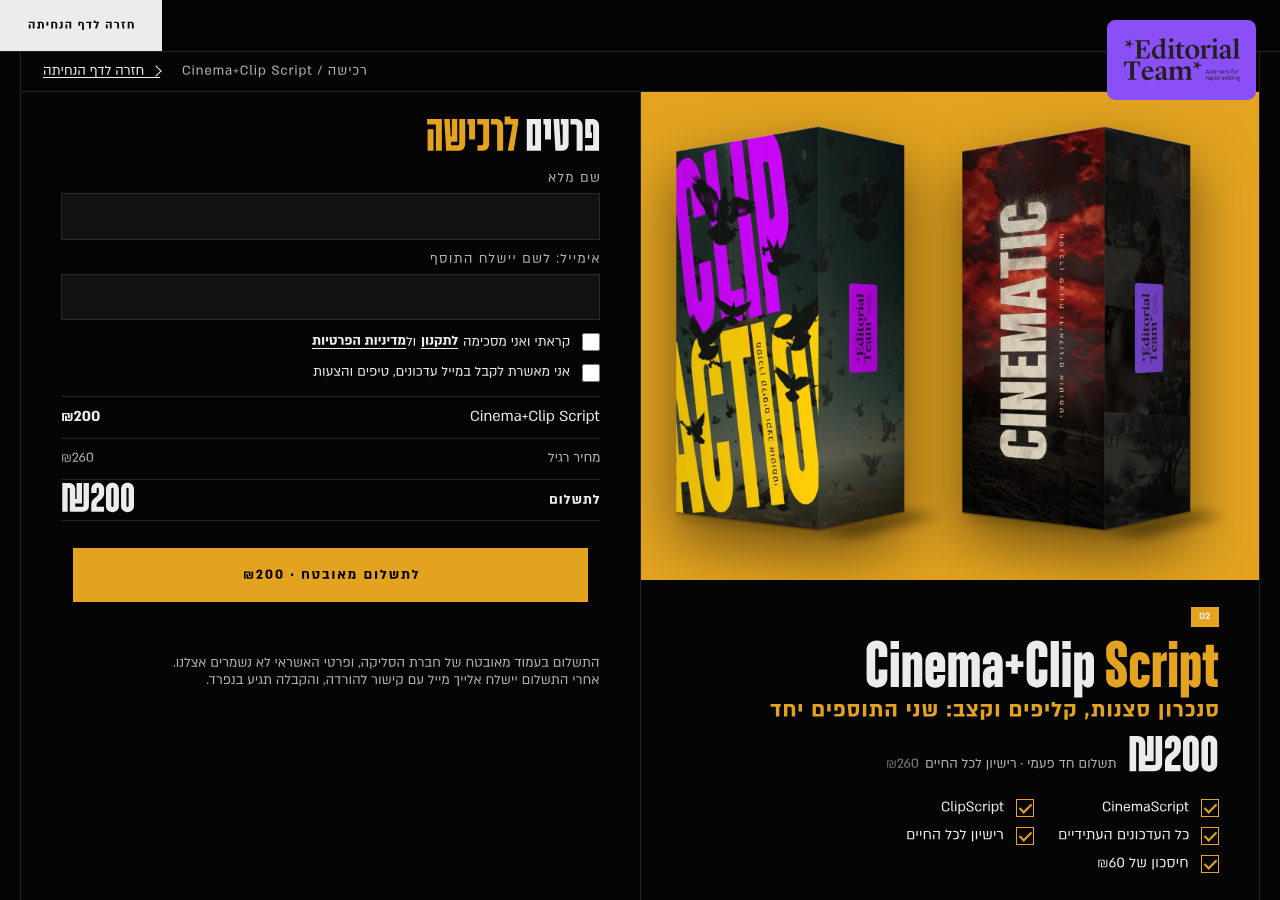
==== commit c0a7dca6: "Add download email header images and email delivery wording Co-Authored-By: Claude Opus 5.5 <noreply" ====
--- a/buy-bundle.html
+++ b/buy-bundle.html
@@ -6,8 +6,8 @@
 <title>רכישה · Cinema+Clip Script · Editorial Team</title>
 <meta name="description" content="רכישת Cinema+Clip Script לפרימייר פרו: ₪200, תשלום חד פעמי.">
 <link rel="stylesheet" href="a/style.css?v=4">
-<link rel="stylesheet" href="a/sections.css?v=25">
-<link rel="stylesheet" href="a/pages.css?v=25u">
+<link rel="stylesheet" href="a/sections.css?v=26">
+<link rel="stylesheet" href="a/pages.css?v=26u">
 </head>
 <body class="pg pg-buy plan-bundle">
 <!-- Generated by build/pages.py; edit there, then run build/build.py. -->
@@ -52,12 +52,12 @@
           <span class="m-miss"><svg class="tx " role="img" aria-label="צריך למלא שם, אימייל תקין ולאשר את התקנון." viewBox="0 0 19558 1000" style="width:16.889em;height:0.864em" fill="currentColor"><path transform="translate(0 750)" d="M54 0H152V-117H54Z M300.0 -600V150H394.0V-600Z M678.0 -600H584.0V0H678.0Z M909.0 0C1019.0 0 1056.0 -42 1056.0 -164V-600H848.0V-527H962.0V-175C962.0 -101 940.0 -73 875.0 -73H799.0V0Z M1216.0 -600V-527H1624.0V-250C1624.0 -110 1577.0 -73 1479.0 -73H1430.0V0H1493.0C1649.0 0 1717.0 -66 1717.0 -251V-600ZM1222.0 150H1316.0V-351H1222.0Z M1859.0 -600V-527H1948.0V-73H1825.0V0H2038.0V-527H2161.0C2264.0 -527 2312.0 -483 2312.0 -336V0H2406.0V-344C2406.0 -537 2335.0 -600 2181.0 -600Z M2568.0 -600V-527H2964.0V0H3058.0V-600ZM2572.0 0H2666.0V-351H2572.0Z M3513.0 -600V-527H3602.0V-73H3479.0V0H3692.0V-527H3815.0C3918.0 -527 3966.0 -483 3966.0 -336V0H4060.0V-344C4060.0 -537 3989.0 -600 3835.0 -600Z M4571.0 -214C4645.0 -229 4701.0 -276 4701.0 -380V-600H4608.0V-384C4608.0 -316 4582.0 -285 4528.0 -276L4301.0 -600H4205.0L4338.0 -409C4253.0 -395 4209.0 -331 4209.0 -240V0H4302.0V-241C4302.0 -304 4326.0 -341 4379.0 -351L4624.0 0H4721.0Z M5517.0 0V-328C5517.0 -537 5452.0 -600 5276.0 -600H5104.0V-527H5256.0C5381.0 -527 5423.0 -483 5423.0 -320V0Z M6205.0 -600V-313C6205.0 -118 6139.0 -73 5988.0 -73H5808.0L5754.0 -600H5663.0L5725.0 0H6004.0C6202.0 0 6295.0 -68 6295.0 -304V-600ZM6033.0 -204V-600H5945.0V-204Z M6806.0 -214C6880.0 -229 6936.0 -276 6936.0 -380V-600H6843.0V-384C6843.0 -316 6817.0 -285 6763.0 -276L6536.0 -600H6440.0L6573.0 -409C6488.0 -395 6444.0 -331 6444.0 -240V0H6537.0V-241C6537.0 -304 6561.0 -341 6614.0 -351L6859.0 0H6956.0Z M7267.0 0 7489.0 -600H7136.0V-700H7046.0V-527H7369.0L7169.0 0Z M7711.0 -600H7617.0V0H7711.0Z M8197.0 -600V150H8291.0V-600Z M8565.0 -600H8471.0V-260H8565.0Z M8726.0 -600V-527H9134.0V-250C9134.0 -110 9087.0 -73 8989.0 -73H8940.0V0H9003.0C9159.0 0 9227.0 -66 9227.0 -251V-600ZM8732.0 150H8826.0V-351H8732.0Z M9369.0 -600V-527H9458.0V-73H9335.0V0H9548.0V-527H9671.0C9774.0 -527 9822.0 -483 9822.0 -336V0H9916.0V-344C9916.0 -537 9845.0 -600 9691.0 -600Z M10546.0 0 10768.0 -600H10415.0V-700H10325.0V-527H10648.0L10448.0 0Z M10988.0 -600H10894.0V-260H10988.0Z M11251.0 -600H11157.0V-260H11251.0Z M11393.0 -600V-527H11484.0L11389.0 0H11484.0L11576.0 -527H11645.0C11764.0 -527 11808.0 -475 11808.0 -315V-73H11623.0V0H11902.0V-317C11902.0 -526 11832.0 -600 11661.0 -600Z M12151.0 -600H12057.0V-260H12151.0Z M12659.0 -214C12733.0 -229 12789.0 -276 12789.0 -380V-600H12696.0V-384C12696.0 -316 12670.0 -285 12616.0 -276L12389.0 -600H12293.0L12426.0 -409C12341.0 -395 12297.0 -331 12297.0 -240V0H12390.0V-241C12390.0 -304 12414.0 -341 12467.0 -351L12712.0 0H12809.0Z M13193.0 122H13245.0L13291.0 -51V-133H13212.0Z M13439.0 -600V0H13937.0V-377C13937.0 -544 13886.0 -600 13748.0 -600ZM13531.0 -73V-527H13723.0C13813.0 -527 13846.0 -490 13846.0 -362V-73Z M14628.0 -600V-313C14628.0 -118 14562.0 -73 14411.0 -73H14231.0L14177.0 -600H14086.0L14148.0 0H14427.0C14625.0 0 14718.0 -68 14718.0 -304V-600ZM14456.0 -204V-600H14368.0V-204Z M15531.0 -214C15605.0 -229 15661.0 -276 15661.0 -380V-600H15568.0V-384C15568.0 -316 15542.0 -285 15488.0 -276L15261.0 -600H15165.0L15298.0 -409C15213.0 -395 15169.0 -331 15169.0 -240V0H15262.0V-241C15262.0 -304 15286.0 -341 15339.0 -351L15584.0 0H15681.0Z M15992.0 0 16214.0 -600H15861.0V-700H15771.0V-527H16094.0L15894.0 0Z M16311.0 -600V-527H16402.0L16307.0 0H16402.0L16494.0 -527H16563.0C16682.0 -527 16726.0 -475 16726.0 -315V-73H16541.0V0H16820.0V-317C16820.0 -526 16750.0 -600 16579.0 -600Z M17135.0 0 17357.0 -600H17004.0V-700H16914.0V-527H17237.0L17037.0 0Z M18098.0 150V-600H17720.0V-527H18004.0V150Z M18372.0 -600H18278.0V-260H18372.0Z M18904.0 0V-328C18904.0 -537 18839.0 -600 18663.0 -600H18491.0V-527H18643.0C18768.0 -527 18810.0 -483 18810.0 -320V0Z M19501.0 0 19338.0 -234C19415.0 -249 19488.0 -292 19488.0 -410V-600H19394.0V-420C19394.0 -337 19349.0 -310 19293.0 -299L19084.0 -600H18987.0L19356.0 -73H19024.0V0Z"/></svg></span>
           <span class="m-soon"><svg class="tx " role="img" aria-label="מעבירים לעמוד התשלום המאובטח..." viewBox="0 0 15400 1000" style="width:13.299em;height:0.864em" fill="currentColor"><path transform="translate(0 750)" d="M54 0H152V-117H54Z M259.0 0H357.0V-117H259.0Z M484.0 0H582.0V-117H484.0Z M750.0 -600V0H844.0V-527H1011.0C1119.0 -527 1159.0 -491 1159.0 -343V0H1253.0V-344C1253.0 -544 1190.0 -600 1036.0 -600Z M1919.0 -600H1650.0V-527H1826.0V-330C1826.0 -141 1772.0 -73 1607.0 -73H1543.0L1484.0 -600H1391.0L1459.0 0H1607.0C1824.0 0 1919.0 -87 1919.0 -330Z M2468.0 -600H2045.0V-527H2374.0V-73H2045.0V0H2549.0V-73H2468.0Z M2767.0 -600H2673.0V0H2767.0Z M3293.0 -214C3367.0 -229 3423.0 -276 3423.0 -380V-600H3330.0V-384C3330.0 -316 3304.0 -285 3250.0 -276L3023.0 -600H2927.0L3060.0 -409C2975.0 -395 2931.0 -331 2931.0 -240V0H3024.0V-241C3024.0 -304 3048.0 -341 3101.0 -351L3346.0 0H3443.0Z M3554.0 -600V-527H3645.0L3550.0 0H3645.0L3737.0 -527H3806.0C3925.0 -527 3969.0 -475 3969.0 -315V-73H3784.0V0H4063.0V-317C4063.0 -526 3993.0 -600 3822.0 -600Z M4222.0 -600V-527H4618.0V0H4712.0V-600ZM4226.0 0H4320.0V-351H4226.0Z M5198.0 -600V0H5696.0V-377C5696.0 -544 5645.0 -600 5507.0 -600ZM5290.0 -73V-527H5482.0C5572.0 -527 5605.0 -490 5605.0 -362V-73Z M5970.0 -600H5876.0V0H5970.0Z M6317.0 0 6539.0 -600H6186.0V-700H6096.0V-527H6419.0L6219.0 0Z M7190.0 -600V-313C7190.0 -118 7124.0 -73 6973.0 -73H6793.0L6739.0 -600H6648.0L6710.0 0H6989.0C7187.0 0 7280.0 -68 7280.0 -304V-600ZM7018.0 -204V-600H6930.0V-204Z M7424.0 -600V-527H7513.0V-73H7390.0V0H7603.0V-527H7726.0C7829.0 -527 7877.0 -483 7877.0 -336V0H7971.0V-344C7971.0 -537 7900.0 -600 7746.0 -600Z M8133.0 -600V-527H8529.0V0H8623.0V-600ZM8137.0 0H8231.0V-351H8137.0Z M9048.0 -600V-527H9347.0V0H9441.0V-527H9517.0V-600Z M9754.0 -600H9660.0V0H9754.0Z M9907.0 -600V-527H9998.0L9903.0 0H9998.0L10090.0 -527H10159.0C10278.0 -527 10322.0 -475 10322.0 -315V-73H10137.0V0H10416.0V-317C10416.0 -526 10346.0 -600 10175.0 -600Z M10916.0 -308C10916.0 -174 10881.0 -123 10762.0 -90L10749.0 -86L10645.0 -600H10551.0L10663.0 -62L10523.0 -22L10541.0 49L10778.0 -17C10944.0 -62 11010.0 -139 11010.0 -306V-600H10916.0Z M11343.0 0 11565.0 -600H11212.0V-700H11122.0V-527H11445.0L11245.0 0Z M11989.0 -600V0H12487.0V-377C12487.0 -544 12436.0 -600 12298.0 -600ZM12081.0 -73V-527H12273.0C12363.0 -527 12396.0 -490 12396.0 -362V-73Z M12742.0 -600H12648.0V-260H12742.0Z M13274.0 0V-328C13274.0 -537 13209.0 -600 13033.0 -600H12861.0V-527H13013.0C13138.0 -527 13180.0 -483 13180.0 -320V0Z M13526.0 -600H13432.0V-260H13526.0Z M14064.0 -600H13641.0V-527H13970.0V-73H13641.0V0H14145.0V-73H14064.0Z M14586.0 -308C14586.0 -174 14551.0 -123 14432.0 -90L14419.0 -86L14315.0 -600H14221.0L14333.0 -62L14193.0 -22L14211.0 49L14448.0 -17C14614.0 -62 14680.0 -139 14680.0 -306V-600H14586.0Z M14812.0 -600V-527H14903.0L14808.0 0H14903.0L14995.0 -527H15064.0C15183.0 -527 15227.0 -475 15227.0 -315V-73H15042.0V0H15321.0V-317C15321.0 -526 15251.0 -600 15080.0 -600Z"/></svg></span>
         </p>
-        <p class="safe"><svg class="tx " role="img" aria-label="התשלום בעמוד מאובטח של חברת הסליקה, ופרטי האשראי לא נשמרים אצלנו. אחרי התשלום תישלח אלייך במייל קבלה, ובתוכה קישור להורדת התוסף." viewBox="0 0 32928 2332" style="width:28.435em;height:2.014em" fill="currentColor"><path transform="translate(0 750)" d="M54 0H152V-117H54Z M394.0 -600H300.0V0H394.0Z M625.0 0C735.0 0 772.0 -42 772.0 -164V-600H564.0V-527H678.0V-175C678.0 -101 656.0 -73 591.0 -73H515.0V0Z M1107.0 0 1329.0 -600H976.0V-700H886.0V-527H1209.0L1009.0 0Z M1895.0 0 1732.0 -234C1809.0 -249 1882.0 -292 1882.0 -410V-600H1788.0V-420C1788.0 -337 1743.0 -310 1687.0 -299L1478.0 -600H1381.0L1750.0 -73H1418.0V0Z M2374.0 -214C2448.0 -229 2504.0 -276 2504.0 -380V-600H2411.0V-384C2411.0 -316 2385.0 -285 2331.0 -276L2104.0 -600H2008.0L2141.0 -409C2056.0 -395 2012.0 -331 2012.0 -240V0H2105.0V-241C2105.0 -304 2129.0 -341 2182.0 -351L2427.0 0H2524.0Z M2968.0 -600V0H3466.0V-377C3466.0 -544 3415.0 -600 3277.0 -600ZM3060.0 -73V-527H3252.0C3342.0 -527 3375.0 -490 3375.0 -362V-73Z M3721.0 -600H3627.0V-260H3721.0Z M4253.0 0V-328C4253.0 -537 4188.0 -600 4012.0 -600H3840.0V-527H3992.0C4117.0 -527 4159.0 -483 4159.0 -320V0Z M4381.0 -600V-527H4472.0L4377.0 0H4472.0L4564.0 -527H4633.0C4752.0 -527 4796.0 -475 4796.0 -315V-73H4611.0V0H4890.0V-317C4890.0 -526 4820.0 -600 4649.0 -600Z M5575.0 -600V-313C5575.0 -118 5509.0 -73 5358.0 -73H5178.0L5124.0 -600H5033.0L5095.0 0H5374.0C5572.0 0 5665.0 -68 5665.0 -304V-600ZM5403.0 -204V-600H5315.0V-204Z M5867.0 0C5977.0 0 6014.0 -42 6014.0 -164V-600H5806.0V-527H5920.0V-175C5920.0 -101 5898.0 -73 5833.0 -73H5757.0V0Z M6824.0 -214C6898.0 -229 6954.0 -276 6954.0 -380V-600H6861.0V-384C6861.0 -316 6835.0 -285 6781.0 -276L6554.0 -600H6458.0L6591.0 -409C6506.0 -395 6462.0 -331 6462.0 -240V0H6555.0V-241C6555.0 -304 6579.0 -341 6632.0 -351L6877.0 0H6974.0Z M7285.0 0 7507.0 -600H7154.0V-700H7064.0V-527H7387.0L7187.0 0Z M8015.0 -600H7921.0V-260H8015.0Z M8523.0 -214C8597.0 -229 8653.0 -276 8653.0 -380V-600H8560.0V-384C8560.0 -316 8534.0 -285 8480.0 -276L8253.0 -600H8157.0L8290.0 -409C8205.0 -395 8161.0 -331 8161.0 -240V0H8254.0V-241C8254.0 -304 8278.0 -341 8331.0 -351L8576.0 0H8673.0Z M9179.0 0V-328C9179.0 -537 9114.0 -600 8938.0 -600H8766.0V-527H8918.0C9043.0 -527 9085.0 -483 9085.0 -320V0Z M9867.0 -600V-313C9867.0 -118 9801.0 -73 9650.0 -73H9470.0L9416.0 -600H9325.0L9387.0 0H9666.0C9864.0 0 9957.0 -68 9957.0 -304V-600ZM9695.0 -204V-600H9607.0V-204Z M10468.0 -214C10542.0 -229 10598.0 -276 10598.0 -380V-600H10505.0V-384C10505.0 -316 10479.0 -285 10425.0 -276L10198.0 -600H10102.0L10235.0 -409C10150.0 -395 10106.0 -331 10106.0 -240V0H10199.0V-241C10199.0 -304 10223.0 -341 10276.0 -351L10521.0 0H10618.0Z M10751.0 -600V-527H11147.0V0H11241.0V-600ZM10755.0 0H10849.0V-351H10755.0Z M11811.0 -600H11717.0V-260H11811.0Z M12479.0 -600H12210.0V-527H12386.0V-330C12386.0 -141 12332.0 -73 12167.0 -73H12103.0L12044.0 -600H11951.0L12019.0 0H12167.0C12384.0 0 12479.0 -87 12479.0 -330Z M13004.0 0V-328C13004.0 -537 12939.0 -600 12763.0 -600H12591.0V-527H12743.0C12868.0 -527 12910.0 -483 12910.0 -320V0Z M13176.0 -600V-285H13265.0V-527H13394.0C13513.0 -527 13552.0 -471 13552.0 -336V-264C13552.0 -129 13513.0 -73 13394.0 -73H13176.0V0H13412.0C13580.0 0 13645.0 -72 13645.0 -255V-345C13645.0 -528 13580.0 -600 13412.0 -600Z M13903.0 -600H13809.0V0H13903.0Z M14329.0 122H14381.0L14427.0 -51V-133H14348.0Z M14560.0 -600V-527H14956.0V0H15050.0V-600ZM14564.0 0H14658.0V-351H14564.0Z M15222.0 -600V-527H15630.0V-250C15630.0 -110 15583.0 -73 15485.0 -73H15436.0V0H15499.0C15655.0 0 15723.0 -66 15723.0 -251V-600ZM15228.0 150H15322.0V-351H15228.0Z M15989.0 -600H15895.0V-260H15989.0Z M16326.0 0 16548.0 -600H16195.0V-700H16105.0V-527H16428.0L16228.0 0Z M17178.0 -600H16651.0L16718.0 0H16869.0C17087.0 0 17178.0 -88 17178.0 -341ZM17086.0 -341C17086.0 -142 17036.0 -73 16869.0 -73H16801.0L16751.0 -527H17086.0Z M17332.0 -600V-527H17728.0V0H17822.0V-600ZM17336.0 0H17430.0V-351H17336.0Z M18277.0 -600V-527H18366.0V-73H18243.0V0H18456.0V-527H18579.0C18682.0 -527 18730.0 -483 18730.0 -336V0H18824.0V-344C18824.0 -537 18753.0 -600 18599.0 -600Z M19337.0 0V-328C19337.0 -537 19272.0 -600 19096.0 -600H18924.0V-527H19076.0C19201.0 -527 19243.0 -483 19243.0 -320V0Z M19893.0 -600H19470.0V-527H19799.0V-73H19470.0V0H19974.0V-73H19893.0Z M20098.0 -600V0H20192.0V-527H20359.0C20467.0 -527 20507.0 -491 20507.0 -343V0H20601.0V-344C20601.0 -544 20538.0 -600 20384.0 -600Z M21231.0 0 21453.0 -600H21100.0V-700H21010.0V-527H21333.0L21133.0 0Z M22104.0 -600V-313C22104.0 -118 22038.0 -73 21887.0 -73H21707.0L21653.0 -600H21562.0L21624.0 0H21903.0C22101.0 0 22194.0 -68 22194.0 -304V-600ZM21932.0 -204V-600H21844.0V-204Z M22671.0 -600V0H22765.0V-527H22932.0C23040.0 -527 23080.0 -491 23080.0 -343V0H23174.0V-344C23174.0 -544 23111.0 -600 22957.0 -600Z M23840.0 -600H23571.0V-527H23747.0V-330C23747.0 -141 23693.0 -73 23528.0 -73H23464.0L23405.0 -600H23312.0L23380.0 0H23528.0C23745.0 0 23840.0 -87 23840.0 -330Z M24389.0 -600H23966.0V-527H24295.0V-73H23966.0V0H24470.0V-73H24389.0Z M24688.0 -600H24594.0V0H24688.0Z M25214.0 -214C25288.0 -229 25344.0 -276 25344.0 -380V-600H25251.0V-384C25251.0 -316 25225.0 -285 25171.0 -276L24944.0 -600H24848.0L24981.0 -409C24896.0 -395 24852.0 -331 24852.0 -240V0H24945.0V-241C24945.0 -304 24969.0 -341 25022.0 -351L25267.0 0H25364.0Z M25475.0 -600V-527H25566.0L25471.0 0H25566.0L25658.0 -527H25727.0C25846.0 -527 25890.0 -475 25890.0 -315V-73H25705.0V0H25984.0V-317C25984.0 -526 25914.0 -600 25743.0 -600Z M26393.0 -600V-527H26692.0V0H26786.0V-527H26862.0V-600Z M27099.0 -600H27005.0V0H27099.0Z M27252.0 -600V-527H27343.0L27248.0 0H27343.0L27435.0 -527H27504.0C27623.0 -527 27667.0 -475 27667.0 -315V-73H27482.0V0H27761.0V-317C27761.0 -526 27691.0 -600 27520.0 -600Z M28261.0 -308C28261.0 -174 28226.0 -123 28107.0 -90L28094.0 -86L27990.0 -600H27896.0L28008.0 -62L27868.0 -22L27886.0 49L28123.0 -17C28289.0 -62 28355.0 -139 28355.0 -306V-600H28261.0Z M28907.0 -600H28484.0V-527H28813.0V-73H28484.0V0H28988.0V-73H28907.0Z M29408.0 -600V0H29906.0V-377C29906.0 -544 29855.0 -600 29717.0 -600ZM29500.0 -73V-527H29692.0C29782.0 -527 29815.0 -490 29815.0 -362V-73Z M30180.0 -600H30086.0V0H30180.0Z M30527.0 0 30749.0 -600H30396.0V-700H30306.0V-527H30629.0L30429.0 0Z M31400.0 -600V-313C31400.0 -118 31334.0 -73 31183.0 -73H31003.0L30949.0 -600H30858.0L30920.0 0H31199.0C31397.0 0 31490.0 -68 31490.0 -304V-600ZM31228.0 -204V-600H31140.0V-204Z M31634.0 -600V-527H31723.0V-73H31600.0V0H31813.0V-527H31936.0C32039.0 -527 32087.0 -483 32087.0 -336V0H32181.0V-344C32181.0 -537 32110.0 -600 31956.0 -600Z M32343.0 -600V-527H32739.0V0H32833.0V-600ZM32347.0 0H32441.0V-351H32347.0Z"/><path transform="translate(2703 2082)" d="M54 0H152V-117H54Z M252.0 -600V-244H341.0V-527H461.0C568.0 -527 609.0 -477 609.0 -356V150H703.0V-360C703.0 -525 638.0 -600 480.0 -600Z M1370.0 -600H843.0L910.0 0H1061.0C1279.0 0 1370.0 -88 1370.0 -341ZM1278.0 -341C1278.0 -142 1228.0 -73 1061.0 -73H993.0L943.0 -527H1278.0Z M1636.0 -600H1542.0V0H1636.0Z M1795.0 -600V-527H1884.0V-73H1761.0V0H1974.0V-527H2097.0C2200.0 -527 2248.0 -483 2248.0 -336V0H2342.0V-344C2342.0 -537 2271.0 -600 2117.0 -600Z M2504.0 -600V-527H2900.0V0H2994.0V-600ZM2508.0 0H2602.0V-351H2508.0Z M3449.0 -600V-527H3538.0V-73H3415.0V0H3628.0V-527H3751.0C3854.0 -527 3902.0 -483 3902.0 -336V0H3996.0V-344C3996.0 -537 3925.0 -600 3771.0 -600Z M4096.0 -600V-527H4395.0V0H4489.0V-527H4565.0V-600Z M5080.0 0V-328C5080.0 -537 5015.0 -600 4839.0 -600H4667.0V-527H4819.0C4944.0 -527 4986.0 -483 4986.0 -320V0Z M5351.0 -600H5257.0V0H5351.0Z M5526.0 -600V-527H5922.0V0H6016.0V-600ZM5530.0 0H5624.0V-351H5530.0Z M6363.0 0 6585.0 -600H6232.0V-700H6142.0V-527H6465.0L6265.0 0Z M7361.0 0V-328C7361.0 -537 7296.0 -600 7120.0 -600H6948.0V-527H7100.0C7225.0 -527 7267.0 -483 7267.0 -320V0Z M7632.0 -600H7538.0V0H7632.0Z M8333.0 -600V-313C8333.0 -118 8267.0 -73 8116.0 -73H7936.0L7882.0 -600H7791.0L7853.0 0H8132.0C8330.0 0 8423.0 -68 8423.0 -304V-600ZM8161.0 -204V-600H8073.0V-204Z M8688.0 -600H8594.0V-260H8688.0Z M8849.0 -600V-527H9257.0V-250C9257.0 -110 9210.0 -73 9112.0 -73H9063.0V0H9126.0C9282.0 0 9350.0 -66 9350.0 -251V-600ZM8855.0 150H8949.0V-351H8855.0Z M9807.0 -600V-527H10203.0V0H10297.0V-600ZM9811.0 0H9905.0V-351H9811.0Z M10447.0 -600V-527H10606.0C10733.0 -527 10771.0 -467 10771.0 -327V-273C10771.0 -133 10733.0 -73 10606.0 -73H10447.0V0H10627.0C10803.0 0 10865.0 -76 10865.0 -268V-332C10865.0 -524 10803.0 -600 10627.0 -600Z M11123.0 -600H11029.0V0H11123.0Z M11282.0 -600V-527H11371.0V-73H11248.0V0H11461.0V-527H11584.0C11687.0 -527 11735.0 -483 11735.0 -336V0H11829.0V-344C11829.0 -537 11758.0 -600 11604.0 -600Z M12385.0 -600H11962.0V-527H12291.0V-73H11962.0V0H12466.0V-73H12385.0Z M12684.0 -600H12590.0V0H12684.0Z M13110.0 122H13162.0L13208.0 -51V-133H13129.0Z M13341.0 -600V-527H13737.0V0H13831.0V-600ZM13345.0 0H13439.0V-351H13345.0Z M14178.0 0 14400.0 -600H14047.0V-700H13957.0V-527H14280.0L14080.0 0Z M14911.0 -600H14488.0V-527H14817.0V-73H14488.0V0H14992.0V-73H14911.0Z M15092.0 -600V-527H15500.0V-250C15500.0 -110 15453.0 -73 15355.0 -73H15306.0V0H15369.0C15525.0 0 15593.0 -66 15593.0 -251V-600ZM15098.0 150H15192.0V-351H15098.0Z M16222.0 0 16444.0 -600H16091.0V-700H16001.0V-527H16324.0L16124.0 0Z M16664.0 -600H16570.0V-260H16664.0Z M16927.0 -600H16833.0V-260H16927.0Z M17069.0 -600V-527H17160.0L17065.0 0H17160.0L17252.0 -527H17321.0C17440.0 -527 17484.0 -475 17484.0 -315V-73H17299.0V0H17578.0V-317C17578.0 -526 17508.0 -600 17337.0 -600Z M18131.0 -600H17708.0V-527H18037.0V-73H17708.0V0H18212.0V-73H18131.0Z M18949.0 150V-600H18571.0V-527H18855.0V150Z M19223.0 -600H19129.0V-260H19223.0Z M19486.0 -600H19392.0V-260H19486.0Z M19823.0 0 20045.0 -600H19692.0V-700H19602.0V-527H19925.0L19725.0 0Z M20499.0 -214C20573.0 -229 20629.0 -276 20629.0 -380V-600H20536.0V-384C20536.0 -316 20510.0 -285 20456.0 -276L20229.0 -600H20133.0L20266.0 -409C20181.0 -395 20137.0 -331 20137.0 -240V0H20230.0V-241C20230.0 -304 20254.0 -341 20307.0 -351L20552.0 0H20649.0Z M21093.0 -600V0H21187.0V-527H21354.0C21462.0 -527 21502.0 -491 21502.0 -343V0H21596.0V-344C21596.0 -544 21533.0 -600 21379.0 -600Z M21914.0 0 22136.0 -600H21783.0V-700H21693.0V-527H22016.0L21816.0 0Z M22787.0 -600V-313C22787.0 -118 22721.0 -73 22570.0 -73H22390.0L22336.0 -600H22245.0L22307.0 0H22586.0C22784.0 0 22877.0 -68 22877.0 -304V-600ZM22615.0 -204V-600H22527.0V-204Z M23142.0 -600H23048.0V-260H23142.0Z M23284.0 -600V-527H23373.0V-73H23250.0V0H23463.0V-527H23586.0C23689.0 -527 23737.0 -483 23737.0 -336V0H23831.0V-344C23831.0 -537 23760.0 -600 23606.0 -600Z M24304.0 -600V0H24802.0V-377C24802.0 -544 24751.0 -600 24613.0 -600ZM24396.0 -73V-527H24588.0C24678.0 -527 24711.0 -490 24711.0 -362V-73Z M25076.0 -600H24982.0V0H25076.0Z M25423.0 0 25645.0 -600H25292.0V-700H25202.0V-527H25525.0L25325.0 0Z M26296.0 -600V-313C26296.0 -118 26230.0 -73 26079.0 -73H25899.0L25845.0 -600H25754.0L25816.0 0H26095.0C26293.0 0 26386.0 -68 26386.0 -304V-600ZM26124.0 -204V-600H26036.0V-204Z M26530.0 -600V-527H26619.0V-73H26496.0V0H26709.0V-527H26832.0C26935.0 -527 26983.0 -483 26983.0 -336V0H27077.0V-344C27077.0 -537 27006.0 -600 26852.0 -600Z M27239.0 -600V-527H27635.0V0H27729.0V-600ZM27243.0 0H27337.0V-351H27243.0Z M28299.0 -600H28205.0V-260H28299.0Z M28831.0 0V-328C28831.0 -537 28766.0 -600 28590.0 -600H28418.0V-527H28570.0C28695.0 -527 28737.0 -483 28737.0 -320V0Z M29008.0 -600V0H29102.0V-527H29269.0C29377.0 -527 29417.0 -491 29417.0 -343V0H29511.0V-344C29511.0 -544 29448.0 -600 29294.0 -600Z M30022.0 -214C30096.0 -229 30152.0 -276 30152.0 -380V-600H30059.0V-384C30059.0 -316 30033.0 -285 29979.0 -276L29752.0 -600H29656.0L29789.0 -409C29704.0 -395 29660.0 -331 29660.0 -240V0H29753.0V-241C29753.0 -304 29777.0 -341 29830.0 -351L30075.0 0H30172.0Z"/></svg></p>
+        <p class="safe"><svg class="tx " role="img" aria-label="התשלום בעמוד מאובטח של חברת הסליקה, ופרטי האשראי לא נשמרים אצלנו. אחרי התשלום יישלח אלייך מייל עם קישור להורדה, והקבלה תגיע בנפרד." viewBox="0 0 32928 2332" style="width:28.435em;height:2.014em" fill="currentColor"><path transform="translate(0 750)" d="M54 0H152V-117H54Z M394.0 -600H300.0V0H394.0Z M625.0 0C735.0 0 772.0 -42 772.0 -164V-600H564.0V-527H678.0V-175C678.0 -101 656.0 -73 591.0 -73H515.0V0Z M1107.0 0 1329.0 -600H976.0V-700H886.0V-527H1209.0L1009.0 0Z M1895.0 0 1732.0 -234C1809.0 -249 1882.0 -292 1882.0 -410V-600H1788.0V-420C1788.0 -337 1743.0 -310 1687.0 -299L1478.0 -600H1381.0L1750.0 -73H1418.0V0Z M2374.0 -214C2448.0 -229 2504.0 -276 2504.0 -380V-600H2411.0V-384C2411.0 -316 2385.0 -285 2331.0 -276L2104.0 -600H2008.0L2141.0 -409C2056.0 -395 2012.0 -331 2012.0 -240V0H2105.0V-241C2105.0 -304 2129.0 -341 2182.0 -351L2427.0 0H2524.0Z M2968.0 -600V0H3466.0V-377C3466.0 -544 3415.0 -600 3277.0 -600ZM3060.0 -73V-527H3252.0C3342.0 -527 3375.0 -490 3375.0 -362V-73Z M3721.0 -600H3627.0V-260H3721.0Z M4253.0 0V-328C4253.0 -537 4188.0 -600 4012.0 -600H3840.0V-527H3992.0C4117.0 -527 4159.0 -483 4159.0 -320V0Z M4381.0 -600V-527H4472.0L4377.0 0H4472.0L4564.0 -527H4633.0C4752.0 -527 4796.0 -475 4796.0 -315V-73H4611.0V0H4890.0V-317C4890.0 -526 4820.0 -600 4649.0 -600Z M5575.0 -600V-313C5575.0 -118 5509.0 -73 5358.0 -73H5178.0L5124.0 -600H5033.0L5095.0 0H5374.0C5572.0 0 5665.0 -68 5665.0 -304V-600ZM5403.0 -204V-600H5315.0V-204Z M5867.0 0C5977.0 0 6014.0 -42 6014.0 -164V-600H5806.0V-527H5920.0V-175C5920.0 -101 5898.0 -73 5833.0 -73H5757.0V0Z M6824.0 -214C6898.0 -229 6954.0 -276 6954.0 -380V-600H6861.0V-384C6861.0 -316 6835.0 -285 6781.0 -276L6554.0 -600H6458.0L6591.0 -409C6506.0 -395 6462.0 -331 6462.0 -240V0H6555.0V-241C6555.0 -304 6579.0 -341 6632.0 -351L6877.0 0H6974.0Z M7285.0 0 7507.0 -600H7154.0V-700H7064.0V-527H7387.0L7187.0 0Z M8015.0 -600H7921.0V-260H8015.0Z M8523.0 -214C8597.0 -229 8653.0 -276 8653.0 -380V-600H8560.0V-384C8560.0 -316 8534.0 -285 8480.0 -276L8253.0 -600H8157.0L8290.0 -409C8205.0 -395 8161.0 -331 8161.0 -240V0H8254.0V-241C8254.0 -304 8278.0 -341 8331.0 -351L8576.0 0H8673.0Z M9179.0 0V-328C9179.0 -537 9114.0 -600 8938.0 -600H8766.0V-527H8918.0C9043.0 -527 9085.0 -483 9085.0 -320V0Z M9867.0 -600V-313C9867.0 -118 9801.0 -73 9650.0 -73H9470.0L9416.0 -600H9325.0L9387.0 0H9666.0C9864.0 0 9957.0 -68 9957.0 -304V-600ZM9695.0 -204V-600H9607.0V-204Z M10468.0 -214C10542.0 -229 10598.0 -276 10598.0 -380V-600H10505.0V-384C10505.0 -316 10479.0 -285 10425.0 -276L10198.0 -600H10102.0L10235.0 -409C10150.0 -395 10106.0 -331 10106.0 -240V0H10199.0V-241C10199.0 -304 10223.0 -341 10276.0 -351L10521.0 0H10618.0Z M10751.0 -600V-527H11147.0V0H11241.0V-600ZM10755.0 0H10849.0V-351H10755.0Z M11811.0 -600H11717.0V-260H11811.0Z M12479.0 -600H12210.0V-527H12386.0V-330C12386.0 -141 12332.0 -73 12167.0 -73H12103.0L12044.0 -600H11951.0L12019.0 0H12167.0C12384.0 0 12479.0 -87 12479.0 -330Z M13004.0 0V-328C13004.0 -537 12939.0 -600 12763.0 -600H12591.0V-527H12743.0C12868.0 -527 12910.0 -483 12910.0 -320V0Z M13176.0 -600V-285H13265.0V-527H13394.0C13513.0 -527 13552.0 -471 13552.0 -336V-264C13552.0 -129 13513.0 -73 13394.0 -73H13176.0V0H13412.0C13580.0 0 13645.0 -72 13645.0 -255V-345C13645.0 -528 13580.0 -600 13412.0 -600Z M13903.0 -600H13809.0V0H13903.0Z M14329.0 122H14381.0L14427.0 -51V-133H14348.0Z M14560.0 -600V-527H14956.0V0H15050.0V-600ZM14564.0 0H14658.0V-351H14564.0Z M15222.0 -600V-527H15630.0V-250C15630.0 -110 15583.0 -73 15485.0 -73H15436.0V0H15499.0C15655.0 0 15723.0 -66 15723.0 -251V-600ZM15228.0 150H15322.0V-351H15228.0Z M15989.0 -600H15895.0V-260H15989.0Z M16326.0 0 16548.0 -600H16195.0V-700H16105.0V-527H16428.0L16228.0 0Z M17178.0 -600H16651.0L16718.0 0H16869.0C17087.0 0 17178.0 -88 17178.0 -341ZM17086.0 -341C17086.0 -142 17036.0 -73 16869.0 -73H16801.0L16751.0 -527H17086.0Z M17332.0 -600V-527H17728.0V0H17822.0V-600ZM17336.0 0H17430.0V-351H17336.0Z M18277.0 -600V-527H18366.0V-73H18243.0V0H18456.0V-527H18579.0C18682.0 -527 18730.0 -483 18730.0 -336V0H18824.0V-344C18824.0 -537 18753.0 -600 18599.0 -600Z M19337.0 0V-328C19337.0 -537 19272.0 -600 19096.0 -600H18924.0V-527H19076.0C19201.0 -527 19243.0 -483 19243.0 -320V0Z M19893.0 -600H19470.0V-527H19799.0V-73H19470.0V0H19974.0V-73H19893.0Z M20098.0 -600V0H20192.0V-527H20359.0C20467.0 -527 20507.0 -491 20507.0 -343V0H20601.0V-344C20601.0 -544 20538.0 -600 20384.0 -600Z M21231.0 0 21453.0 -600H21100.0V-700H21010.0V-527H21333.0L21133.0 0Z M22104.0 -600V-313C22104.0 -118 22038.0 -73 21887.0 -73H21707.0L21653.0 -600H21562.0L21624.0 0H21903.0C22101.0 0 22194.0 -68 22194.0 -304V-600ZM21932.0 -204V-600H21844.0V-204Z M22671.0 -600V0H22765.0V-527H22932.0C23040.0 -527 23080.0 -491 23080.0 -343V0H23174.0V-344C23174.0 -544 23111.0 -600 22957.0 -600Z M23840.0 -600H23571.0V-527H23747.0V-330C23747.0 -141 23693.0 -73 23528.0 -73H23464.0L23405.0 -600H23312.0L23380.0 0H23528.0C23745.0 0 23840.0 -87 23840.0 -330Z M24389.0 -600H23966.0V-527H24295.0V-73H23966.0V0H24470.0V-73H24389.0Z M24688.0 -600H24594.0V0H24688.0Z M25214.0 -214C25288.0 -229 25344.0 -276 25344.0 -380V-600H25251.0V-384C25251.0 -316 25225.0 -285 25171.0 -276L24944.0 -600H24848.0L24981.0 -409C24896.0 -395 24852.0 -331 24852.0 -240V0H24945.0V-241C24945.0 -304 24969.0 -341 25022.0 -351L25267.0 0H25364.0Z M25475.0 -600V-527H25566.0L25471.0 0H25566.0L25658.0 -527H25727.0C25846.0 -527 25890.0 -475 25890.0 -315V-73H25705.0V0H25984.0V-317C25984.0 -526 25914.0 -600 25743.0 -600Z M26393.0 -600V-527H26692.0V0H26786.0V-527H26862.0V-600Z M27099.0 -600H27005.0V0H27099.0Z M27252.0 -600V-527H27343.0L27248.0 0H27343.0L27435.0 -527H27504.0C27623.0 -527 27667.0 -475 27667.0 -315V-73H27482.0V0H27761.0V-317C27761.0 -526 27691.0 -600 27520.0 -600Z M28261.0 -308C28261.0 -174 28226.0 -123 28107.0 -90L28094.0 -86L27990.0 -600H27896.0L28008.0 -62L27868.0 -22L27886.0 49L28123.0 -17C28289.0 -62 28355.0 -139 28355.0 -306V-600H28261.0Z M28907.0 -600H28484.0V-527H28813.0V-73H28484.0V0H28988.0V-73H28907.0Z M29408.0 -600V0H29906.0V-377C29906.0 -544 29855.0 -600 29717.0 -600ZM29500.0 -73V-527H29692.0C29782.0 -527 29815.0 -490 29815.0 -362V-73Z M30180.0 -600H30086.0V0H30180.0Z M30527.0 0 30749.0 -600H30396.0V-700H30306.0V-527H30629.0L30429.0 0Z M31400.0 -600V-313C31400.0 -118 31334.0 -73 31183.0 -73H31003.0L30949.0 -600H30858.0L30920.0 0H31199.0C31397.0 0 31490.0 -68 31490.0 -304V-600ZM31228.0 -204V-600H31140.0V-204Z M31634.0 -600V-527H31723.0V-73H31600.0V0H31813.0V-527H31936.0C32039.0 -527 32087.0 -483 32087.0 -336V0H32181.0V-344C32181.0 -537 32110.0 -600 31956.0 -600Z M32343.0 -600V-527H32739.0V0H32833.0V-600ZM32347.0 0H32441.0V-351H32347.0Z"/><path transform="translate(2563 2082)" d="M54 0H152V-117H54Z M219.0 -600V-527H518.0V0H612.0V-527H688.0V-600Z M1203.0 0V-328C1203.0 -537 1138.0 -600 962.0 -600H790.0V-527H942.0C1067.0 -527 1109.0 -483 1109.0 -320V0Z M1375.0 -600V-285H1464.0V-527H1593.0C1712.0 -527 1751.0 -471 1751.0 -336V-264C1751.0 -129 1712.0 -73 1593.0 -73H1375.0V0H1611.0C1779.0 0 1844.0 -72 1844.0 -255V-345C1844.0 -528 1779.0 -600 1611.0 -600Z M2043.0 0C2153.0 0 2190.0 -42 2190.0 -164V-600H1982.0V-527H2096.0V-175C2096.0 -101 2074.0 -73 2009.0 -73H1933.0V0Z M2751.0 -600H2328.0V-527H2657.0V-73H2328.0V0H2832.0V-73H2751.0Z M3578.0 -308C3578.0 -174 3543.0 -123 3424.0 -90L3411.0 -86L3307.0 -600H3213.0L3325.0 -62L3185.0 -22L3203.0 49L3440.0 -17C3606.0 -62 3672.0 -139 3672.0 -306V-600H3578.0Z M3932.0 -600H3838.0V-260H3932.0Z M4237.0 -145 4255.0 0H4345.0L4263.0 -600H4069.0V-527H4186.0L4215.0 -274C4229.0 -157 4181.0 -73 4059.0 -73H4025.0V0H4059.0C4157.0 0 4216.0 -55 4233.0 -145Z M4449.0 -600V-527H4538.0V-73H4415.0V0H4628.0V-527H4751.0C4854.0 -527 4902.0 -483 4902.0 -336V0H4996.0V-344C4996.0 -537 4925.0 -600 4771.0 -600Z M5454.0 -600V-527H5850.0V0H5944.0V-600ZM5458.0 0H5552.0V-351H5458.0Z M6291.0 0 6513.0 -600H6160.0V-700H6070.0V-527H6393.0L6193.0 0Z M7024.0 -600H6601.0V-527H6930.0V-73H6601.0V0H7105.0V-73H7024.0Z M7205.0 -600V-527H7613.0V-250C7613.0 -110 7566.0 -73 7468.0 -73H7419.0V0H7482.0C7638.0 0 7706.0 -66 7706.0 -251V-600ZM7211.0 150H7305.0V-351H7211.0Z M7867.0 -600V-527H8263.0V0H8357.0V-600ZM7871.0 0H7965.0V-351H7871.0Z M8641.0 -600H8547.0V0H8641.0Z M9067.0 122H9119.0L9165.0 -51V-133H9086.0Z M9298.0 -600V-527H9694.0V0H9788.0V-600ZM9302.0 0H9396.0V-351H9302.0Z M9917.0 -600V-527H10216.0V0H10310.0V-527H10386.0V-600Z M10901.0 0V-328C10901.0 -537 10836.0 -600 10660.0 -600H10488.0V-527H10640.0C10765.0 -527 10807.0 -483 10807.0 -320V0Z M11172.0 -600H11078.0V0H11172.0Z M11347.0 -600V-527H11743.0V0H11837.0V-600ZM11351.0 0H11445.0V-351H11351.0Z M12184.0 0 12406.0 -600H12053.0V-700H11963.0V-527H12286.0L12086.0 0Z M13182.0 0V-328C13182.0 -537 13117.0 -600 12941.0 -600H12769.0V-527H12921.0C13046.0 -527 13088.0 -483 13088.0 -320V0Z M13453.0 -600H13359.0V0H13453.0Z M14154.0 -600V-313C14154.0 -118 14088.0 -73 13937.0 -73H13757.0L13703.0 -600H13612.0L13674.0 0H13953.0C14151.0 0 14244.0 -68 14244.0 -304V-600ZM13982.0 -204V-600H13894.0V-204Z M14509.0 -600H14415.0V-260H14509.0Z M14670.0 -600V-527H15078.0V-250C15078.0 -110 15031.0 -73 14933.0 -73H14884.0V0H14947.0C15103.0 0 15171.0 -66 15171.0 -251V-600ZM14676.0 150H14770.0V-351H14676.0Z M15643.0 -600V0H16141.0V-377C16141.0 -544 16090.0 -600 15952.0 -600ZM15735.0 -73V-527H15927.0C16017.0 -527 16050.0 -490 16050.0 -362V-73Z M16647.0 -308C16647.0 -174 16612.0 -123 16493.0 -90L16480.0 -86L16376.0 -600H16282.0L16394.0 -62L16254.0 -22L16272.0 49L16509.0 -17C16675.0 -62 16741.0 -139 16741.0 -306V-600H16647.0Z M17370.0 0 17592.0 -600H17239.0V-700H17149.0V-527H17472.0L17272.0 0Z M17812.0 -600H17718.0V-260H17812.0Z M18075.0 -600H17981.0V-260H18075.0Z M18217.0 -600V-527H18308.0L18213.0 0H18308.0L18400.0 -527H18469.0C18588.0 -527 18632.0 -475 18632.0 -315V-73H18447.0V0H18726.0V-317C18726.0 -526 18656.0 -600 18485.0 -600Z M19513.0 150V-600H19135.0V-527H19419.0V150Z M19787.0 -600H19693.0V-260H19787.0Z M20050.0 -600H19956.0V-260H20050.0Z M20387.0 0 20609.0 -600H20256.0V-700H20166.0V-527H20489.0L20289.0 0Z M21063.0 -214C21137.0 -229 21193.0 -276 21193.0 -380V-600H21100.0V-384C21100.0 -316 21074.0 -285 21020.0 -276L20793.0 -600H20697.0L20830.0 -409C20745.0 -395 20701.0 -331 20701.0 -240V0H20794.0V-241C20794.0 -304 20818.0 -341 20871.0 -351L21116.0 0H21213.0Z M21657.0 -600V0H21751.0V-527H21918.0C22026.0 -527 22066.0 -491 22066.0 -343V0H22160.0V-344C22160.0 -544 22097.0 -600 21943.0 -600Z M22478.0 0 22700.0 -600H22347.0V-700H22257.0V-527H22580.0L22380.0 0Z M23351.0 -600V-313C23351.0 -118 23285.0 -73 23134.0 -73H22954.0L22900.0 -600H22809.0L22871.0 0H23150.0C23348.0 0 23441.0 -68 23441.0 -304V-600ZM23179.0 -204V-600H23091.0V-204Z M23706.0 -600H23612.0V-260H23706.0Z M23969.0 -600H23875.0V-260H23969.0Z M24444.0 -600V0H24942.0V-377C24942.0 -544 24891.0 -600 24753.0 -600ZM24536.0 -73V-527H24728.0C24818.0 -527 24851.0 -490 24851.0 -362V-73Z M25216.0 -600H25122.0V0H25216.0Z M25563.0 0 25785.0 -600H25432.0V-700H25342.0V-527H25665.0L25465.0 0Z M26436.0 -600V-313C26436.0 -118 26370.0 -73 26219.0 -73H26039.0L25985.0 -600H25894.0L25956.0 0H26235.0C26433.0 0 26526.0 -68 26526.0 -304V-600ZM26264.0 -204V-600H26176.0V-204Z M26670.0 -600V-527H26759.0V-73H26636.0V0H26849.0V-527H26972.0C27075.0 -527 27123.0 -483 27123.0 -336V0H27217.0V-344C27217.0 -537 27146.0 -600 26992.0 -600Z M27379.0 -600V-527H27775.0V0H27869.0V-600ZM27383.0 0H27477.0V-351H27383.0Z M28439.0 -600H28345.0V-260H28439.0Z M28971.0 0V-328C28971.0 -537 28906.0 -600 28730.0 -600H28558.0V-527H28710.0C28835.0 -527 28877.0 -483 28877.0 -320V0Z M29148.0 -600V0H29242.0V-527H29409.0C29517.0 -527 29557.0 -491 29557.0 -343V0H29651.0V-344C29651.0 -544 29588.0 -600 29434.0 -600Z M30162.0 -214C30236.0 -229 30292.0 -276 30292.0 -380V-600H30199.0V-384C30199.0 -316 30173.0 -285 30119.0 -276L29892.0 -600H29796.0L29929.0 -409C29844.0 -395 29800.0 -331 29800.0 -240V0H29893.0V-241C29893.0 -304 29917.0 -341 29970.0 -351L30215.0 0H30312.0Z"/></svg></p>
       </form>
     </div>
   </section>
 </main>
 
-<script src="a/pages.js?v=25t"></script>
+<script src="a/pages.js?v=26j"></script>
 </body>
 </html>
--- a/a/sections.css
+++ b/a/sections.css
@@ -300,3 +300,7 @@
 /* the footer logo moves a little further right on wide screens only, so it never leaves the screen */
 .foot-logo { margin-right: calc(-9px - min(80px, max(0px, (100vw - 1540px) / 2))); }
 @media (max-width: 900px) { .foot-logo { margin-right: 0; } }
+
+/* product subtitle under the CinemaScript / ClipScript headings */
+.prod-sub { margin-top: -8px; font-size: clamp(18px, 1.8vw, 26px); }
+#film .prod-sub { color: #FF2338; } #clip .prod-sub { color: #E4A31F; }
